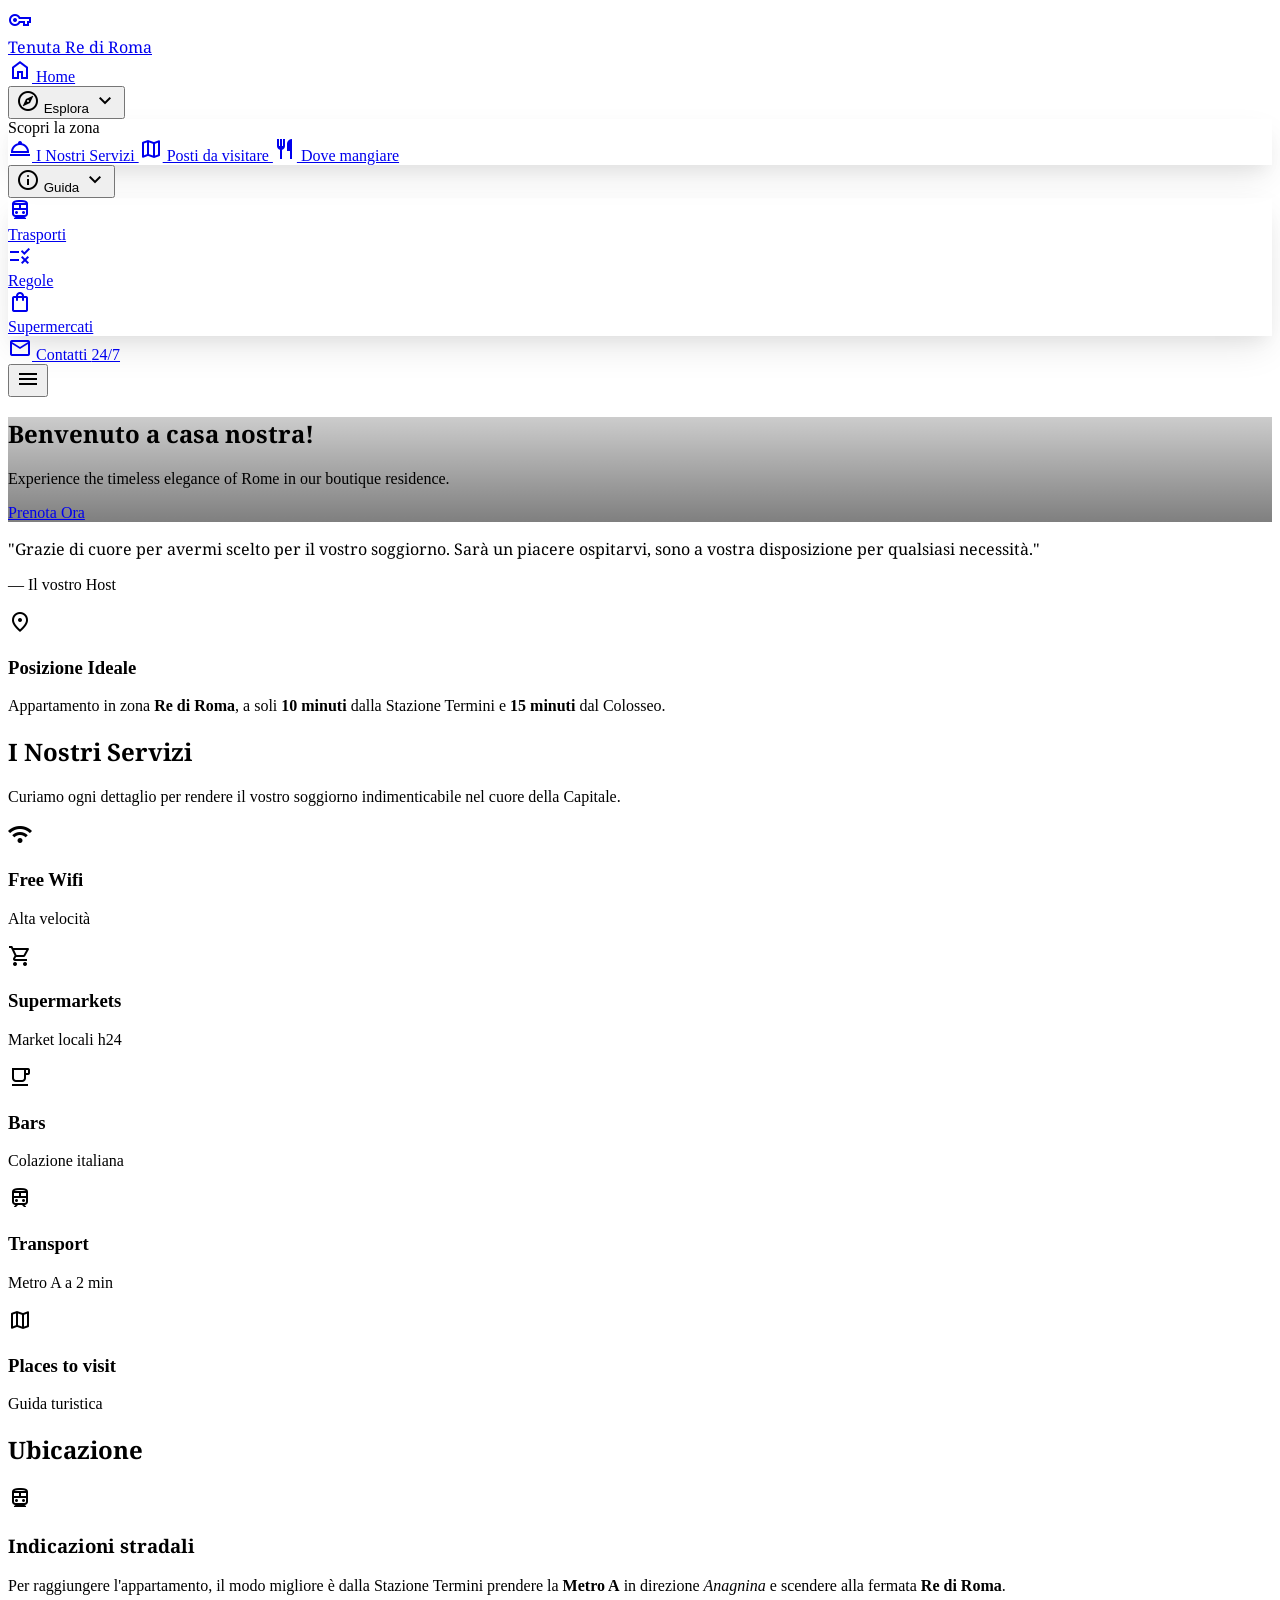
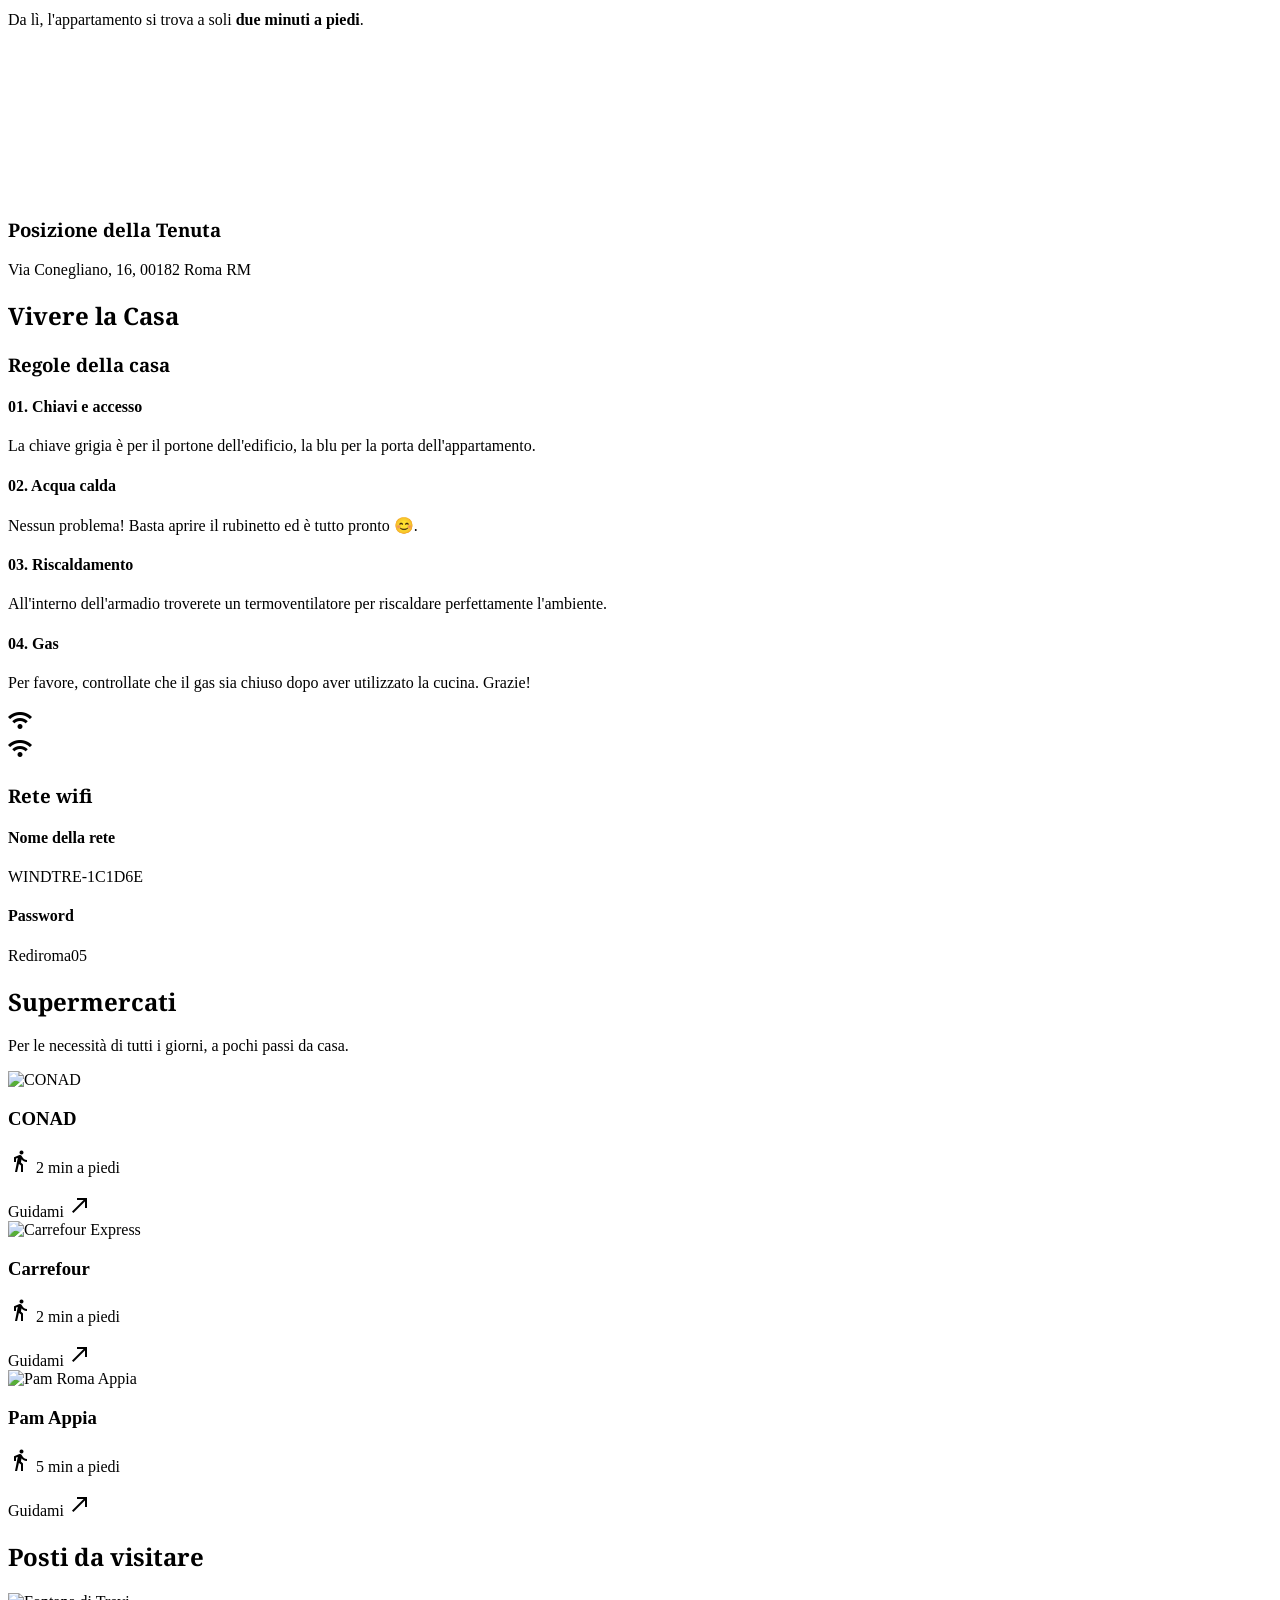
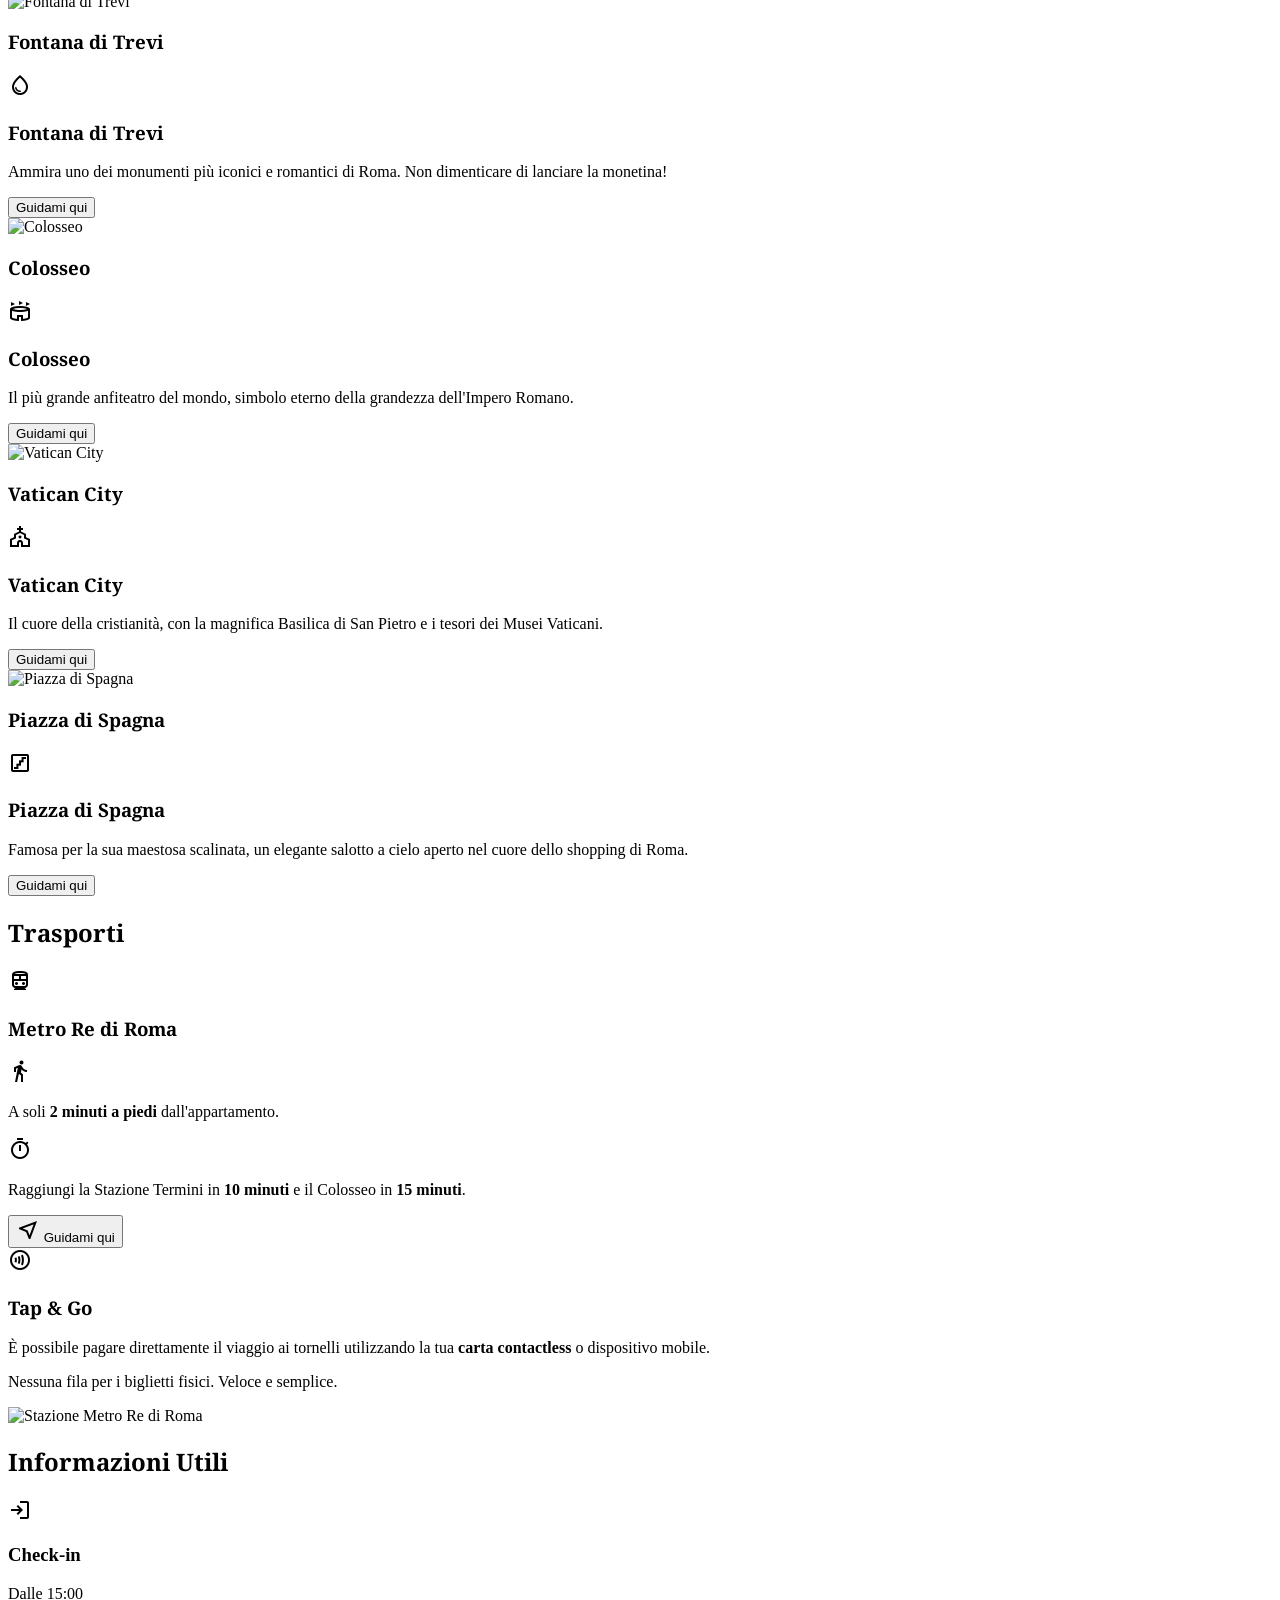
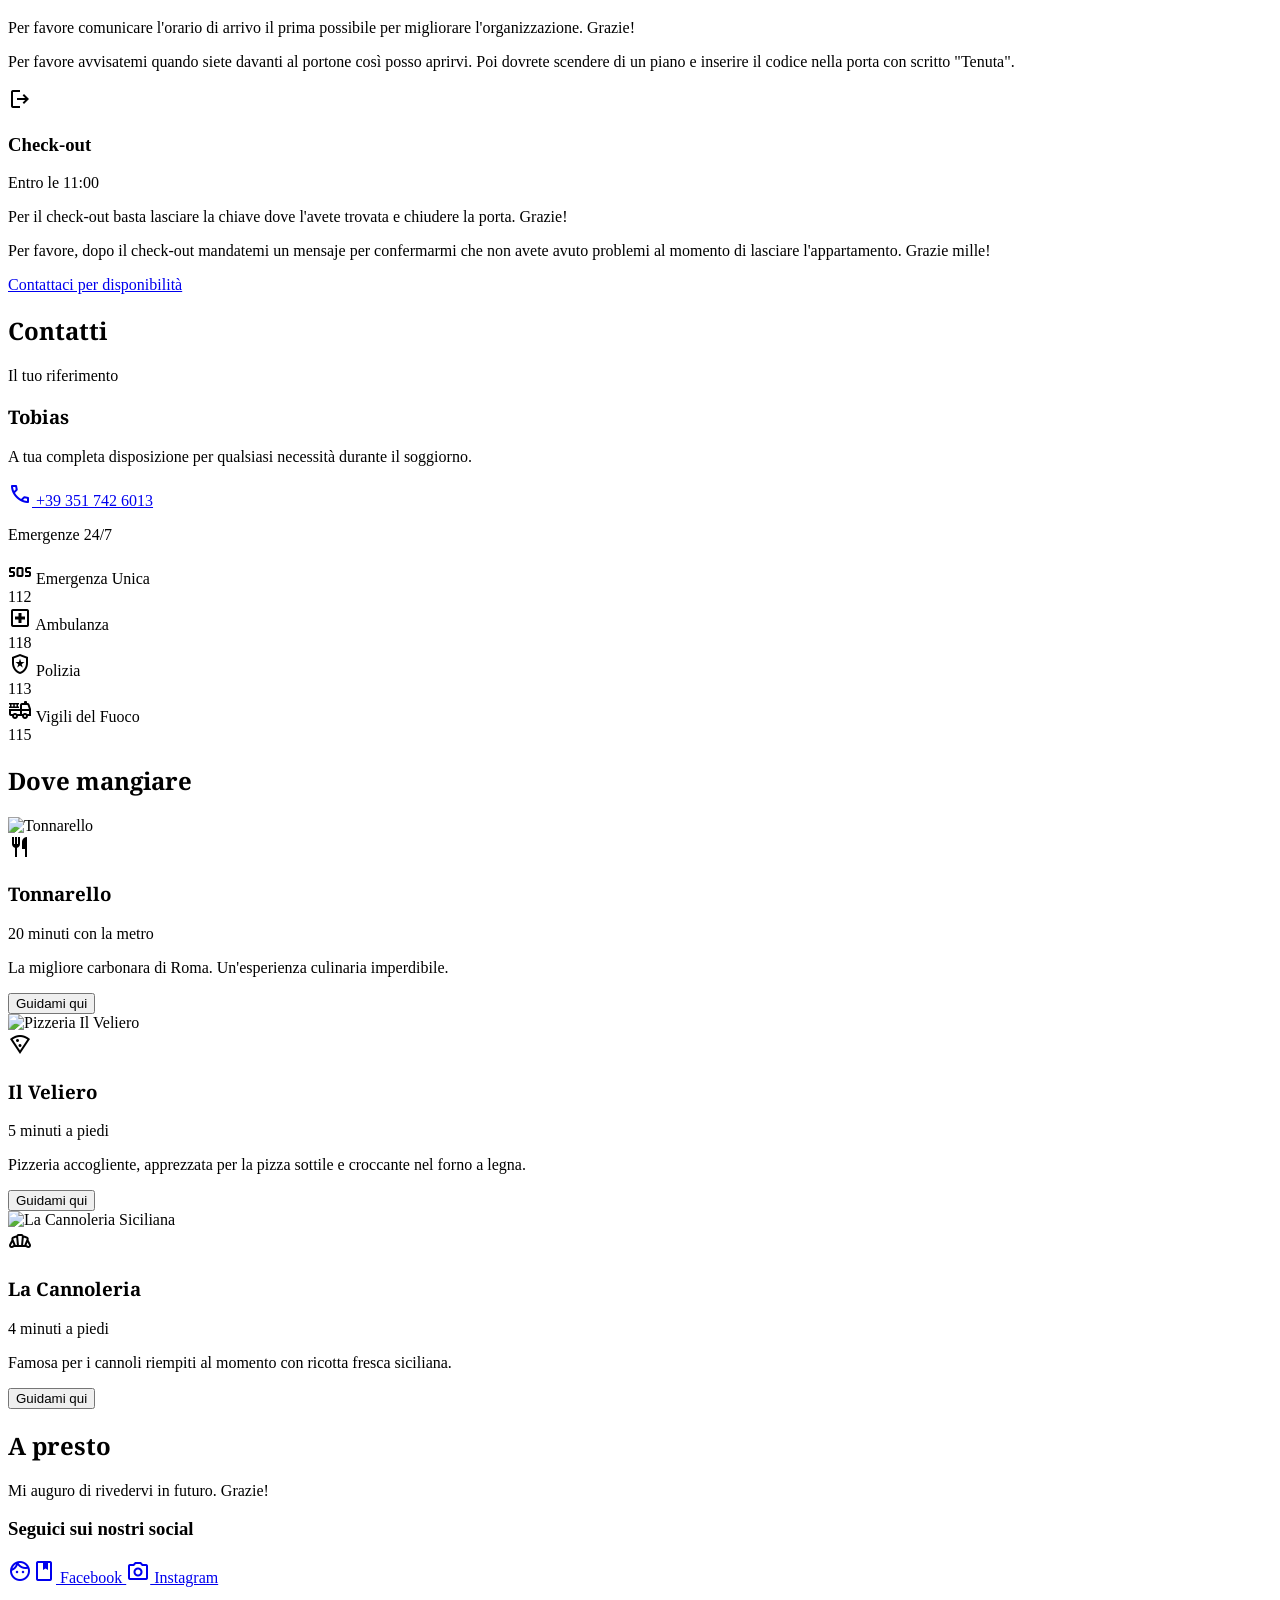
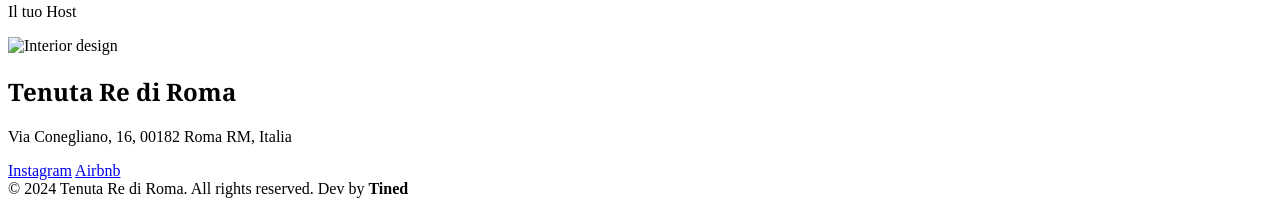
==== index.html @ 9f49d9b4 "primer commit" ====
<!DOCTYPE html>
<html lang="it" class="scroll-smooth">
<head>
<meta charset="utf-8"/>
<meta content="width=device-width, initial-scale=1.0" name="viewport"/>
<title>Tenuta Re di Roma</title>
<script src="https://cdn.tailwindcss.com?plugins=forms,container-queries"></script>
<link href="https://fonts.googleapis.com/css2?family=Work+Sans:wght@300;400;500;600;700;900&family=Noto+Serif:wght@400;700&display=swap" rel="stylesheet"/>
<link href="https://fonts.googleapis.com/css2?family=Material+Symbols+Outlined:wght,FILL@100..700,0..1&display=swap" rel="stylesheet"/>
<script id="tailwind-config">
        tailwind.config = {
            darkMode: "class",
            theme: {
                extend: {
                    colors: {
                        "primary": "#546a2f",
                        "background-light": "#f7f7f6",
                        "background-dark": "#1a1d15",
                        "metro-orange": "#ea580c"
                    },
                    fontFamily: {
                        "display": ["Work Sans", "sans-serif"],
                        "serif": ["Noto Serif", "serif"]
                    },
                    borderRadius: { "DEFAULT": "0.25rem", "lg": "0.5rem", "xl": "0.75rem", "full": "9999px" },
                },
            },
        }
    </script>
<style>
        .serif-title { font-family: 'Noto Serif', serif; }
        body { min-height: max(884px, 100dvh); }
        
        /* Premium Navbar Custom Styles */
        .nav-link {
            position: relative;
            transition: all 0.3s ease;
        }
        .nav-link::after {
            content: '';
            position: absolute;
            width: 0;
            height: 2px;
            bottom: 4px;
            left: 50%;
            transform: translateX(-50%);
            background-color: currentColor;
            transition: width 0.3s ease;
        }
        .nav-link:hover::after {
            width: 80%;
        }
        .dropdown:hover .dropdown-menu {
            opacity: 1;
            visibility: visible;
            transform: translateY(0);
        }
        .dropdown-menu {
            box-shadow: 0 15px 35px -5px rgba(0, 0, 0, 0.1), 0 10px 15px -5px rgba(0, 0, 0, 0.05);
        }
        .mobile-menu {
            max-height: 0;
            overflow: hidden;
            transition: max-height 0.4s ease-out;
        }
        .mobile-menu.open {
            max-height: 1000px;
            transition: max-height 0.5s ease-in;
        }
    </style>
</head>
<body class="bg-background-light dark:bg-background-dark font-display text-slate-900 dark:text-slate-100">

<nav class="bg-white/95 dark:bg-background-dark/95 backdrop-blur-md shadow-sm sticky top-0 z-50 border-b border-primary/10">
    <div class="max-w-7xl mx-auto px-4 sm:px-6 lg:px-8">
        <div class="flex justify-between h-[72px]">
            <div class="flex items-center">
                <a href="#home" class="flex items-center group">
                    <div class="bg-primary group-hover:bg-primary/90 p-2 rounded-lg transition-colors duration-300 flex items-center justify-center">
                        <span class="material-symbols-outlined text-white text-[22px]">vpn_key</span>
                    </div>
                    <span class="ml-3 text-2xl font-bold text-slate-900 dark:text-white group-hover:text-primary transition-colors duration-300 serif-title tracking-tight">Tenuta Re di Roma</span>
                </a>
            </div>

            <div class="hidden lg:flex items-center space-x-1">
                <div class="h-full flex items-center">
                    <a href="#home" class="nav-link text-slate-700 dark:text-slate-300 hover:text-primary dark:hover:text-primary px-4 py-2 flex items-center rounded-lg hover:bg-primary/5 transition-colors duration-200 font-medium">
                        <span class="material-symbols-outlined mr-2 text-[20px]">home</span>
                        Home
                    </a>
                </div>

                <div class="dropdown relative h-full flex items-center">
                    <button class="nav-link text-slate-700 dark:text-slate-300 hover:text-primary dark:hover:text-primary px-4 py-2 flex items-center rounded-lg hover:bg-primary/5 transition-colors duration-200 font-medium">
                        <span class="material-symbols-outlined mr-2 text-[20px]">explore</span>
                        Esplora
                        <span class="material-symbols-outlined ml-1 text-[18px] transition-transform duration-200">expand_more</span>
                    </button>
                    <div class="dropdown-menu absolute left-0 top-[60px] w-60 bg-white dark:bg-[#22251d] rounded-xl shadow-xl py-2 z-50 opacity-0 invisible transition-all duration-300 transform -translate-y-2 border border-slate-100 dark:border-slate-800">
                        <div class="px-5 py-2 text-xs font-bold text-slate-400 uppercase tracking-widest">Scopri la zona</div>
                        <a href="#servizi" class="px-5 py-3 text-slate-700 dark:text-slate-300 hover:bg-primary/5 hover:text-primary flex items-center transition-colors duration-200 font-medium">
                            <span class="material-symbols-outlined text-primary mr-3 text-[22px]">room_service</span> I Nostri Servizi
                        </a>
                        <a href="#posti" class="px-5 py-3 text-slate-700 dark:text-slate-300 hover:bg-primary/5 hover:text-primary flex items-center transition-colors duration-200 font-medium">
                            <span class="material-symbols-outlined text-primary mr-3 text-[22px]">map</span> Posti da visitare
                        </a>
                        <a href="#mangiare" class="px-5 py-3 text-slate-700 dark:text-slate-300 hover:bg-primary/5 hover:text-primary flex items-center transition-colors duration-200 font-medium">
                            <span class="material-symbols-outlined text-primary mr-3 text-[22px]">restaurant</span> Dove mangiare
                        </a>
                    </div>
                </div>

                <div class="dropdown relative h-full flex items-center">
                    <button class="nav-link text-slate-700 dark:text-slate-300 hover:text-primary dark:hover:text-primary px-4 py-2 flex items-center rounded-lg hover:bg-primary/5 transition-colors duration-200 font-medium">
                        <span class="material-symbols-outlined mr-2 text-[20px]">info</span>
                        Guida
                        <span class="material-symbols-outlined ml-1 text-[18px] transition-transform duration-200">expand_more</span>
                    </button>
                    <div class="dropdown-menu absolute left-1/2 -translate-x-1/2 top-[60px] w-72 bg-white dark:bg-[#22251d] rounded-xl shadow-xl py-2 z-50 opacity-0 invisible transition-all duration-300 border border-slate-100 dark:border-slate-800">
                        <div class="grid grid-cols-2 gap-2 p-3">
                            <a href="#trasporti" class="flex flex-col items-center justify-center p-4 rounded-xl hover:bg-primary/5 transition-colors duration-200 group text-center">
                                <div class="bg-primary/10 p-2 rounded-full mb-2 group-hover:scale-110 transition-transform">
                                    <span class="material-symbols-outlined text-primary">directions_subway</span>
                                </div>
                                <span class="font-bold text-slate-800 dark:text-slate-200 text-sm">Trasporti</span>
                            </a>
                            <a href="#regole" class="flex flex-col items-center justify-center p-4 rounded-xl hover:bg-primary/5 transition-colors duration-200 group text-center">
                                <div class="bg-primary/10 p-2 rounded-full mb-2 group-hover:scale-110 transition-transform">
                                    <span class="material-symbols-outlined text-primary">rule</span>
                                </div>
                                <span class="font-bold text-slate-800 dark:text-slate-200 text-sm">Regole</span>
                            </a>
                            <a href="#supermercati" class="flex flex-col items-center justify-center p-4 rounded-xl hover:bg-primary/5 transition-colors duration-200 group text-center col-span-2">
                                <div class="bg-primary/10 p-2 rounded-full mb-2 group-hover:scale-110 transition-transform">
                                    <span class="material-symbols-outlined text-primary">shopping_bag</span>
                                </div>
                                <span class="font-bold text-slate-800 dark:text-slate-200 text-sm">Supermercati</span>
                            </a>
                        </div>
                    </div>
                </div>

                <div class="flex items-center h-full">
                    <a href="#contatti" class="nav-link text-slate-700 dark:text-slate-300 hover:text-primary dark:hover:text-primary px-4 py-2 flex items-center rounded-lg hover:bg-primary/5 transition-colors duration-200 font-medium">
                        <span class="material-symbols-outlined mr-2 text-[20px]">mail</span>
                        Contatti
                        <span class="ml-2 bg-metro-orange text-white text-[10px] font-bold px-2 py-0.5 rounded-full uppercase tracking-wider">24/7</span>
                    </a>
                </div>
            </div>

            <div class="flex items-center">
                <button id="mobile-menu-button" class="lg:hidden p-2 text-slate-600 dark:text-slate-300 hover:text-primary rounded-lg hover:bg-primary/10 transition-colors duration-200">
                    <span class="material-symbols-outlined text-3xl nav-icon">menu</span>
                </button>
            </div>
        </div>
    </div>

    <div id="mobile-menu" class="mobile-menu lg:hidden bg-white dark:bg-background-dark border-t border-slate-100 dark:border-slate-800 absolute w-full shadow-xl">
        <div class="px-4 py-4 space-y-2 max-h-[75vh] overflow-y-auto">
            <a href="#home" class="mobile-link block px-5 py-3.5 rounded-xl text-base font-bold text-slate-700 dark:text-slate-200 hover:text-primary hover:bg-primary/5 flex items-center transition-colors duration-200">
                <span class="material-symbols-outlined text-primary mr-4 text-[24px]">home</span> Home
            </a>
            
            <div class="group">
                <button class="w-full flex justify-between items-center px-5 py-3.5 rounded-xl text-base font-bold text-slate-700 dark:text-slate-200 hover:text-primary hover:bg-primary/5 transition-colors duration-200 focus:bg-primary/5">
                    <div class="flex items-center">
                        <span class="material-symbols-outlined text-primary mr-4 text-[24px]">explore</span> Esplora
                    </div>
                    <span class="material-symbols-outlined transition-transform duration-300 group-focus:rotate-180">expand_more</span>
                </button>
                <div class="pl-14 mt-1 space-y-1 hidden group-focus:block mb-3">
                    <a href="#servizi" class="mobile-link block px-4 py-2.5 rounded-lg text-sm font-medium text-slate-600 dark:text-slate-400 hover:text-primary hover:bg-primary/5">I Nostri Servizi</a>
                    <a href="#posti" class="mobile-link block px-4 py-2.5 rounded-lg text-sm font-medium text-slate-600 dark:text-slate-400 hover:text-primary hover:bg-primary/5">Posti da visitare</a>
                    <a href="#mangiare" class="mobile-link block px-4 py-2.5 rounded-lg text-sm font-medium text-slate-600 dark:text-slate-400 hover:text-primary hover:bg-primary/5">Dove mangiare</a>
                </div>
            </div>

            <div class="group">
                <button class="w-full flex justify-between items-center px-5 py-3.5 rounded-xl text-base font-bold text-slate-700 dark:text-slate-200 hover:text-primary hover:bg-primary/5 transition-colors duration-200 focus:bg-primary/5">
                    <div class="flex items-center">
                        <span class="material-symbols-outlined text-primary mr-4 text-[24px]">info</span> Guida Pratica
                    </div>
                    <span class="material-symbols-outlined transition-transform duration-300 group-focus:rotate-180">expand_more</span>
                </button>
                <div class="pl-14 mt-1 space-y-1 hidden group-focus:block mb-3">
                    <a href="#trasporti" class="mobile-link block px-4 py-2.5 rounded-lg text-sm font-medium text-slate-600 dark:text-slate-400 hover:text-primary hover:bg-primary/5">Trasporti</a>
                    <a href="#regole" class="mobile-link block px-4 py-2.5 rounded-lg text-sm font-medium text-slate-600 dark:text-slate-400 hover:text-primary hover:bg-primary/5">Regole della casa</a>
                    <a href="#supermercati" class="mobile-link block px-4 py-2.5 rounded-lg text-sm font-medium text-slate-600 dark:text-slate-400 hover:text-primary hover:bg-primary/5">Supermercati</a>
                </div>
            </div>

            <a href="#contatti" class="mobile-link block px-5 py-3.5 rounded-xl text-base font-bold text-slate-700 dark:text-slate-200 hover:text-primary hover:bg-primary/5 flex items-center transition-colors duration-200">
                <span class="material-symbols-outlined text-primary mr-4 text-[24px]">mail</span> Contatti
            </a>
        </div>
    </div>
</nav>

<main>
<section id="home" class="@container scroll-mt-20">
    <div class="p-0 @[480px]:p-4">
        <div class="flex min-h-[520px] flex-col gap-6 bg-cover bg-center bg-no-repeat @[480px]:rounded-xl items-center justify-center p-6 text-center" data-alt="Luxury bedroom with elegant Italian furniture and soft lighting" style='background-image: linear-gradient(rgba(0, 0, 0, 0.2), rgba(0, 0, 0, 0.5)), url("https://lh3.googleusercontent.com/aida-public/[base64]");'>
            <div class="flex flex-col gap-4 max-w-2xl">
                <h1 class="text-white text-4xl font-bold leading-tight @[480px]:text-6xl serif-title">
                    Benvenuto a casa nostra!
                </h1>
                <p class="text-white/90 text-lg font-normal leading-relaxed italic">
                    Experience the timeless elegance of Rome in our boutique residence.
                </p>
            </div>
            <a href="#servizi" class="mt-4 flex min-w-[180px] cursor-pointer items-center justify-center overflow-hidden rounded-full h-12 px-8 bg-primary text-white text-base font-bold transition-transform active:scale-95 hover:bg-primary/90 shadow-lg">
                <span class="truncate">Prenota Ora</span>
            </a>
        </div>
    </div>
</section>

<section id="intro" class="px-6 py-12 bg-white dark:bg-background-dark scroll-mt-20">
    <div class="max-w-5xl mx-auto bg-background-light dark:bg-background-dark/50 border-l-4 border-primary rounded-r-2xl p-8 shadow-sm flex flex-col md:flex-row gap-10 items-center justify-between relative overflow-hidden">
        <div class="flex-1 space-y-3 relative z-10">
            <p class="text-slate-700 dark:text-slate-300 text-xl leading-relaxed italic serif-title relative z-10">
                "Grazie di cuore per avermi scelto per il vostro soggiorno. Sarà un piacere ospitarvi, sono a vostra disposizione per qualsiasi necessità."
            </p>
            <p class="text-primary font-bold text-sm tracking-wide uppercase mt-4">— Il vostro Host</p>
        </div>
        <div class="hidden md:block w-px h-28 bg-primary/20"></div>
        <div class="md:hidden w-full h-px bg-primary/20 my-2"></div>
        <div class="flex-1 flex items-start gap-4">
            <div class="bg-primary/10 p-3 rounded-full flex-shrink-0">
                <span class="material-symbols-outlined text-primary text-3xl">location_on</span>
            </div>
            <div>
                <h3 class="text-slate-900 dark:text-slate-100 text-lg font-bold mb-2">Posizione Ideale</h3>
                <p class="text-slate-600 dark:text-slate-400 leading-relaxed">
                    Appartamento in zona <strong class="text-primary">Re di Roma</strong>, a soli <strong>10 minuti</strong> dalla Stazione Termini e <strong>15 minuti</strong> dal Colosseo.
                </p>
            </div>
        </div>
    </div>
</section>

<section id="servizi" class="px-6 py-16 md:py-20 bg-background-light dark:bg-black/40 scroll-mt-20">
    <div class="max-w-6xl mx-auto">
        <div class="text-center mb-12">
            <h2 class="text-primary text-4xl md:text-5xl font-bold serif-title mb-4">I Nostri Servizi</h2>
            <div class="h-1 w-20 bg-primary/70 rounded-full mx-auto mb-6"></div>
            <p class="text-slate-600 dark:text-slate-400 text-base max-w-2xl mx-auto italic">Curiamo ogni dettaglio per rendere il vostro soggiorno indimenticabile nel cuore della Capitale.</p>
        </div>

        <div class="grid grid-cols-2 md:grid-cols-3 lg:grid-cols-5 gap-4">
            <div class="flex flex-col items-center gap-3 rounded-xl border border-primary/10 bg-white dark:bg-background-dark/50 p-6 text-center hover:shadow-md transition-shadow">
                <span class="material-symbols-outlined text-primary text-3xl">wifi</span>
                <div>
                    <h3 class="text-slate-900 dark:text-slate-100 text-sm font-bold">Free Wifi</h3>
                    <p class="text-slate-500 text-xs mt-1">Alta velocità</p>
                </div>
            </div>
            <div class="flex flex-col items-center gap-3 rounded-xl border border-primary/10 bg-white dark:bg-background-dark/50 p-6 text-center hover:shadow-md transition-shadow">
                <span class="material-symbols-outlined text-primary text-3xl">local_grocery_store</span>
                <div>
                    <h3 class="text-slate-900 dark:text-slate-100 text-sm font-bold">Supermarkets</h3>
                    <p class="text-slate-500 text-xs mt-1">Market locali h24</p>
                </div>
            </div>
            <div class="flex flex-col items-center gap-3 rounded-xl border border-primary/10 bg-white dark:bg-background-dark/50 p-6 text-center hover:shadow-md transition-shadow">
                <span class="material-symbols-outlined text-primary text-3xl">local_cafe</span>
                <div>
                    <h3 class="text-slate-900 dark:text-slate-100 text-sm font-bold">Bars</h3>
                    <p class="text-slate-500 text-xs mt-1">Colazione italiana</p>
                </div>
            </div>
            <div class="flex flex-col items-center gap-3 rounded-xl border border-primary/10 bg-white dark:bg-background-dark/50 p-6 text-center hover:shadow-md transition-shadow">
                <span class="material-symbols-outlined text-primary text-3xl">train</span>
                <div>
                    <h3 class="text-slate-900 dark:text-slate-100 text-sm font-bold">Transport</h3>
                    <p class="text-slate-500 text-xs mt-1">Metro A a 2 min</p>
                </div>
            </div>
            <div class="flex flex-col items-center gap-3 rounded-xl border border-primary/10 bg-white dark:bg-background-dark/50 p-6 text-center hover:shadow-md transition-shadow">
                <span class="material-symbols-outlined text-primary text-3xl">map</span>
                <div>
                    <h3 class="text-slate-900 dark:text-slate-100 text-sm font-bold">Places to visit</h3>
                    <p class="text-slate-500 text-xs mt-1">Guida turistica</p>
                </div>
            </div>
        </div>
    </div>
</section>

<section id="ubicazione" class="px-6 py-16 md:py-20 bg-[#f9f6f0] dark:bg-[#22201b] scroll-mt-20">
    <div class="max-w-6xl mx-auto">
        <div class="text-center mb-12">
            <h2 class="text-primary text-4xl md:text-5xl font-bold serif-title mb-4">Ubicazione</h2>
            <div class="h-1 w-20 bg-primary/70 rounded-full mx-auto"></div>
        </div>
        
        <div class="flex flex-col lg:flex-row gap-8 items-stretch">
            <div class="lg:w-1/3 bg-white dark:bg-background-dark/50 border border-primary/20 rounded-2xl p-8 shadow-sm flex flex-col justify-center">
                <div class="flex items-center gap-3 mb-6">
                    <span class="material-symbols-outlined text-primary text-3xl">directions_subway</span>
                    <h3 class="text-primary text-2xl font-bold serif-title">Indicazioni stradali</h3>
                </div>
                <p class="text-slate-700 dark:text-slate-300 text-lg leading-relaxed mb-4">
                    Per raggiungere l'appartamento, il modo migliore è dalla Stazione Termini prendere la <strong>Metro A</strong> in direzione <em>Anagnina</em> e scendere alla fermata <strong>Re di Roma</strong>.
                </p>
                <p class="text-slate-700 dark:text-slate-300 text-lg leading-relaxed">
                    Da lì, l'appartamento si trova a soli <strong>due minuti a piedi</strong>.
                </p>
            </div>

            <div class="lg:w-2/3 rounded-2xl overflow-hidden min-h-[400px] relative shadow-lg group">
                <iframe 
                    class="absolute inset-0 w-full h-full grayscale group-hover:grayscale-0 transition-all duration-500"
                    src="https://maps.google.com/maps?q=Via+Conegliano,+16,+00182+Roma+RM,+Italia&t=&z=16&ie=UTF8&iwloc=&output=embed" 
                    frameborder="0" scrolling="no" marginheight="0" marginwidth="0" loading="lazy" referrerpolicy="no-referrer-when-downgrade">
                </iframe>
                <div class="absolute inset-0 bg-primary/10 pointer-events-none transition-opacity group-hover:opacity-0"></div>
                <div class="absolute bottom-3 left-3 bg-white/90 dark:bg-background-dark/90 p-5 rounded-xl shadow-xl border border-primary/20 backdrop-blur-sm pointer-events-none">
                    <h3 class="text-primary text-xl font-bold serif-title mb-1">Posizione della Tenuta</h3>
                    <p class="text-slate-700 dark:text-slate-300 text-sm font-medium">Via Conegliano, 16, 00182 Roma RM</p>
                </div>
            </div>
        </div>
    </div>
</section>

<section id="regole" class="px-6 py-16 md:py-20 bg-primary/5 dark:bg-primary/10 scroll-mt-20">
    <div class="max-w-6xl mx-auto">
        <div class="text-center mb-12">
            <h2 class="text-primary text-4xl md:text-5xl font-bold serif-title mb-4">Vivere la Casa</h2>
            <div class="h-1 w-20 bg-primary/70 rounded-full mx-auto"></div>
        </div>

        <div class="flex flex-col lg:flex-row gap-12 items-stretch">
            <div class="lg:w-2/3">
                <h3 class="text-primary text-2xl font-bold serif-title mb-8 border-b border-primary/10 pb-4">Regole della casa</h3>
                <div class="grid grid-cols-1 md:grid-cols-2 gap-8">
                    <div>
                        <h4 class="text-slate-900 dark:text-slate-100 text-lg font-bold">01. Chiavi e accesso</h4>
                        <p class="text-slate-600 dark:text-slate-400 mt-2 text-sm">La chiave grigia è per il portone dell'edificio, la blu per la porta dell'appartamento.</p>
                    </div>
                    <div>
                        <h4 class="text-slate-900 dark:text-slate-100 text-lg font-bold">02. Acqua calda</h4>
                        <p class="text-slate-600 dark:text-slate-400 mt-2 text-sm">Nessun problema! Basta aprire il rubinetto ed è tutto pronto 😊.</p>
                    </div>
                    <div>
                        <h4 class="text-slate-900 dark:text-slate-100 text-lg font-bold">03. Riscaldamento</h4>
                        <p class="text-slate-600 dark:text-slate-400 mt-2 text-sm">All'interno dell'armadio troverete un termoventilatore per riscaldare perfettamente l'ambiente.</p>
                    </div>
                    <div>
                        <h4 class="text-slate-900 dark:text-slate-100 text-lg font-bold">04. Gas</h4>
                        <p class="text-slate-600 dark:text-slate-400 mt-2 text-sm">Per favore, controllate che il gas sia chiuso dopo aver utilizzato la cucina. Grazie!</p>
                    </div>
                </div>
            </div>

            <div class="lg:w-1/3 bg-white dark:bg-background-dark border border-primary/20 rounded-2xl p-8 shadow-sm relative overflow-hidden flex flex-col justify-center">
                <span class="material-symbols-outlined text-primary text-[160px] opacity-5 absolute -bottom-6 -right-6 pointer-events-none">wifi</span>
                <div class="flex items-center gap-3 mb-8 relative z-10">
                    <span class="material-symbols-outlined text-primary text-3xl">wifi</span>
                    <h3 class="text-primary text-2xl font-bold serif-title">Rete wifi</h3>
                </div>
                <div class="space-y-6 relative z-10 w-full">
                    <div>
                        <h4 class="text-primary text-xs font-bold uppercase tracking-wider mb-2">Nome della rete</h4>
                        <p class="text-slate-900 dark:text-slate-100 text-lg font-bold bg-primary/5 p-4 rounded-xl border border-primary/10">WINDTRE-1C1D6E</p>
                    </div>
                    <div>
                        <h4 class="text-primary text-xs font-bold uppercase tracking-wider mb-2">Password</h4>
                        <p class="text-slate-900 dark:text-slate-100 text-lg font-bold bg-primary/5 p-4 rounded-xl border border-primary/10">Rediroma05</p>
                    </div>
                </div>
            </div>
        </div>
    </div>
</section>

<section id="supermercati" class="px-6 py-16 md:py-20 bg-white dark:bg-background-dark scroll-mt-20">
    <div class="max-w-6xl mx-auto">
        <div class="text-center mb-12">
            <h2 class="text-primary text-4xl md:text-5xl font-bold serif-title mb-4">Supermercati</h2>
            <div class="h-1 w-20 bg-primary/70 rounded-full mx-auto mb-6"></div>
            <p class="text-slate-600 dark:text-slate-400 text-base max-w-2xl mx-auto italic">Per le necessità di tutti i giorni, a pochi passi da casa.</p>
        </div>

        <div class="bg-background-light dark:bg-background-dark/50 border border-primary/15 rounded-3xl p-6 md:p-8 shadow-sm">
            <div class="grid grid-cols-1 sm:grid-cols-3 gap-6 w-full">
                <div class="flex items-center gap-4 group cursor-pointer hover:bg-white dark:hover:bg-[#1a1d15] p-3 rounded-2xl transition-colors shadow-sm hover:shadow-md">
                    <img alt="CONAD" class="w-16 h-16 rounded-full object-cover border-2 border-white dark:border-[#1a1d15] flex-shrink-0" src="https://lh3.googleusercontent.com/aida-public/[base64]"/>
                    <div class="flex flex-col justify-center">
                        <h3 class="text-slate-900 dark:text-slate-100 font-bold text-base leading-none mb-1.5">CONAD</h3>
                        <p class="text-slate-600 dark:text-slate-400 text-xs font-medium flex items-center gap-1 mb-2">
                            <span class="material-symbols-outlined text-[14px]">directions_walk</span> 2 min a piedi
                        </p>
                        <span class="text-primary text-[10px] font-bold uppercase tracking-wider group-hover:underline flex items-center gap-0.5">
                            Guidami <span class="material-symbols-outlined text-[12px]">north_east</span>
                        </span>
                    </div>
                </div>
                <div class="flex items-center gap-4 group cursor-pointer hover:bg-white dark:hover:bg-[#1a1d15] p-3 rounded-2xl transition-colors shadow-sm hover:shadow-md">
                    <img alt="Carrefour Express" class="w-16 h-16 rounded-full object-cover border-2 border-white dark:border-[#1a1d15] flex-shrink-0" src="https://lh3.googleusercontent.com/aida-public/[base64]"/>
                    <div class="flex flex-col justify-center">
                        <h3 class="text-slate-900 dark:text-slate-100 font-bold text-base leading-none mb-1.5">Carrefour</h3>
                        <p class="text-slate-600 dark:text-slate-400 text-xs font-medium flex items-center gap-1 mb-2">
                            <span class="material-symbols-outlined text-[14px]">directions_walk</span> 2 min a piedi
                        </p>
                        <span class="text-primary text-[10px] font-bold uppercase tracking-wider group-hover:underline flex items-center gap-0.5">
                            Guidami <span class="material-symbols-outlined text-[12px]">north_east</span>
                        </span>
                    </div>
                </div>
                <div class="flex items-center gap-4 group cursor-pointer hover:bg-white dark:hover:bg-[#1a1d15] p-3 rounded-2xl transition-colors shadow-sm hover:shadow-md">
                    <img alt="Pam Roma Appia" class="w-16 h-16 rounded-full object-cover border-2 border-white dark:border-[#1a1d15] flex-shrink-0" src="https://lh3.googleusercontent.com/aida-public/[base64]"/>
                    <div class="flex flex-col justify-center">
                        <h3 class="text-slate-900 dark:text-slate-100 font-bold text-base leading-none mb-1.5">Pam Appia</h3>
                        <p class="text-slate-600 dark:text-slate-400 text-xs font-medium flex items-center gap-1 mb-2">
                            <span class="material-symbols-outlined text-[14px]">directions_walk</span> 5 min a piedi
                        </p>
                        <span class="text-primary text-[10px] font-bold uppercase tracking-wider group-hover:underline flex items-center gap-0.5">
                            Guidami <span class="material-symbols-outlined text-[12px]">north_east</span>
                        </span>
                    </div>
                </div>
            </div>
        </div>
    </div>
</section>

<section id="posti" class="py-16 md:py-20 px-6 bg-background-light dark:bg-black/40 scroll-mt-20">
    <div class="max-w-6xl mx-auto">
        <div class="text-center mb-12">
            <h2 class="text-primary text-4xl md:text-5xl font-bold serif-title mb-4">Posti da visitare</h2>
            <div class="h-1 w-20 bg-primary/70 rounded-full mx-auto"></div>
        </div>

        <div class="flex flex-col md:flex-row h-[750px] md:h-[500px] w-full gap-4">
            <div class="group relative rounded-3xl cursor-pointer overflow-hidden flex-1 md:hover:flex-[4] hover:flex-[2] transition-all duration-700 ease-in-out shadow-lg">
                <img alt="Fontana di Trevi" class="absolute inset-0 w-full h-full object-cover transition-transform duration-700 group-hover:scale-105" src="https://lh3.googleusercontent.com/aida-public/[base64]"/>
                <div class="absolute inset-0 bg-gradient-to-t from-black/80 via-black/30 md:via-black/10 to-transparent opacity-80 group-hover:opacity-90 transition-opacity duration-500"></div>
                <div class="absolute inset-0 flex items-end justify-start md:items-center md:justify-center p-6 md:p-0 opacity-100 group-hover:opacity-0 transition-opacity duration-300">
                    <h3 class="text-white text-3xl md:text-2xl font-bold serif-title md:-rotate-90 tracking-wider whitespace-nowrap drop-shadow-[0_2px_4px_rgba(0,0,0,0.8)]">Fontana di Trevi</h3>
                </div>
                <div class="absolute bottom-0 left-0 w-full p-6 md:p-8 flex flex-col justify-end opacity-0 group-hover:opacity-100 translate-y-8 group-hover:translate-y-0 transition-all duration-500 delay-100">
                    <div class="flex items-center gap-3 mb-3">
                        <span class="material-symbols-outlined text-primary bg-white rounded-full p-2 hidden md:block shadow-md">water_drop</span>
                        <h3 class="text-white text-3xl md:text-4xl font-bold serif-title drop-shadow-md whitespace-nowrap">Fontana di Trevi</h3>
                    </div>
                    <p class="text-white/90 text-sm md:text-base mb-6 max-w-md hidden md:block opacity-0 group-hover:opacity-100 transition-opacity duration-700 delay-300 leading-relaxed">
                        Ammira uno dei monumenti più iconici e romantici di Roma. Non dimenticare di lanciare la monetina!
                    </p>
                    <button class="bg-primary hover:bg-primary/90 text-white text-sm font-bold px-8 py-3 rounded-xl w-max transition-all shadow-lg border border-white/20 hover:scale-105 active:scale-95">Guidami qui</button>
                </div>
            </div>
            <div class="group relative rounded-3xl cursor-pointer overflow-hidden flex-1 md:hover:flex-[4] hover:flex-[2] transition-all duration-700 ease-in-out shadow-lg">
                <img alt="Colosseo" class="absolute inset-0 w-full h-full object-cover transition-transform duration-700 group-hover:scale-105" src="https://lh3.googleusercontent.com/aida-public/[base64]"/>
                <div class="absolute inset-0 bg-gradient-to-t from-black/80 via-black/30 md:via-black/10 to-transparent opacity-80 group-hover:opacity-90 transition-opacity duration-500"></div>
                <div class="absolute inset-0 flex items-end justify-start md:items-center md:justify-center p-6 md:p-0 opacity-100 group-hover:opacity-0 transition-opacity duration-300">
                    <h3 class="text-white text-3xl md:text-2xl font-bold serif-title md:-rotate-90 tracking-wider whitespace-nowrap drop-shadow-[0_2px_4px_rgba(0,0,0,0.8)]">Colosseo</h3>
                </div>
                <div class="absolute bottom-0 left-0 w-full p-6 md:p-8 flex flex-col justify-end opacity-0 group-hover:opacity-100 translate-y-8 group-hover:translate-y-0 transition-all duration-500 delay-100">
                    <div class="flex items-center gap-3 mb-3">
                        <span class="material-symbols-outlined text-primary bg-white rounded-full p-2 hidden md:block shadow-md">stadium</span>
                        <h3 class="text-white text-3xl md:text-4xl font-bold serif-title drop-shadow-md whitespace-nowrap">Colosseo</h3>
                    </div>
                    <p class="text-white/90 text-sm md:text-base mb-6 max-w-md hidden md:block opacity-0 group-hover:opacity-100 transition-opacity duration-700 delay-300 leading-relaxed">
                        Il più grande anfiteatro del mondo, simbolo eterno della grandezza dell'Impero Romano.
                    </p>
                    <button class="bg-primary hover:bg-primary/90 text-white text-sm font-bold px-8 py-3 rounded-xl w-max transition-all shadow-lg border border-white/20 hover:scale-105 active:scale-95">Guidami qui</button>
                </div>
            </div>
            <div class="group relative rounded-3xl cursor-pointer overflow-hidden flex-1 md:hover:flex-[4] hover:flex-[2] transition-all duration-700 ease-in-out shadow-lg">
                <img alt="Vatican City" class="absolute inset-0 w-full h-full object-cover transition-transform duration-700 group-hover:scale-105" src="https://lh3.googleusercontent.com/aida-public/[base64]"/>
                <div class="absolute inset-0 bg-gradient-to-t from-black/80 via-black/30 md:via-black/10 to-transparent opacity-80 group-hover:opacity-90 transition-opacity duration-500"></div>
                <div class="absolute inset-0 flex items-end justify-start md:items-center md:justify-center p-6 md:p-0 opacity-100 group-hover:opacity-0 transition-opacity duration-300">
                    <h3 class="text-white text-3xl md:text-2xl font-bold serif-title md:-rotate-90 tracking-wider whitespace-nowrap drop-shadow-[0_2px_4px_rgba(0,0,0,0.8)]">Vatican City</h3>
                </div>
                <div class="absolute bottom-0 left-0 w-full p-6 md:p-8 flex flex-col justify-end opacity-0 group-hover:opacity-100 translate-y-8 group-hover:translate-y-0 transition-all duration-500 delay-100">
                    <div class="flex items-center gap-3 mb-3">
                        <span class="material-symbols-outlined text-primary bg-white rounded-full p-2 hidden md:block shadow-md">church</span>
                        <h3 class="text-white text-3xl md:text-4xl font-bold serif-title drop-shadow-md whitespace-nowrap">Vatican City</h3>
                    </div>
                    <p class="text-white/90 text-sm md:text-base mb-6 max-w-md hidden md:block opacity-0 group-hover:opacity-100 transition-opacity duration-700 delay-300 leading-relaxed">
                        Il cuore della cristianità, con la magnifica Basilica di San Pietro e i tesori dei Musei Vaticani.
                    </p>
                    <button class="bg-primary hover:bg-primary/90 text-white text-sm font-bold px-8 py-3 rounded-xl w-max transition-all shadow-lg border border-white/20 hover:scale-105 active:scale-95">Guidami qui</button>
                </div>
            </div>
            <div class="group relative rounded-3xl cursor-pointer overflow-hidden flex-1 md:hover:flex-[4] hover:flex-[2] transition-all duration-700 ease-in-out shadow-lg">
                <img alt="Piazza di Spagna" class="absolute inset-0 w-full h-full object-cover transition-transform duration-700 group-hover:scale-105" src="https://lh3.googleusercontent.com/aida-public/[base64]"/>
                <div class="absolute inset-0 bg-gradient-to-t from-black/80 via-black/30 md:via-black/10 to-transparent opacity-80 group-hover:opacity-90 transition-opacity duration-500"></div>
                <div class="absolute inset-0 flex items-end justify-start md:items-center md:justify-center p-6 md:p-0 opacity-100 group-hover:opacity-0 transition-opacity duration-300">
                    <h3 class="text-white text-3xl md:text-2xl font-bold serif-title md:-rotate-90 tracking-wider whitespace-nowrap drop-shadow-[0_2px_4px_rgba(0,0,0,0.8)]">Piazza di Spagna</h3>
                </div>
                <div class="absolute bottom-0 left-0 w-full p-6 md:p-8 flex flex-col justify-end opacity-0 group-hover:opacity-100 translate-y-8 group-hover:translate-y-0 transition-all duration-500 delay-100">
                    <div class="flex items-center gap-3 mb-3">
                        <span class="material-symbols-outlined text-primary bg-white rounded-full p-2 hidden md:block shadow-md">stairs</span>
                        <h3 class="text-white text-3xl md:text-4xl font-bold serif-title drop-shadow-md whitespace-nowrap">Piazza di Spagna</h3>
                    </div>
                    <p class="text-white/90 text-sm md:text-base mb-6 max-w-md hidden md:block opacity-0 group-hover:opacity-100 transition-opacity duration-700 delay-300 leading-relaxed">
                        Famosa per la sua maestosa scalinata, un elegante salotto a cielo aperto nel cuore dello shopping di Roma.
                    </p>
                    <button class="bg-primary hover:bg-primary/90 text-white text-sm font-bold px-8 py-3 rounded-xl w-max transition-all shadow-lg border border-white/20 hover:scale-105 active:scale-95">Guidami qui</button>
                </div>
            </div>
        </div>
    </div>
</section>

<section id="trasporti" class="px-6 py-16 md:py-20 bg-[#f9f6f0] dark:bg-[#22201b] scroll-mt-20">
    <div class="max-w-6xl mx-auto">
        <div class="text-center mb-12">
            <h2 class="text-primary text-4xl md:text-5xl font-bold serif-title mb-4">Trasporti</h2>
            <div class="h-1 w-20 bg-primary/70 rounded-full mx-auto"></div>
        </div>
        
        <div class="grid grid-cols-1 lg:grid-cols-3 gap-8 items-stretch">
            <div class="bg-white dark:bg-background-dark/50 border border-primary/10 rounded-3xl p-8 shadow-sm flex flex-col hover:shadow-md transition-shadow">
                <div class="flex items-center gap-4 mb-6 pb-6 border-b border-primary/10">
                    <span class="material-symbols-outlined text-primary text-4xl">directions_subway</span>
                    <h3 class="text-primary text-2xl font-bold serif-title">Metro Re di Roma</h3>
                </div>
                <div class="space-y-5 flex-grow">
                    <div class="flex items-start gap-3">
                        <span class="material-symbols-outlined text-primary mt-1">directions_walk</span>
                        <p class="text-slate-700 dark:text-slate-300 text-lg leading-relaxed">A soli <strong class="text-primary font-bold">2 minuti a piedi</strong> dall'appartamento.</p>
                    </div>
                    <div class="flex items-start gap-3">
                        <span class="material-symbols-outlined text-primary mt-1">timer</span>
                        <p class="text-slate-700 dark:text-slate-300 text-lg leading-relaxed">Raggiungi la Stazione Termini in <strong class="text-primary font-bold">10 minuti</strong> e il Colosseo in <strong class="text-primary font-bold">15 minuti</strong>.</p>
                    </div>
                </div>
                <button class="mt-8 w-full bg-primary/10 hover:bg-primary/20 text-primary px-8 py-3 rounded-xl text-sm font-bold transition-all flex items-center justify-center gap-2">
                    <span class="material-symbols-outlined text-lg">near_me</span> Guidami qui
                </button>
            </div>

            <div class="bg-white dark:bg-background-dark/50 border border-primary/10 rounded-3xl p-8 shadow-sm flex flex-col hover:shadow-md transition-shadow">
                <div class="flex items-center gap-4 mb-6 pb-6 border-b border-primary/10">
                    <span class="material-symbols-outlined text-primary text-4xl">contactless</span>
                    <h3 class="text-primary text-2xl font-bold serif-title">Tap & Go</h3>
                </div>
                <div class="space-y-5 flex-grow">
                    <p class="text-slate-700 dark:text-slate-300 text-lg leading-relaxed">È possibile pagare direttamente il viaggio ai tornelli utilizzando la tua <strong class="text-primary font-bold">carta contactless</strong> o dispositivo mobile.</p>
                    <p class="text-slate-700 dark:text-slate-300 text-lg leading-relaxed italic">Nessuna fila per i biglietti fisici. Veloce e semplice.</p>
                </div>
            </div>

            <div class="rounded-3xl overflow-hidden aspect-[4/5] shadow-lg border border-primary/10">
                <img alt="Stazione Metro Re di Roma" class="w-full h-full object-cover" src="https://lh3.googleusercontent.com/aida-public/[base64]"/>
            </div>
        </div>
    </div>
</section>

<section id="informazioni" class="px-6 py-16 md:py-20 bg-primary/5 dark:bg-primary/10 scroll-mt-20">
    <div class="max-w-5xl mx-auto">
        <div class="text-center mb-12">
            <h2 class="text-primary text-4xl md:text-5xl font-bold serif-title mb-4">Informazioni Utili</h2>
            <div class="h-1 w-20 bg-primary/70 rounded-full mx-auto"></div>
        </div>
        
        <div class="bg-white dark:bg-background-dark/50 border border-primary/20 rounded-2xl p-8 shadow-sm">
            <div class="grid grid-cols-1 md:grid-cols-2 gap-x-8 gap-y-12">
                <div class="flex flex-col h-full">
                    <div class="flex justify-between items-center mb-6 pb-4 border-b border-slate-200 dark:border-slate-800">
                        <div class="flex items-center gap-3">
                            <span class="material-symbols-outlined text-primary text-2xl">login</span>
                            <h3 class="text-slate-700 dark:text-slate-300 font-bold text-xl">Check-in</h3>
                        </div>
                        <p class="text-slate-900 dark:text-slate-100 font-bold text-lg">Dalle 15:00</p>
                    </div>
                    <div class="bg-background-light dark:bg-primary/10 rounded-2xl p-6 space-y-4 flex-grow relative shadow-inner before:content-[''] before:absolute before:-top-3 before:left-8 before:w-6 before:h-6 before:bg-background-light dark:before:bg-primary/10 before:rotate-45 before:rounded-sm">
                        <p class="text-slate-700 dark:text-slate-300 text-sm leading-relaxed relative z-10">Per favore comunicare l'orario di arrivo il prima possibile per migliorare l'organizzazione. Grazie!</p>
                        <p class="text-slate-700 dark:text-slate-300 text-sm leading-relaxed relative z-10">Per favore avvisatemi quando siete davanti al portone così posso aprirvi. Poi dovrete scendere di un piano e inserire il codice nella porta con scritto "Tenuta".</p>
                    </div>
                </div>

                <div class="flex flex-col h-full">
                    <div class="flex justify-between items-center mb-6 pb-4 border-b border-slate-200 dark:border-slate-800">
                        <div class="flex items-center gap-3">
                            <span class="material-symbols-outlined text-primary text-2xl">logout</span>
                            <h3 class="text-slate-700 dark:text-slate-300 font-bold text-xl">Check-out</h3>
                        </div>
                        <p class="text-slate-900 dark:text-slate-100 font-bold text-lg">Entro le 11:00</p>
                    </div>
                    <div class="bg-background-light dark:bg-primary/10 rounded-2xl p-6 space-y-4 flex-grow relative shadow-inner before:content-[''] before:absolute before:-top-3 before:left-8 md:before:left-auto md:before:right-8 before:w-6 before:h-6 before:bg-background-light dark:before:bg-primary/10 before:rotate-45 before:rounded-sm">
                        <p class="text-slate-700 dark:text-slate-300 text-sm leading-relaxed relative z-10">Per il check-out basta lasciare la chiave dove l'avete trovata e chiudere la porta. Grazie!</p>
                        <p class="text-slate-700 dark:text-slate-300 text-sm leading-relaxed relative z-10">Per favore, dopo il check-out mandatemi un mensaje per confermarmi che non avete avuto problemi al momento di lasciare l'appartamento. Grazie mille!</p>
                    </div>
                </div>
            </div>

            <div class="mt-12 max-w-md mx-auto">
                <a href="#contatti" class="w-full flex justify-center bg-primary text-white font-bold py-4 rounded-xl hover:bg-primary/90 transition-colors shadow-md text-lg">
                    Contattaci per disponibilità
                </a>
            </div>
        </div>
    </div>
</section>

<section id="contatti" class="px-6 py-16 md:py-20 bg-white dark:bg-background-dark scroll-mt-20">
    <div class="max-w-5xl mx-auto">
        <div class="text-center mb-12">
            <h2 class="text-primary text-4xl md:text-5xl font-bold serif-title mb-4">Contatti</h2>
            <div class="h-1 w-20 bg-primary/70 rounded-full mx-auto"></div>
        </div>

        <div class="relative p-8 md:p-12 bg-background-light dark:bg-[#1a1d15] border-[6px] border-double border-primary/20 shadow-sm">
            <div class="absolute top-2 left-2 w-4 h-4 border-t-2 border-l-2 border-primary/40"></div>
            <div class="absolute top-2 right-2 w-4 h-4 border-t-2 border-r-2 border-primary/40"></div>
            <div class="absolute bottom-2 left-2 w-4 h-4 border-b-2 border-l-2 border-primary/40"></div>
            <div class="absolute bottom-2 right-2 w-4 h-4 border-b-2 border-r-2 border-primary/40"></div>

            <div class="grid grid-cols-1 md:grid-cols-2 gap-12 items-center">
                <div class="text-center md:text-left md:border-r border-slate-200 dark:border-slate-800 md:pr-12">
                    <p class="text-slate-500 dark:text-slate-400 text-sm tracking-[0.2em] uppercase mb-2">Il tuo riferimento</p>
                    <h3 class="text-slate-900 dark:text-slate-100 text-5xl font-bold serif-title mb-4">Tobias</h3>
                    <p class="text-slate-600 dark:text-slate-400 text-base leading-relaxed mb-6 italic">A tua completa disposizione per qualsiasi necessità durante il soggiorno.</p>
                    <a href="tel:+393517426013" class="inline-flex items-center gap-3 text-2xl font-bold text-primary hover:text-primary/70 transition-colors border-b border-primary/30 pb-1">
                        <span class="material-symbols-outlined text-3xl">call</span> +39 351 742 6013
                    </a>
                </div>

                <div class="space-y-5">
                    <p class="text-slate-500 dark:text-slate-400 text-sm tracking-[0.2em] uppercase mb-4 text-center md:text-left">Emergenze 24/7</p>

                    <div class="flex items-end justify-between border-b border-slate-200 dark:border-slate-800 pb-2 hover:border-red-400 transition-colors group">
                        <div class="flex items-center gap-3">
                            <span class="material-symbols-outlined text-red-600/80 text-2xl group-hover:text-red-600 transition-colors">sos</span>
                            <span class="text-slate-800 dark:text-slate-200 font-medium text-lg">Emergenza Unica</span>
                        </div>
                        <span class="text-red-600/90 text-3xl font-bold font-display leading-none group-hover:text-red-600 transition-colors">112</span>
                    </div>

                    <div class="flex items-end justify-between border-b border-slate-200 dark:border-slate-800 pb-2 hover:border-blue-400 transition-colors group">
                        <div class="flex items-center gap-3">
                            <span class="material-symbols-outlined text-blue-600/80 text-2xl group-hover:text-blue-600 transition-colors">local_hospital</span>
                            <span class="text-slate-800 dark:text-slate-200 font-medium text-lg">Ambulanza</span>
                        </div>
                        <span class="text-blue-600/90 text-3xl font-bold font-display leading-none group-hover:text-blue-600 transition-colors">118</span>
                    </div>

                    <div class="flex items-end justify-between border-b border-slate-200 dark:border-slate-800 pb-2 hover:border-slate-500 transition-colors group">
                        <div class="flex items-center gap-3">
                            <span class="material-symbols-outlined text-slate-500 text-2xl group-hover:text-slate-700 dark:group-hover:text-slate-300 transition-colors">local_police</span>
                            <span class="text-slate-800 dark:text-slate-200 font-medium text-lg">Polizia</span>
                        </div>
                        <span class="text-slate-700 dark:text-slate-300 text-3xl font-bold font-display leading-none group-hover:text-slate-900 dark:group-hover:text-white transition-colors">113</span>
                    </div>

                    <div class="flex items-end justify-between border-b border-slate-200 dark:border-slate-800 pb-2 hover:border-orange-400 transition-colors group">
                        <div class="flex items-center gap-3">
                            <span class="material-symbols-outlined text-orange-500/80 text-2xl group-hover:text-orange-500 transition-colors">fire_truck</span>
                            <span class="text-slate-800 dark:text-slate-200 font-medium text-lg">Vigili del Fuoco</span>
                        </div>
                        <span class="text-orange-500/90 text-3xl font-bold font-display leading-none group-hover:text-orange-500 transition-colors">115</span>
                    </div>
                </div>
            </div>
        </div>
    </div>
</section>

<section id="mangiare" class="px-6 py-16 md:py-20 bg-background-light dark:bg-black/40 scroll-mt-20">
    <div class="max-w-5xl mx-auto">
        <div class="text-center mb-12">
            <h2 class="text-primary text-4xl md:text-5xl font-bold serif-title mb-4">Dove mangiare</h2>
            <div class="h-1 w-20 bg-primary/70 rounded-full mx-auto"></div>
        </div>

        <div class="flex flex-col md:flex-row w-full gap-4 md:gap-5 h-[400px] overflow-x-auto md:overflow-visible snap-x snap-mandatory pb-4 md:pb-0 scroll-smooth [&::-webkit-scrollbar]:hidden [-ms-overflow-style:none] [scrollbar-width:none]">
            <div class="group relative flex-none w-[80vw] sm:w-[60vw] md:w-auto md:flex-1 md:hover:flex-[1.8] snap-center h-full overflow-hidden transition-all duration-700 ease-in-out cursor-pointer rounded-t-full rounded-b-[2rem] shadow-lg border-[4px] border-white dark:border-[#1a1d15]">
                <img alt="Tonnarello" class="absolute inset-0 w-full h-full object-cover transition-transform duration-1000 md:group-hover:scale-110 md:group-hover:rotate-1" src="https://lh3.googleusercontent.com/aida-public/[base64]"/>
                <div class="absolute inset-0 bg-gradient-to-t from-[#1a1d15]/95 via-[#1a1d15]/40 to-transparent opacity-90 md:opacity-80 md:group-hover:opacity-90 transition-opacity duration-500"></div>
                <div class="absolute inset-0 flex flex-col justify-end p-6 text-center pb-8">
                    <div class="w-10 h-10 rounded-full bg-primary text-white flex items-center justify-center mx-auto mb-3 shadow-lg md:group-hover:scale-110 transition-transform duration-500">
                        <span class="material-symbols-outlined text-xl">restaurant</span>
                    </div>
                    <h3 class="text-white text-2xl md:text-3xl font-bold serif-title mb-1 drop-shadow-md">Tonnarello</h3>
                    <p class="text-[#e8e4d9] text-xs italic mb-2 md:mb-0 md:group-hover:mb-3 transition-all duration-500 font-medium tracking-wide">20 minuti con la metro</p>
                    <div class="grid grid-rows-[1fr] md:grid-rows-[0fr] md:group-hover:grid-rows-[1fr] transition-all duration-500 overflow-hidden">
                        <div class="min-h-0 opacity-100 md:opacity-0 md:group-hover:opacity-100 transition-opacity duration-500 flex flex-col items-center">
                            <p class="text-white/90 text-xs md:text-sm leading-relaxed mb-4 max-w-[220px] md:max-w-xs">La migliore carbonara di Roma. Un'esperienza culinaria imperdibile.</p>
                            <button class="bg-white/10 border border-white/30 text-white md:hover:bg-primary md:hover:border-primary px-6 py-2 rounded-full text-xs font-bold transition-colors shadow-lg">Guidami qui</button>
                        </div>
                    </div>
                </div>
            </div>

            <div class="group relative flex-none w-[80vw] sm:w-[60vw] md:w-auto md:flex-1 md:hover:flex-[1.8] snap-center h-full overflow-hidden transition-all duration-700 ease-in-out cursor-pointer rounded-t-full rounded-b-[2rem] shadow-lg border-[4px] border-white dark:border-[#1a1d15]">
                <img alt="Pizzeria Il Veliero" class="absolute inset-0 w-full h-full object-cover transition-transform duration-1000 md:group-hover:scale-110 md:group-hover:-rotate-1" src="https://lh3.googleusercontent.com/aida-public/[base64]"/>
                <div class="absolute inset-0 bg-gradient-to-t from-[#1a1d15]/95 via-[#1a1d15]/40 to-transparent opacity-90 md:opacity-80 md:group-hover:opacity-90 transition-opacity duration-500"></div>
                <div class="absolute inset-0 flex flex-col justify-end p-6 text-center pb-8">
                    <div class="w-10 h-10 rounded-full bg-primary text-white flex items-center justify-center mx-auto mb-3 shadow-lg md:group-hover:scale-110 transition-transform duration-500">
                        <span class="material-symbols-outlined text-xl">local_pizza</span>
                    </div>
                    <h3 class="text-white text-2xl md:text-3xl font-bold serif-title mb-1 drop-shadow-md">Il Veliero</h3>
                    <p class="text-[#e8e4d9] text-xs italic mb-2 md:mb-0 md:group-hover:mb-3 transition-all duration-500 font-medium tracking-wide">5 minuti a piedi</p>
                    <div class="grid grid-rows-[1fr] md:grid-rows-[0fr] md:group-hover:grid-rows-[1fr] transition-all duration-500 overflow-hidden">
                        <div class="min-h-0 opacity-100 md:opacity-0 md:group-hover:opacity-100 transition-opacity duration-500 flex flex-col items-center">
                            <p class="text-white/90 text-xs md:text-sm leading-relaxed mb-4 max-w-[220px] md:max-w-xs">Pizzeria accogliente, apprezzata per la pizza sottile e croccante nel forno a legna.</p>
                            <button class="bg-white/10 border border-white/30 text-white md:hover:bg-primary md:hover:border-primary px-6 py-2 rounded-full text-xs font-bold transition-colors shadow-lg">Guidami qui</button>
                        </div>
                    </div>
                </div>
            </div>

            <div class="group relative flex-none w-[80vw] sm:w-[60vw] md:w-auto md:flex-1 md:hover:flex-[1.8] snap-center h-full overflow-hidden transition-all duration-700 ease-in-out cursor-pointer rounded-t-full rounded-b-[2rem] shadow-lg border-[4px] border-white dark:border-[#1a1d15]">
                <img alt="La Cannoleria Siciliana" class="absolute inset-0 w-full h-full object-cover transition-transform duration-1000 md:group-hover:scale-110 md:group-hover:rotate-1" src="https://lh3.googleusercontent.com/aida-public/[base64]"/>
                <div class="absolute inset-0 bg-gradient-to-t from-[#1a1d15]/95 via-[#1a1d15]/40 to-transparent opacity-90 md:opacity-80 md:group-hover:opacity-90 transition-opacity duration-500"></div>
                <div class="absolute inset-0 flex flex-col justify-end p-6 text-center pb-8">
                    <div class="w-10 h-10 rounded-full bg-primary text-white flex items-center justify-center mx-auto mb-3 shadow-lg md:group-hover:scale-110 transition-transform duration-500">
                        <span class="material-symbols-outlined text-xl">bakery_dining</span>
                    </div>
                    <h3 class="text-white text-2xl md:text-3xl font-bold serif-title mb-1 drop-shadow-md leading-tight">La Cannoleria</h3>
                    <p class="text-[#e8e4d9] text-xs italic mb-2 md:mb-0 md:group-hover:mb-3 transition-all duration-500 font-medium tracking-wide">4 minuti a piedi</p>
                    <div class="grid grid-rows-[1fr] md:grid-rows-[0fr] md:group-hover:grid-rows-[1fr] transition-all duration-500 overflow-hidden">
                        <div class="min-h-0 opacity-100 md:opacity-0 md:group-hover:opacity-100 transition-opacity duration-500 flex flex-col items-center">
                            <p class="text-white/90 text-xs md:text-sm leading-relaxed mb-4 max-w-[220px] md:max-w-xs">Famosa per i cannoli riempiti al momento con ricotta fresca siciliana.</p>
                            <button class="bg-white/10 border border-white/30 text-white md:hover:bg-primary md:hover:border-primary px-6 py-2 rounded-full text-xs font-bold transition-colors shadow-lg">Guidami qui</button>
                        </div>
                    </div>
                </div>
            </div>
        </div>
    </div>
</section>

<section class="px-6 py-16 md:py-20 bg-[#f9f6f0] dark:bg-[#22201b]">
    <div class="max-w-5xl mx-auto flex flex-col items-center">
        <div class="text-center mb-12">
            <h2 class="text-primary text-4xl md:text-5xl font-bold serif-title mb-4">A presto</h2>
            <div class="h-1 w-20 bg-primary/70 rounded-full mx-auto"></div>
        </div>

        <div class="w-full bg-white dark:bg-background-dark/60 rounded-[3rem] p-8 md:p-12 shadow-lg border border-primary/10 flex flex-col md:flex-row items-center justify-between gap-12 relative overflow-hidden">
            <div class="flex-1 space-y-8 text-center md:text-left relative z-10 w-full">
                <p class="text-slate-600 dark:text-slate-400 text-xl md:text-2xl italic font-light">
                    Mi auguro di rivedervi in futuro. Grazie!
                </p>
                <div class="pt-2">
                    <h3 class="text-primary text-sm font-bold uppercase tracking-widest mb-4">Seguici sui nostri social</h3>
                    <div class="flex flex-col sm:flex-row items-center justify-center md:justify-start gap-4">
                        <a class="flex items-center justify-center gap-3 w-full sm:w-auto bg-background-light dark:bg-[#1a1d15] hover:bg-primary text-primary hover:text-white px-7 py-3.5 rounded-full font-bold transition-all shadow-sm border border-primary/10 active:scale-95" href="#">
                            <span class="material-symbols-outlined text-2xl">facebook</span> Facebook
                        </a>
                        <a class="flex items-center justify-center gap-3 w-full sm:w-auto bg-background-light dark:bg-[#1a1d15] hover:bg-primary text-primary hover:text-white px-7 py-3.5 rounded-full font-bold transition-all shadow-sm border border-primary/10 active:scale-95" href="#">
                            <span class="material-symbols-outlined text-2xl">photo_camera</span> Instagram
                        </a>
                    </div>
                </div>
                <p class="text-primary text-3xl pt-2 opacity-80" style="font-family: 'Brush Script MT', cursive;">Il tuo Host</p>
            </div>

            <div class="md:w-[400px] w-full max-w-sm flex-shrink-0 relative z-10">
                <div class="relative rounded-[2.5rem] overflow-hidden shadow-xl border-[6px] border-white dark:border-[#1a1d15] transform md:rotate-3 hover:rotate-0 transition-transform duration-500">
                    <img alt="Interior design" class="w-full aspect-square object-cover" src="https://lh3.googleusercontent.com/aida-public/[base64]"/>
                </div>
            </div>
        </div>
    </div>
</section>

</main>

<footer class="bg-slate-900 text-slate-300 py-12 px-6">
    <div class="max-w-6xl mx-auto flex flex-col md:flex-row justify-between items-center gap-8">
        <div class="text-center md:text-left">
            <h2 class="text-white text-2xl font-bold serif-title mb-2">Tenuta Re di Roma</h2>
            <p class="text-sm opacity-75">Via Conegliano, 16, 00182 Roma RM, Italia</p>
        </div>
        
        <div class="flex gap-6">
            <a class="hover:text-primary transition-colors font-medium" href="#">Instagram</a>
            <a class="hover:text-primary transition-colors font-medium" href="#">Airbnb</a>
        </div>
        
        <div class="text-xs opacity-50 text-center md:text-right flex flex-col gap-1">
            <span>© 2024 Tenuta Re di Roma. All rights reserved.</span>
            <span>Dev by <strong class="font-medium tracking-wide">Tined</strong></span>
        </div>
    </div>
</footer>

<script>
    document.addEventListener('DOMContentLoaded', function() {
        // Interacción del Menú Móvil (Botón Hamburguesa)
        const mobileMenuButton = document.getElementById('mobile-menu-button');
        const mobileMenu = document.getElementById('mobile-menu');
        
        if (mobileMenuButton && mobileMenu) {
            mobileMenuButton.addEventListener('click', function() {
                const isExpanded = mobileMenu.classList.contains('open');
                if (isExpanded) {
                    mobileMenu.classList.remove('open');
                    setTimeout(() => {
                        mobileMenu.classList.add('hidden');
                    }, 400); 
                } else {
                    mobileMenu.classList.remove('hidden');
                    void mobileMenu.offsetHeight; // Reflow para forzar animación
                    mobileMenu.classList.add('open');
                }
                
                const icon = this.querySelector('span.nav-icon');
                if (icon) {
                    icon.textContent = isExpanded ? 'menu' : 'close';
                }
            });
        }

        // Cierra el menú móvil al hacer click en cualquier link interno
        const mobileLinks = document.querySelectorAll('.mobile-link');
        mobileLinks.forEach(link => {
            link.addEventListener('click', () => {
                if (mobileMenu && mobileMenu.classList.contains('open')) {
                    mobileMenuButton.click(); // Simula el click para cerrar con animación
                }
            });
        });

        // Interacción de Dropdowns en Desktop
        const dropdowns = document.querySelectorAll('.dropdown');
        
        dropdowns.forEach(dropdown => {
            const button = dropdown.querySelector('button');
            const menu = dropdown.querySelector('.dropdown-menu');
            
            if (button && menu) {
                // Evento Clic
                button.addEventListener('click', (e) => {
                    if (window.innerWidth <= 1024) return;
                    e.stopPropagation();
                    const isOpen = !menu.classList.contains('opacity-0');
                    
                    // Cierra los demás menús
                    document.querySelectorAll('.dropdown-menu').forEach(m => {
                        if (m !== menu) m.classList.add('opacity-0', 'invisible', '-translate-y-2');
                    });
                    
                    if (isOpen) {
                        menu.classList.add('opacity-0', 'invisible', '-translate-y-2');
                    } else {
                        menu.classList.remove('opacity-0', 'invisible', '-translate-y-2');
                    }
                });
                
                // Evento Hover (Hover funciona solo en pantallas grandes)
                if (window.innerWidth > 1024) {
                    dropdown.addEventListener('mouseenter', () => {
                        menu.classList.remove('opacity-0', 'invisible', '-translate-y-2');
                    });
                    
                    dropdown.addEventListener('mouseleave', () => {
                        menu.classList.add('opacity-0', 'invisible', '-translate-y-2');
                    });
                }
            }
        });
        
        // Cierra los dropdowns si haces clic fuera de ellos (incluso al navegar)
        document.addEventListener('click', function() {
            document.querySelectorAll('.dropdown-menu').forEach(menu => {
                menu.classList.add('opacity-0', 'invisible', '-translate-y-2');
            });
        });
        
        // Maneja el redimensionamiento de pantalla (reset de mobile menu)
        window.addEventListener('resize', function() {
            if (window.innerWidth > 1024 && mobileMenu) {
                mobileMenu.classList.remove('open');
                mobileMenu.classList.add('hidden');
                const menuButton = document.getElementById('mobile-menu-button');
                if (menuButton) {
                    const icon = menuButton.querySelector('span.nav-icon');
                    if (icon) icon.textContent = 'menu';
                }
            }
        });
    });
</script>

</body>
</html>
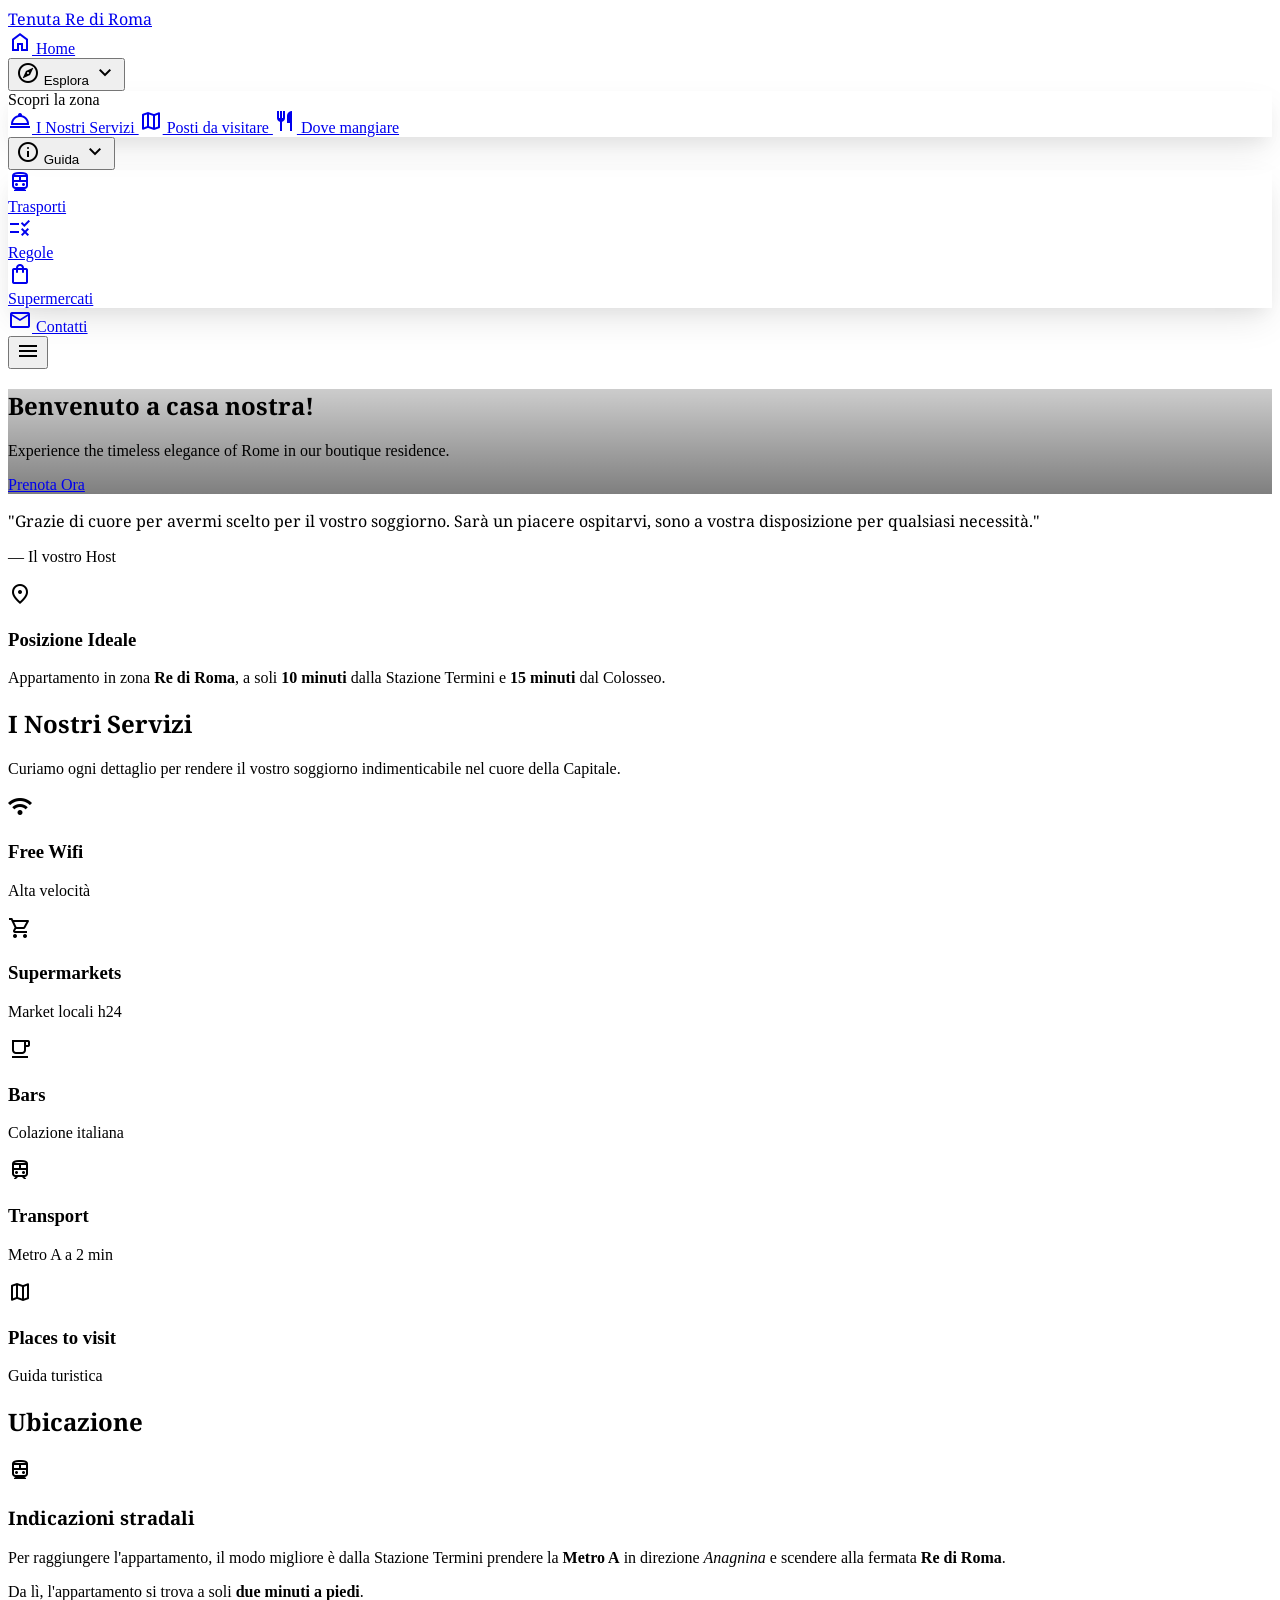
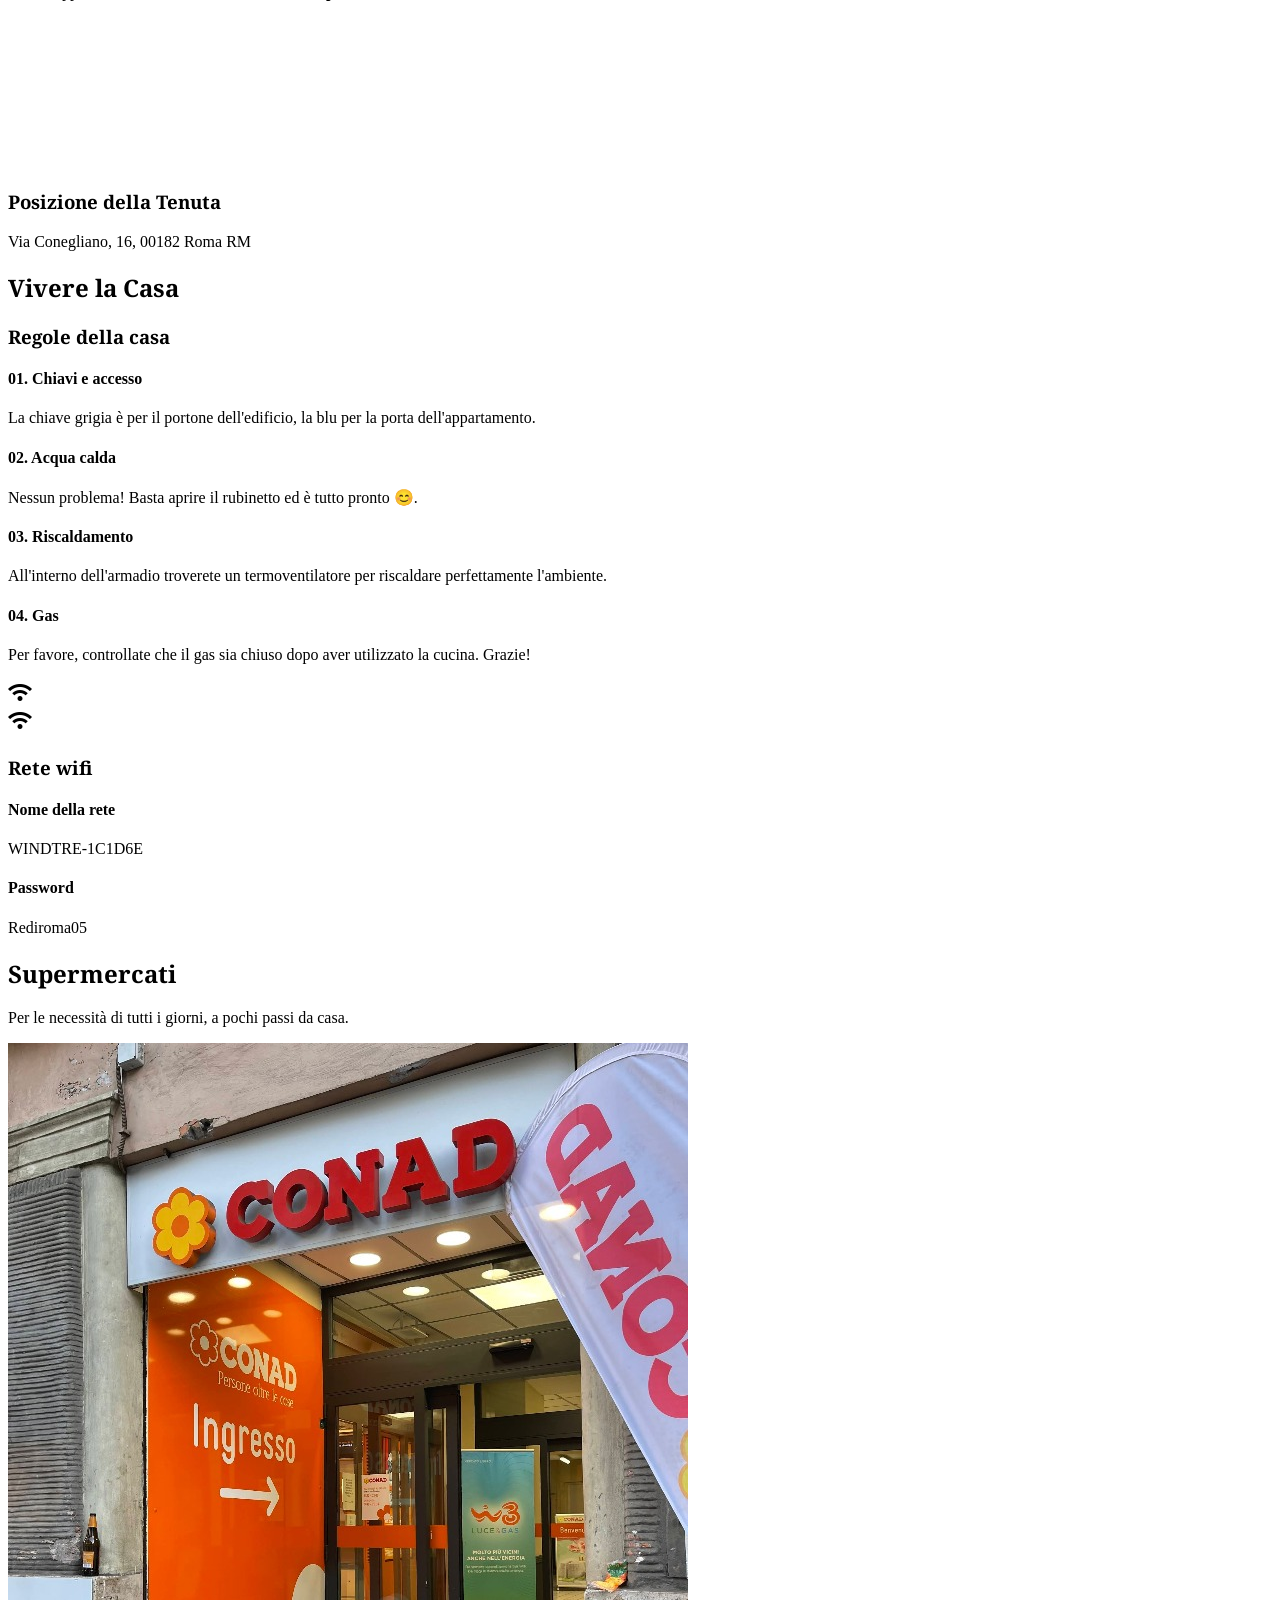
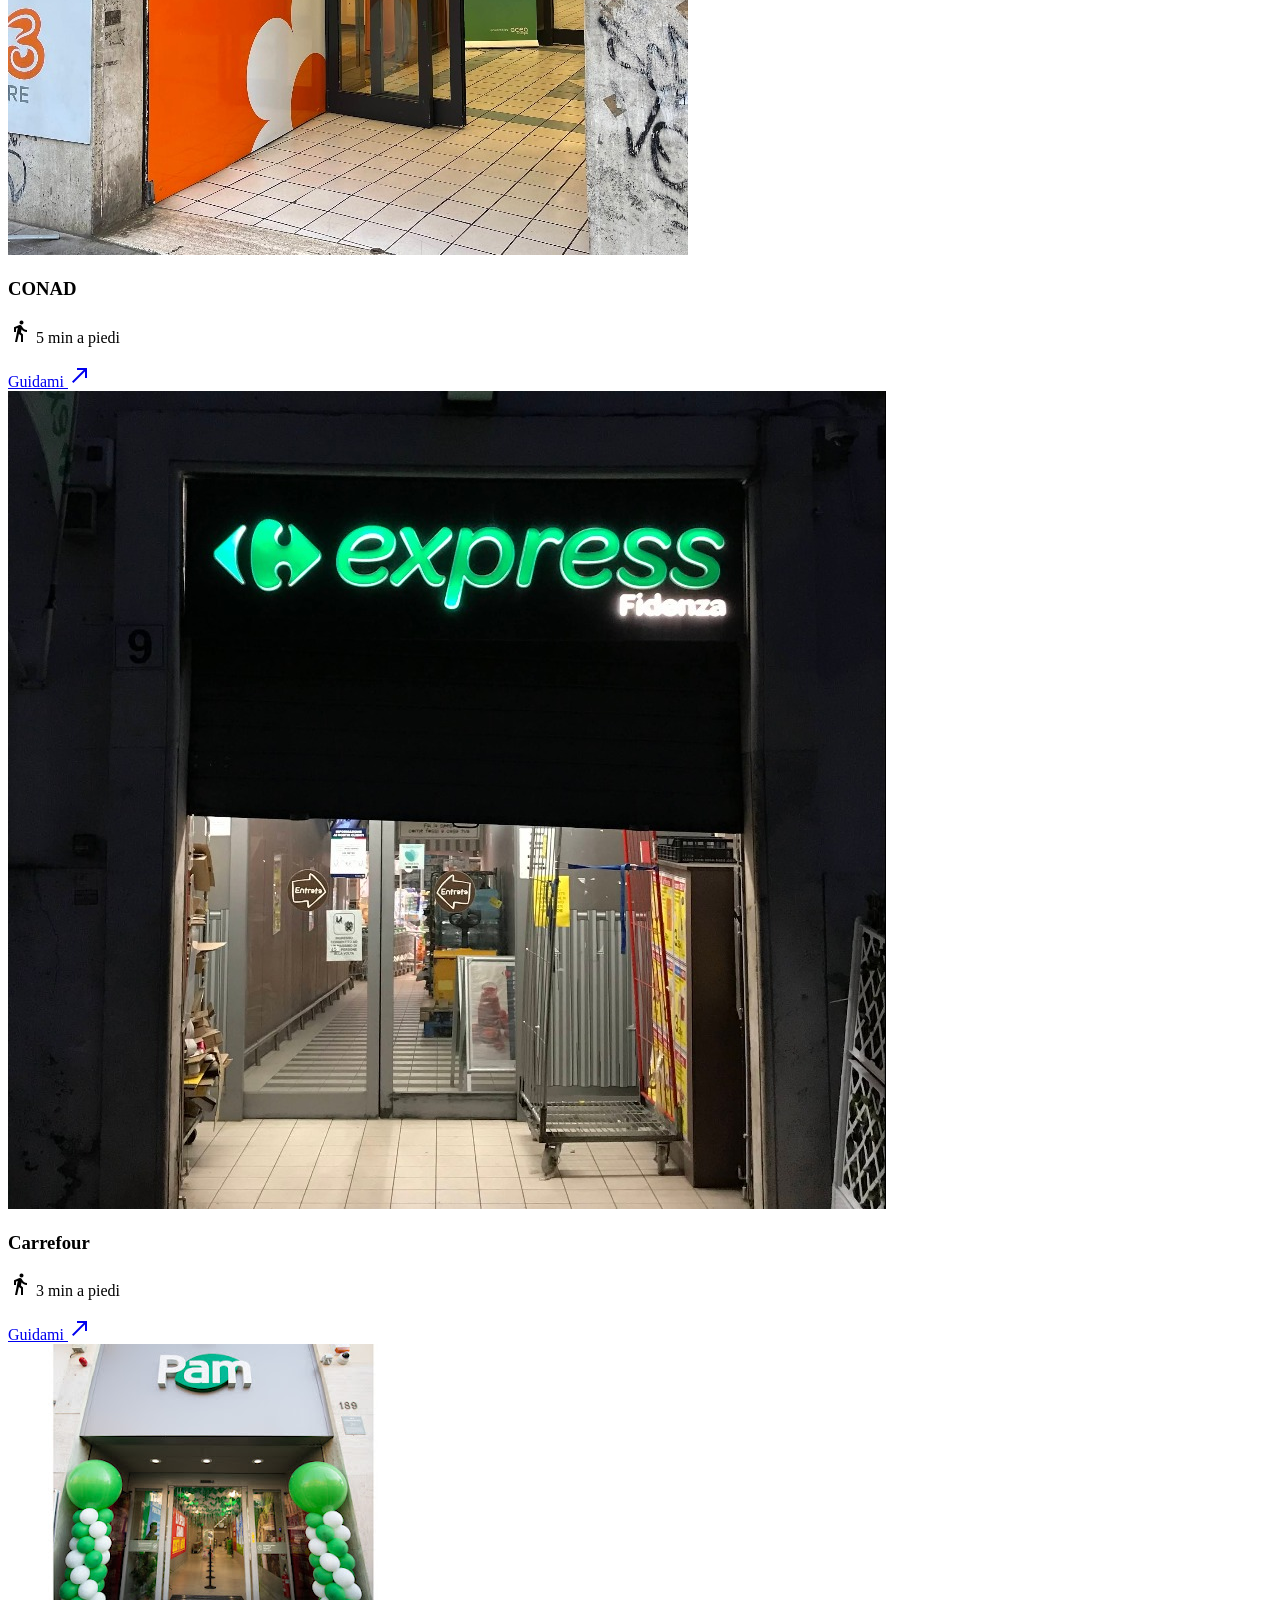
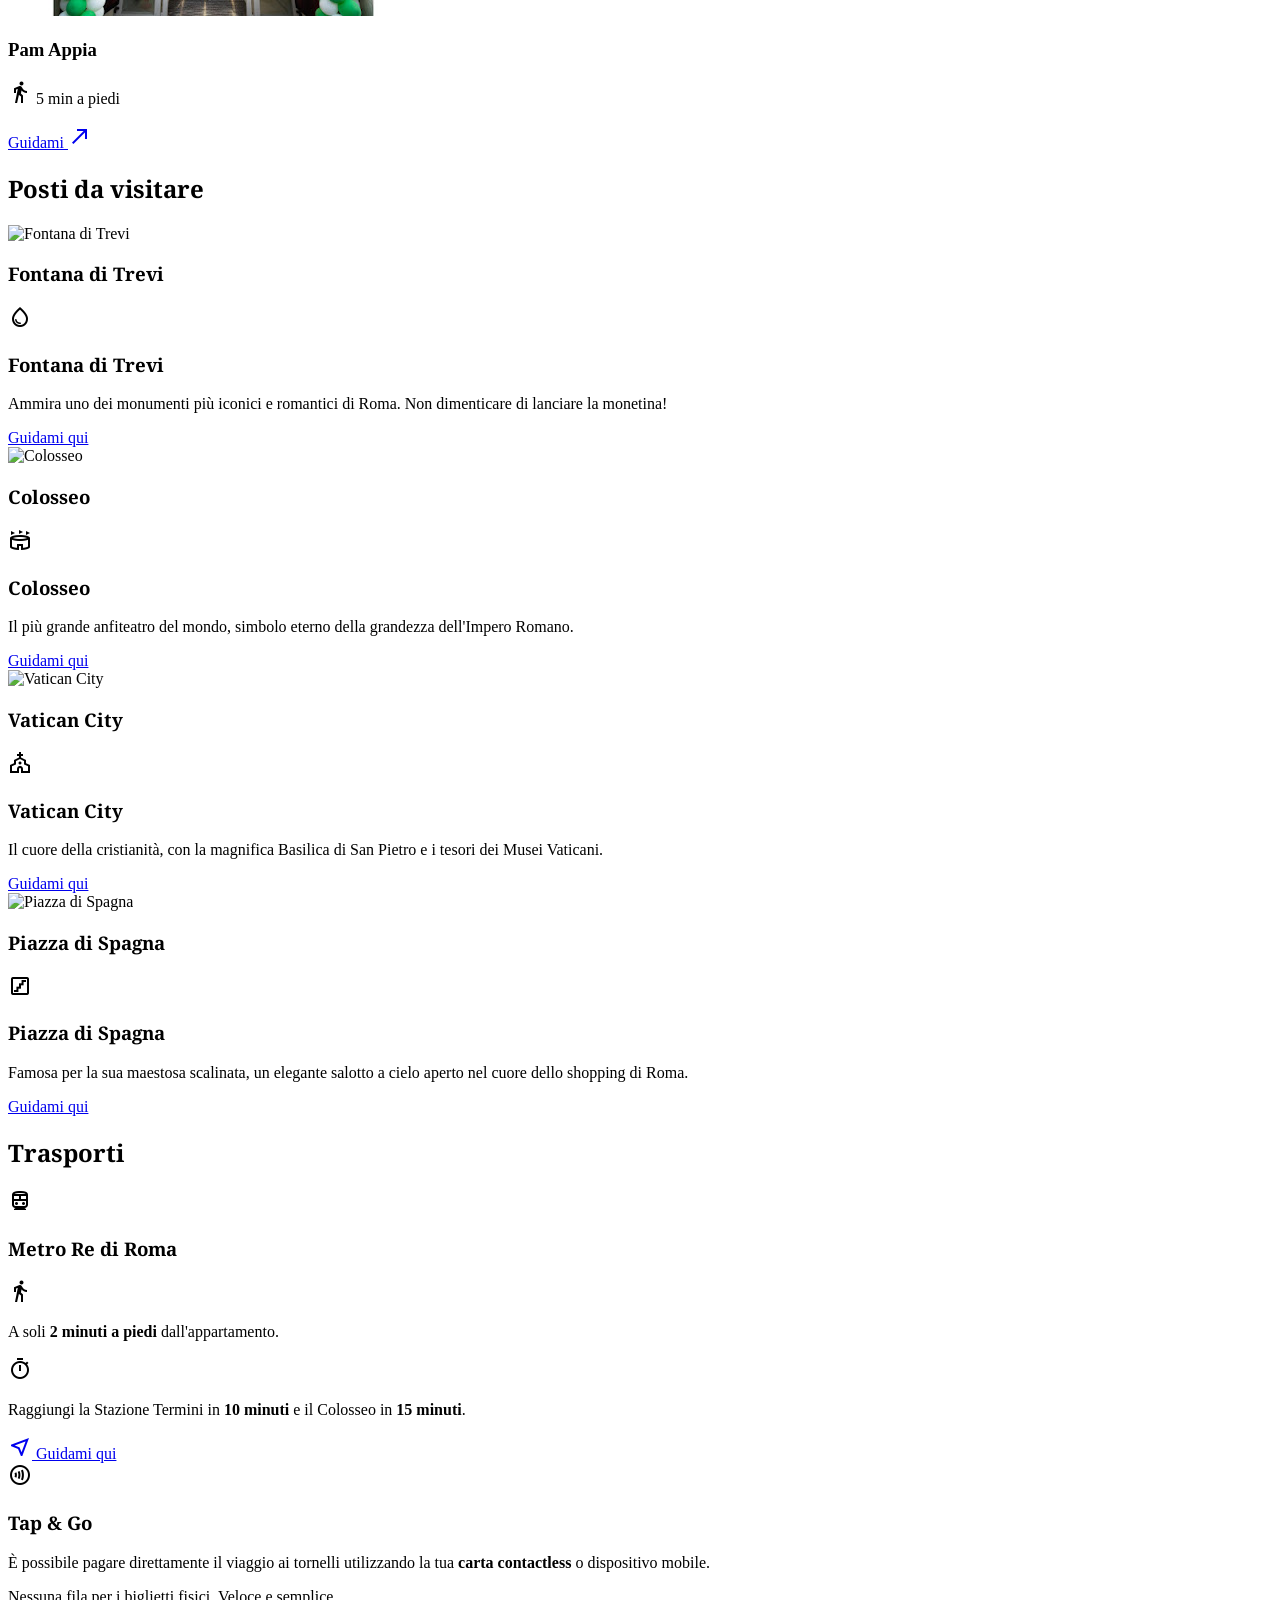
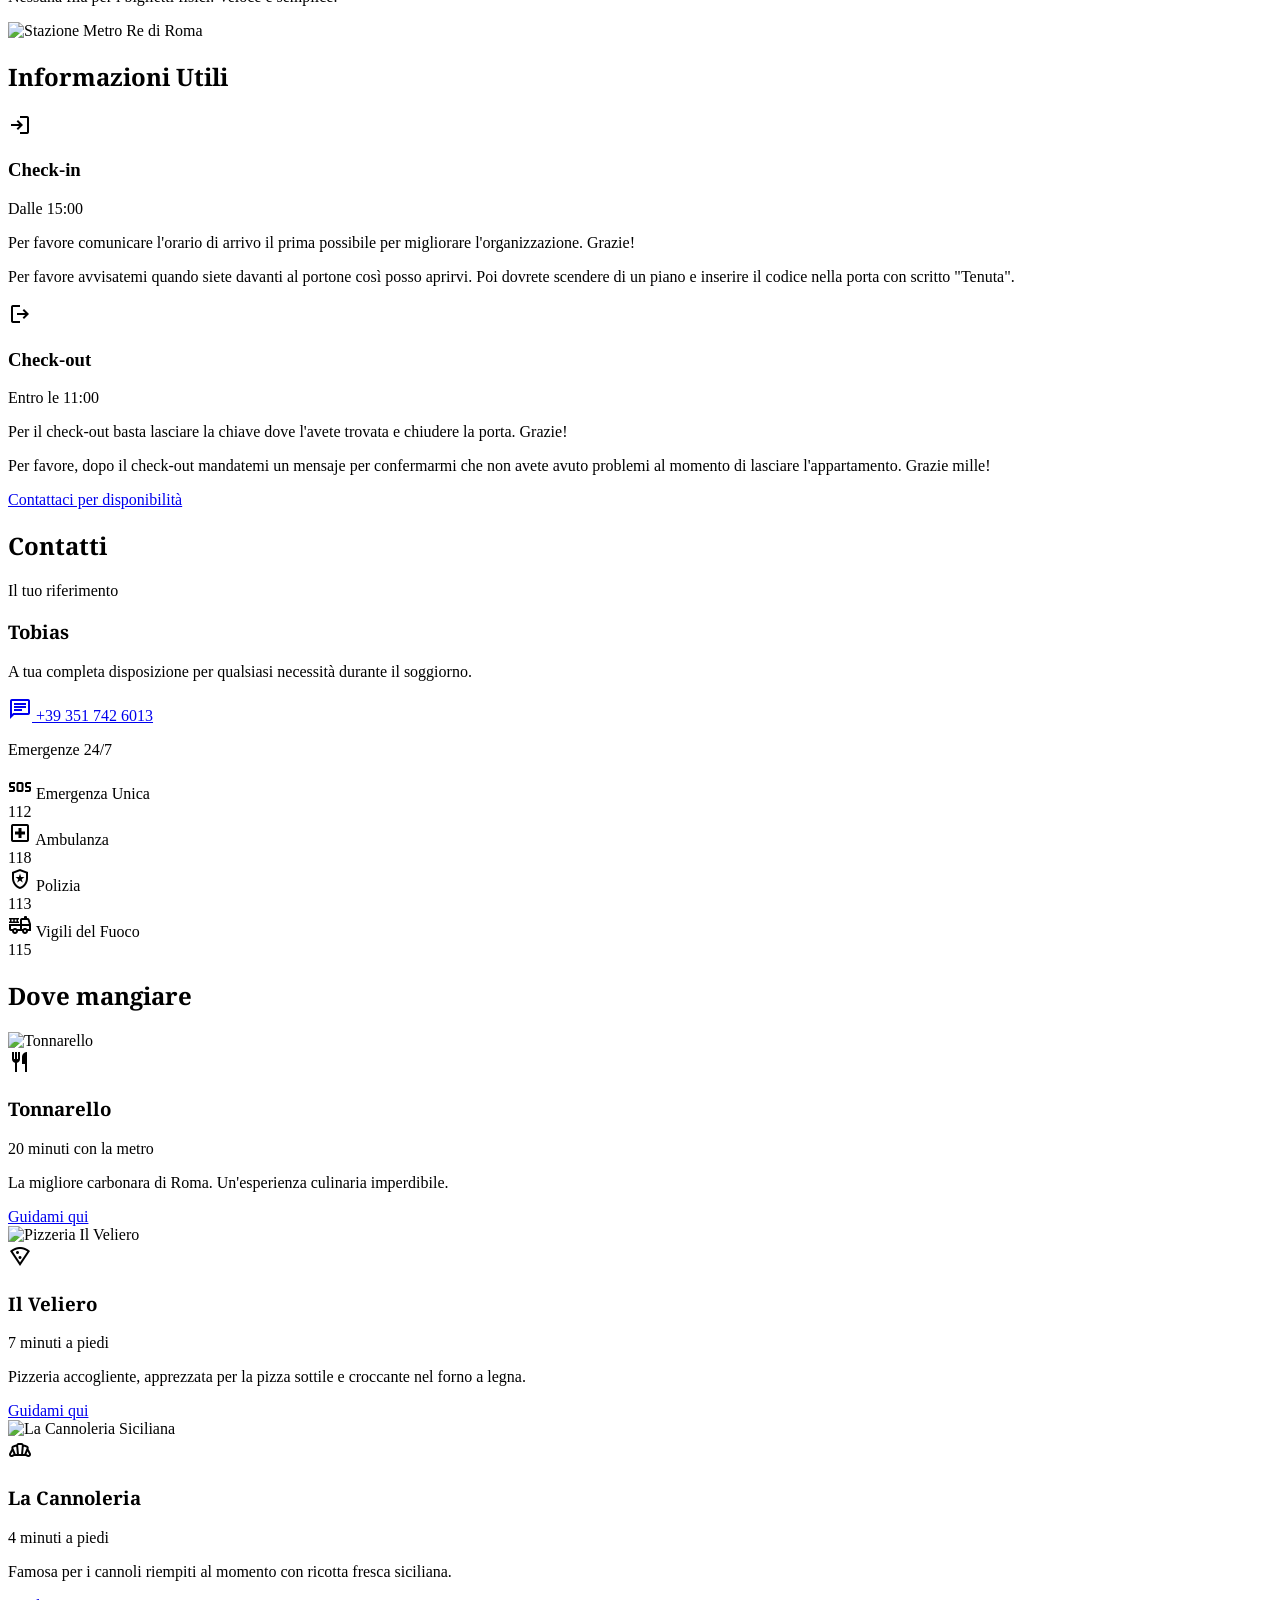
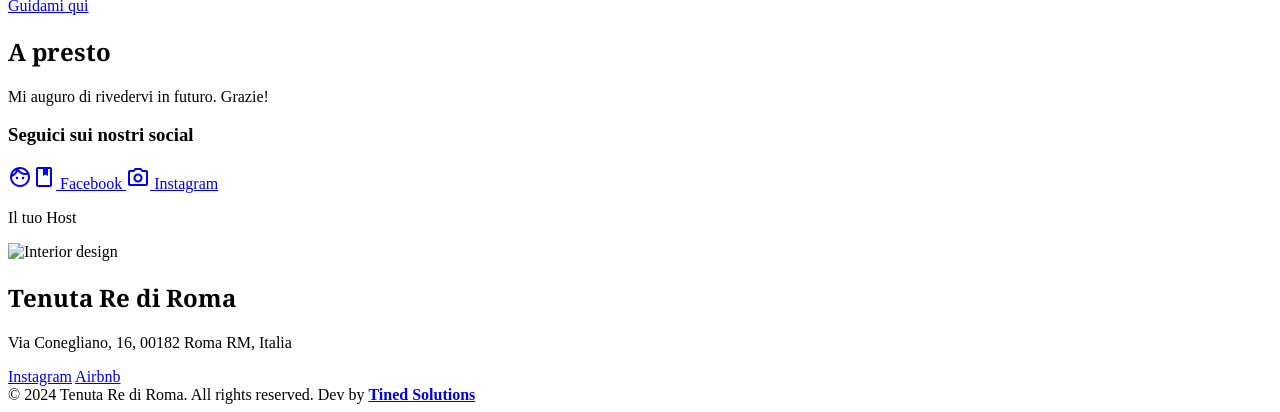
==== commit 18b48d08: "se acomodo le nav, se ajustaron las fotos y se agrego animacion de carga" ====
--- a/index.html
+++ b/index.html
@@ -76,9 +76,6 @@
         <div class="flex justify-between h-[72px]">
             <div class="flex items-center">
                 <a href="#home" class="flex items-center group">
-                    <div class="bg-primary group-hover:bg-primary/90 p-2 rounded-lg transition-colors duration-300 flex items-center justify-center">
-                        <span class="material-symbols-outlined text-white text-[22px]">vpn_key</span>
-                    </div>
                     <span class="ml-3 text-2xl font-bold text-slate-900 dark:text-white group-hover:text-primary transition-colors duration-300 serif-title tracking-tight">Tenuta Re di Roma</span>
                 </a>
             </div>
@@ -145,7 +142,6 @@
                     <a href="#contatti" class="nav-link text-slate-700 dark:text-slate-300 hover:text-primary dark:hover:text-primary px-4 py-2 flex items-center rounded-lg hover:bg-primary/5 transition-colors duration-200 font-medium">
                         <span class="material-symbols-outlined mr-2 text-[20px]">mail</span>
                         Contatti
-                        <span class="ml-2 bg-metro-orange text-white text-[10px] font-bold px-2 py-0.5 rounded-full uppercase tracking-wider">24/7</span>
                     </a>
                 </div>
             </div>
@@ -389,39 +385,39 @@
         <div class="bg-background-light dark:bg-background-dark/50 border border-primary/15 rounded-3xl p-6 md:p-8 shadow-sm">
             <div class="grid grid-cols-1 sm:grid-cols-3 gap-6 w-full">
                 <div class="flex items-center gap-4 group cursor-pointer hover:bg-white dark:hover:bg-[#1a1d15] p-3 rounded-2xl transition-colors shadow-sm hover:shadow-md">
-                    <img alt="CONAD" class="w-16 h-16 rounded-full object-cover border-2 border-white dark:border-[#1a1d15] flex-shrink-0" src="https://lh3.googleusercontent.com/aida-public/[base64]"/>
+                    <img alt="CONAD" class="w-16 h-16 rounded-full object-cover border-2 border-white dark:border-[#1a1d15] flex-shrink-0" src="assets/conad.png"/>
                     <div class="flex flex-col justify-center">
                         <h3 class="text-slate-900 dark:text-slate-100 font-bold text-base leading-none mb-1.5">CONAD</h3>
                         <p class="text-slate-600 dark:text-slate-400 text-xs font-medium flex items-center gap-1 mb-2">
-                            <span class="material-symbols-outlined text-[14px]">directions_walk</span> 2 min a piedi
+                            <span class="material-symbols-outlined text-[14px]">directions_walk</span> 5 min a piedi
                         </p>
-                        <span class="text-primary text-[10px] font-bold uppercase tracking-wider group-hover:underline flex items-center gap-0.5">
+                        <a class="text-primary text-[10px] font-bold uppercase tracking-wider group-hover:underline flex items-center gap-0.5" href="https://maps.app.goo.gl/LXSuS91xs7KBV5Ca9" target="_blank" rel="noopener noreferrer">
                             Guidami <span class="material-symbols-outlined text-[12px]">north_east</span>
-                        </span>
+                        </a>
                     </div>
                 </div>
                 <div class="flex items-center gap-4 group cursor-pointer hover:bg-white dark:hover:bg-[#1a1d15] p-3 rounded-2xl transition-colors shadow-sm hover:shadow-md">
-                    <img alt="Carrefour Express" class="w-16 h-16 rounded-full object-cover border-2 border-white dark:border-[#1a1d15] flex-shrink-0" src="https://lh3.googleusercontent.com/aida-public/[base64]"/>
+                    <img alt="Carrefour Express" class="w-16 h-16 rounded-full object-cover border-2 border-white dark:border-[#1a1d15] flex-shrink-0" src="assets/carrefour.png"/>
                     <div class="flex flex-col justify-center">
                         <h3 class="text-slate-900 dark:text-slate-100 font-bold text-base leading-none mb-1.5">Carrefour</h3>
                         <p class="text-slate-600 dark:text-slate-400 text-xs font-medium flex items-center gap-1 mb-2">
-                            <span class="material-symbols-outlined text-[14px]">directions_walk</span> 2 min a piedi
+                            <span class="material-symbols-outlined text-[14px]">directions_walk</span> 3 min a piedi
                         </p>
-                        <span class="text-primary text-[10px] font-bold uppercase tracking-wider group-hover:underline flex items-center gap-0.5">
+                        <a class="text-primary text-[10px] font-bold uppercase tracking-wider group-hover:underline flex items-center gap-0.5" href="https://maps.app.goo.gl/BBjXbfizJsN1ssM48" target="_blank" rel="noopener noreferrer">
                             Guidami <span class="material-symbols-outlined text-[12px]">north_east</span>
-                        </span>
+                        </a>
                     </div>
                 </div>
                 <div class="flex items-center gap-4 group cursor-pointer hover:bg-white dark:hover:bg-[#1a1d15] p-3 rounded-2xl transition-colors shadow-sm hover:shadow-md">
-                    <img alt="Pam Roma Appia" class="w-16 h-16 rounded-full object-cover border-2 border-white dark:border-[#1a1d15] flex-shrink-0" src="https://lh3.googleusercontent.com/aida-public/[base64]"/>
+                    <img alt="Pam Roma Appia" class="w-16 h-16 rounded-full object-cover border-2 border-white dark:border-[#1a1d15] flex-shrink-0" src="assets/pam.png"/>
                     <div class="flex flex-col justify-center">
                         <h3 class="text-slate-900 dark:text-slate-100 font-bold text-base leading-none mb-1.5">Pam Appia</h3>
                         <p class="text-slate-600 dark:text-slate-400 text-xs font-medium flex items-center gap-1 mb-2">
                             <span class="material-symbols-outlined text-[14px]">directions_walk</span> 5 min a piedi
                         </p>
-                        <span class="text-primary text-[10px] font-bold uppercase tracking-wider group-hover:underline flex items-center gap-0.5">
+                        <a class="text-primary text-[10px] font-bold uppercase tracking-wider group-hover:underline flex items-center gap-0.5" href="https://maps.app.goo.gl/bDMkhxHFH1cnk5Ku6" target="_blank" rel="noopener noreferrer">
                             Guidami <span class="material-symbols-outlined text-[12px]">north_east</span>
-                        </span>
+                        </a>
                     </div>
                 </div>
             </div>
@@ -451,7 +447,7 @@
                     <p class="text-white/90 text-sm md:text-base mb-6 max-w-md hidden md:block opacity-0 group-hover:opacity-100 transition-opacity duration-700 delay-300 leading-relaxed">
                         Ammira uno dei monumenti più iconici e romantici di Roma. Non dimenticare di lanciare la monetina!
                     </p>
-                    <button class="bg-primary hover:bg-primary/90 text-white text-sm font-bold px-8 py-3 rounded-xl w-max transition-all shadow-lg border border-white/20 hover:scale-105 active:scale-95">Guidami qui</button>
+                    <a class="bg-primary hover:bg-primary/90 text-white text-sm font-bold px-8 py-3 rounded-xl w-max transition-all shadow-lg border border-white/20 hover:scale-105 active:scale-95" href="https://maps.app.goo.gl/aFReWCCfqyArhsjR7" target="_blank" rel="noopener noreferrer">Guidami qui</a>
                 </div>
             </div>
             <div class="group relative rounded-3xl cursor-pointer overflow-hidden flex-1 md:hover:flex-[4] hover:flex-[2] transition-all duration-700 ease-in-out shadow-lg">
@@ -468,7 +464,7 @@
                     <p class="text-white/90 text-sm md:text-base mb-6 max-w-md hidden md:block opacity-0 group-hover:opacity-100 transition-opacity duration-700 delay-300 leading-relaxed">
                         Il più grande anfiteatro del mondo, simbolo eterno della grandezza dell'Impero Romano.
                     </p>
-                    <button class="bg-primary hover:bg-primary/90 text-white text-sm font-bold px-8 py-3 rounded-xl w-max transition-all shadow-lg border border-white/20 hover:scale-105 active:scale-95">Guidami qui</button>
+                    <a class="bg-primary hover:bg-primary/90 text-white text-sm font-bold px-8 py-3 rounded-xl w-max transition-all shadow-lg border border-white/20 hover:scale-105 active:scale-95" href="https://maps.app.goo.gl/Pf1dQ5LTfvcM843s9" target="_blank" rel="noopener noreferrer">Guidami qui</a>
                 </div>
             </div>
             <div class="group relative rounded-3xl cursor-pointer overflow-hidden flex-1 md:hover:flex-[4] hover:flex-[2] transition-all duration-700 ease-in-out shadow-lg">
@@ -485,7 +481,7 @@
                     <p class="text-white/90 text-sm md:text-base mb-6 max-w-md hidden md:block opacity-0 group-hover:opacity-100 transition-opacity duration-700 delay-300 leading-relaxed">
                         Il cuore della cristianità, con la magnifica Basilica di San Pietro e i tesori dei Musei Vaticani.
                     </p>
-                    <button class="bg-primary hover:bg-primary/90 text-white text-sm font-bold px-8 py-3 rounded-xl w-max transition-all shadow-lg border border-white/20 hover:scale-105 active:scale-95">Guidami qui</button>
+                    <a class="bg-primary hover:bg-primary/90 text-white text-sm font-bold px-8 py-3 rounded-xl w-max transition-all shadow-lg border border-white/20 hover:scale-105 active:scale-95" href="https://maps.app.goo.gl/5o1D8Jooex8oS45u6" target="_blank" rel="noopener noreferrer">Guidami qui</a>
                 </div>
             </div>
             <div class="group relative rounded-3xl cursor-pointer overflow-hidden flex-1 md:hover:flex-[4] hover:flex-[2] transition-all duration-700 ease-in-out shadow-lg">
@@ -502,7 +498,7 @@
                     <p class="text-white/90 text-sm md:text-base mb-6 max-w-md hidden md:block opacity-0 group-hover:opacity-100 transition-opacity duration-700 delay-300 leading-relaxed">
                         Famosa per la sua maestosa scalinata, un elegante salotto a cielo aperto nel cuore dello shopping di Roma.
                     </p>
-                    <button class="bg-primary hover:bg-primary/90 text-white text-sm font-bold px-8 py-3 rounded-xl w-max transition-all shadow-lg border border-white/20 hover:scale-105 active:scale-95">Guidami qui</button>
+                    <a class="bg-primary hover:bg-primary/90 text-white text-sm font-bold px-8 py-3 rounded-xl w-max transition-all shadow-lg border border-white/20 hover:scale-105 active:scale-95" href="https://maps.app.goo.gl/nmwLko2UQwv6D1Kd6" target="_blank" rel="noopener noreferrer">Guidami qui</a>
                 </div>
             </div>
         </div>
@@ -532,9 +528,9 @@
                         <p class="text-slate-700 dark:text-slate-300 text-lg leading-relaxed">Raggiungi la Stazione Termini in <strong class="text-primary font-bold">10 minuti</strong> e il Colosseo in <strong class="text-primary font-bold">15 minuti</strong>.</p>
                     </div>
                 </div>
-                <button class="mt-8 w-full bg-primary/10 hover:bg-primary/20 text-primary px-8 py-3 rounded-xl text-sm font-bold transition-all flex items-center justify-center gap-2">
+                <a class="mt-8 w-full bg-primary/10 hover:bg-primary/20 text-primary px-8 py-3 rounded-xl text-sm font-bold transition-all flex items-center justify-center gap-2" href="https://maps.app.goo.gl/qvpm8ay9vjTev4AQ8" target="_blank" rel="noopener noreferrer">
                     <span class="material-symbols-outlined text-lg">near_me</span> Guidami qui
-                </button>
+                </a>
             </div>
 
             <div class="bg-white dark:bg-background-dark/50 border border-primary/10 rounded-3xl p-8 shadow-sm flex flex-col hover:shadow-md transition-shadow">
@@ -620,9 +616,9 @@
                     <p class="text-slate-500 dark:text-slate-400 text-sm tracking-[0.2em] uppercase mb-2">Il tuo riferimento</p>
                     <h3 class="text-slate-900 dark:text-slate-100 text-5xl font-bold serif-title mb-4">Tobias</h3>
                     <p class="text-slate-600 dark:text-slate-400 text-base leading-relaxed mb-6 italic">A tua completa disposizione per qualsiasi necessità durante il soggiorno.</p>
-                    <a href="tel:+393517426013" class="inline-flex items-center gap-3 text-2xl font-bold text-primary hover:text-primary/70 transition-colors border-b border-primary/30 pb-1">
-                        <span class="material-symbols-outlined text-3xl">call</span> +39 351 742 6013
-                    </a>
+                    <a href="https://wa.me/393517426013" target="_blank" rel="noopener noreferrer" class="inline-flex items-center gap-3 text-2xl font-bold text-primary hover:text-primary/70 transition-colors border-b border-primary/30 pb-1">
+    <span class="material-symbols-outlined text-3xl">chat</span> +39 351 742 6013
+</a>
                 </div>
 
                 <div class="space-y-5">
@@ -685,7 +681,7 @@
                     <div class="grid grid-rows-[1fr] md:grid-rows-[0fr] md:group-hover:grid-rows-[1fr] transition-all duration-500 overflow-hidden">
                         <div class="min-h-0 opacity-100 md:opacity-0 md:group-hover:opacity-100 transition-opacity duration-500 flex flex-col items-center">
                             <p class="text-white/90 text-xs md:text-sm leading-relaxed mb-4 max-w-[220px] md:max-w-xs">La migliore carbonara di Roma. Un'esperienza culinaria imperdibile.</p>
-                            <button class="bg-white/10 border border-white/30 text-white md:hover:bg-primary md:hover:border-primary px-6 py-2 rounded-full text-xs font-bold transition-colors shadow-lg">Guidami qui</button>
+                            <a class="bg-white/10 border border-white/30 text-white md:hover:bg-primary md:hover:border-primary px-6 py-2 rounded-full text-xs font-bold transition-colors shadow-lg" href="https://maps.app.goo.gl/dHrSL9TZ3vPLc5d19" target="_blank" rel="noopener noreferrer">Guidami qui</a>
                         </div>
                     </div>
                 </div>
@@ -699,11 +695,11 @@
                         <span class="material-symbols-outlined text-xl">local_pizza</span>
                     </div>
                     <h3 class="text-white text-2xl md:text-3xl font-bold serif-title mb-1 drop-shadow-md">Il Veliero</h3>
-                    <p class="text-[#e8e4d9] text-xs italic mb-2 md:mb-0 md:group-hover:mb-3 transition-all duration-500 font-medium tracking-wide">5 minuti a piedi</p>
+                    <p class="text-[#e8e4d9] text-xs italic mb-2 md:mb-0 md:group-hover:mb-3 transition-all duration-500 font-medium tracking-wide">7 minuti a piedi</p>
                     <div class="grid grid-rows-[1fr] md:grid-rows-[0fr] md:group-hover:grid-rows-[1fr] transition-all duration-500 overflow-hidden">
                         <div class="min-h-0 opacity-100 md:opacity-0 md:group-hover:opacity-100 transition-opacity duration-500 flex flex-col items-center">
                             <p class="text-white/90 text-xs md:text-sm leading-relaxed mb-4 max-w-[220px] md:max-w-xs">Pizzeria accogliente, apprezzata per la pizza sottile e croccante nel forno a legna.</p>
-                            <button class="bg-white/10 border border-white/30 text-white md:hover:bg-primary md:hover:border-primary px-6 py-2 rounded-full text-xs font-bold transition-colors shadow-lg">Guidami qui</button>
+                            <a class="bg-white/10 border border-white/30 text-white md:hover:bg-primary md:hover:border-primary px-6 py-2 rounded-full text-xs font-bold transition-colors shadow-lg" href="https://maps.app.goo.gl/gEqyPUXifxhgB1JJ8" target="_blank" rel="noopener noreferrer">Guidami qui</a>
                         </div>
                     </div>
                 </div>
@@ -721,7 +717,7 @@
                     <div class="grid grid-rows-[1fr] md:grid-rows-[0fr] md:group-hover:grid-rows-[1fr] transition-all duration-500 overflow-hidden">
                         <div class="min-h-0 opacity-100 md:opacity-0 md:group-hover:opacity-100 transition-opacity duration-500 flex flex-col items-center">
                             <p class="text-white/90 text-xs md:text-sm leading-relaxed mb-4 max-w-[220px] md:max-w-xs">Famosa per i cannoli riempiti al momento con ricotta fresca siciliana.</p>
-                            <button class="bg-white/10 border border-white/30 text-white md:hover:bg-primary md:hover:border-primary px-6 py-2 rounded-full text-xs font-bold transition-colors shadow-lg">Guidami qui</button>
+                            <a class="bg-white/10 border border-white/30 text-white md:hover:bg-primary md:hover:border-primary px-6 py-2 rounded-full text-xs font-bold transition-colors shadow-lg" href="https://maps.app.goo.gl/CE4FR1Kn4uP4PpKs9" target="_blank" rel="noopener noreferrer">Guidami qui</a>
                         </div>
                     </div>
                 </div>
@@ -781,11 +777,10 @@
         
         <div class="text-xs opacity-50 text-center md:text-right flex flex-col gap-1">
             <span>© 2024 Tenuta Re di Roma. All rights reserved.</span>
-            <span>Dev by <strong class="font-medium tracking-wide">Tined</strong></span>
+            <span>Dev by <a href="mailto:tinedsolutions@gmail.com" class="hover:text-white transition-colors"><strong class="font-medium tracking-wide">Tined Solutions</strong></a></span>
         </div>
     </div>
 </footer>
-
 <script>
     document.addEventListener('DOMContentLoaded', function() {
         // Interacción del Menú Móvil (Botón Hamburguesa)
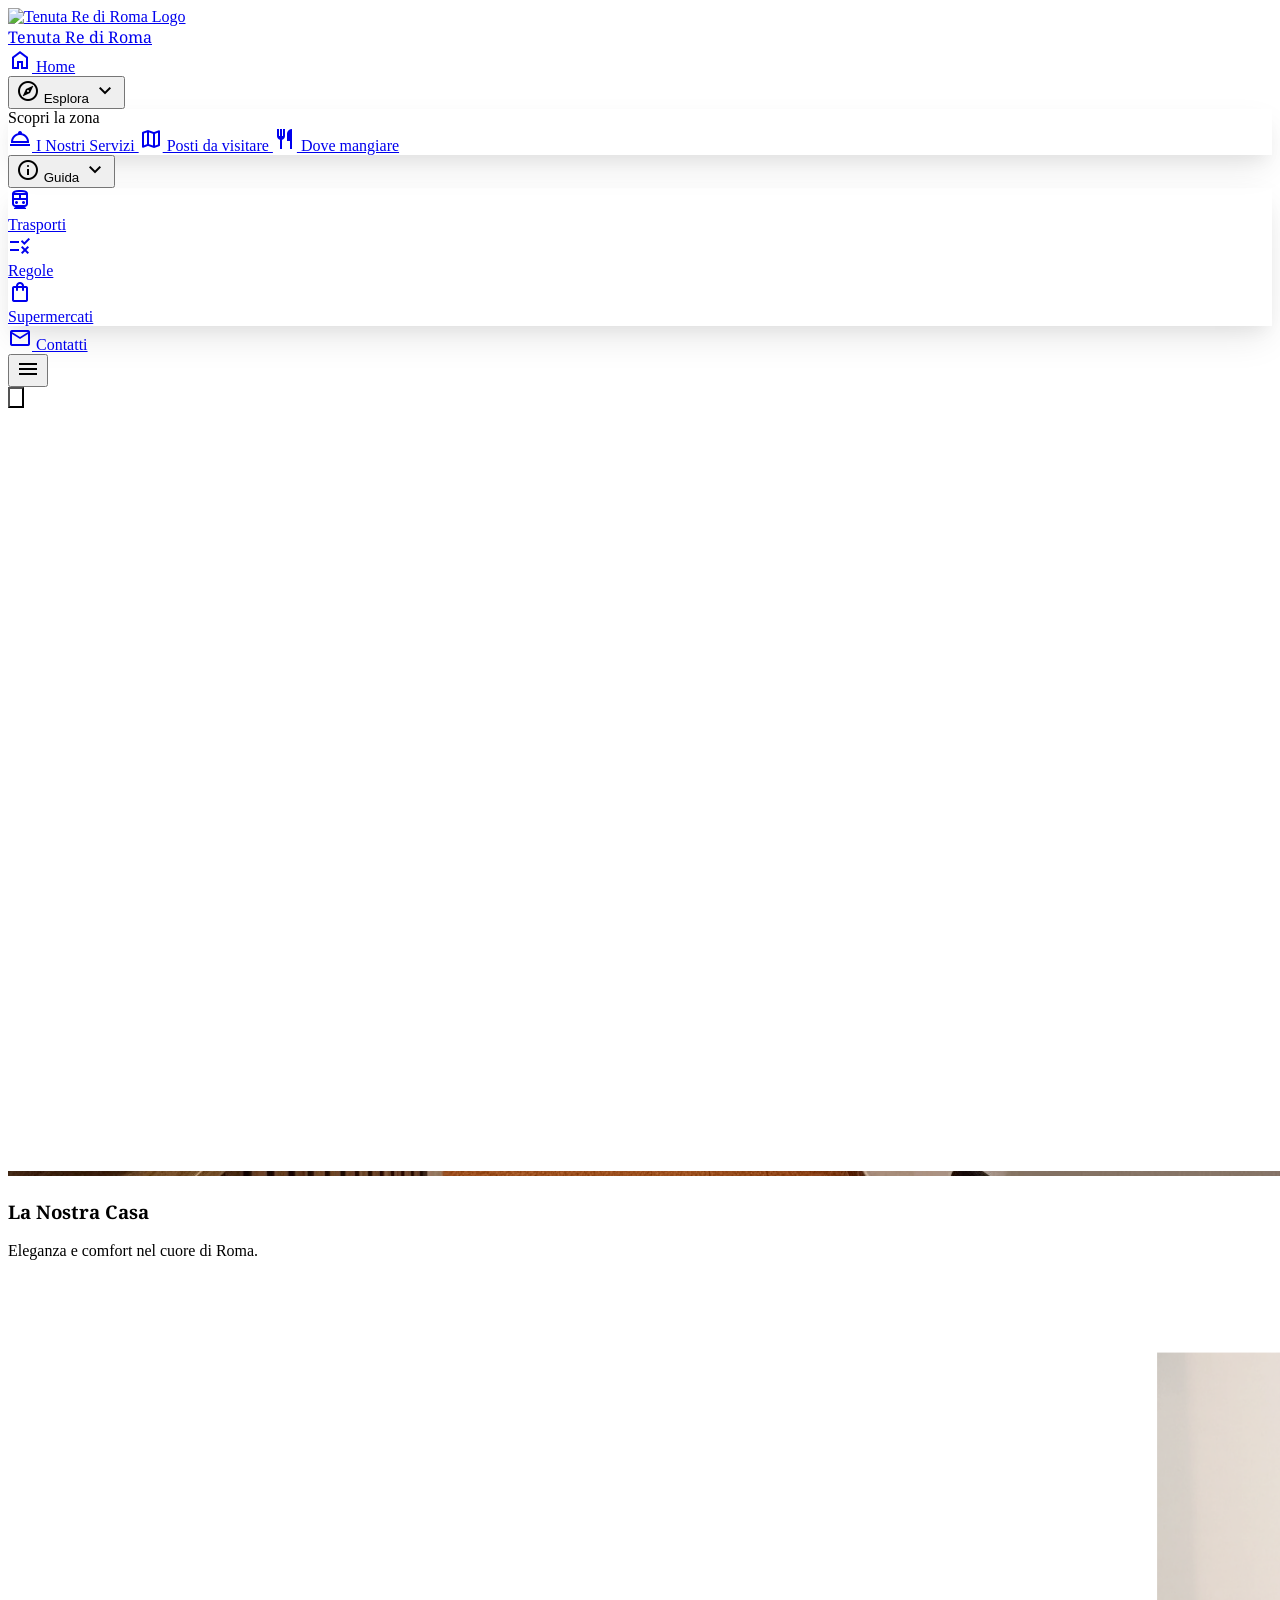
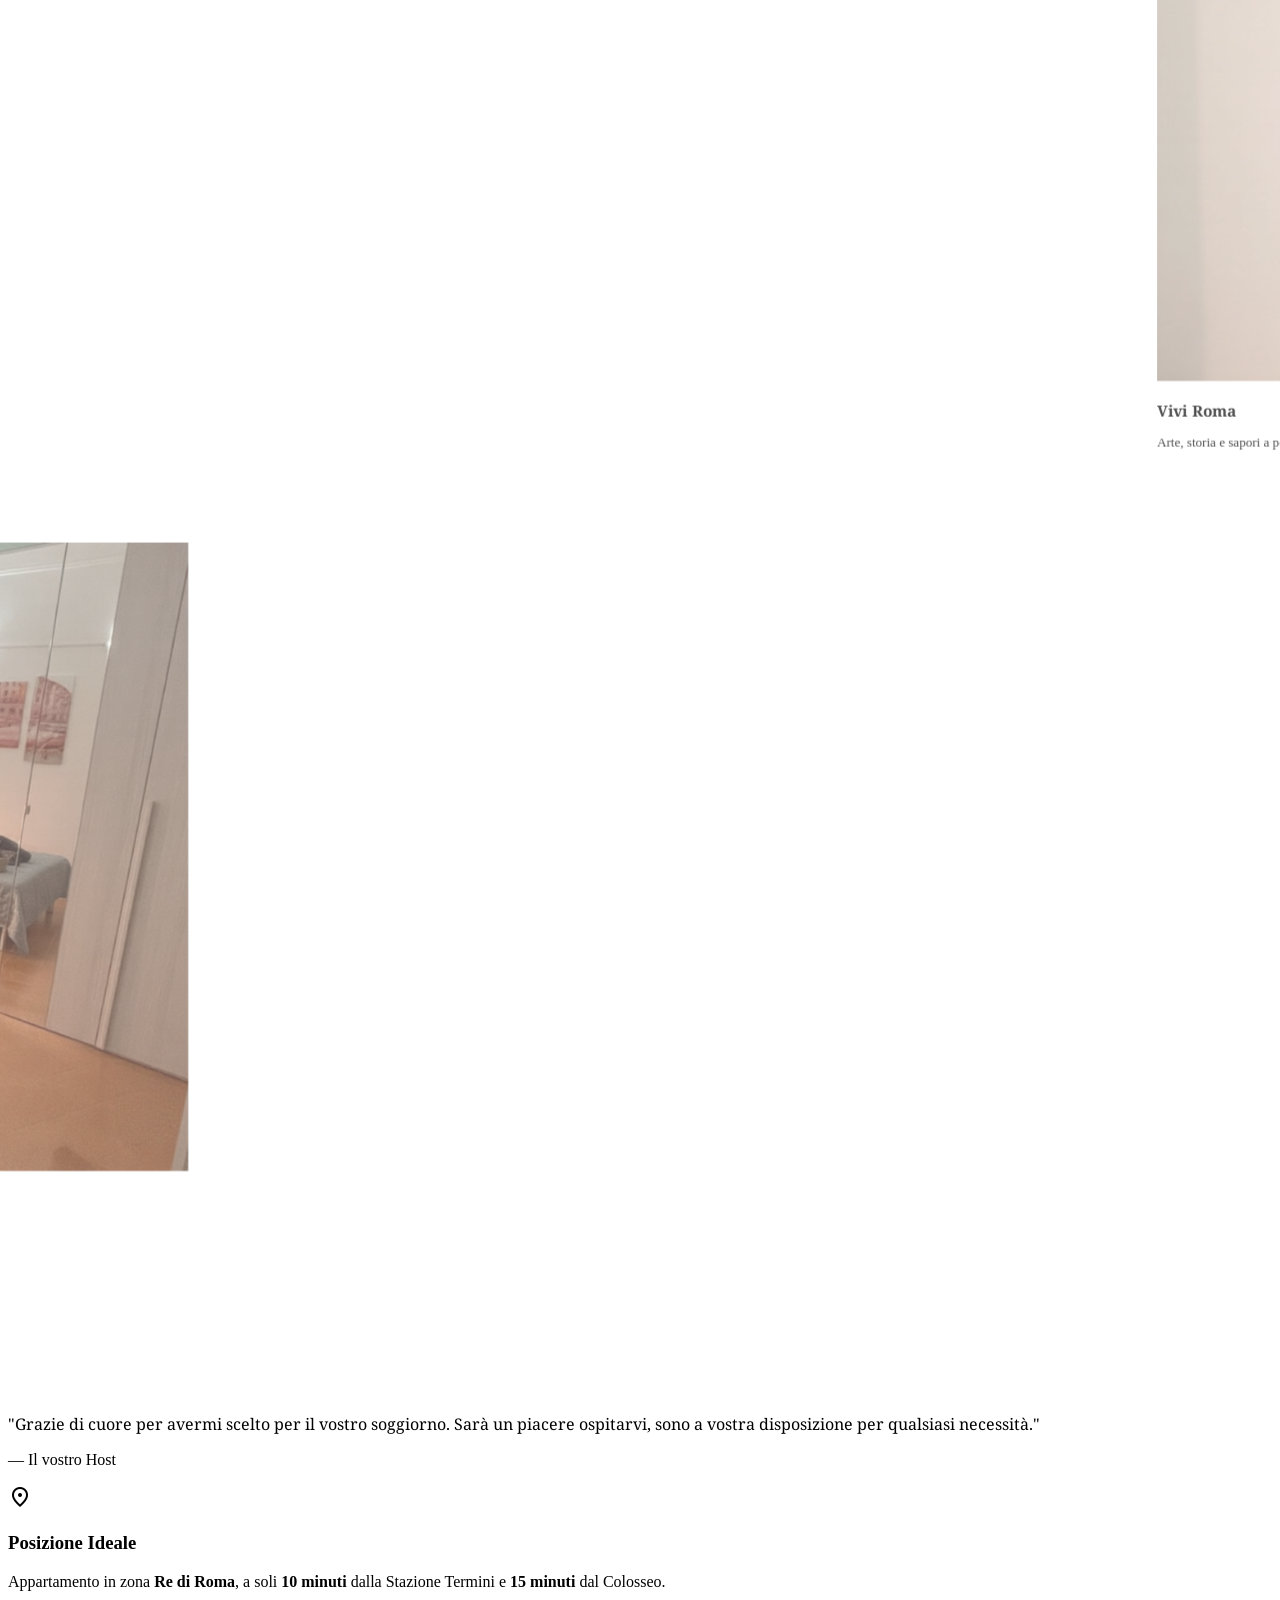
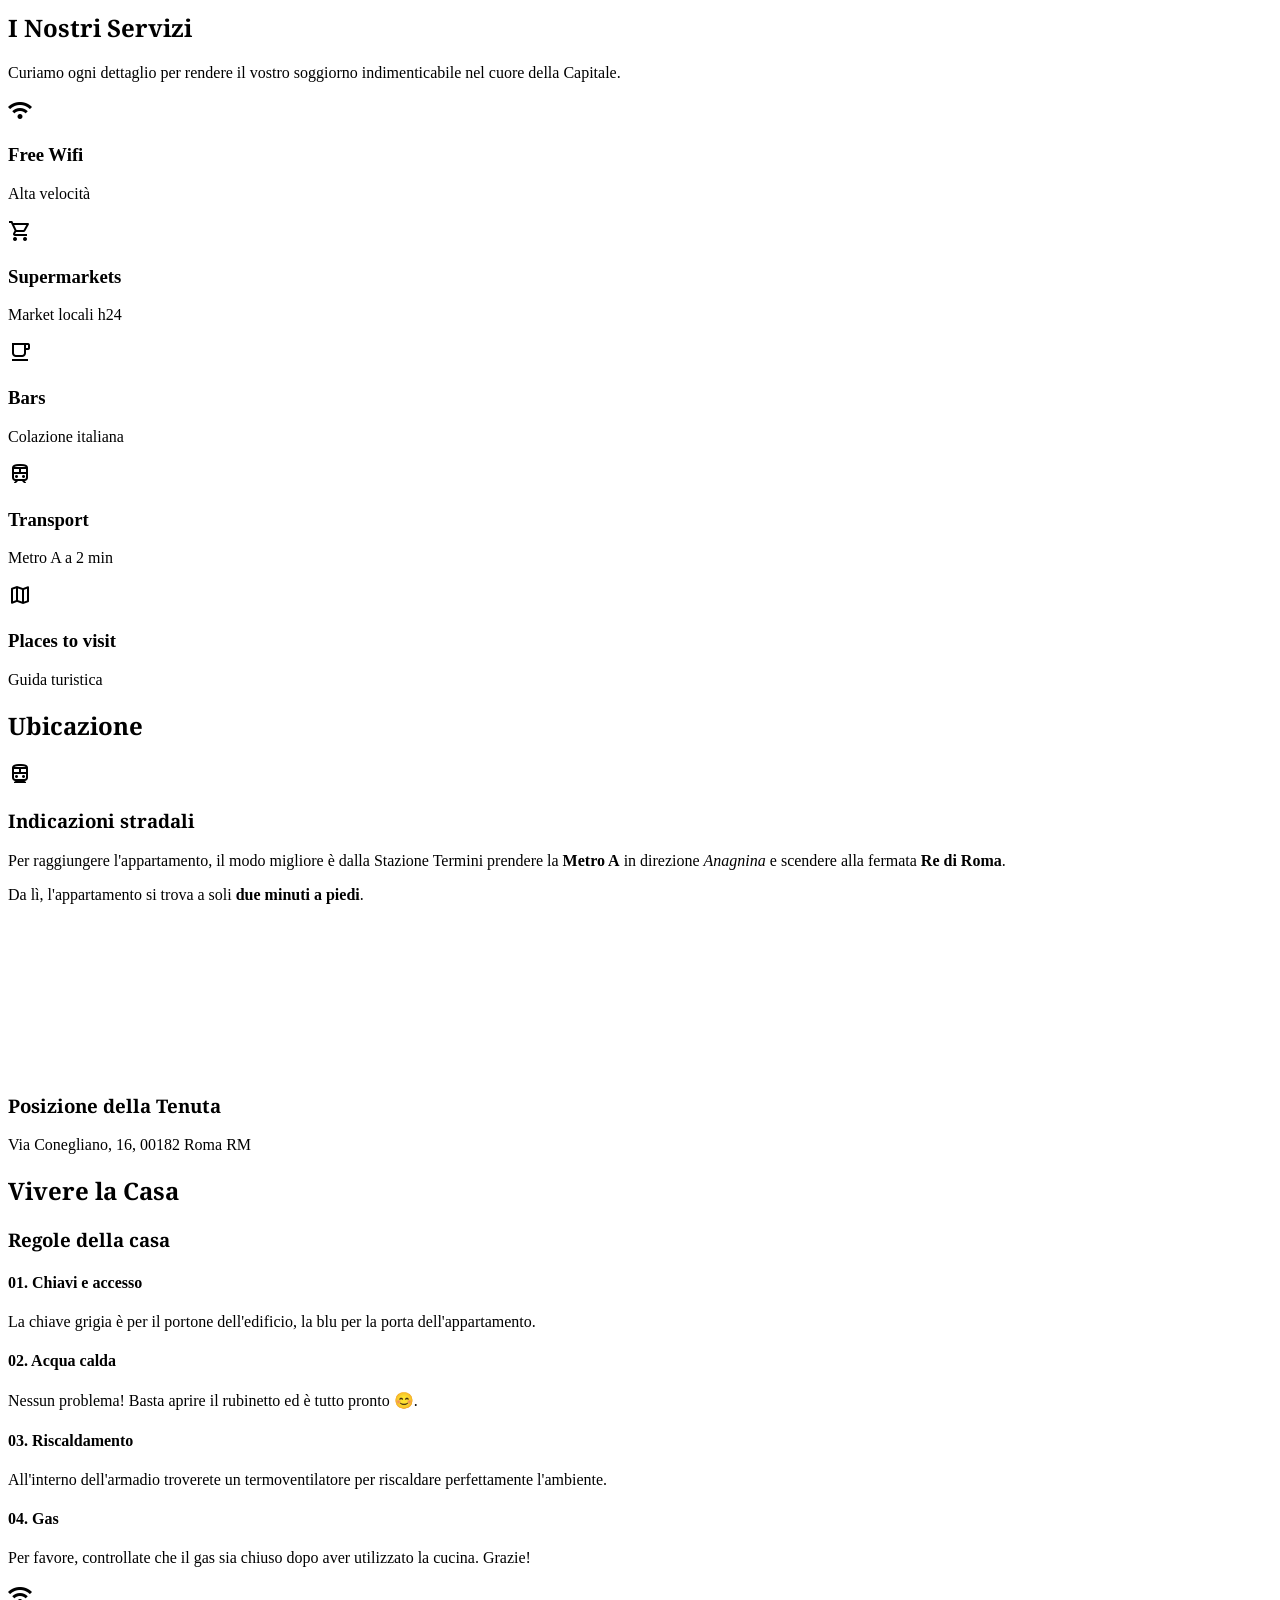
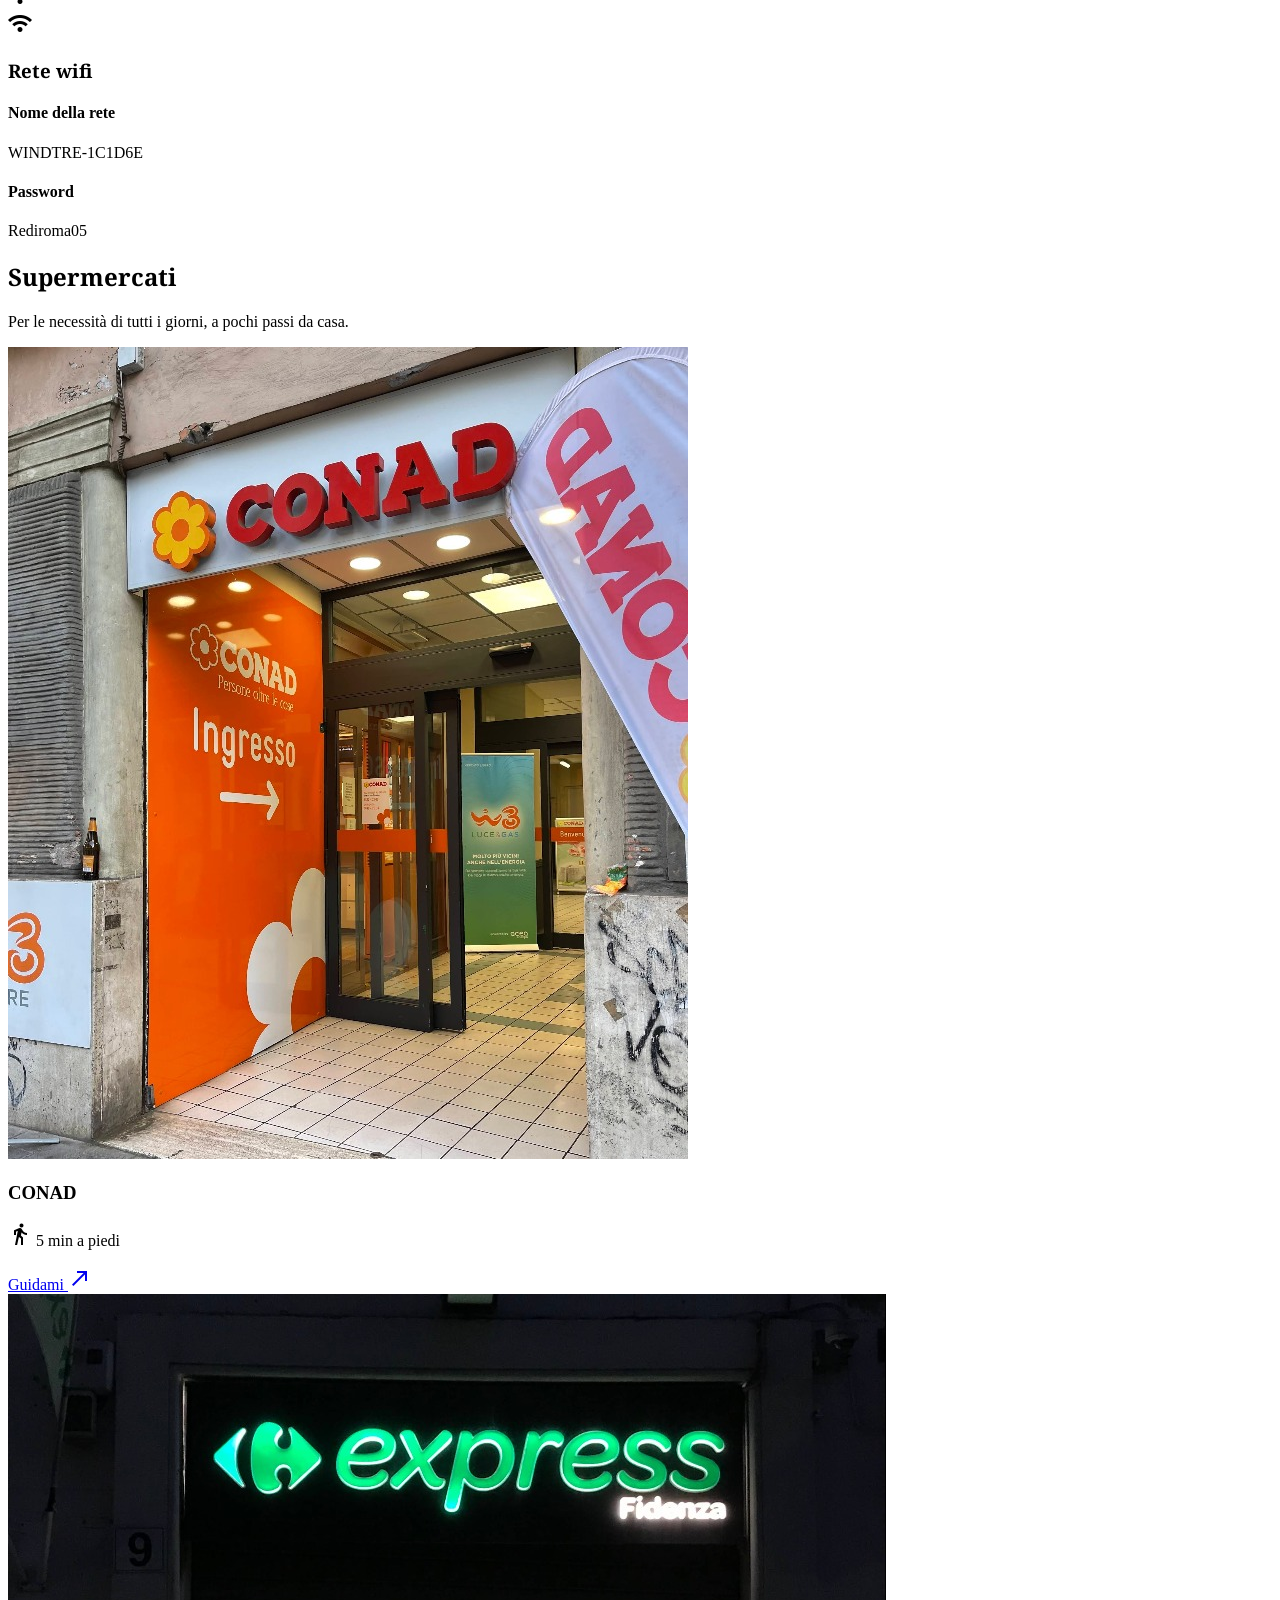
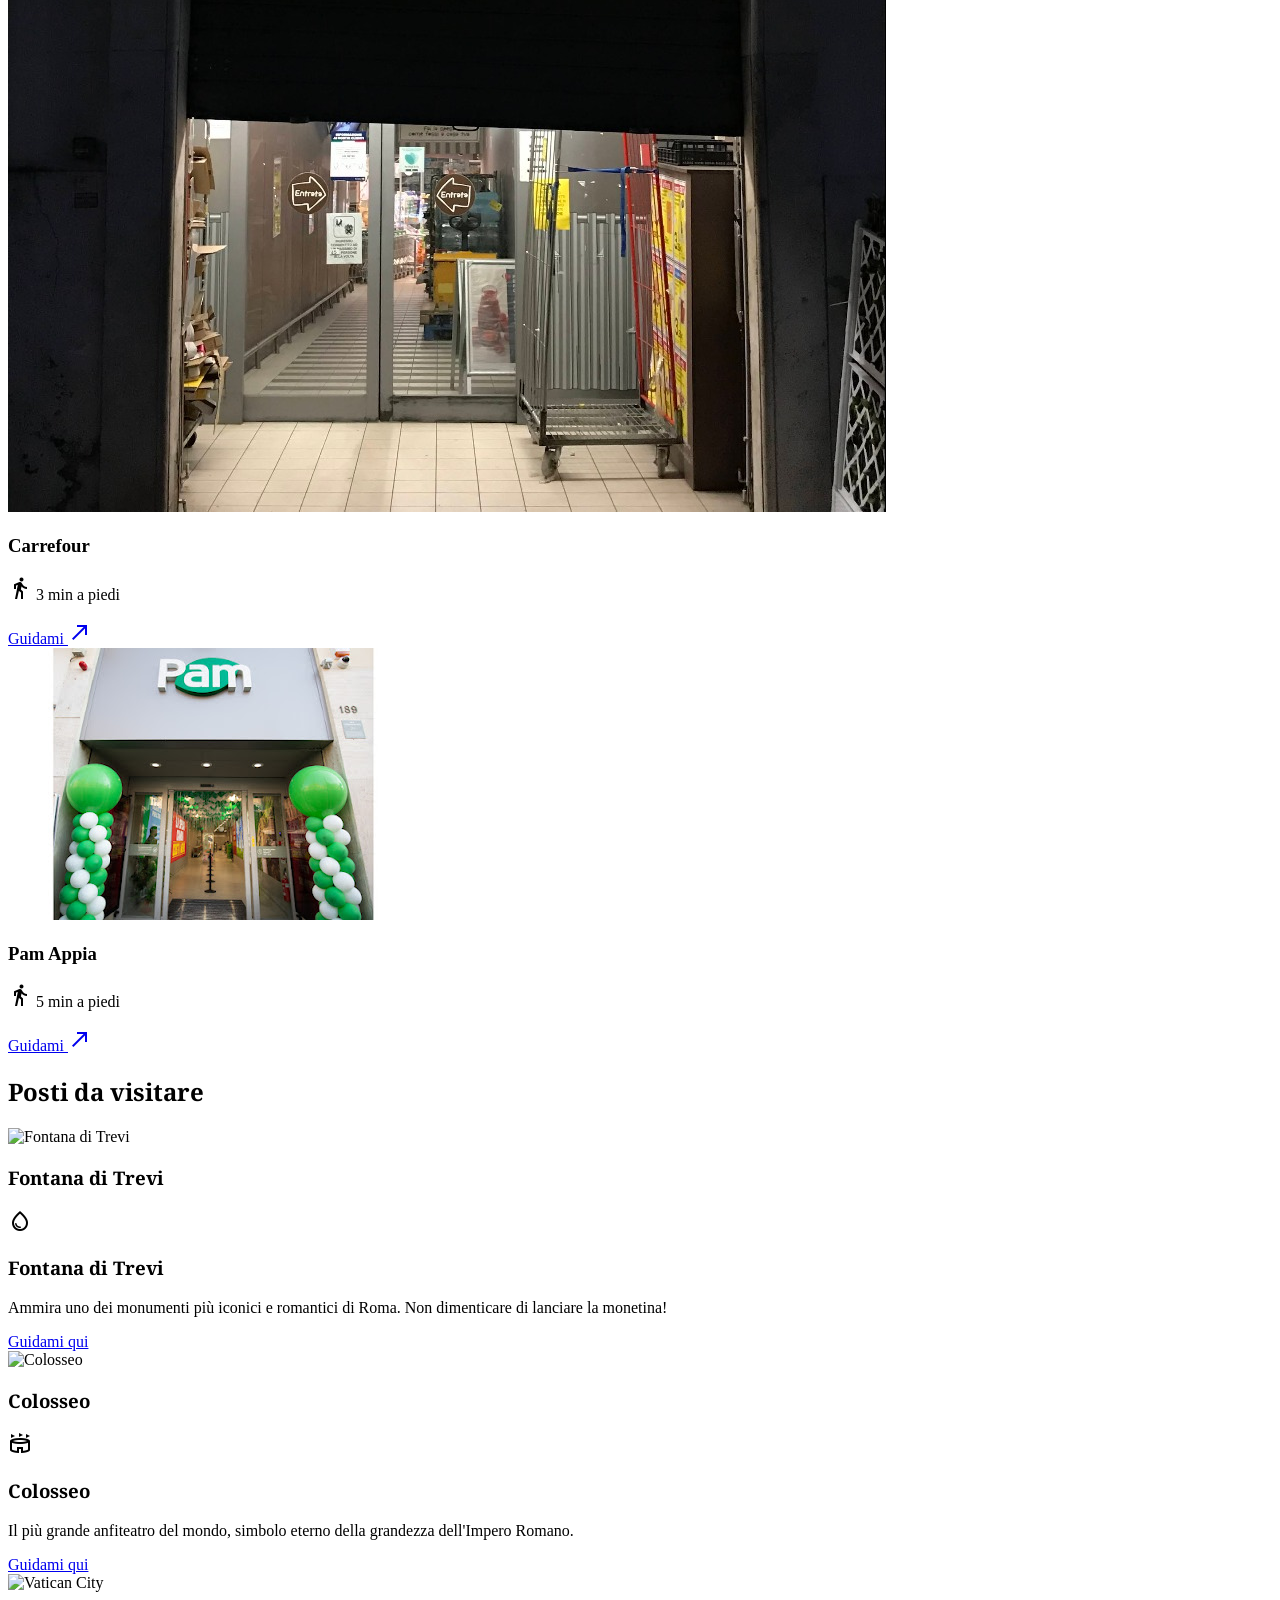
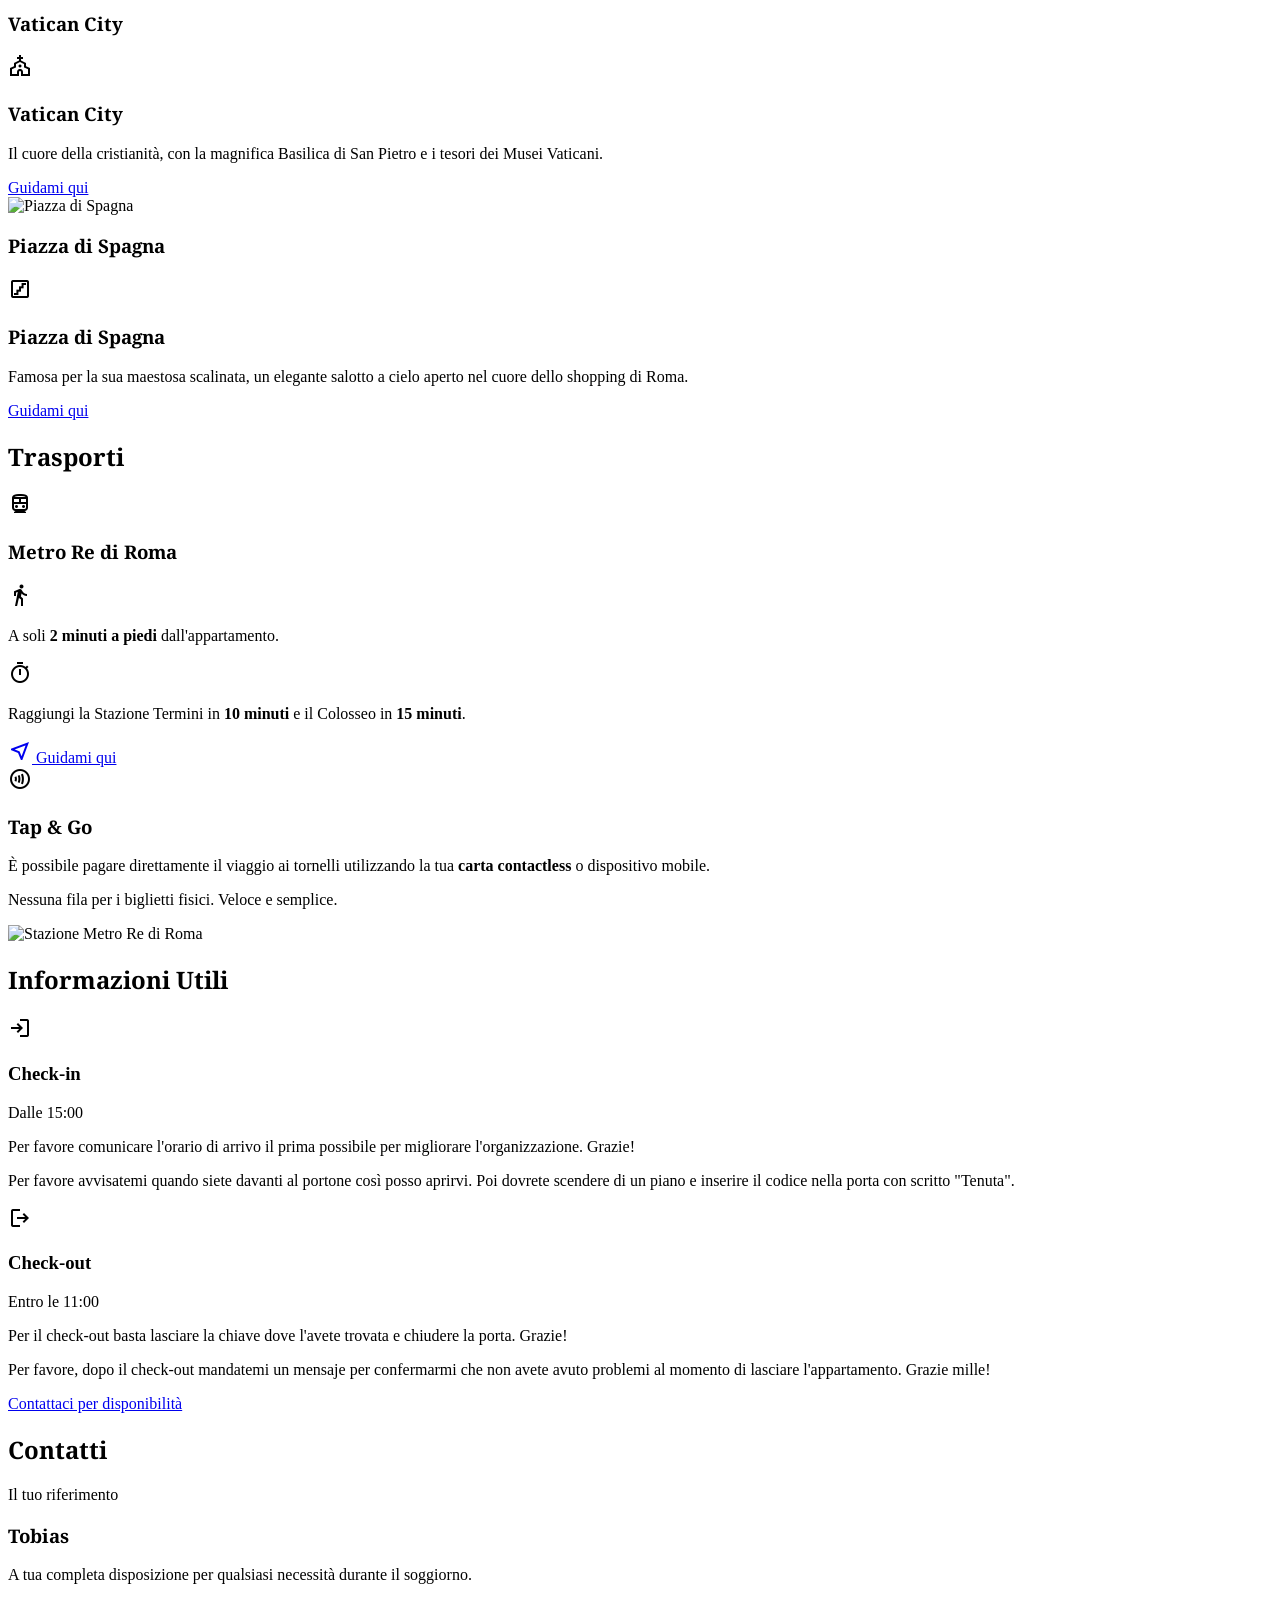
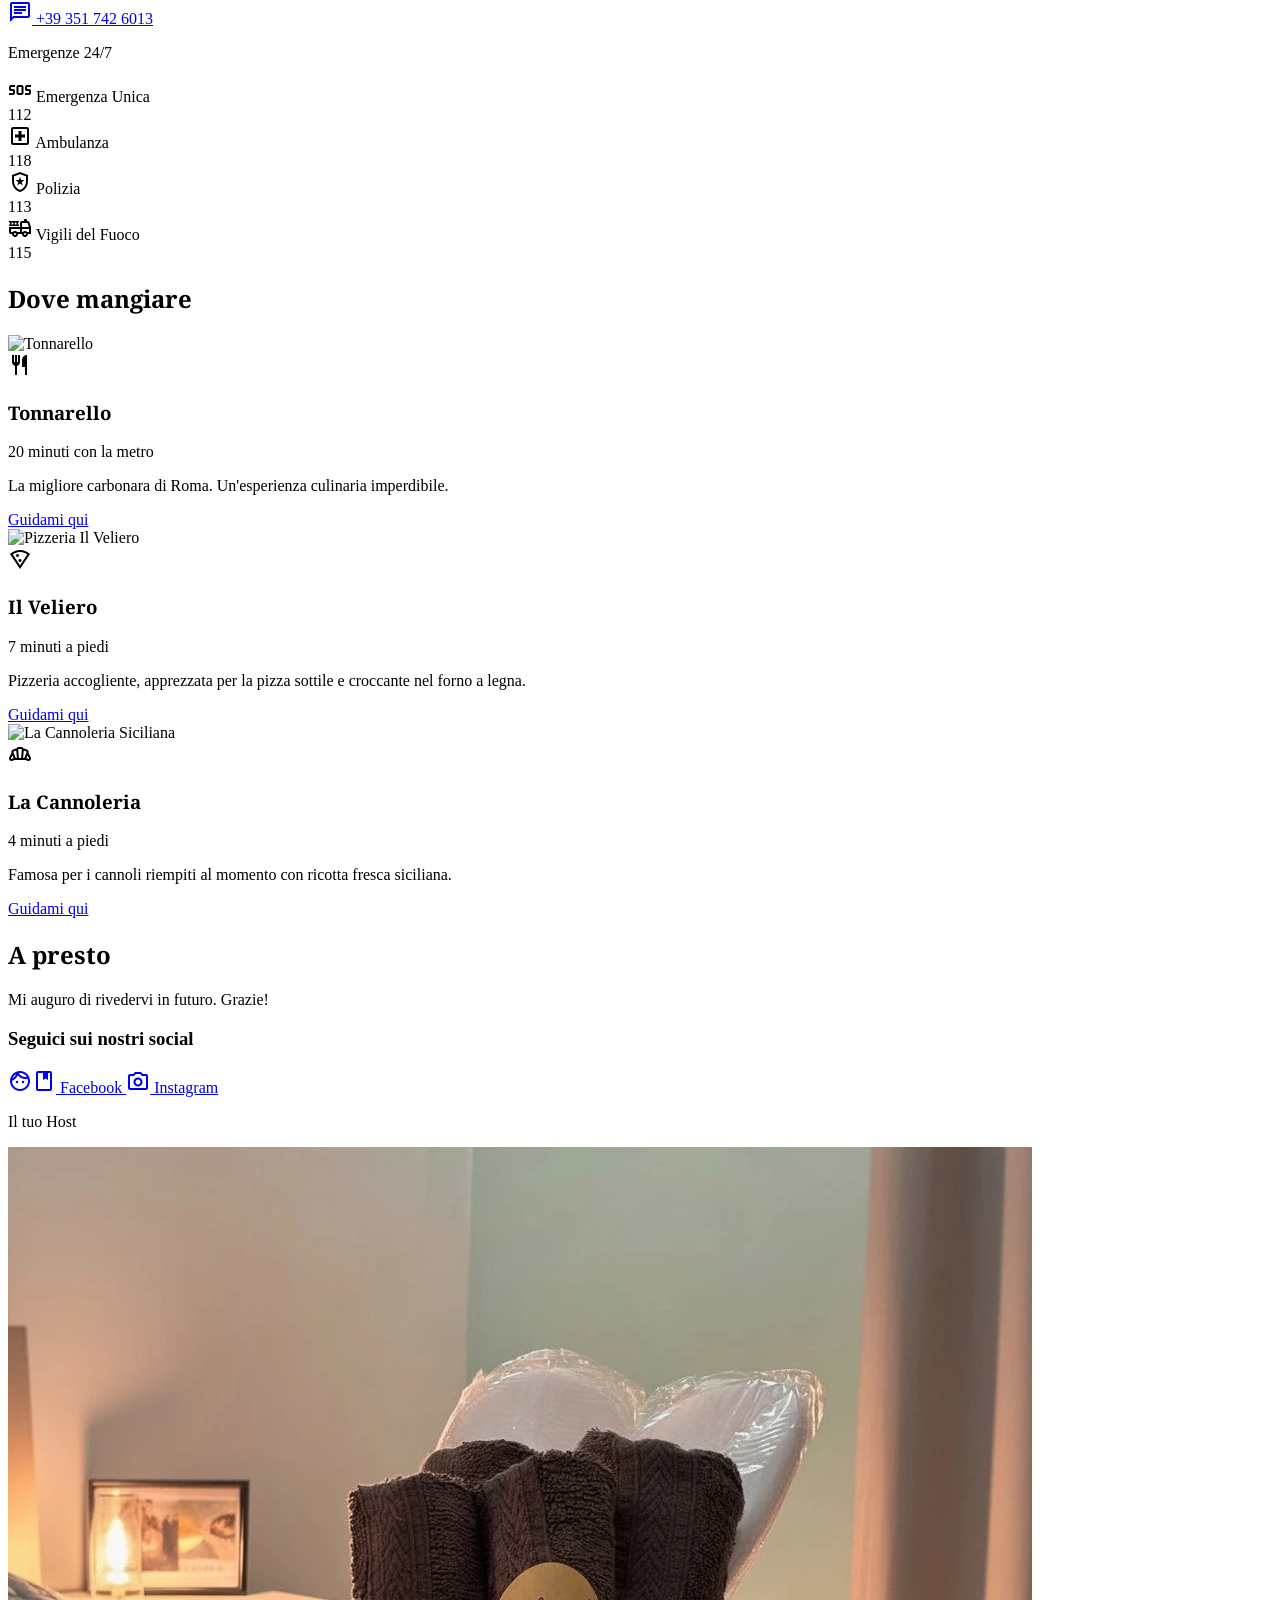
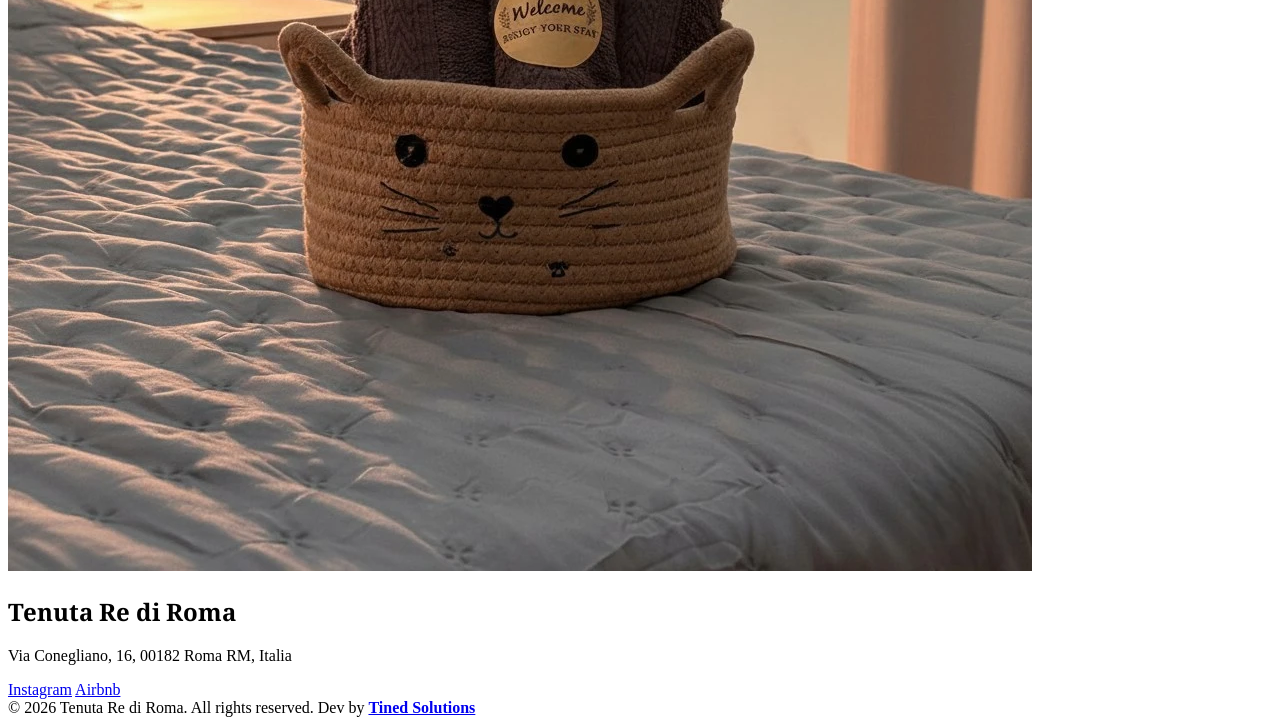
==== commit 6bab600f: "Refactor con carrusel del hero e imagenes nuevas" ====
--- a/index.html
+++ b/index.html
@@ -67,6 +67,66 @@
             max-height: 1000px;
             transition: max-height 0.5s ease-in;
         }
+
+        /* ── Hero Carousel ── */
+        .carousel-container {
+            perspective: 1000px;
+            touch-action: pan-y pinch-zoom;
+        }
+        .carousel-track {
+            transform-style: preserve-3d;
+            transition: transform 0.5s cubic-bezier(0.23, 1, 0.32, 1);
+        }
+        .carousel-item {
+            backface-visibility: hidden;
+            transition: all 0.5s cubic-bezier(0.23, 1, 0.32, 1);
+        }
+        .carousel-item.active {
+            opacity: 1;
+            transform: scale(1) translateZ(0);
+        }
+        @media (max-width: 640px) {
+            .carousel-item.prev {
+                opacity: 0;
+                transform: scale(0.8) translateX(-50%) translateZ(-100px);
+            }
+            .carousel-item.next {
+                opacity: 0;
+                transform: scale(0.8) translateX(50%) translateZ(-100px);
+            }
+        }
+        @media (min-width: 641px) {
+            .carousel-item.prev {
+                opacity: 0.7;
+                transform: scale(0.9) translateX(-100%) translateZ(-100px);
+            }
+            .carousel-item.next {
+                opacity: 0.7;
+                transform: scale(0.9) translateX(100%) translateZ(-100px);
+            }
+        }
+        .carousel-item.hidden {
+            opacity: 0;
+            transform: scale(0.8) translateZ(-200px);
+        }
+        .hero-nav-btn {
+            transition: all 0.3s;
+            background: rgba(255, 255, 255, 0.1);
+            backdrop-filter: blur(8px);
+            -webkit-backdrop-filter: blur(8px);
+        }
+        @media (hover: hover) {
+            .hero-nav-btn:hover {
+                background: rgba(255, 255, 255, 0.2);
+                transform: scale(1.1);
+            }
+        }
+        .hero-nav-btn:active {
+            transform: scale(0.95);
+        }
+        .progress-bar {
+            transition: width 0.5s cubic-bezier(0.23, 1, 0.32, 1);
+        }
     </style>
 </head>
 <body class="bg-background-light dark:bg-background-dark font-display text-slate-900 dark:text-slate-100">
@@ -76,6 +136,9 @@
         <div class="flex justify-between h-[72px]">
             <div class="flex items-center">
                 <a href="#home" class="flex items-center group">
+                    <div class="p-2 rounded-lg transition-colors duration-300 flex items-center justify-center">
+                        <img src="assets/logo.webp" alt="Tenuta Re di Roma Logo" class="w-10 h-10 object-cover rounded-full">
+                    </div>
                     <span class="ml-3 text-2xl font-bold text-slate-900 dark:text-white group-hover:text-primary transition-colors duration-300 serif-title tracking-tight">Tenuta Re di Roma</span>
                 </a>
             </div>
@@ -196,20 +259,79 @@
 </nav>
 
 <main>
-<section id="home" class="@container scroll-mt-20">
-    <div class="p-0 @[480px]:p-4">
-        <div class="flex min-h-[520px] flex-col gap-6 bg-cover bg-center bg-no-repeat @[480px]:rounded-xl items-center justify-center p-6 text-center" data-alt="Luxury bedroom with elegant Italian furniture and soft lighting" style='background-image: linear-gradient(rgba(0, 0, 0, 0.2), rgba(0, 0, 0, 0.5)), url("https://lh3.googleusercontent.com/aida-public/[base64]");'>
-            <div class="flex flex-col gap-4 max-w-2xl">
-                <h1 class="text-white text-4xl font-bold leading-tight @[480px]:text-6xl serif-title">
-                    Benvenuto a casa nostra!
-                </h1>
-                <p class="text-white/90 text-lg font-normal leading-relaxed italic">
-                    Experience the timeless elegance of Rome in our boutique residence.
-                </p>
-            </div>
-            <a href="#servizi" class="mt-4 flex min-w-[180px] cursor-pointer items-center justify-center overflow-hidden rounded-full h-12 px-8 bg-primary text-white text-base font-bold transition-transform active:scale-95 hover:bg-primary/90 shadow-lg">
-                <span class="truncate">Prenota Ora</span>
-            </a>
+<section id="home" class="scroll-mt-20 relative overflow-hidden bg-[#1a1d15]">
+    <!-- Background atmospheric effects -->
+    <div class="absolute inset-0 pointer-events-none">
+        <div class="absolute inset-0 bg-gradient-to-br from-primary/20 via-transparent to-primary/10"></div>
+        <div class="absolute top-1/4 left-1/4 w-48 h-48 sm:w-96 sm:h-96 bg-primary/10 rounded-full filter blur-3xl"></div>
+        <div class="absolute bottom-1/4 right-1/4 w-48 h-48 sm:w-96 sm:h-96 bg-primary/10 rounded-full filter blur-3xl"></div>
+    </div>
+
+    <div class="relative w-full max-w-6xl mx-auto px-4 sm:px-8 py-8 sm:py-12">
+        <div class="carousel-container relative">
+
+            <!-- Navigation buttons -->
+            <button class="hero-nav-btn absolute left-2 sm:left-4 top-1/2 -translate-y-1/2 w-10 h-10 sm:w-12 sm:h-12 rounded-full flex items-center justify-center z-20 text-white touch-manipulation" onclick="heroCarouselPrev()" title="Slide precedente">
+                <svg class="w-5 h-5 sm:w-6 sm:h-6" fill="none" stroke="currentColor" viewBox="0 0 24 24">
+                    <path stroke-linecap="round" stroke-linejoin="round" stroke-width="2" d="M15 19l-7-7 7-7"></path>
+                </svg>
+            </button>
+            <button class="hero-nav-btn absolute right-2 sm:right-4 top-1/2 -translate-y-1/2 w-10 h-10 sm:w-12 sm:h-12 rounded-full flex items-center justify-center z-20 text-white touch-manipulation" onclick="heroCarouselNext()" title="Slide successiva">
+                <svg class="w-5 h-5 sm:w-6 sm:h-6" fill="none" stroke="currentColor" viewBox="0 0 24 24">
+                    <path stroke-linecap="round" stroke-linejoin="round" stroke-width="2" d="M9 5l7 7-7 7"></path>
+                </svg>
+            </button>
+
+            <!-- Carousel track -->
+            <div class="carousel-track relative h-[400px] sm:h-[500px] md:h-[600px] overflow-hidden">
+
+                <!-- Slide 1 -->
+                <div class="carousel-item active absolute top-0 left-0 w-full h-full">
+                    <div class="w-full h-full p-4 sm:p-8">
+                        <div class="w-full h-full rounded-xl sm:rounded-2xl overflow-hidden relative group bg-[#1a1d15]">
+                            <!-- Sostituisci src con il percorso della tua immagine -->
+                            <img src="assets/pasilloTenuta.webp" alt="La Nostra Casa" class="absolute inset-0 w-full h-full object-fit transition-transform duration-500 group-hover:scale-110" />
+                            <div class="absolute inset-0 bg-gradient-to-br from-primary/40 to-primary/20 mix-blend-overlay"></div>
+                            <div class="absolute inset-x-0 bottom-0 p-4 sm:p-8 bg-gradient-to-t from-black/80 via-black/40 to-transparent">
+                                <h3 class="text-white text-xl sm:text-2xl md:text-3xl font-bold serif-title mb-2 sm:mb-3">La Nostra Casa</h3>
+                                <p class="text-gray-200 text-sm sm:text-base md:text-lg max-w-2xl">Eleganza e comfort nel cuore di Roma.</p>
+                            </div>
+                        </div>
+                    </div>
+                </div>
+
+                <!-- Slide 2 -->
+                <div class="carousel-item next absolute top-0 left-0 w-full h-full">
+                    <div class="w-full h-full p-4 sm:p-8">
+                        <div class="w-full h-full rounded-xl sm:rounded-2xl overflow-hidden relative group bg-[#1a1d15]">
+                            <!-- Sostituisci src con il percorso della tua immagine -->
+                            <img src="assets\mesaConTe.png" alt="Vivi Roma" class="absolute inset-0 w-full h-full object-cover transition-transform duration-500 group-hover:scale-110" />
+                            <div class="absolute inset-0 bg-gradient-to-br from-primary/30 to-[#2a3a15]/40 mix-blend-overlay"></div>
+                            <div class="absolute inset-x-0 bottom-0 p-4 sm:p-8 bg-gradient-to-t from-black/80 via-black/40 to-transparent">
+                                <h3 class="text-white text-xl sm:text-2xl md:text-3xl font-bold serif-title mb-2 sm:mb-3">Vivi Roma</h3>
+                                <p class="text-gray-200 text-sm sm:text-base md:text-lg max-w-2xl">Arte, storia e sapori a pochi passi da te.</p>
+                            </div>
+                        </div>
+                    </div>
+                </div>
+
+                <!-- Slide 3 -->
+                <div class="carousel-item hidden absolute top-0 left-0 w-full h-full">
+                    <div class="w-full h-full p-4 sm:p-8">
+                        <div class="w-full h-full rounded-xl sm:rounded-2xl overflow-hidden relative group bg-[#1a1d15]">
+                            <!-- Sostituisci src con il percorso della tua immagine -->
+                            <img src="assets\habitacionTenuta.png" alt="Il Tuo Rifugio" class="absolute inset-0 w-full h-full object-cover transition-transform duration-500 group-hover:scale-110" />
+                            <div class="absolute inset-0 bg-gradient-to-br from-[#415a22]/40 to-primary/20 mix-blend-overlay"></div>
+                            <div class="absolute inset-x-0 bottom-0 p-4 sm:p-8 bg-gradient-to-t from-black/80 via-black/40 to-transparent">
+                                <h3 class="text-white text-xl sm:text-2xl md:text-3xl font-bold serif-title mb-2 sm:mb-3">Il Tuo Rifugio</h3>
+                                <p class="text-gray-200 text-sm sm:text-base md:text-lg max-w-2xl">Un angolo di pace per scoprire la Città Eterna.</p>
+                            </div>
+                        </div>
+                    </div>
+                </div>
+
+            </div>
+
         </div>
     </div>
 </section>
@@ -742,7 +864,7 @@
                     <h3 class="text-primary text-sm font-bold uppercase tracking-widest mb-4">Seguici sui nostri social</h3>
                     <div class="flex flex-col sm:flex-row items-center justify-center md:justify-start gap-4">
                         <a class="flex items-center justify-center gap-3 w-full sm:w-auto bg-background-light dark:bg-[#1a1d15] hover:bg-primary text-primary hover:text-white px-7 py-3.5 rounded-full font-bold transition-all shadow-sm border border-primary/10 active:scale-95" href="#">
-                            <span class="material-symbols-outlined text-2xl">facebook</span> Facebook
+                            <span class="material-symbols-outlined text-2xl">facebook </span> Facebook
                         </a>
                         <a class="flex items-center justify-center gap-3 w-full sm:w-auto bg-background-light dark:bg-[#1a1d15] hover:bg-primary text-primary hover:text-white px-7 py-3.5 rounded-full font-bold transition-all shadow-sm border border-primary/10 active:scale-95" href="#">
                             <span class="material-symbols-outlined text-2xl">photo_camera</span> Instagram
@@ -754,7 +876,7 @@
 
             <div class="md:w-[400px] w-full max-w-sm flex-shrink-0 relative z-10">
                 <div class="relative rounded-[2.5rem] overflow-hidden shadow-xl border-[6px] border-white dark:border-[#1a1d15] transform md:rotate-3 hover:rotate-0 transition-transform duration-500">
-                    <img alt="Interior design" class="w-full aspect-square object-cover" src="https://lh3.googleusercontent.com/aida-public/[base64]"/>
+                    <img alt="Interior design" class="w-full aspect-square object-cover" src="assets/canastito.webp"/>
                 </div>
             </div>
         </div>
@@ -776,7 +898,7 @@
         </div>
         
         <div class="text-xs opacity-50 text-center md:text-right flex flex-col gap-1">
-            <span>© 2024 Tenuta Re di Roma. All rights reserved.</span>
+            <span>© 2026 Tenuta Re di Roma. All rights reserved.</span>
             <span>Dev by <a href="mailto:tinedsolutions@gmail.com" class="hover:text-white transition-colors"><strong class="font-medium tracking-wide">Tined Solutions</strong></a></span>
         </div>
     </div>
@@ -879,5 +1001,85 @@
     });
 </script>
 
+<script>
+    (function () {
+        let currentSlide = 0;
+        const slides = document.querySelectorAll('.carousel-item');
+        const indicators = document.querySelectorAll('#hero-indicators button');
+        const progressBar = document.querySelector('.progress-bar');
+        let autoAdvanceTimer;
+        let touchStartX = 0;
+        let touchEndX = 0;
+        const carouselTrack = document.querySelector('.carousel-track');
+
+        if (!carouselTrack || slides.length === 0) return;
+
+        carouselTrack.addEventListener('touchstart', e => {
+            touchStartX = e.changedTouches[0].screenX;
+        }, { passive: true });
+
+        carouselTrack.addEventListener('touchend', e => {
+            touchEndX = e.changedTouches[0].screenX;
+            const diff = touchStartX - touchEndX;
+            if (Math.abs(diff) > 50) {
+                diff > 0 ? heroCarouselNext() : heroCarouselPrev();
+            }
+        }, { passive: true });
+
+        function updateSlides() {
+            slides.forEach((slide, index) => {
+                slide.className = 'carousel-item absolute top-0 left-0 w-full h-full';
+                if (index === currentSlide) {
+                    slide.classList.add('active');
+                } else if (index === (currentSlide + 1) % slides.length) {
+                    slide.classList.add('next');
+                } else if (index === (currentSlide - 1 + slides.length) % slides.length) {
+                    slide.classList.add('prev');
+                } else {
+                    slide.classList.add('hidden');
+                }
+            });
+
+            indicators.forEach((indicator, index) => {
+                indicator.className = [
+                    'w-8 sm:w-12 h-1 sm:h-1.5 rounded-full transition-colors hover:bg-white/60',
+                    index === currentSlide ? 'bg-white/40' : 'bg-white/20'
+                ].join(' ');
+            });
+
+            if (progressBar) {
+                progressBar.style.width = `${((currentSlide + 1) / slides.length) * 100}%`;
+            }
+        }
+
+        function resetAutoAdvance() {
+            clearInterval(autoAdvanceTimer);
+            autoAdvanceTimer = setInterval(heroCarouselNext, 5000);
+        }
+
+        window.heroCarouselNext = function () {
+            currentSlide = (currentSlide + 1) % slides.length;
+            updateSlides();
+            resetAutoAdvance();
+        };
+
+        window.heroCarouselPrev = function () {
+            currentSlide = (currentSlide - 1 + slides.length) % slides.length;
+            updateSlides();
+            resetAutoAdvance();
+        };
+
+        indicators.forEach((indicator, index) => {
+            indicator.addEventListener('click', () => {
+                currentSlide = index;
+                updateSlides();
+                resetAutoAdvance();
+            });
+        });
+
+        updateSlides();
+        resetAutoAdvance();
+    })();
+</script>
 </body>
 </html>
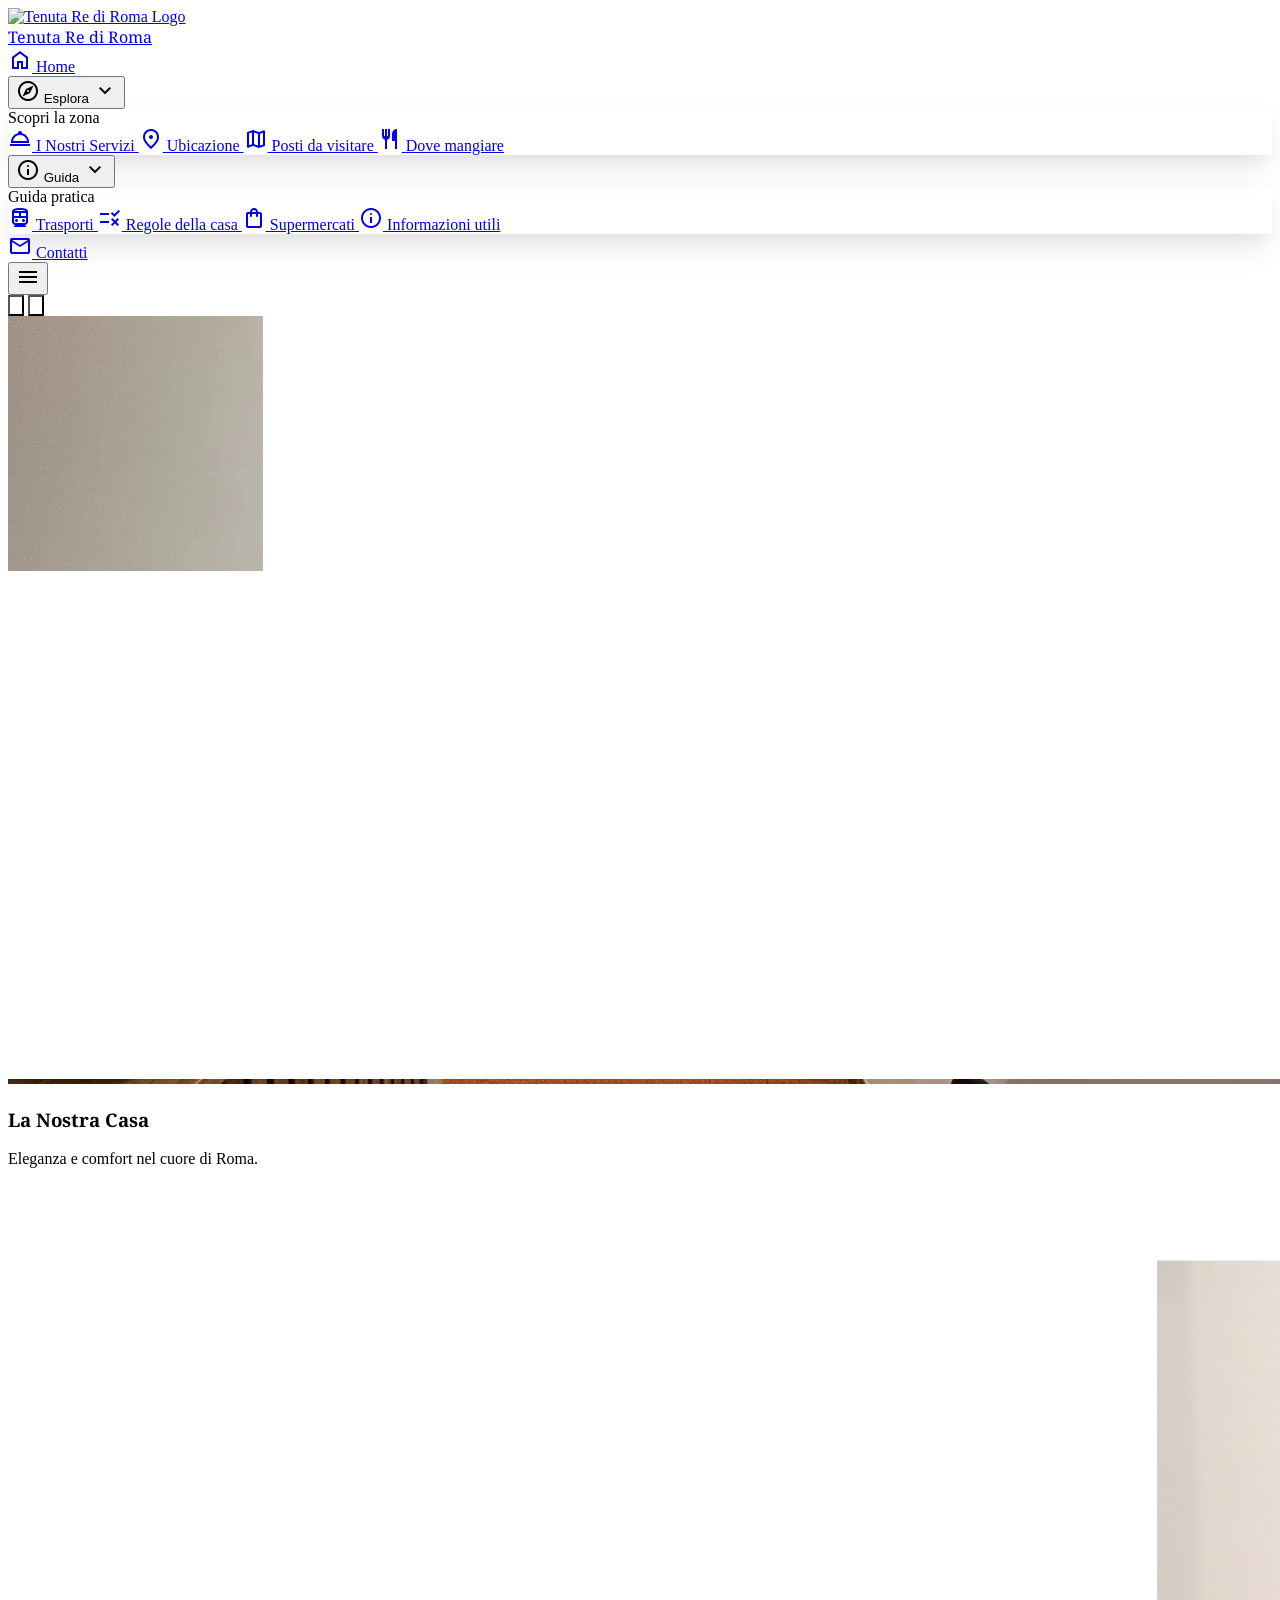
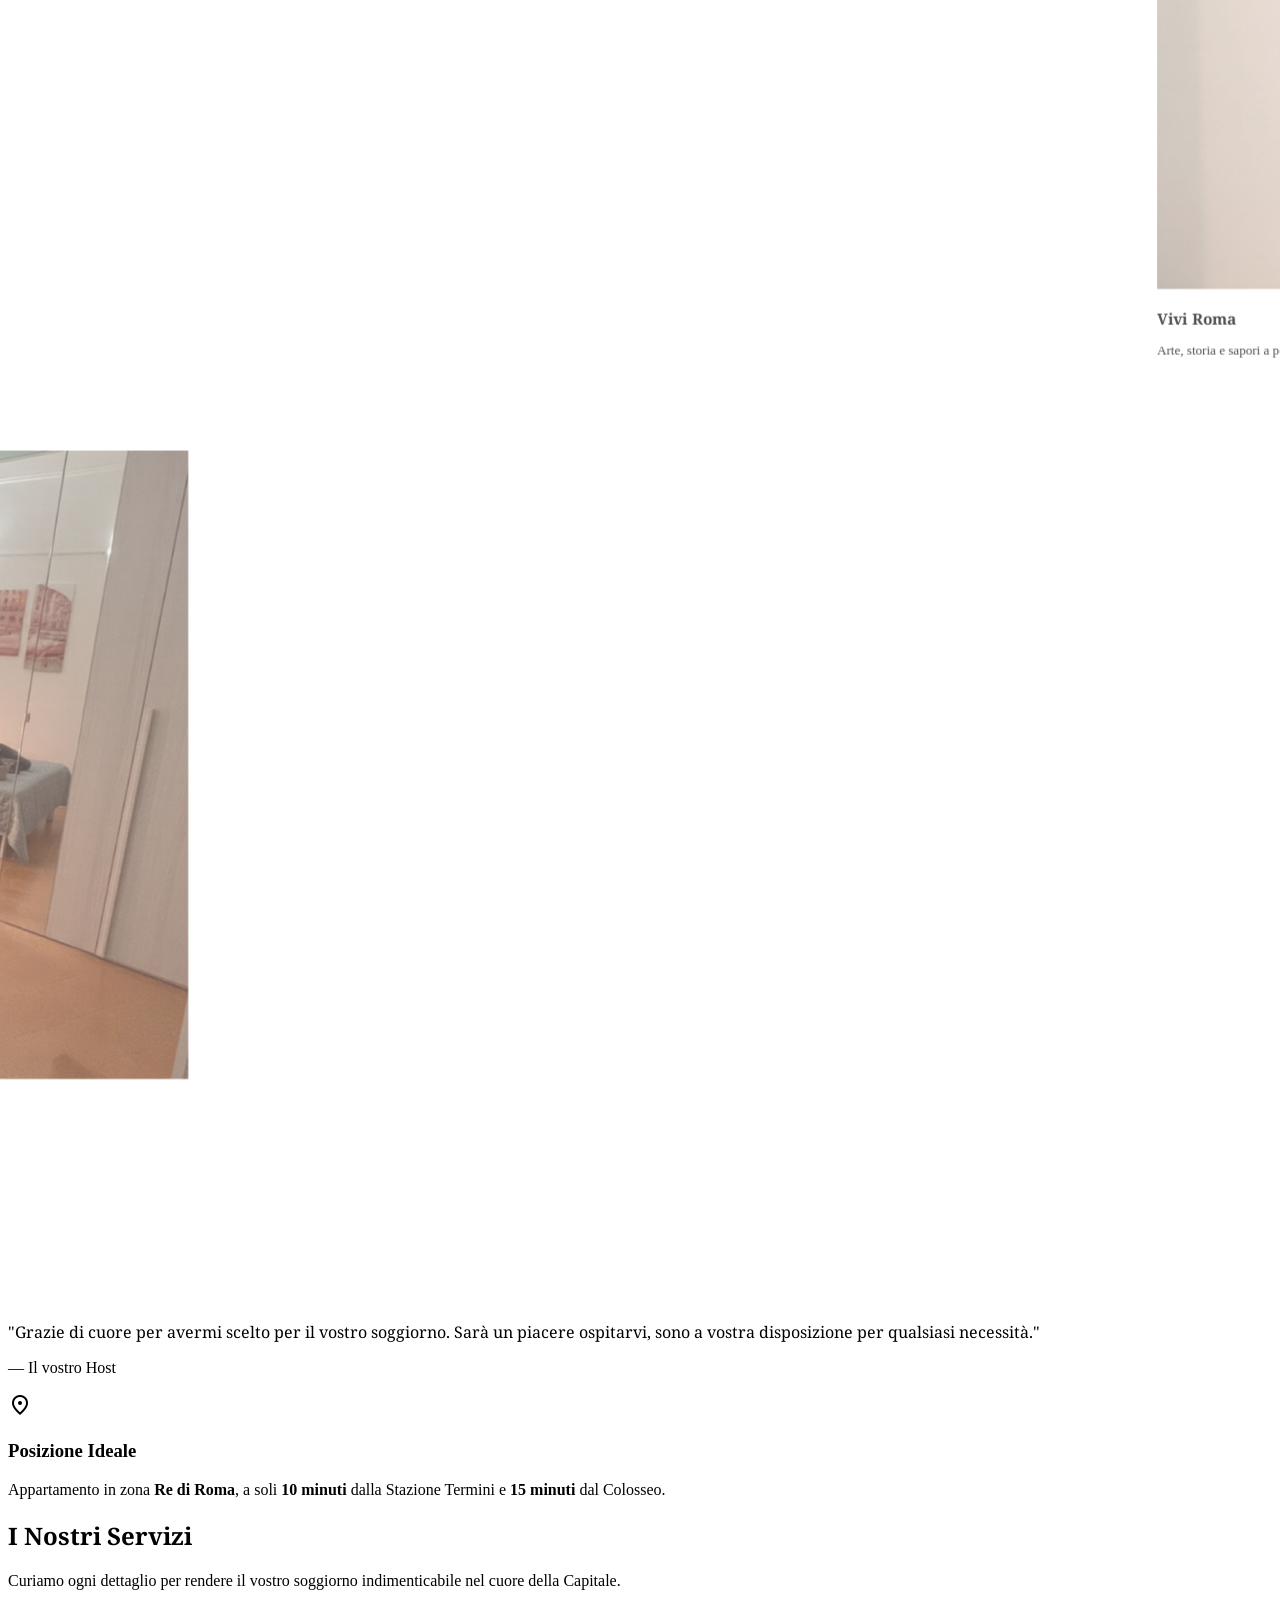
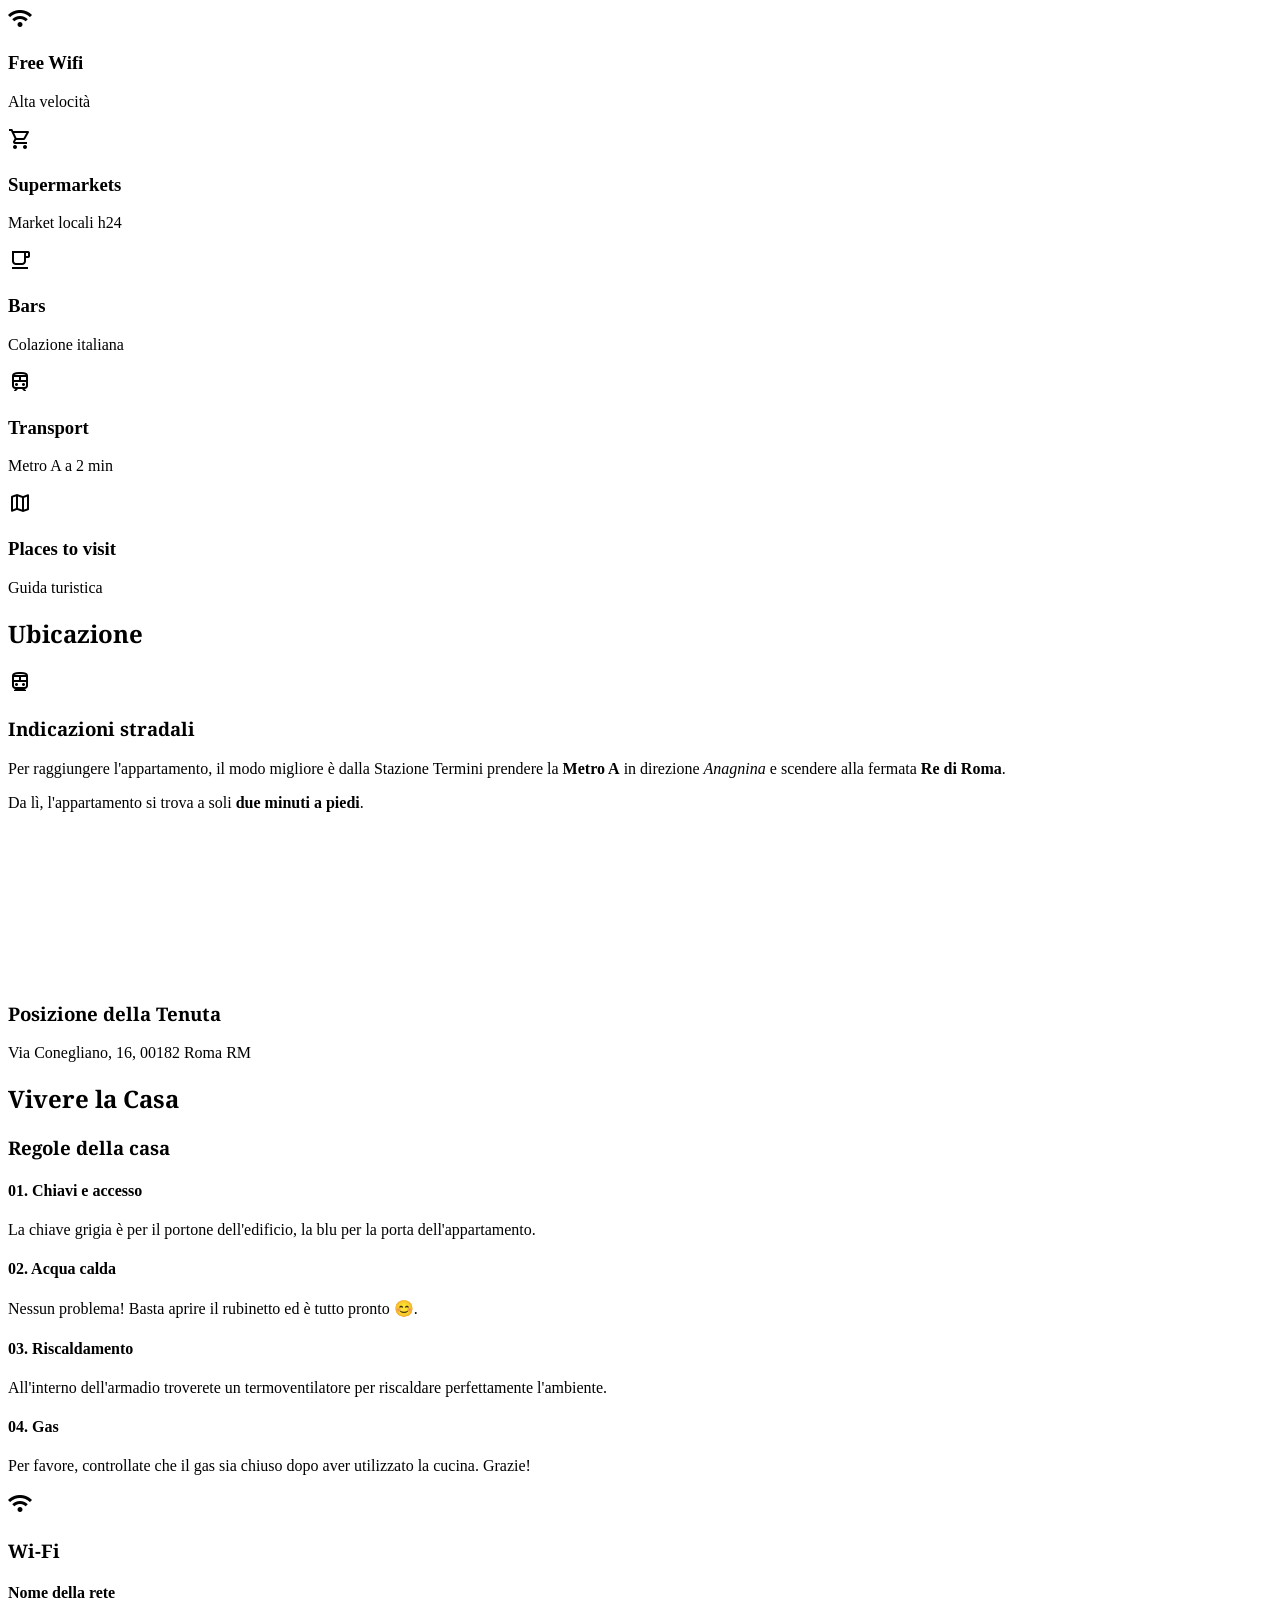
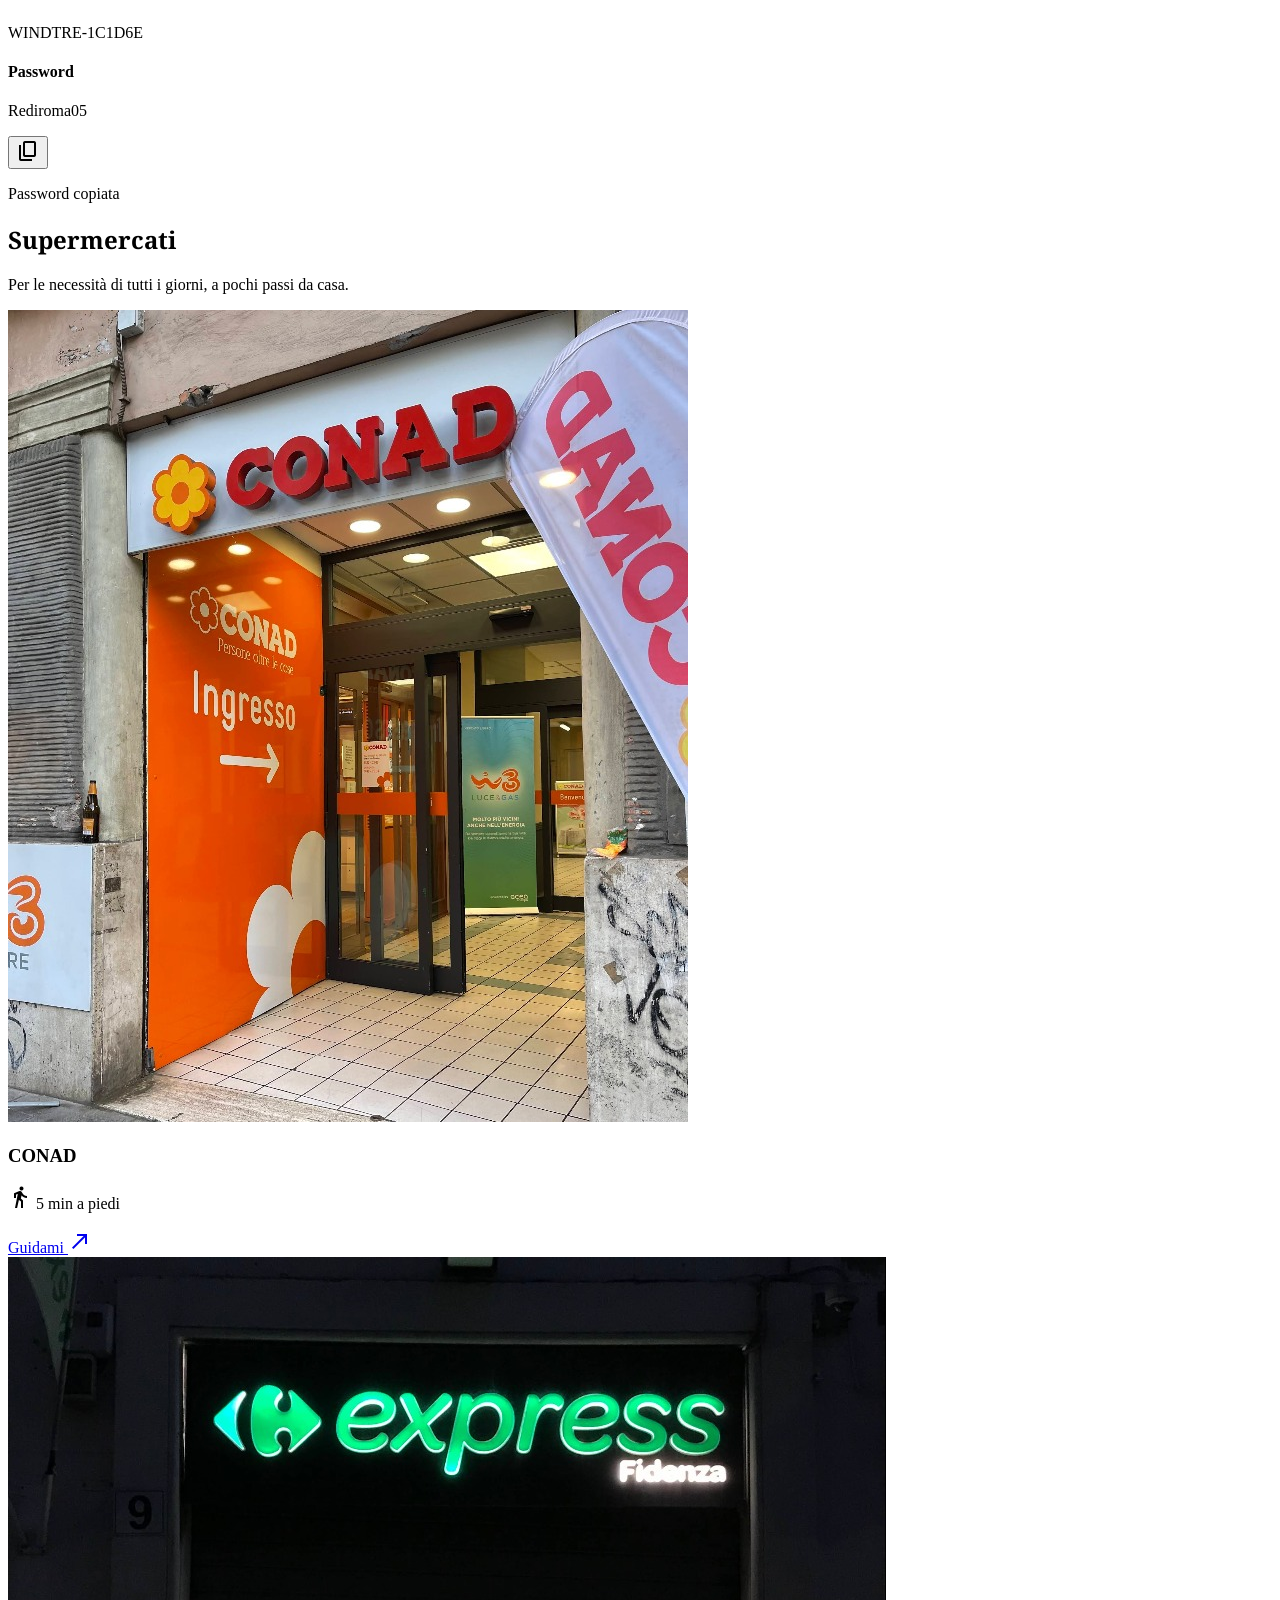
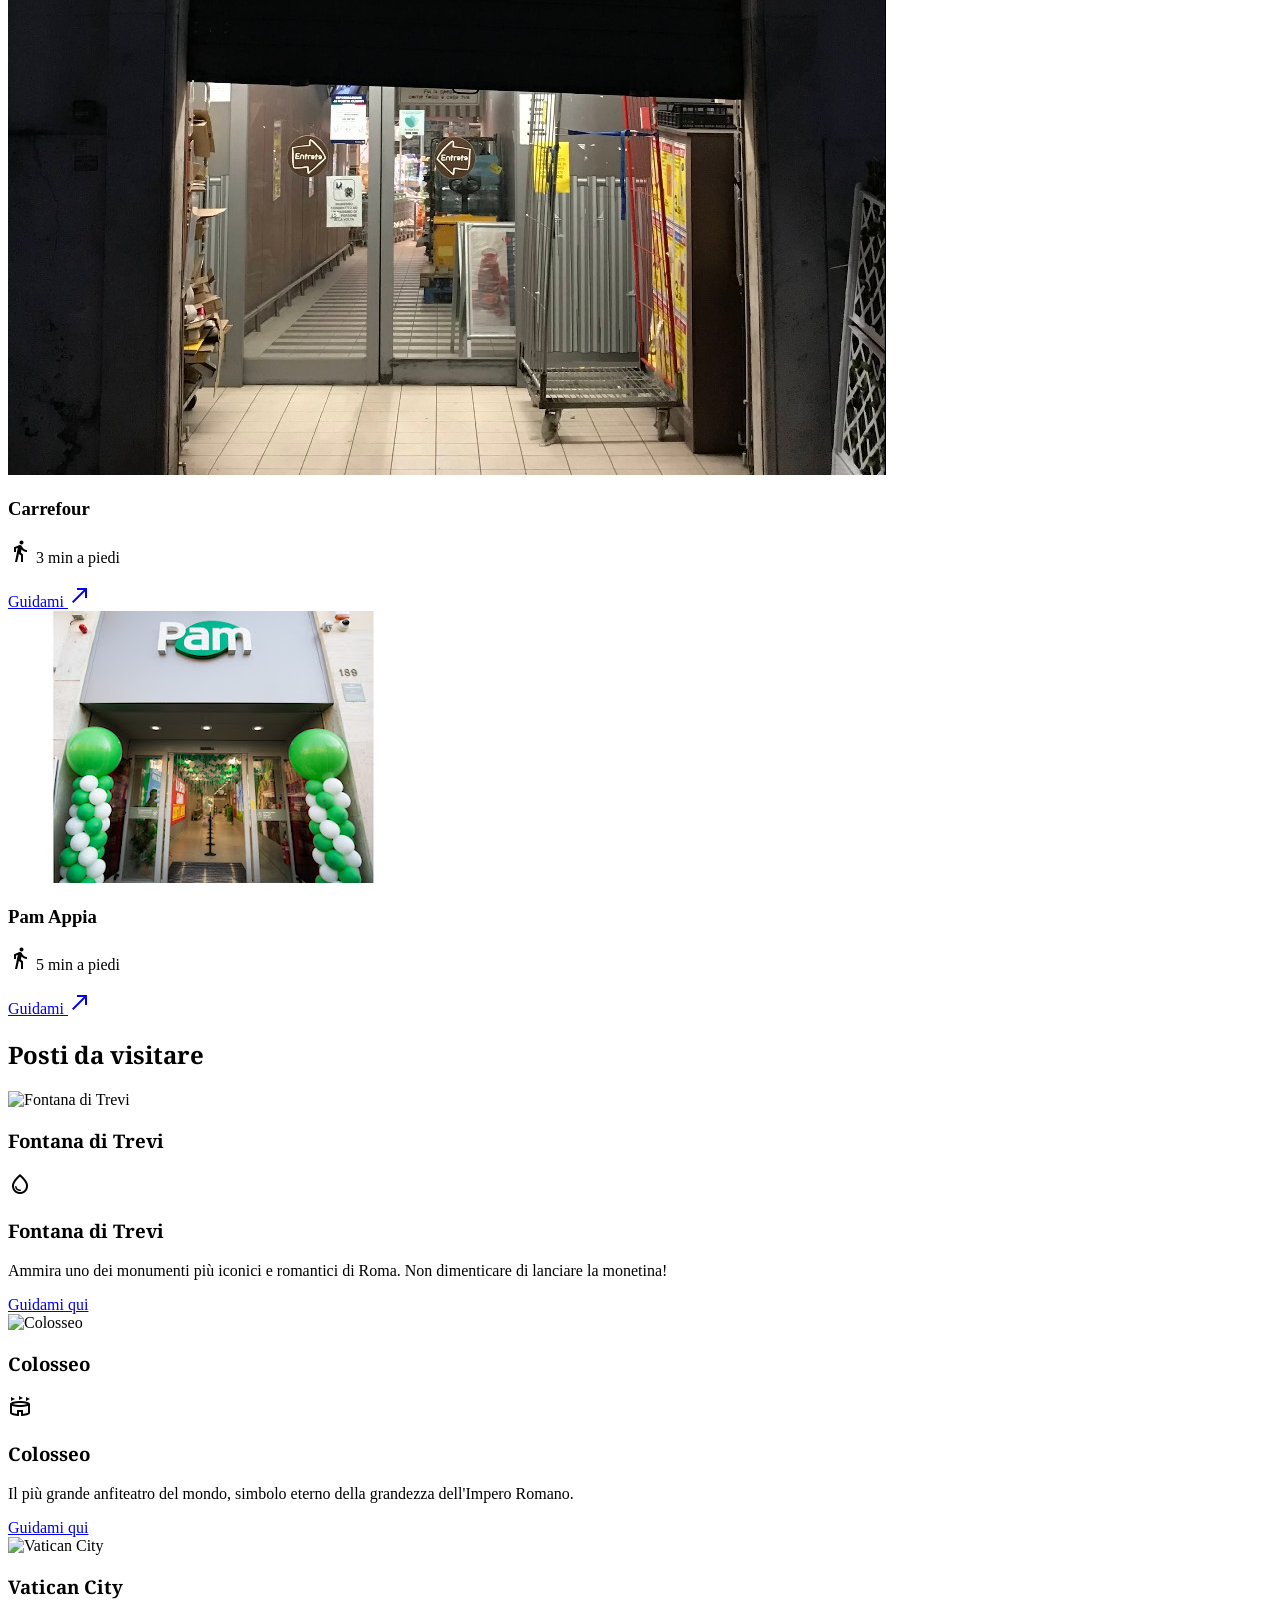
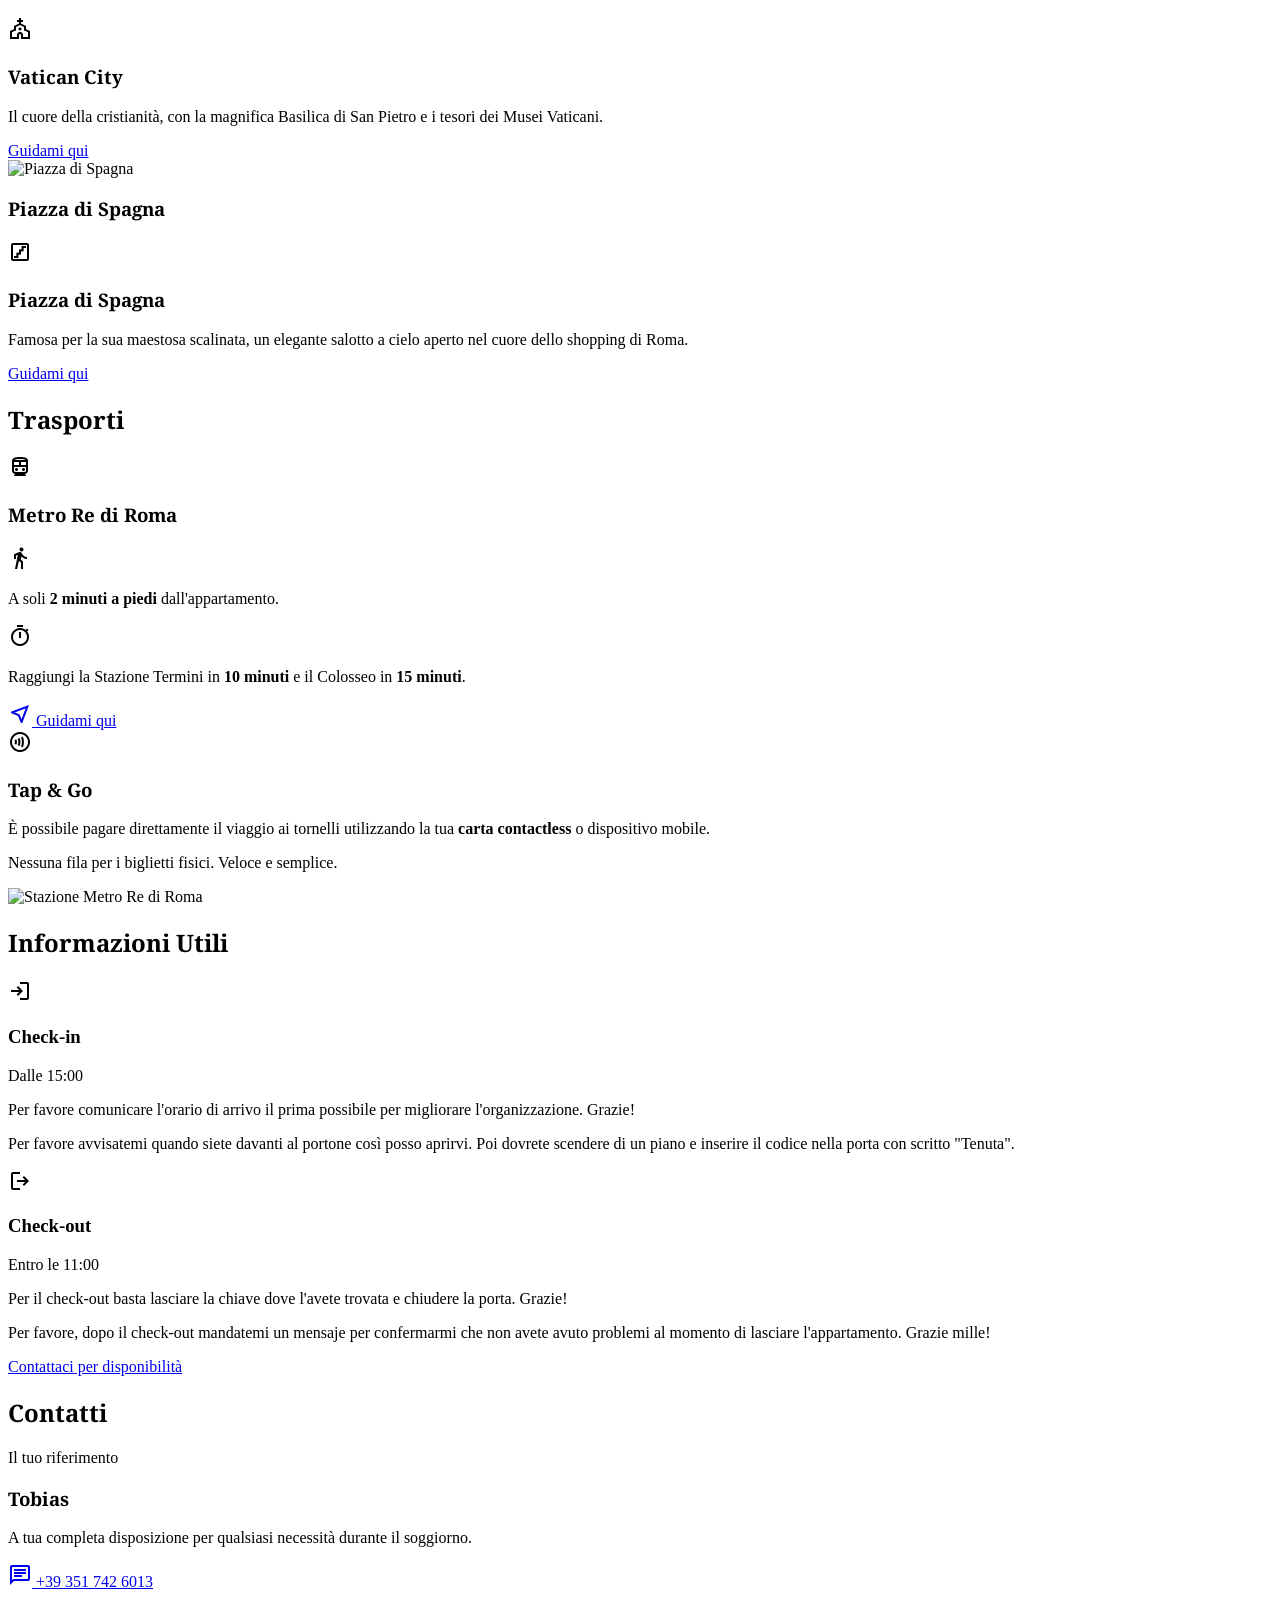
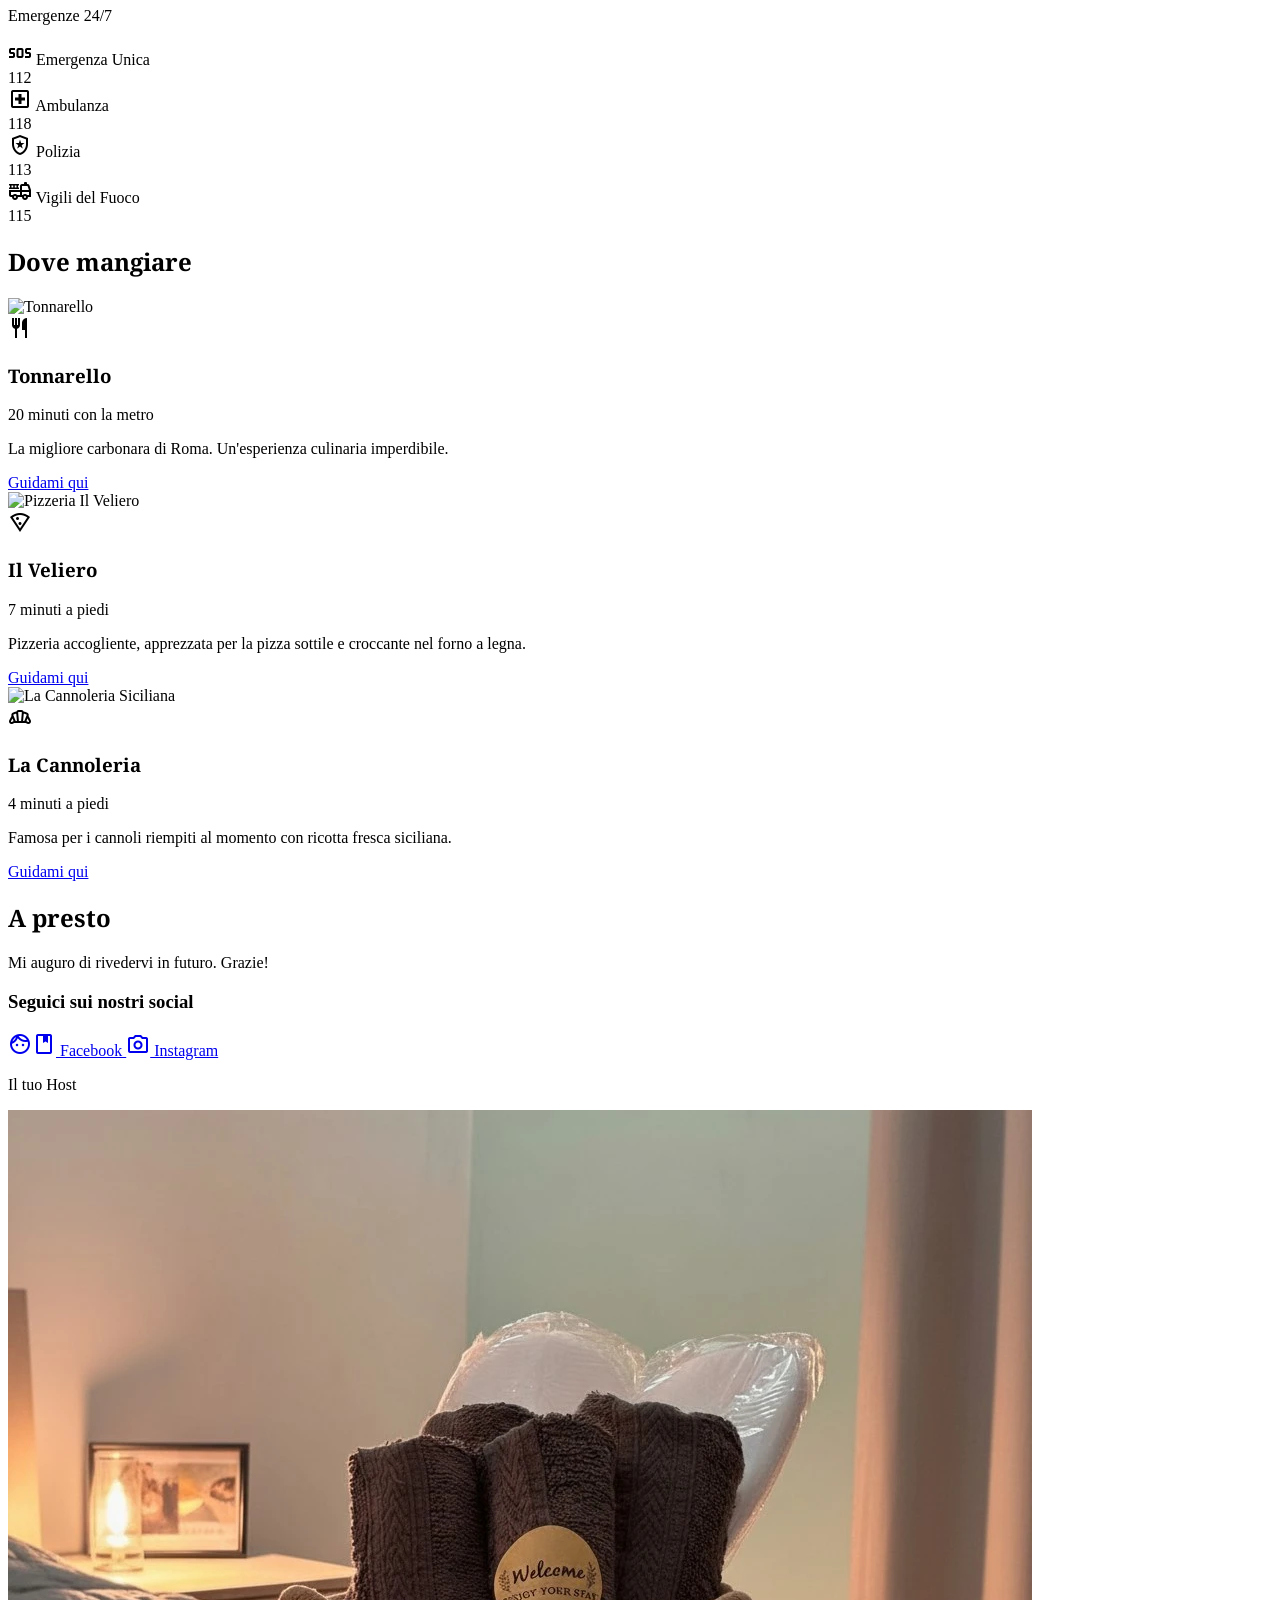
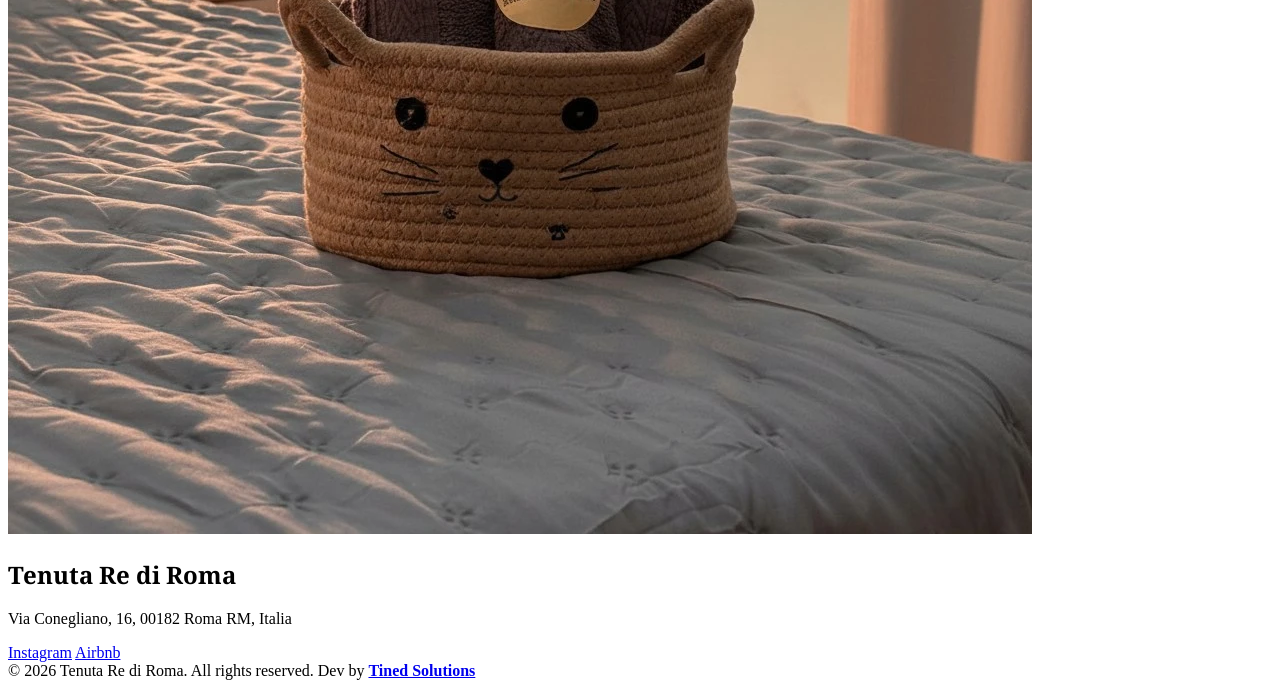
==== commit a73cbaa5: "fix del Navbar con submenus totalmente funcionales e iconos y funcionalidad para WiFi copy-to-clipbo" ====
--- a/index.html
+++ b/index.html
@@ -67,6 +67,22 @@
             max-height: 1000px;
             transition: max-height 0.5s ease-in;
         }
+        .mobile-submenu {
+            max-height: 0;
+            overflow: hidden;
+            transition: max-height 0.3s ease, opacity 0.2s ease;
+            opacity: 0;
+        }
+        .mobile-submenu.open {
+            max-height: 320px;
+            opacity: 1;
+        }
+        .mobile-submenu-toggle .submenu-icon {
+            transition: transform 0.3s ease;
+        }
+        .mobile-submenu-toggle[aria-expanded="true"] .submenu-icon {
+            transform: rotate(180deg);
+        }
 
         /* ── Hero Carousel ── */
         .carousel-container {
@@ -157,10 +173,13 @@
                         Esplora
                         <span class="material-symbols-outlined ml-1 text-[18px] transition-transform duration-200">expand_more</span>
                     </button>
-                    <div class="dropdown-menu absolute left-0 top-[60px] w-60 bg-white dark:bg-[#22251d] rounded-xl shadow-xl py-2 z-50 opacity-0 invisible transition-all duration-300 transform -translate-y-2 border border-slate-100 dark:border-slate-800">
+                    <div class="dropdown-menu absolute left-0 top-[60px] w-64 bg-white dark:bg-[#22251d] rounded-xl shadow-xl py-2 z-50 opacity-0 invisible transition-all duration-300 transform -translate-y-2 border border-slate-100 dark:border-slate-800">
                         <div class="px-5 py-2 text-xs font-bold text-slate-400 uppercase tracking-widest">Scopri la zona</div>
                         <a href="#servizi" class="px-5 py-3 text-slate-700 dark:text-slate-300 hover:bg-primary/5 hover:text-primary flex items-center transition-colors duration-200 font-medium">
                             <span class="material-symbols-outlined text-primary mr-3 text-[22px]">room_service</span> I Nostri Servizi
+                        </a>
+                        <a href="#ubicazione" class="px-5 py-3 text-slate-700 dark:text-slate-300 hover:bg-primary/5 hover:text-primary flex items-center transition-colors duration-200 font-medium">
+                            <span class="material-symbols-outlined text-primary mr-3 text-[22px]">location_on</span> Ubicazione
                         </a>
                         <a href="#posti" class="px-5 py-3 text-slate-700 dark:text-slate-300 hover:bg-primary/5 hover:text-primary flex items-center transition-colors duration-200 font-medium">
                             <span class="material-symbols-outlined text-primary mr-3 text-[22px]">map</span> Posti da visitare
@@ -177,27 +196,20 @@
                         Guida
                         <span class="material-symbols-outlined ml-1 text-[18px] transition-transform duration-200">expand_more</span>
                     </button>
-                    <div class="dropdown-menu absolute left-1/2 -translate-x-1/2 top-[60px] w-72 bg-white dark:bg-[#22251d] rounded-xl shadow-xl py-2 z-50 opacity-0 invisible transition-all duration-300 border border-slate-100 dark:border-slate-800">
-                        <div class="grid grid-cols-2 gap-2 p-3">
-                            <a href="#trasporti" class="flex flex-col items-center justify-center p-4 rounded-xl hover:bg-primary/5 transition-colors duration-200 group text-center">
-                                <div class="bg-primary/10 p-2 rounded-full mb-2 group-hover:scale-110 transition-transform">
-                                    <span class="material-symbols-outlined text-primary">directions_subway</span>
-                                </div>
-                                <span class="font-bold text-slate-800 dark:text-slate-200 text-sm">Trasporti</span>
-                            </a>
-                            <a href="#regole" class="flex flex-col items-center justify-center p-4 rounded-xl hover:bg-primary/5 transition-colors duration-200 group text-center">
-                                <div class="bg-primary/10 p-2 rounded-full mb-2 group-hover:scale-110 transition-transform">
-                                    <span class="material-symbols-outlined text-primary">rule</span>
-                                </div>
-                                <span class="font-bold text-slate-800 dark:text-slate-200 text-sm">Regole</span>
-                            </a>
-                            <a href="#supermercati" class="flex flex-col items-center justify-center p-4 rounded-xl hover:bg-primary/5 transition-colors duration-200 group text-center col-span-2">
-                                <div class="bg-primary/10 p-2 rounded-full mb-2 group-hover:scale-110 transition-transform">
-                                    <span class="material-symbols-outlined text-primary">shopping_bag</span>
-                                </div>
-                                <span class="font-bold text-slate-800 dark:text-slate-200 text-sm">Supermercati</span>
-                            </a>
-                        </div>
+                    <div class="dropdown-menu absolute left-1/2 -translate-x-1/2 top-[60px] w-64 bg-white dark:bg-[#22251d] rounded-xl shadow-xl py-2 z-50 opacity-0 invisible transition-all duration-300 transform -translate-y-2 border border-slate-100 dark:border-slate-800">
+                        <div class="px-5 py-2 text-xs font-bold text-slate-400 uppercase tracking-widest">Guida pratica</div>
+                        <a href="#trasporti" class="px-5 py-3 text-slate-700 dark:text-slate-300 hover:bg-primary/5 hover:text-primary flex items-center transition-colors duration-200 font-medium">
+                            <span class="material-symbols-outlined text-primary mr-3 text-[22px]">directions_subway</span> Trasporti
+                        </a>
+                        <a href="#regole" class="px-5 py-3 text-slate-700 dark:text-slate-300 hover:bg-primary/5 hover:text-primary flex items-center transition-colors duration-200 font-medium">
+                            <span class="material-symbols-outlined text-primary mr-3 text-[22px]">rule</span> Regole della casa
+                        </a>
+                        <a href="#supermercati" class="px-5 py-3 text-slate-700 dark:text-slate-300 hover:bg-primary/5 hover:text-primary flex items-center transition-colors duration-200 font-medium">
+                            <span class="material-symbols-outlined text-primary mr-3 text-[22px]">shopping_bag</span> Supermercati
+                        </a>
+                        <a href="#informazioni" class="px-5 py-3 text-slate-700 dark:text-slate-300 hover:bg-primary/5 hover:text-primary flex items-center transition-colors duration-200 font-medium">
+                            <span class="material-symbols-outlined text-primary mr-3 text-[22px]">info</span> Informazioni utili
+                        </a>
                     </div>
                 </div>
 
@@ -223,31 +235,49 @@
                 <span class="material-symbols-outlined text-primary mr-4 text-[24px]">home</span> Home
             </a>
             
-            <div class="group">
-                <button class="w-full flex justify-between items-center px-5 py-3.5 rounded-xl text-base font-bold text-slate-700 dark:text-slate-200 hover:text-primary hover:bg-primary/5 transition-colors duration-200 focus:bg-primary/5">
+            <div>
+                <button type="button" class="mobile-submenu-toggle w-full flex justify-between items-center px-5 py-3.5 rounded-xl text-base font-bold text-slate-700 dark:text-slate-200 hover:text-primary hover:bg-primary/5 transition-colors duration-200" data-mobile-submenu="explore" aria-expanded="false" aria-controls="mobile-submenu-explore">
                     <div class="flex items-center">
                         <span class="material-symbols-outlined text-primary mr-4 text-[24px]">explore</span> Esplora
                     </div>
-                    <span class="material-symbols-outlined transition-transform duration-300 group-focus:rotate-180">expand_more</span>
+                    <span class="material-symbols-outlined submenu-icon">expand_more</span>
                 </button>
-                <div class="pl-14 mt-1 space-y-1 hidden group-focus:block mb-3">
-                    <a href="#servizi" class="mobile-link block px-4 py-2.5 rounded-lg text-sm font-medium text-slate-600 dark:text-slate-400 hover:text-primary hover:bg-primary/5">I Nostri Servizi</a>
-                    <a href="#posti" class="mobile-link block px-4 py-2.5 rounded-lg text-sm font-medium text-slate-600 dark:text-slate-400 hover:text-primary hover:bg-primary/5">Posti da visitare</a>
-                    <a href="#mangiare" class="mobile-link block px-4 py-2.5 rounded-lg text-sm font-medium text-slate-600 dark:text-slate-400 hover:text-primary hover:bg-primary/5">Dove mangiare</a>
-                </div>
-            </div>
-
-            <div class="group">
-                <button class="w-full flex justify-between items-center px-5 py-3.5 rounded-xl text-base font-bold text-slate-700 dark:text-slate-200 hover:text-primary hover:bg-primary/5 transition-colors duration-200 focus:bg-primary/5">
+                <div id="mobile-submenu-explore" class="mobile-submenu pl-14 mt-1 space-y-1 mb-3" aria-hidden="true">
+                    <a href="#servizi" class="mobile-link flex items-center px-4 py-2.5 rounded-lg text-sm font-medium text-slate-600 dark:text-slate-400 hover:text-primary hover:bg-primary/5 transition-colors duration-200">
+                        <span class="material-symbols-outlined text-primary mr-3 text-[18px]">room_service</span>I Nostri Servizi
+                    </a>
+                    <a href="#ubicazione" class="mobile-link flex items-center px-4 py-2.5 rounded-lg text-sm font-medium text-slate-600 dark:text-slate-400 hover:text-primary hover:bg-primary/5 transition-colors duration-200">
+                        <span class="material-symbols-outlined text-primary mr-3 text-[18px]">location_on</span>Ubicazione
+                    </a>
+                    <a href="#posti" class="mobile-link flex items-center px-4 py-2.5 rounded-lg text-sm font-medium text-slate-600 dark:text-slate-400 hover:text-primary hover:bg-primary/5 transition-colors duration-200">
+                        <span class="material-symbols-outlined text-primary mr-3 text-[18px]">map</span>Posti da visitare
+                    </a>
+                    <a href="#mangiare" class="mobile-link flex items-center px-4 py-2.5 rounded-lg text-sm font-medium text-slate-600 dark:text-slate-400 hover:text-primary hover:bg-primary/5 transition-colors duration-200">
+                        <span class="material-symbols-outlined text-primary mr-3 text-[18px]">restaurant</span>Dove mangiare
+                    </a>
+                </div>
+            </div>
+
+            <div>
+                <button type="button" class="mobile-submenu-toggle w-full flex justify-between items-center px-5 py-3.5 rounded-xl text-base font-bold text-slate-700 dark:text-slate-200 hover:text-primary hover:bg-primary/5 transition-colors duration-200" data-mobile-submenu="guide" aria-expanded="false" aria-controls="mobile-submenu-guide">
                     <div class="flex items-center">
                         <span class="material-symbols-outlined text-primary mr-4 text-[24px]">info</span> Guida Pratica
                     </div>
-                    <span class="material-symbols-outlined transition-transform duration-300 group-focus:rotate-180">expand_more</span>
+                    <span class="material-symbols-outlined submenu-icon">expand_more</span>
                 </button>
-                <div class="pl-14 mt-1 space-y-1 hidden group-focus:block mb-3">
-                    <a href="#trasporti" class="mobile-link block px-4 py-2.5 rounded-lg text-sm font-medium text-slate-600 dark:text-slate-400 hover:text-primary hover:bg-primary/5">Trasporti</a>
-                    <a href="#regole" class="mobile-link block px-4 py-2.5 rounded-lg text-sm font-medium text-slate-600 dark:text-slate-400 hover:text-primary hover:bg-primary/5">Regole della casa</a>
-                    <a href="#supermercati" class="mobile-link block px-4 py-2.5 rounded-lg text-sm font-medium text-slate-600 dark:text-slate-400 hover:text-primary hover:bg-primary/5">Supermercati</a>
+                <div id="mobile-submenu-guide" class="mobile-submenu pl-14 mt-1 space-y-1 mb-3" aria-hidden="true">
+                    <a href="#trasporti" class="mobile-link flex items-center px-4 py-2.5 rounded-lg text-sm font-medium text-slate-600 dark:text-slate-400 hover:text-primary hover:bg-primary/5 transition-colors duration-200">
+                        <span class="material-symbols-outlined text-primary mr-3 text-[18px]">directions_subway</span>Trasporti
+                    </a>
+                    <a href="#regole" class="mobile-link flex items-center px-4 py-2.5 rounded-lg text-sm font-medium text-slate-600 dark:text-slate-400 hover:text-primary hover:bg-primary/5 transition-colors duration-200">
+                        <span class="material-symbols-outlined text-primary mr-3 text-[18px]">rule</span>Regole della casa
+                    </a>
+                    <a href="#supermercati" class="mobile-link flex items-center px-4 py-2.5 rounded-lg text-sm font-medium text-slate-600 dark:text-slate-400 hover:text-primary hover:bg-primary/5 transition-colors duration-200">
+                        <span class="material-symbols-outlined text-primary mr-3 text-[18px]">shopping_bag</span>Supermercati
+                    </a>
+                    <a href="#informazioni" class="mobile-link flex items-center px-4 py-2.5 rounded-lg text-sm font-medium text-slate-600 dark:text-slate-400 hover:text-primary hover:bg-primary/5 transition-colors duration-200">
+                        <span class="material-symbols-outlined text-primary mr-3 text-[18px]">info</span>Informazioni utili
+                    </a>
                 </div>
             </div>
 
@@ -476,10 +506,9 @@
             </div>
 
             <div class="lg:w-1/3 bg-white dark:bg-background-dark border border-primary/20 rounded-2xl p-8 shadow-sm relative overflow-hidden flex flex-col justify-center">
-                <span class="material-symbols-outlined text-primary text-[160px] opacity-5 absolute -bottom-6 -right-6 pointer-events-none">wifi</span>
+                <span class="material-symbols-outlined text-primary text-[84px] opacity-10 absolute top-4 right-4 pointer-events-none">wifi</span>
                 <div class="flex items-center gap-3 mb-8 relative z-10">
-                    <span class="material-symbols-outlined text-primary text-3xl">wifi</span>
-                    <h3 class="text-primary text-2xl font-bold serif-title">Rete wifi</h3>
+                    <h3 class="text-primary text-2xl font-bold serif-title">Wi-Fi</h3>
                 </div>
                 <div class="space-y-6 relative z-10 w-full">
                     <div>
@@ -488,7 +517,13 @@
                     </div>
                     <div>
                         <h4 class="text-primary text-xs font-bold uppercase tracking-wider mb-2">Password</h4>
-                        <p class="text-slate-900 dark:text-slate-100 text-lg font-bold bg-primary/5 p-4 rounded-xl border border-primary/10">Rediroma05</p>
+                        <div class="flex items-center gap-2 text-slate-900 dark:text-slate-100 text-lg font-bold bg-primary/5 p-2 rounded-xl border border-primary/10">
+                            <p id="wifi-password" class="flex-1 px-2 py-2">Rediroma05</p>
+                            <button id="copy-wifi-password" type="button" class="inline-flex items-center justify-center w-11 h-11 rounded-lg bg-white/80 dark:bg-background-dark/80 text-primary hover:bg-primary hover:text-white transition-colors duration-200 active:scale-95" title="Copia password wifi" aria-label="Copia password wifi">
+                                <span class="material-symbols-outlined text-[22px]">content_copy</span>
+                            </button>
+                        </div>
+                        <p id="wifi-copy-feedback" class="text-primary text-xs font-semibold mt-2 opacity-0 transition-opacity duration-200">Password copiata</p>
                     </div>
                 </div>
             </div>
@@ -930,11 +965,44 @@
             });
         }
 
+        const mobileSubmenuButtons = document.querySelectorAll('.mobile-submenu-toggle');
+
+        function closeMobileSubmenus() {
+            mobileSubmenuButtons.forEach(button => {
+                const submenuId = button.getAttribute('aria-controls');
+                const submenu = submenuId ? document.getElementById(submenuId) : null;
+                button.setAttribute('aria-expanded', 'false');
+                if (submenu) {
+                    submenu.classList.remove('open');
+                    submenu.setAttribute('aria-hidden', 'true');
+                }
+            });
+        }
+
+        mobileSubmenuButtons.forEach(button => {
+            button.addEventListener('click', () => {
+                const submenuId = button.getAttribute('aria-controls');
+                const submenu = submenuId ? document.getElementById(submenuId) : null;
+                const isExpanded = button.getAttribute('aria-expanded') === 'true';
+
+                closeMobileSubmenus();
+
+                if (!submenu || isExpanded) {
+                    return;
+                }
+
+                button.setAttribute('aria-expanded', 'true');
+                submenu.classList.add('open');
+                submenu.setAttribute('aria-hidden', 'false');
+            });
+        });
+
         // Cierra el menú móvil al hacer click en cualquier link interno
         const mobileLinks = document.querySelectorAll('.mobile-link');
         mobileLinks.forEach(link => {
             link.addEventListener('click', () => {
                 if (mobileMenu && mobileMenu.classList.contains('open')) {
+                    closeMobileSubmenus();
                     mobileMenuButton.click(); // Simula el click para cerrar con animación
                 }
             });
@@ -989,6 +1057,7 @@
         // Maneja el redimensionamiento de pantalla (reset de mobile menu)
         window.addEventListener('resize', function() {
             if (window.innerWidth > 1024 && mobileMenu) {
+                closeMobileSubmenus();
                 mobileMenu.classList.remove('open');
                 mobileMenu.classList.add('hidden');
                 const menuButton = document.getElementById('mobile-menu-button');
@@ -998,6 +1067,59 @@
                 }
             }
         });
+
+        const copyWifiPasswordButton = document.getElementById('copy-wifi-password');
+        const wifiPassword = document.getElementById('wifi-password');
+        const wifiCopyFeedback = document.getElementById('wifi-copy-feedback');
+        let wifiCopyFeedbackTimeout;
+
+        function fallbackCopyText(text) {
+            const textArea = document.createElement('textarea');
+            textArea.value = text;
+            textArea.setAttribute('readonly', '');
+            textArea.style.position = 'absolute';
+            textArea.style.left = '-9999px';
+            document.body.appendChild(textArea);
+            textArea.select();
+            document.execCommand('copy');
+            document.body.removeChild(textArea);
+        }
+
+        async function copyWifiPassword() {
+            if (!wifiPassword) return;
+
+            const passwordText = wifiPassword.textContent.trim();
+
+            try {
+                if (navigator.clipboard && window.isSecureContext) {
+                    await navigator.clipboard.writeText(passwordText);
+                } else {
+                    fallbackCopyText(passwordText);
+                }
+
+                if (wifiCopyFeedback) {
+                    wifiCopyFeedback.textContent = 'Password copiata';
+                    wifiCopyFeedback.classList.remove('opacity-0');
+                    clearTimeout(wifiCopyFeedbackTimeout);
+                    wifiCopyFeedbackTimeout = setTimeout(() => {
+                        wifiCopyFeedback.classList.add('opacity-0');
+                    }, 1800);
+                }
+            } catch (error) {
+                if (wifiCopyFeedback) {
+                    wifiCopyFeedback.textContent = 'Copia non riuscita';
+                    wifiCopyFeedback.classList.remove('opacity-0');
+                    clearTimeout(wifiCopyFeedbackTimeout);
+                    wifiCopyFeedbackTimeout = setTimeout(() => {
+                        wifiCopyFeedback.classList.add('opacity-0');
+                    }, 2200);
+                }
+            }
+        }
+
+        if (copyWifiPasswordButton) {
+            copyWifiPasswordButton.addEventListener('click', copyWifiPassword);
+        }
     });
 </script>
 
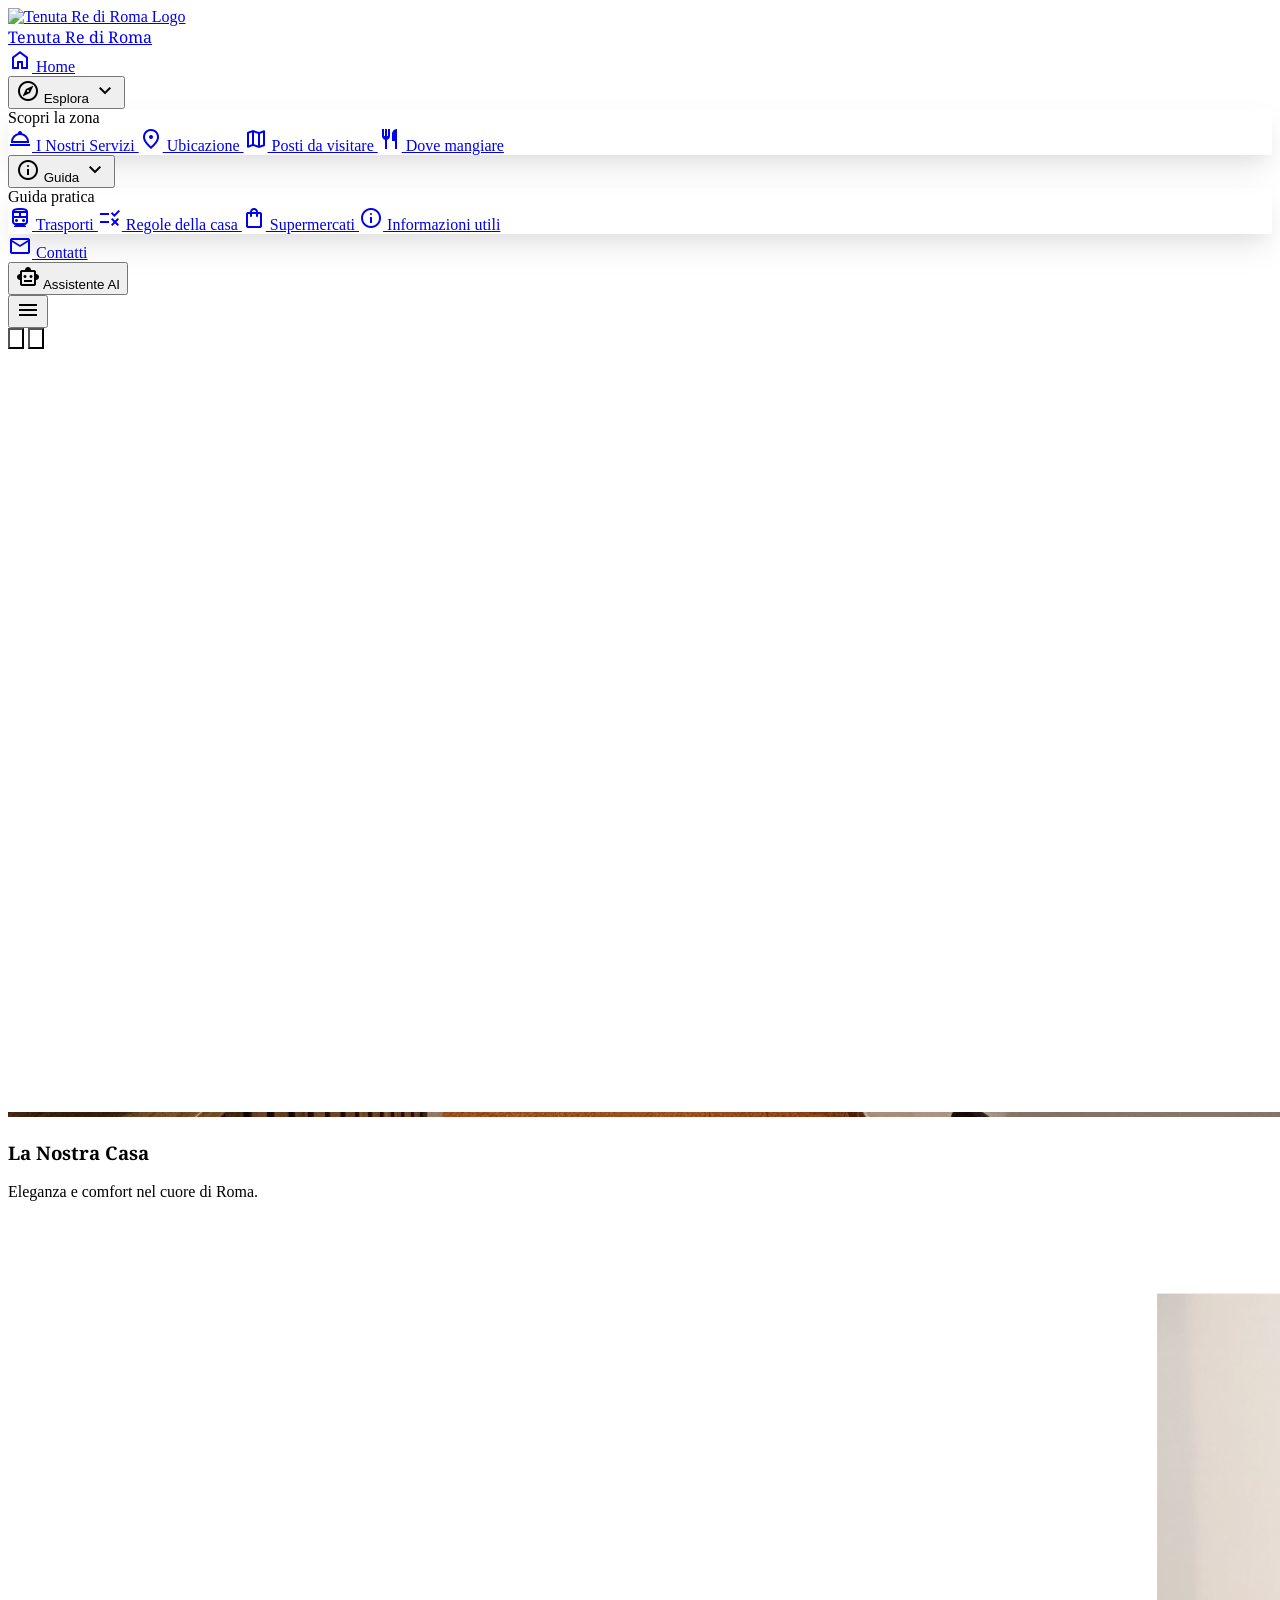
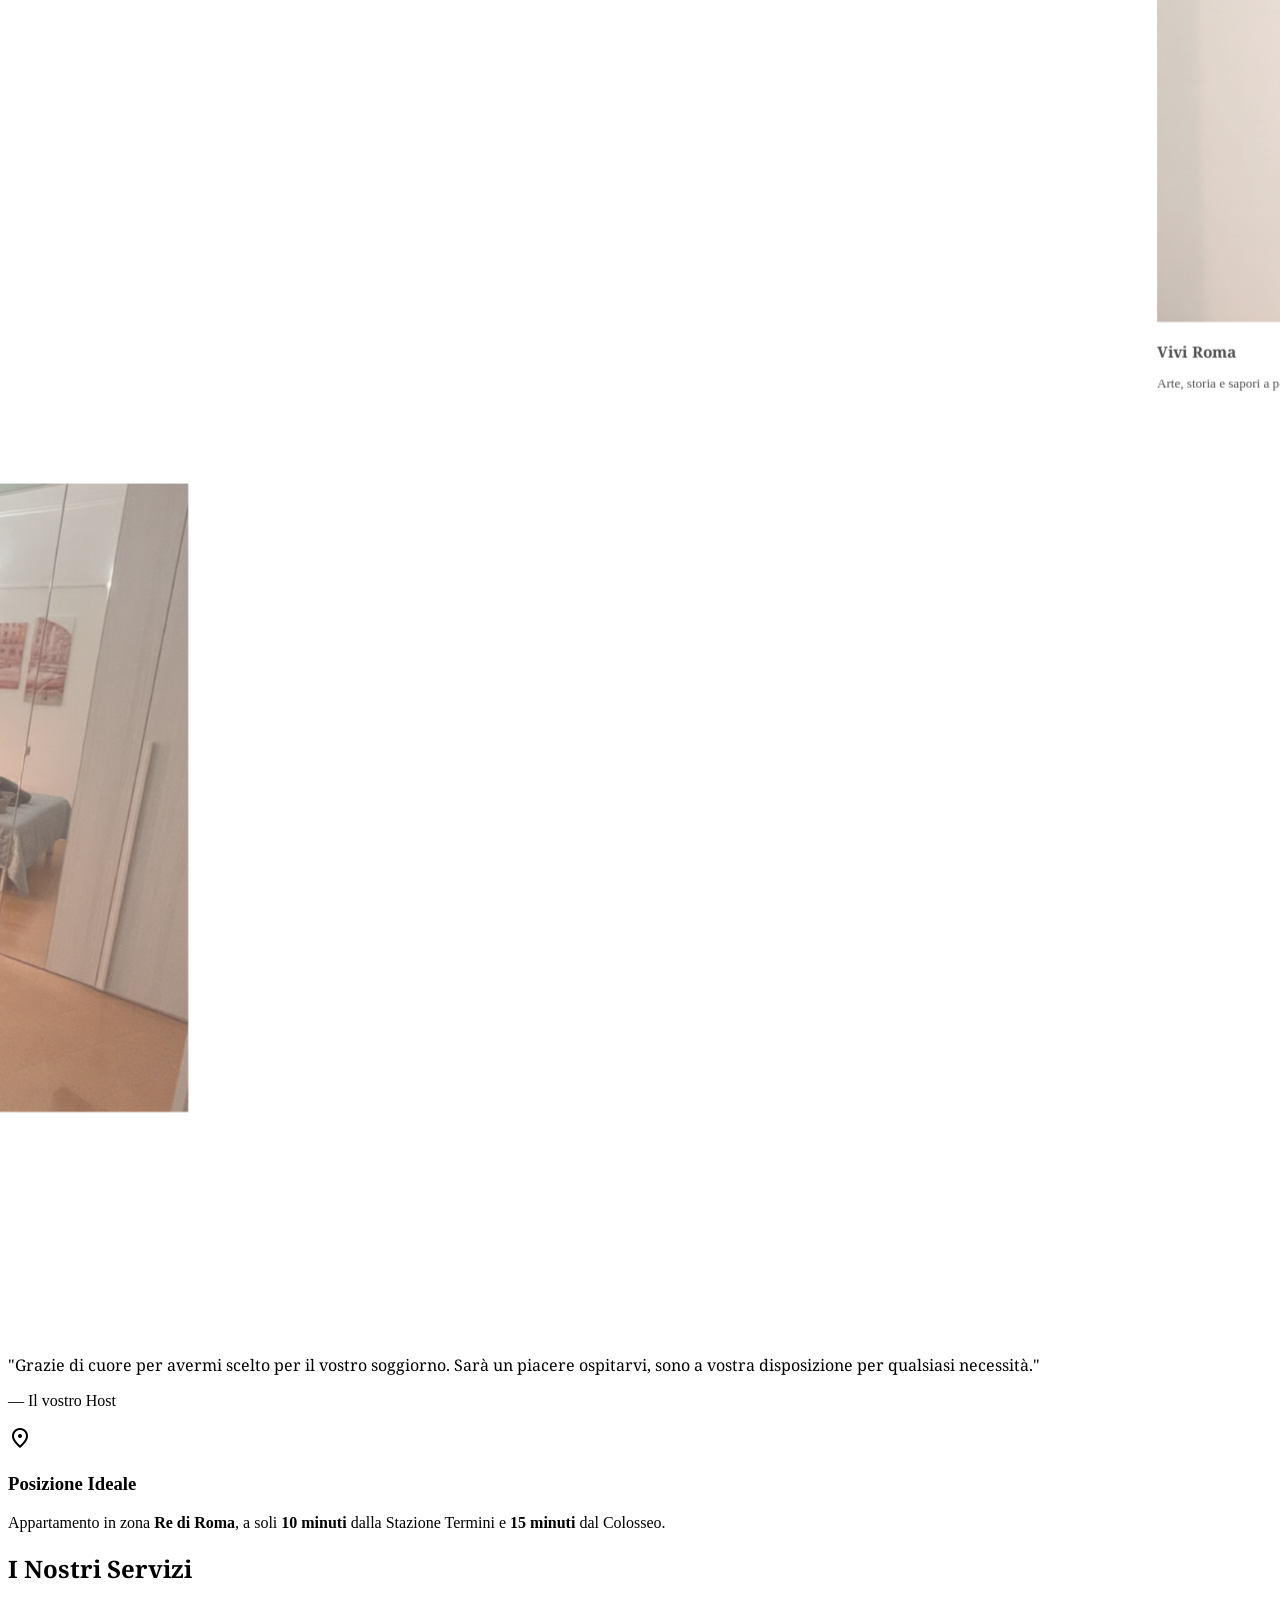
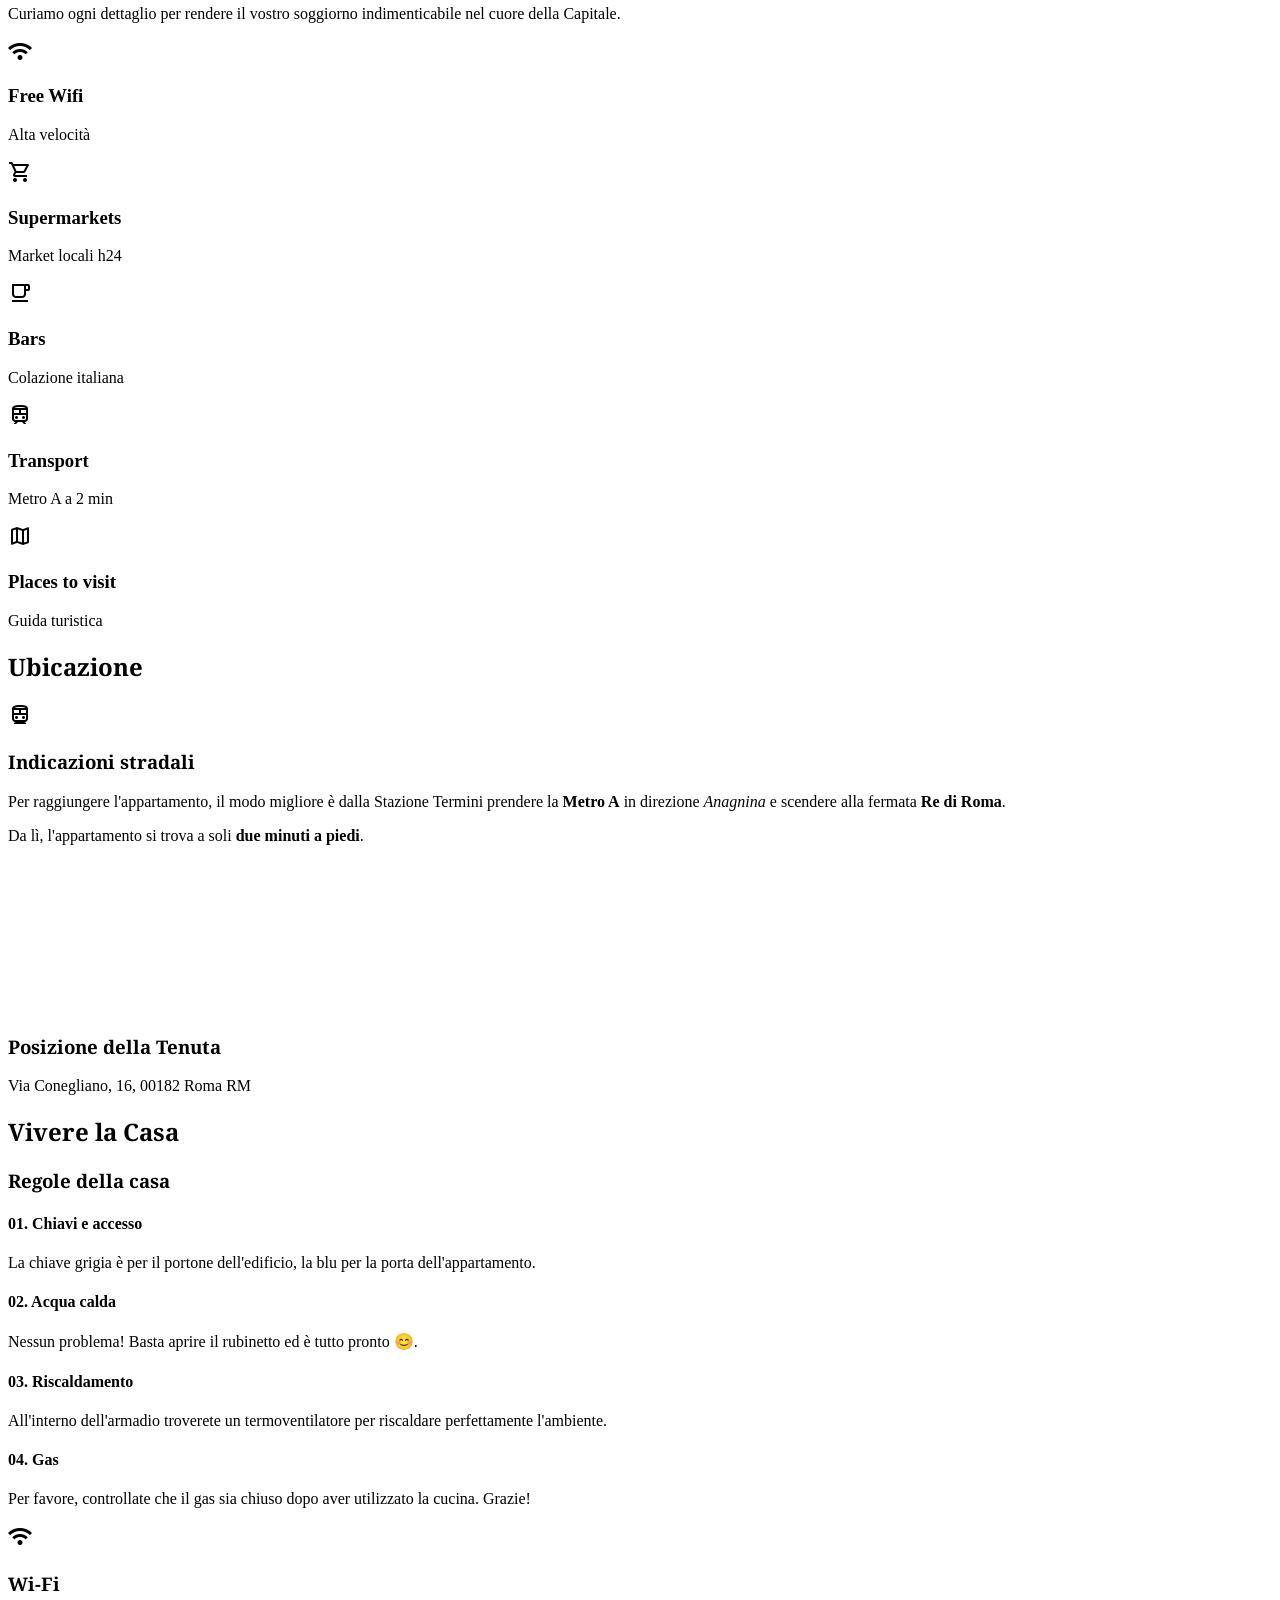
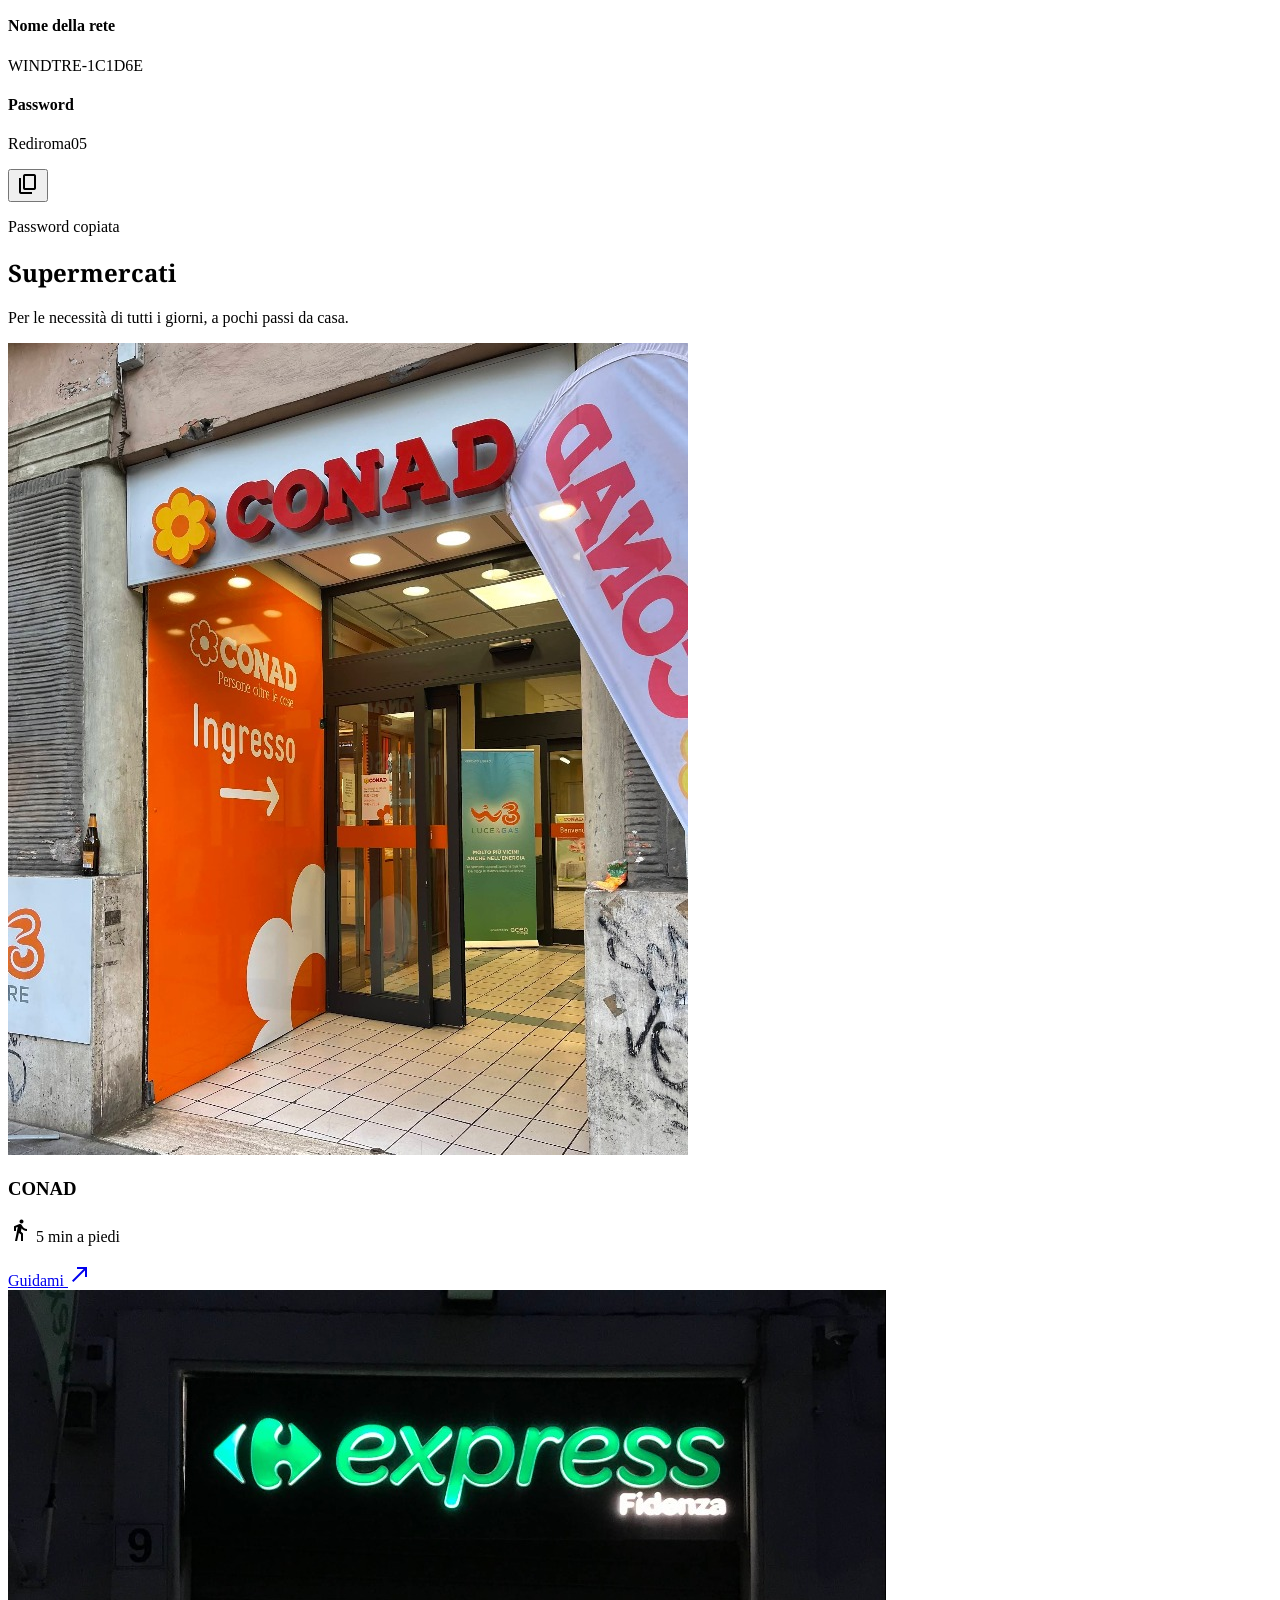
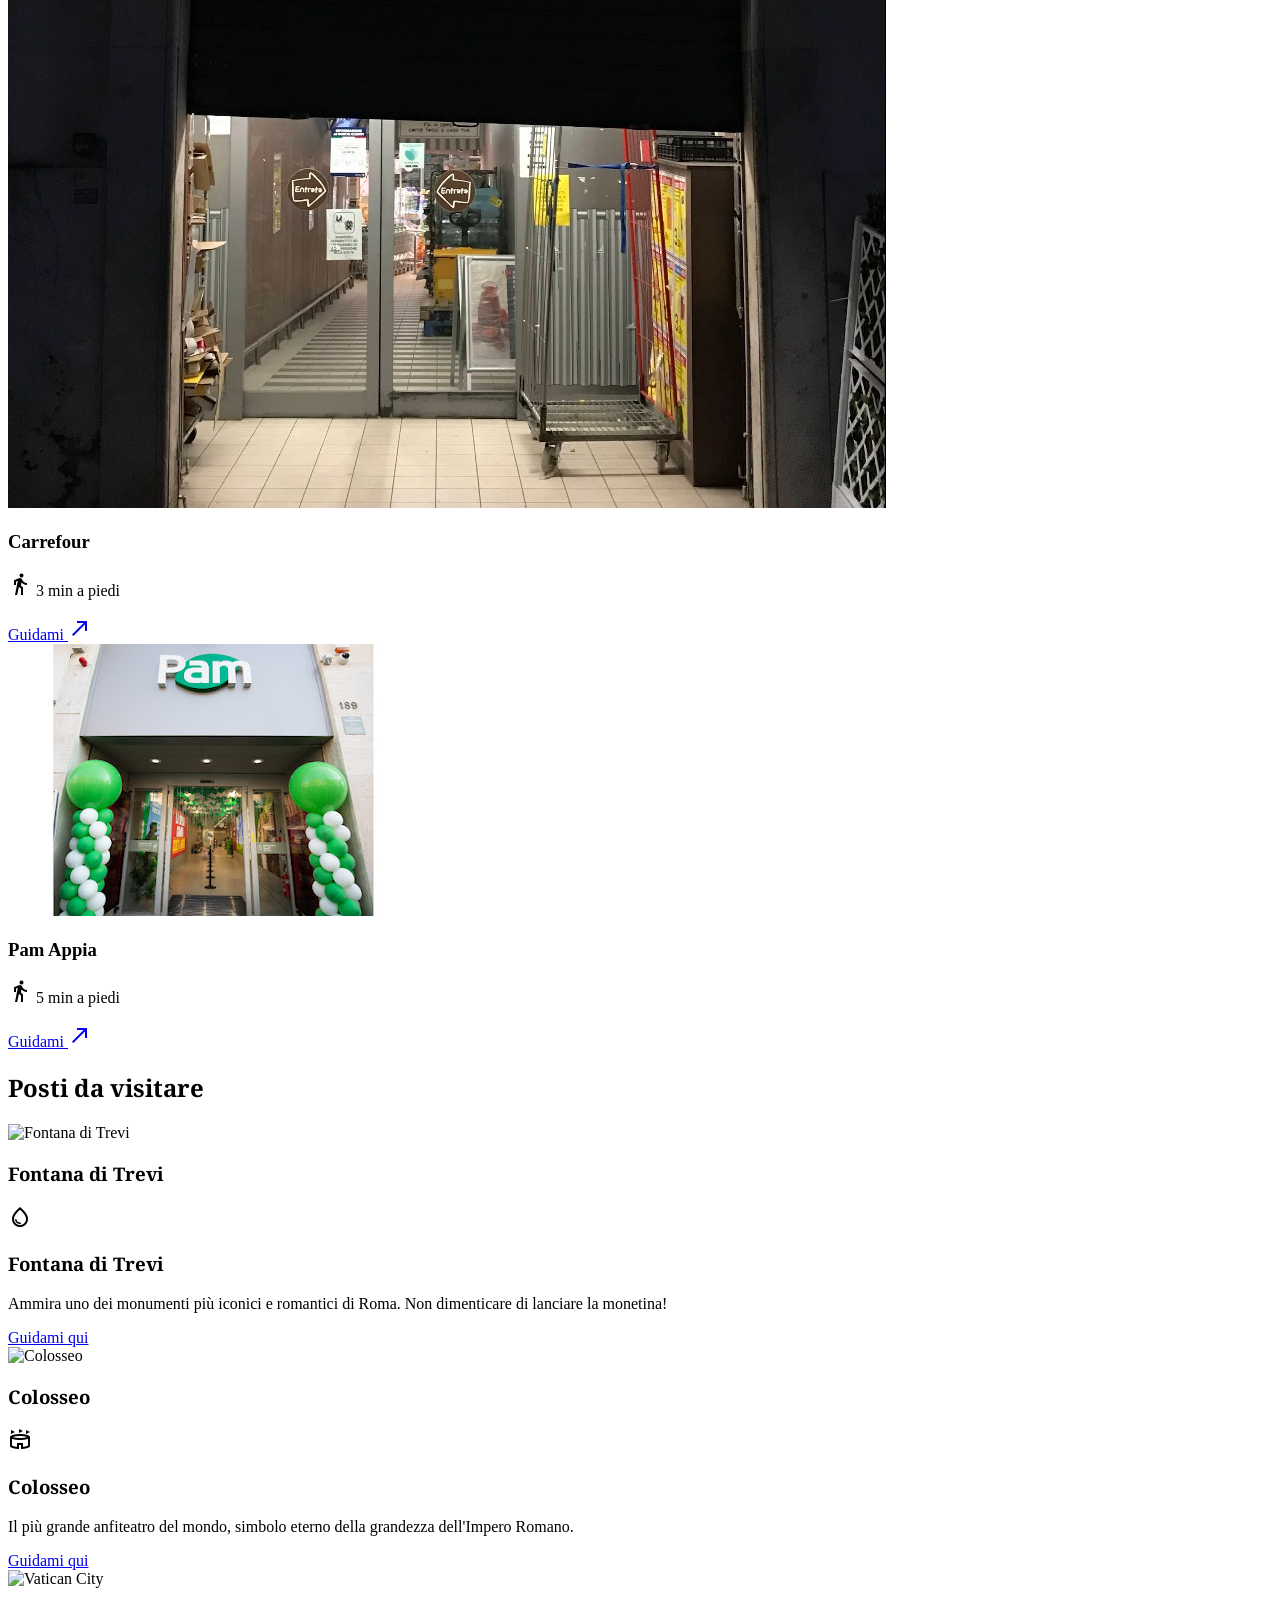
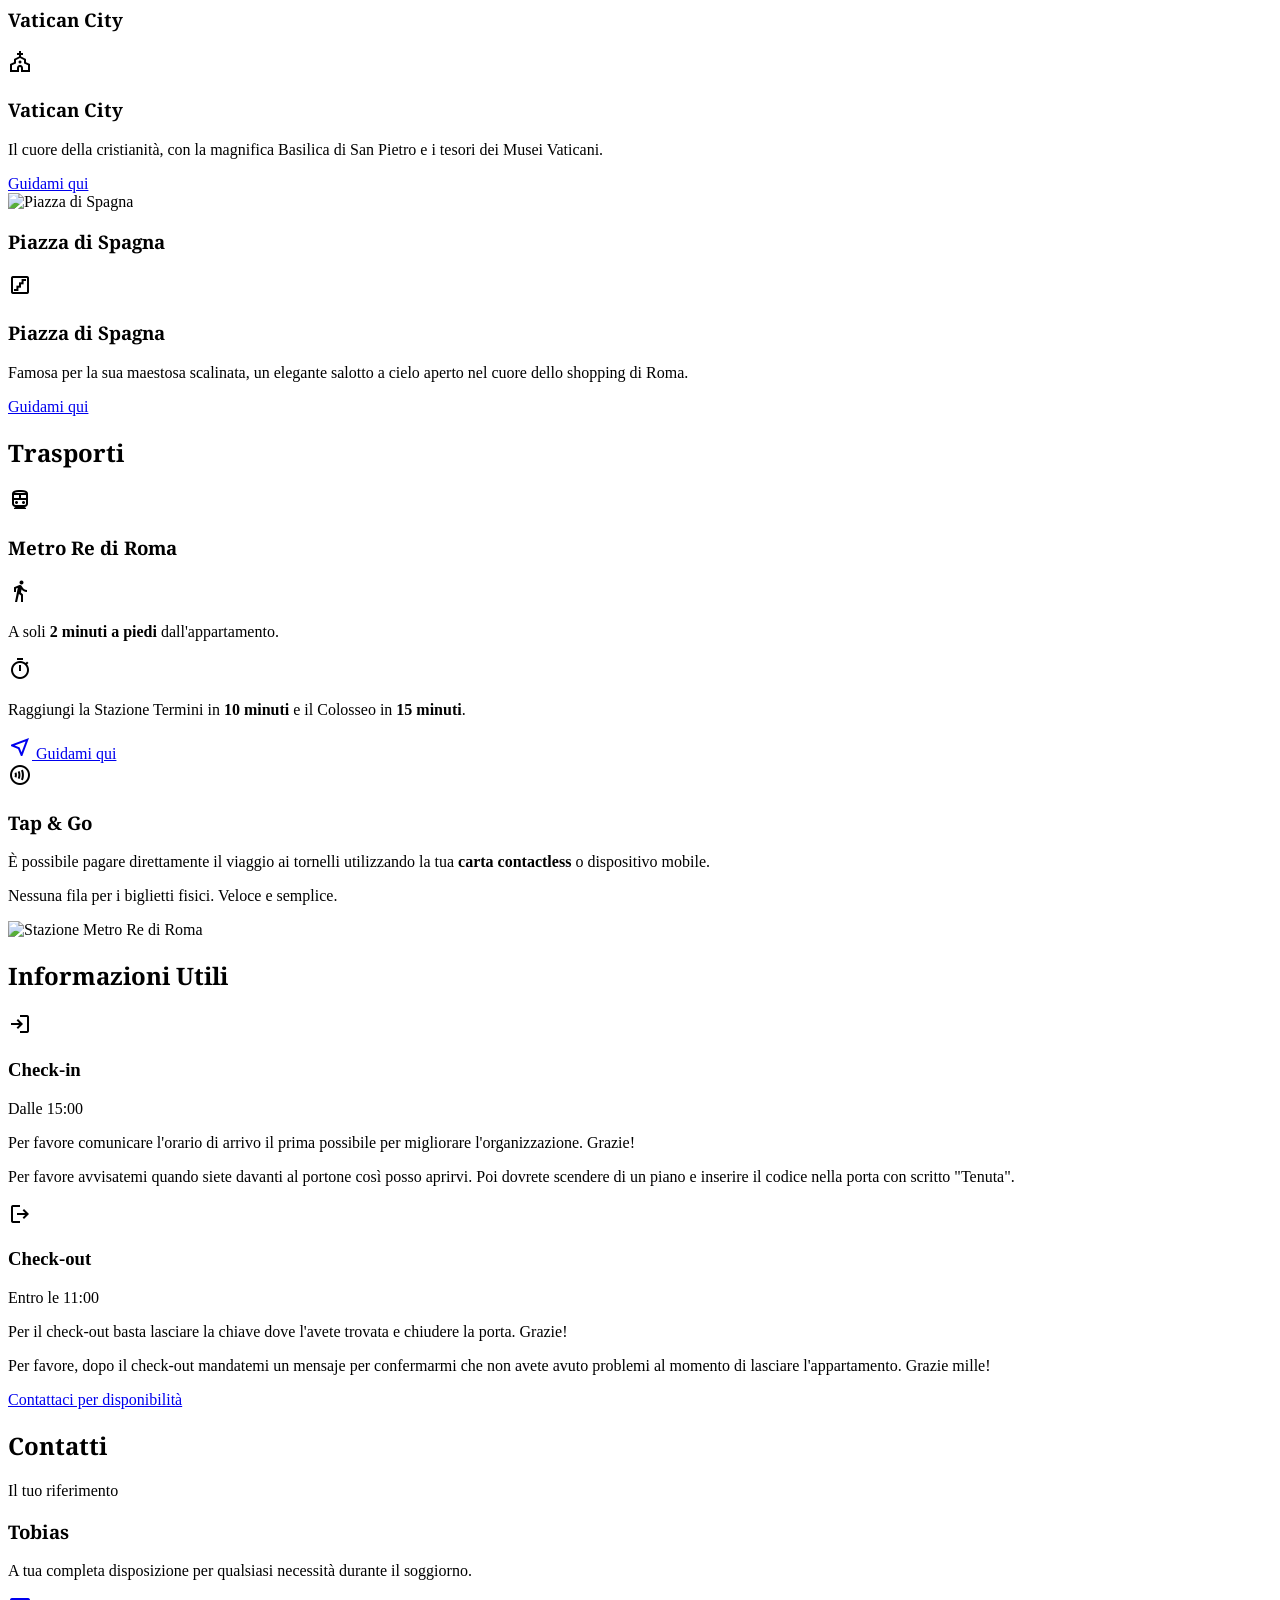
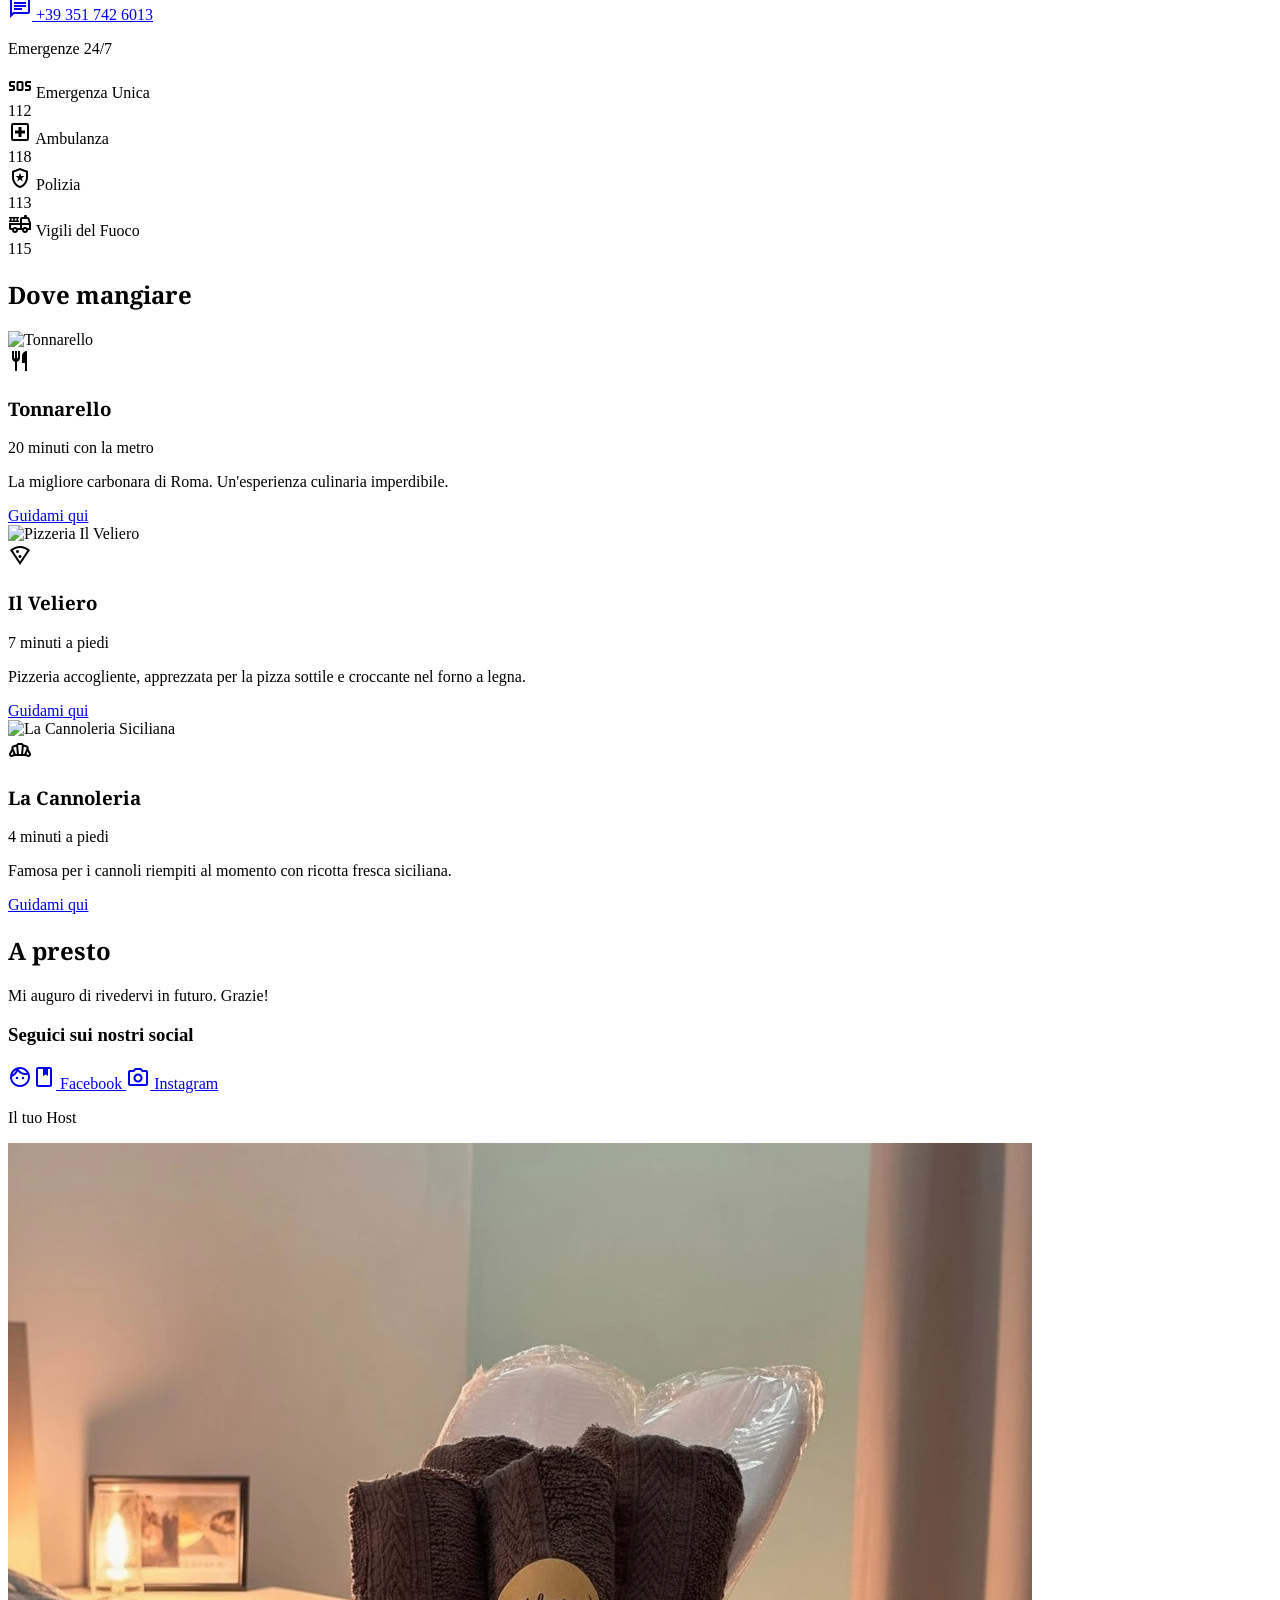
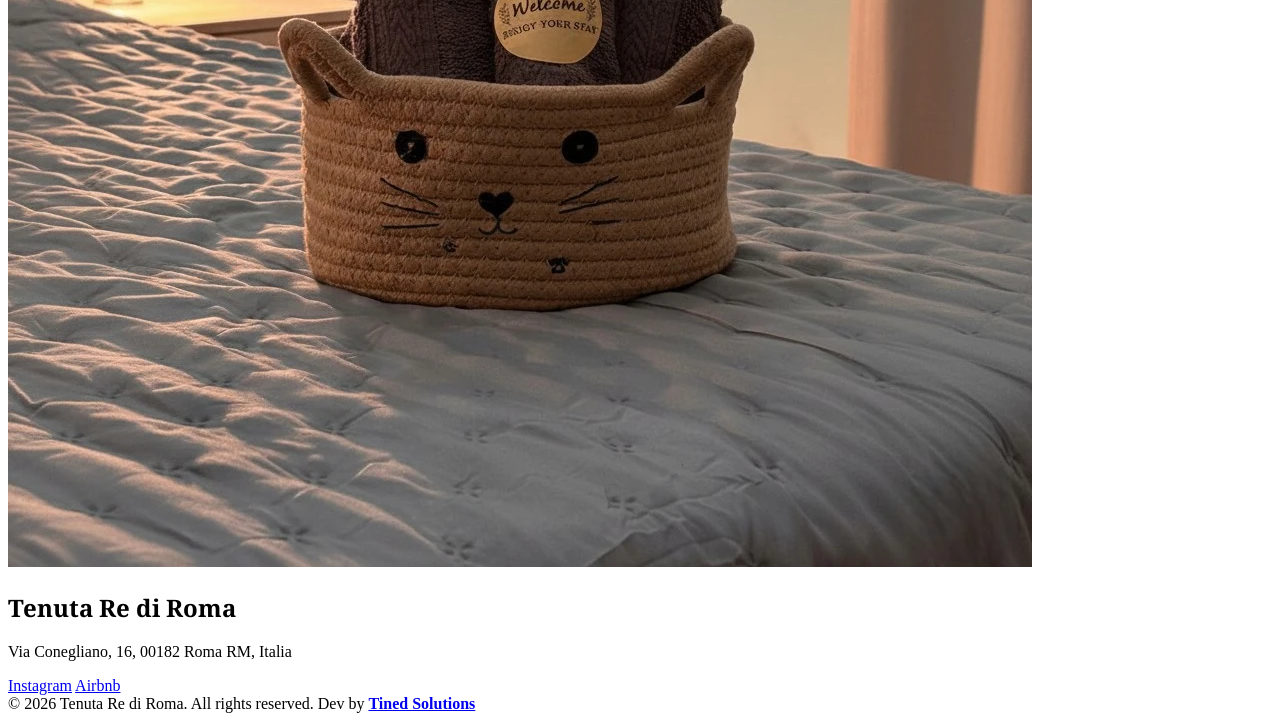
==== commit 6d0f2e56: "Agregado de IA para chatbot" ====
--- a/index.html
+++ b/index.html
@@ -219,6 +219,13 @@
                         Contatti
                     </a>
                 </div>
+
+                <div class="flex items-center h-full">
+                    <button onclick="toggleChatbot()" class="flex items-center gap-2 bg-primary text-white px-5 py-2 rounded-full font-semibold hover:bg-primary/90 transition-all duration-200 shadow-sm active:scale-95 ml-2">
+                        <span class="material-symbols-outlined text-[20px]">smart_toy</span>
+                        Assistente AI
+                    </button>
+                </div>
             </div>
 
             <div class="flex items-center">
@@ -919,6 +926,104 @@
 </section>
 
 </main>
+
+<!-- Floating Chat Widget -->
+<style>
+    #chat-widget-window {
+        width: 380px;
+        height: 560px;
+        border-radius: 16px;
+        box-shadow: 0 12px 40px -4px rgba(0,0,0,0.22), 0 4px 16px -2px rgba(0,0,0,0.12);
+        transform-origin: bottom right;
+        transform: scale(0.85) translateY(16px);
+        opacity: 0;
+        pointer-events: none;
+        transition: transform 0.25s cubic-bezier(0.34,1.56,0.64,1), opacity 0.22s ease;
+        overflow: hidden;
+    }
+    #chat-widget-window.open {
+        transform: scale(1) translateY(0);
+        opacity: 1;
+        pointer-events: auto;
+    }
+    #chat-fab {
+        pointer-events: auto;
+        box-shadow: 0 4px 20px rgba(84,106,47,0.45);
+        transition: transform 0.2s ease, box-shadow 0.2s ease;
+    }
+    #chat-fab:hover {
+        transform: scale(1.08);
+        box-shadow: 0 6px 28px rgba(84,106,47,0.55);
+    }
+    #chat-fab:active { transform: scale(0.95); }
+
+    /* ── Desktop: open below navbar, top-right ── */
+    @media (min-width: 1024px) {
+        #chat-fab { display: none !important; }
+        #chat-widget {
+            bottom: auto !important;
+            top: 80px;
+        }
+        #chat-widget-window {
+            width: 520px;
+            height: calc(100dvh - 96px);
+            transform-origin: top right;
+            transform: scale(0.85) translateY(-16px);
+        }
+        #chat-widget-window.open {
+            transform: scale(1) translateY(0);
+        }
+    }
+
+    /* Mobile: full-width window */
+    @media (max-width: 480px) {
+        #chat-widget-window {
+            width: calc(100vw - 24px);
+            height: 75dvh;
+            border-radius: 16px;
+        }
+    }
+</style>
+
+<div id="chat-widget" style="position:fixed; bottom:24px; right:20px; z-index:1000; display:flex; flex-direction:column; align-items:flex-end; gap:12px; pointer-events:none;">
+
+    <!-- Chat window -->
+    <div id="chat-widget-window" style="position:relative; background:#fff; display:flex; flex-direction:column;">
+
+        <!-- Header -->
+        <div style="background:#546a2f; padding: 14px 16px; display:flex; align-items:center; gap:10px; flex-shrink:0;">
+            <div style="width:36px; height:36px; border-radius:50%; background:rgba(255,255,255,0.2); display:flex; align-items:center; justify-content:center; flex-shrink:0;">
+                <span class="material-symbols-outlined" style="color:#fff; font-size:20px;">smart_toy</span>
+            </div>
+            <div style="flex:1; min-width:0;">
+                <div style="color:#fff; font-weight:700; font-size:15px; font-family:'Work Sans',sans-serif; line-height:1.2;">Assistente AI</div>
+                <div style="color:rgba(255,255,255,0.8); font-size:12px; font-family:'Work Sans',sans-serif;">Di solito risponde subito</div>
+            </div>
+            <button onclick="toggleChatbot()" aria-label="Chiudi chat" style="background:rgba(255,255,255,0.15); border:none; border-radius:50%; width:32px; height:32px; display:flex; align-items:center; justify-content:center; cursor:pointer; flex-shrink:0; transition:background 0.2s;" onmouseover="this.style.background='rgba(255,255,255,0.28)'" onmouseout="this.style.background='rgba(255,255,255,0.15)'">
+                <span class="material-symbols-outlined" style="color:#fff; font-size:20px;">close</span>
+            </button>
+        </div>
+
+        <!-- iFrame body -->
+        <div style="flex:1; overflow:hidden; background:#f7f7f6;">
+            <iframe
+                src="https://app.boei.help/p/bot/a1420c70-adbd-4ebb-874f-b0242e8b774b"
+                width="100%"
+                style="height:100%; border:0; display:block;"
+                frameborder="0"
+                loading="lazy"
+            ></iframe>
+        </div>
+    </div>
+
+    <!-- FAB bubble -->
+    <button id="chat-fab" onclick="toggleChatbot()" aria-label="Apri assistente AI" style="width:56px; height:56px; border-radius:50%; background:#546a2f; border:none; cursor:pointer; display:flex; align-items:center; justify-content:center; position:relative;">
+        <span id="chat-fab-open" class="material-symbols-outlined" style="color:#fff; font-size:28px;">smart_toy</span>
+        <span id="chat-fab-close" class="material-symbols-outlined" style="color:#fff; font-size:28px; display:none;">close</span>
+        <!-- Notification dot -->
+        <span id="chat-notif-dot" style="position:absolute; top:6px; right:6px; width:10px; height:10px; border-radius:50%; background:#ea580c; border:2px solid #fff;"></span>
+    </button>
+</div>
 
 <footer class="bg-slate-900 text-slate-300 py-12 px-6">
     <div class="max-w-6xl mx-auto flex flex-col md:flex-row justify-between items-center gap-8">
@@ -1122,6 +1227,29 @@
         }
     });
 </script>
+<script>
+    (function() {
+        let chatOpen = false;
+        const win = document.getElementById('chat-widget-window');
+        const fabOpen = document.getElementById('chat-fab-open');
+        const fabClose = document.getElementById('chat-fab-close');
+        const notifDot = document.getElementById('chat-notif-dot');
+
+        window.toggleChatbot = function() {
+            chatOpen = !chatOpen;
+            if (chatOpen) {
+                win.classList.add('open');
+                fabOpen.style.display = 'none';
+                fabClose.style.display = '';
+                if (notifDot) notifDot.style.display = 'none';
+            } else {
+                win.classList.remove('open');
+                fabOpen.style.display = '';
+                fabClose.style.display = 'none';
+            }
+        };
+    })();
+</script>
 
 <script>
     (function () {
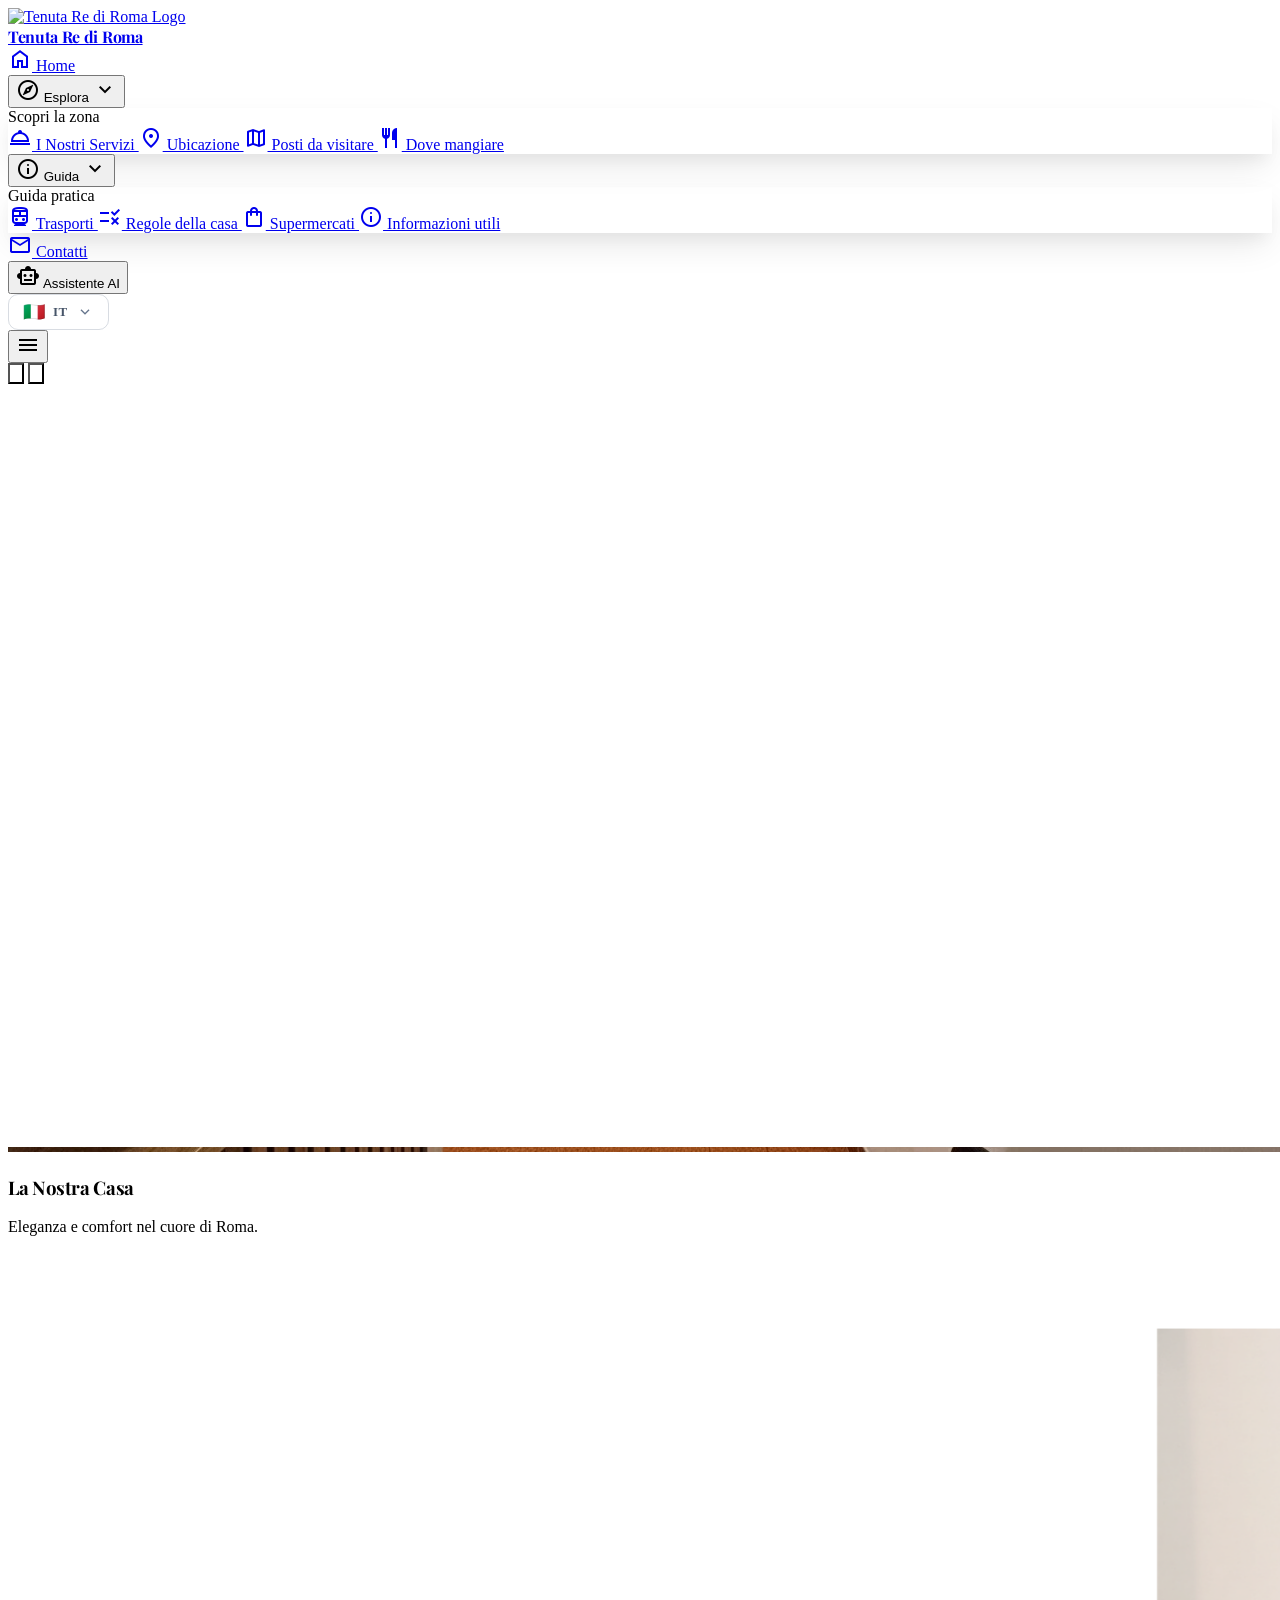
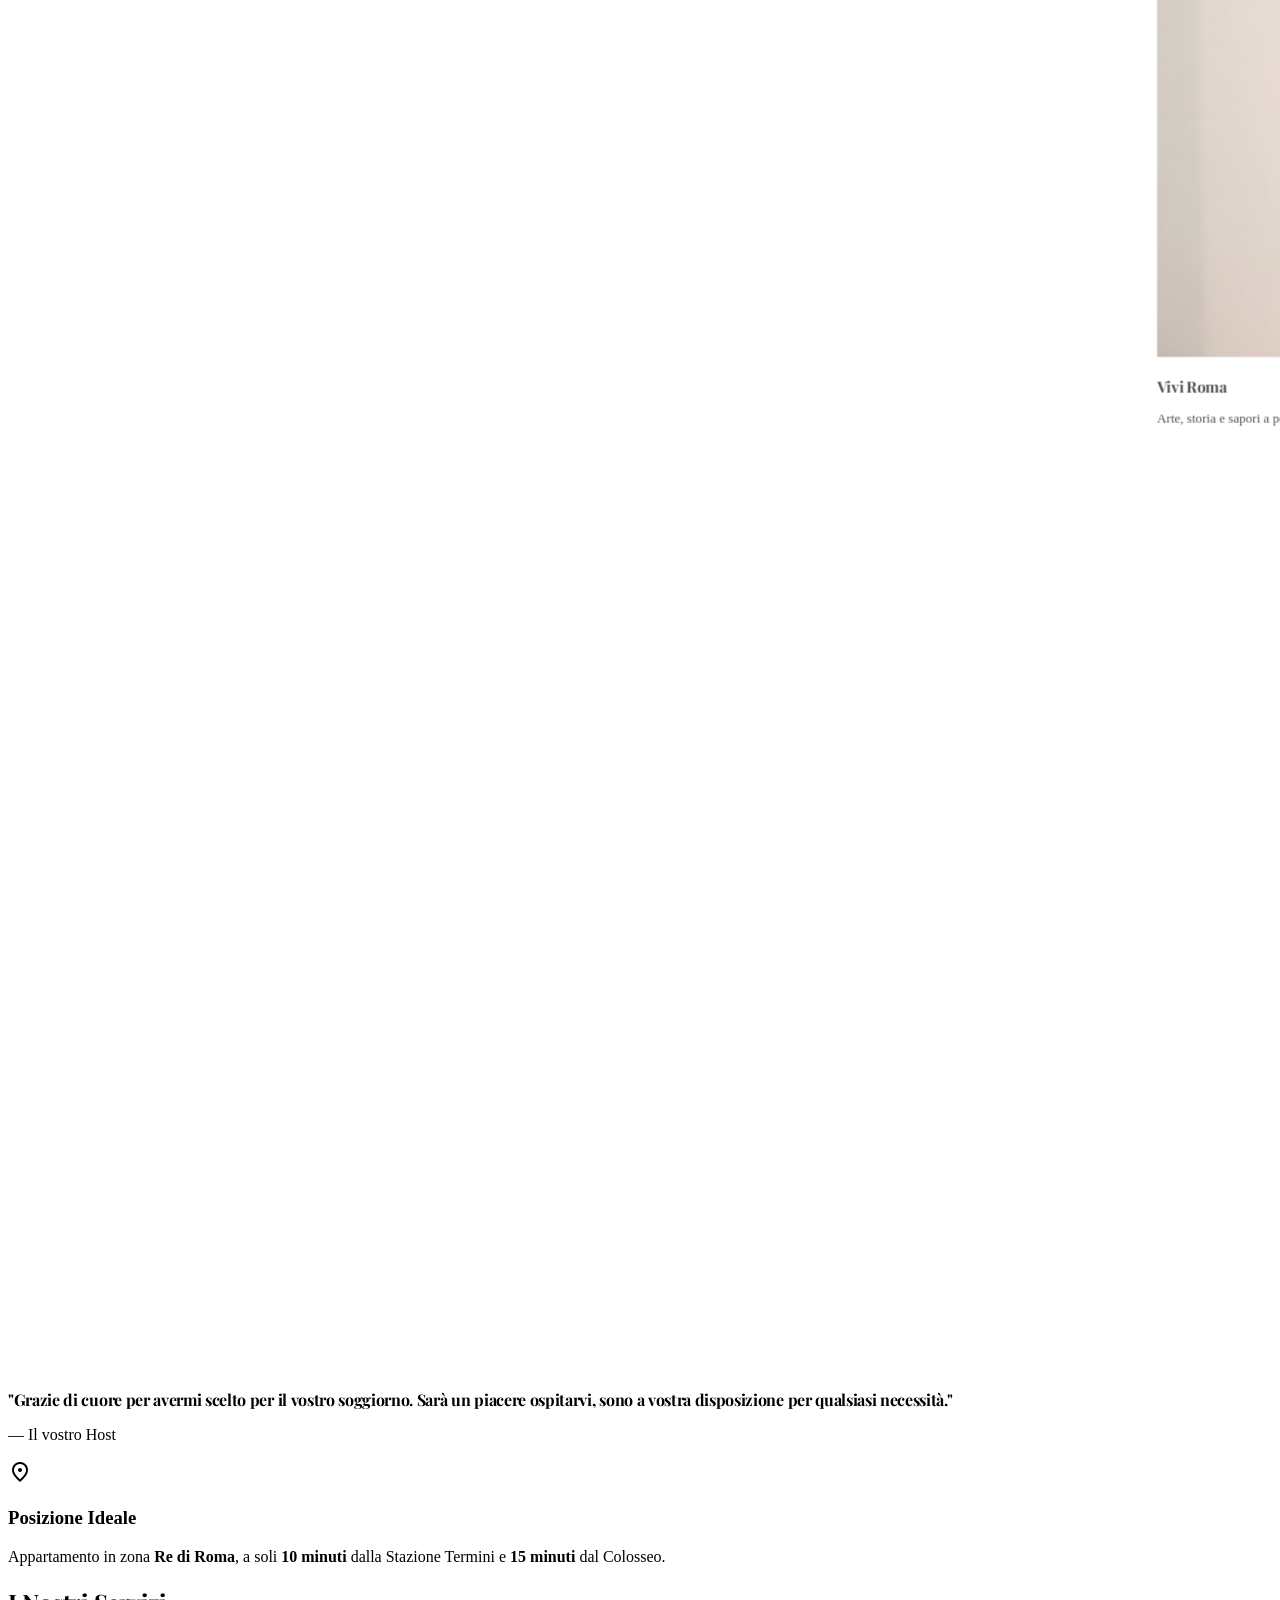
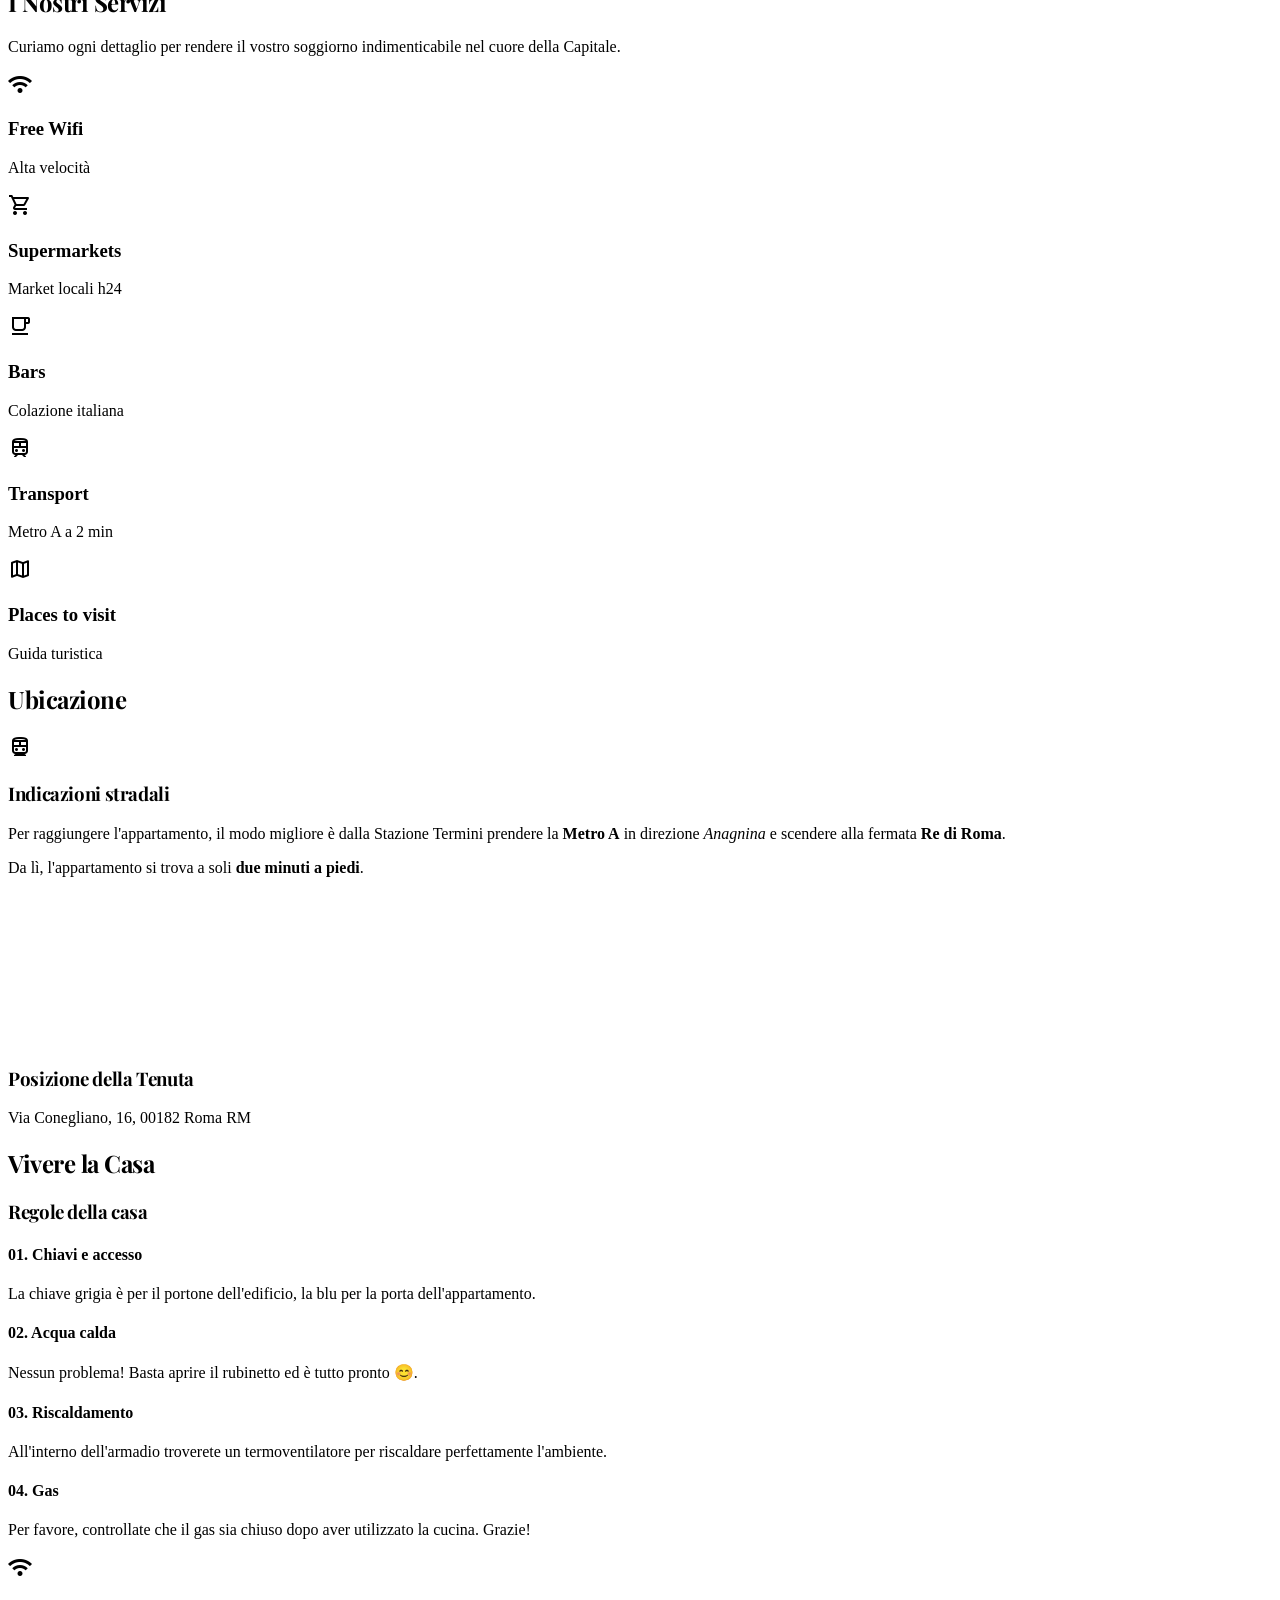
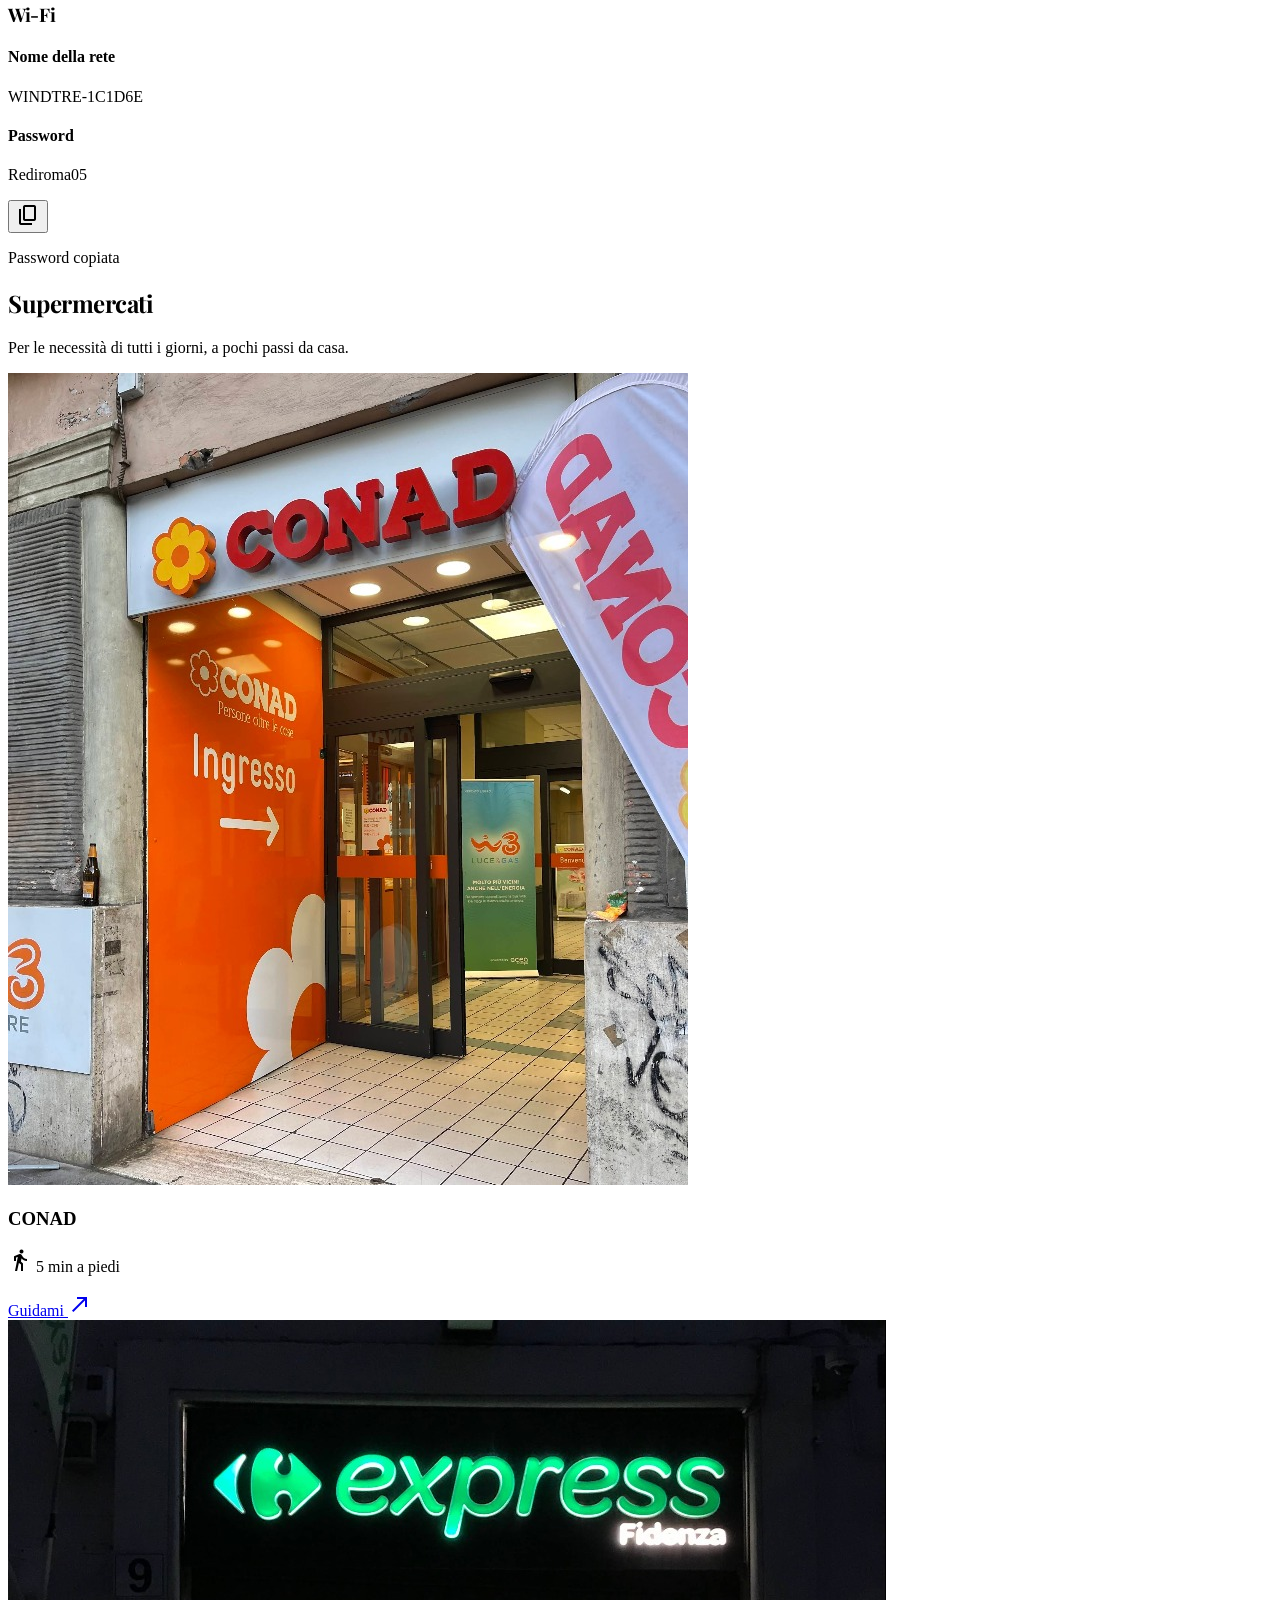
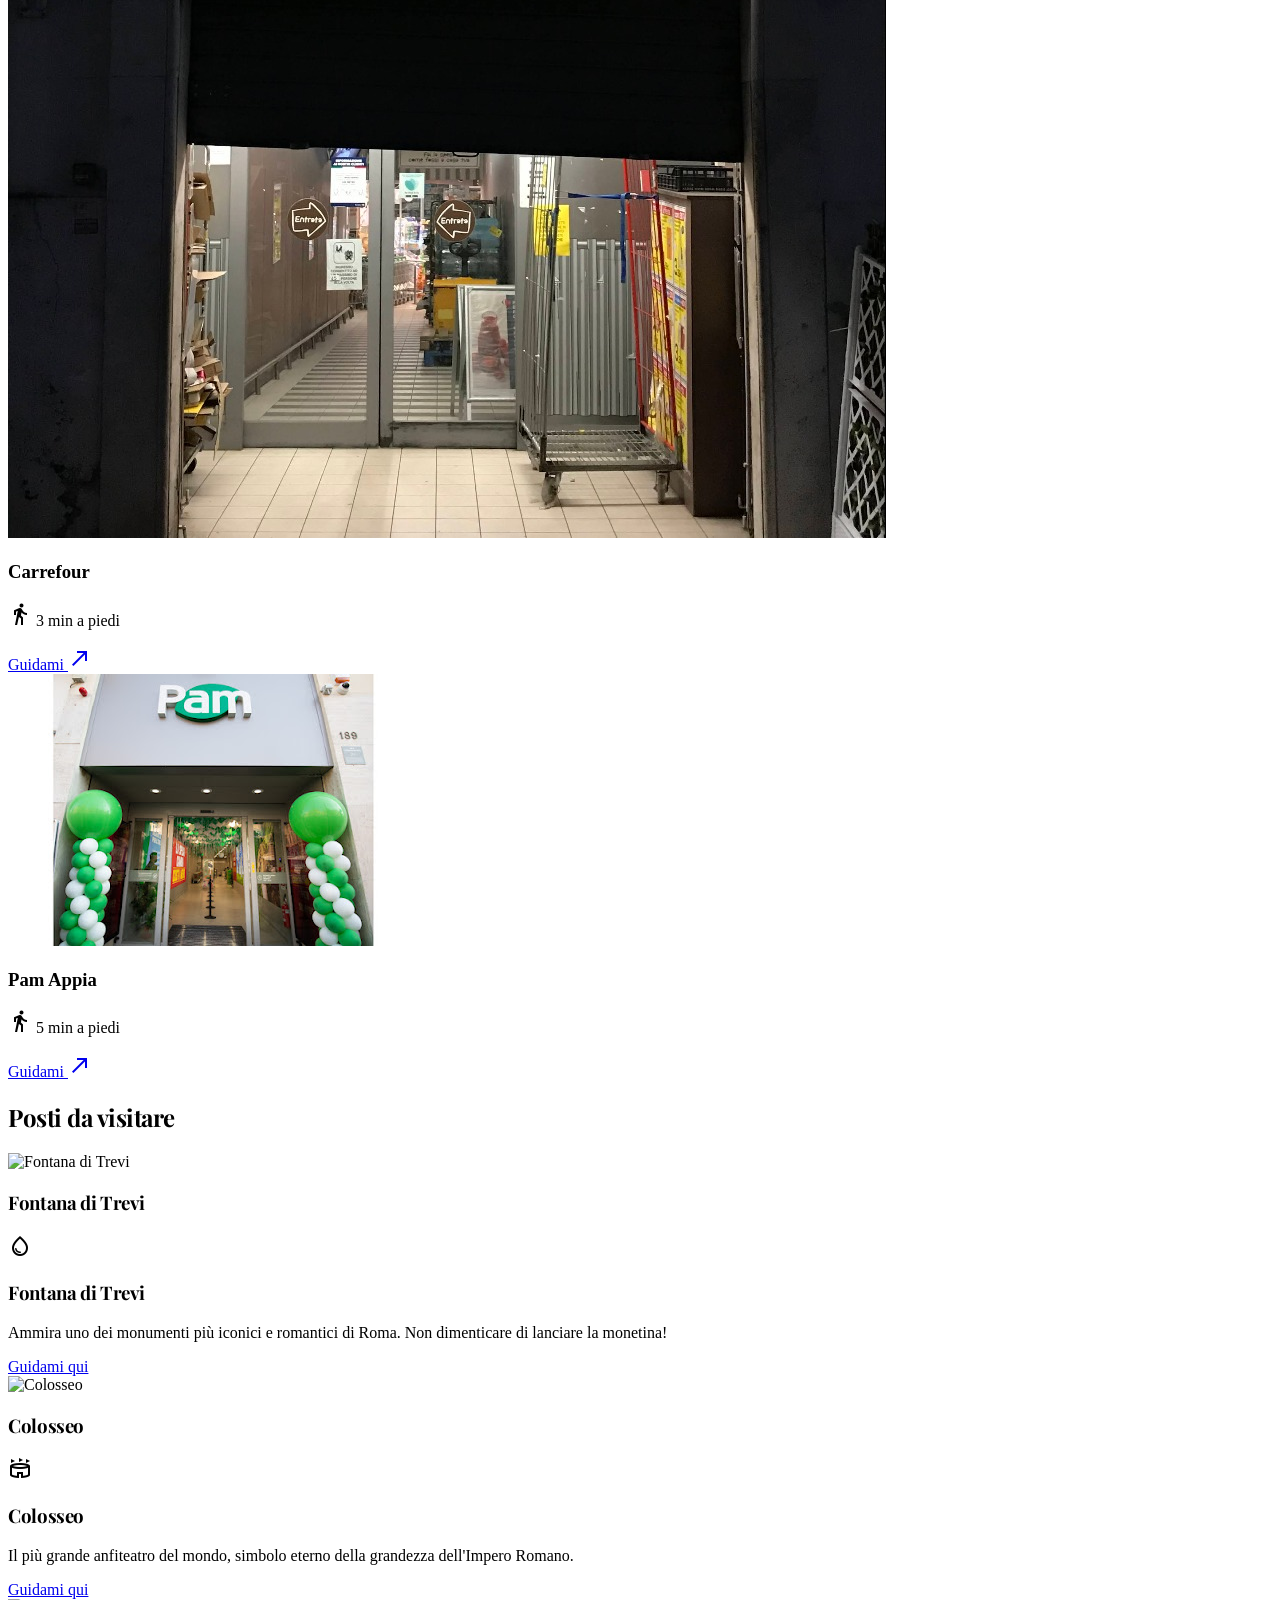
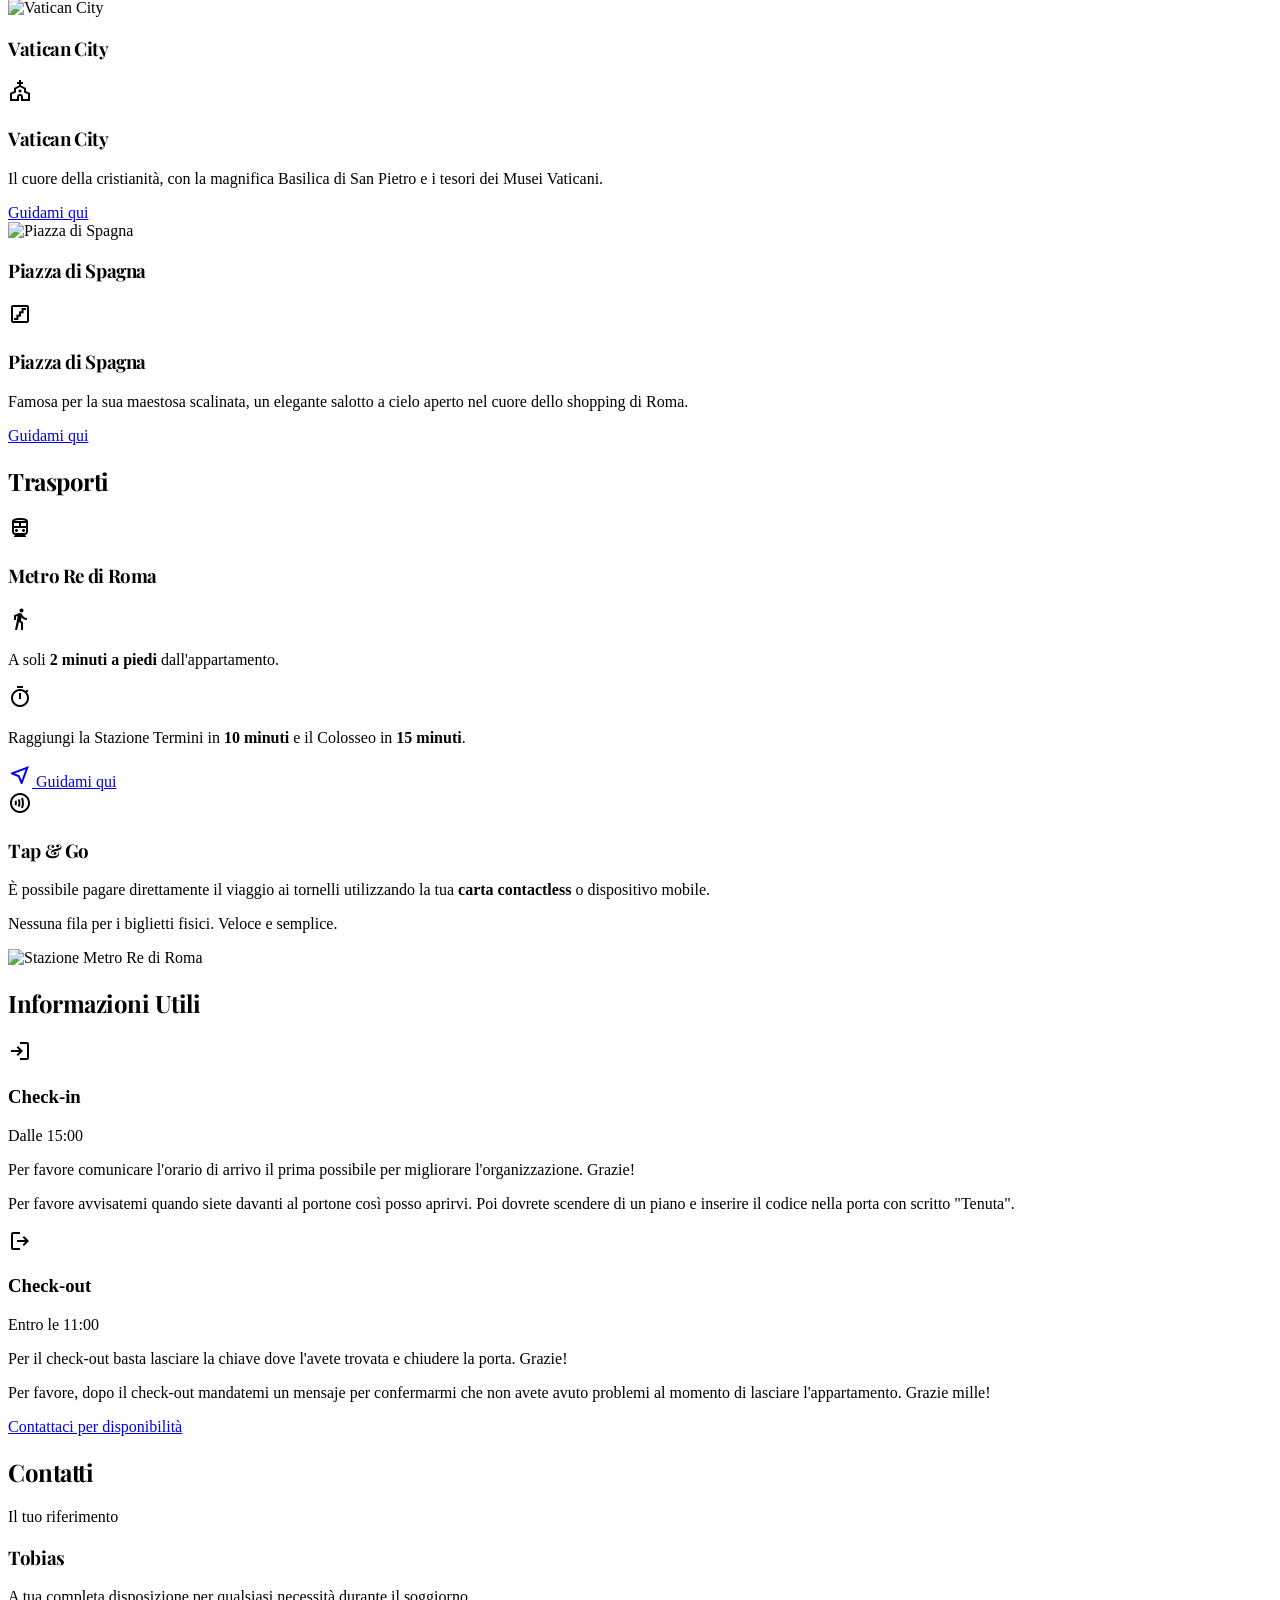
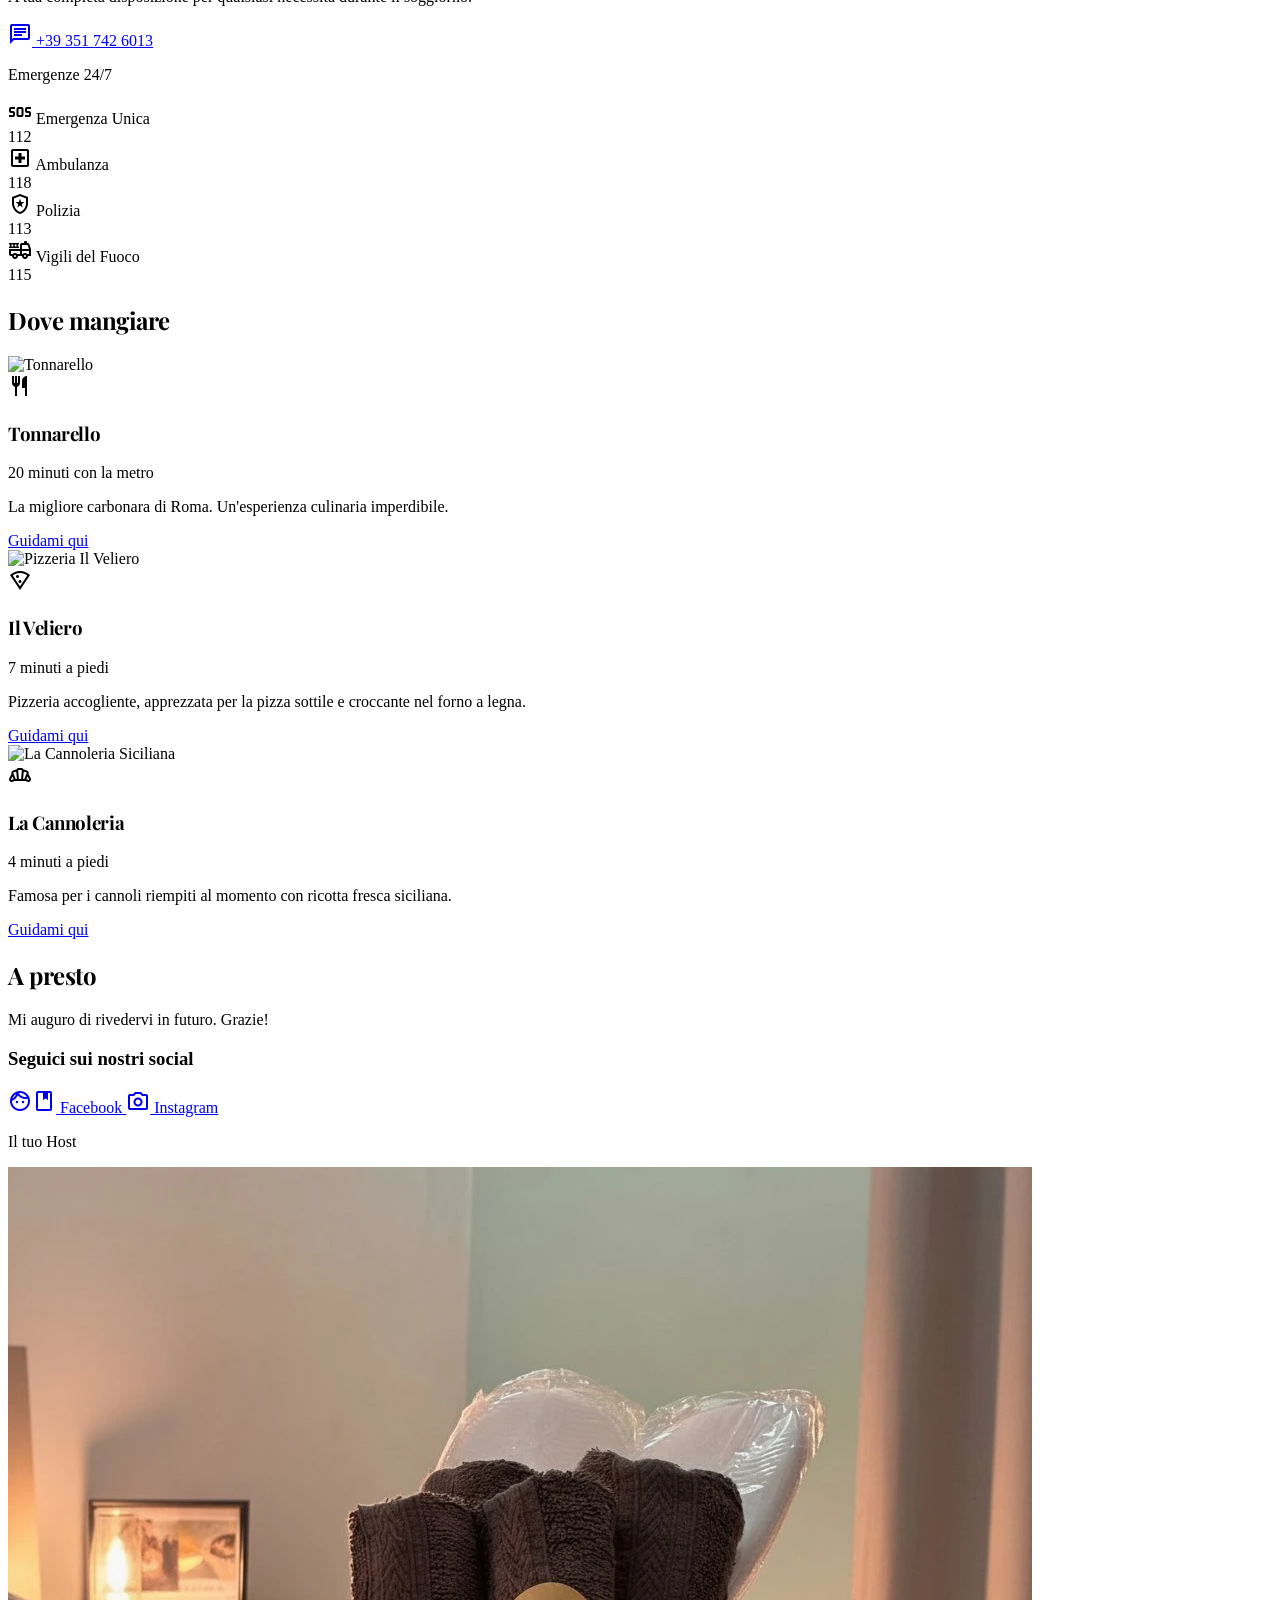
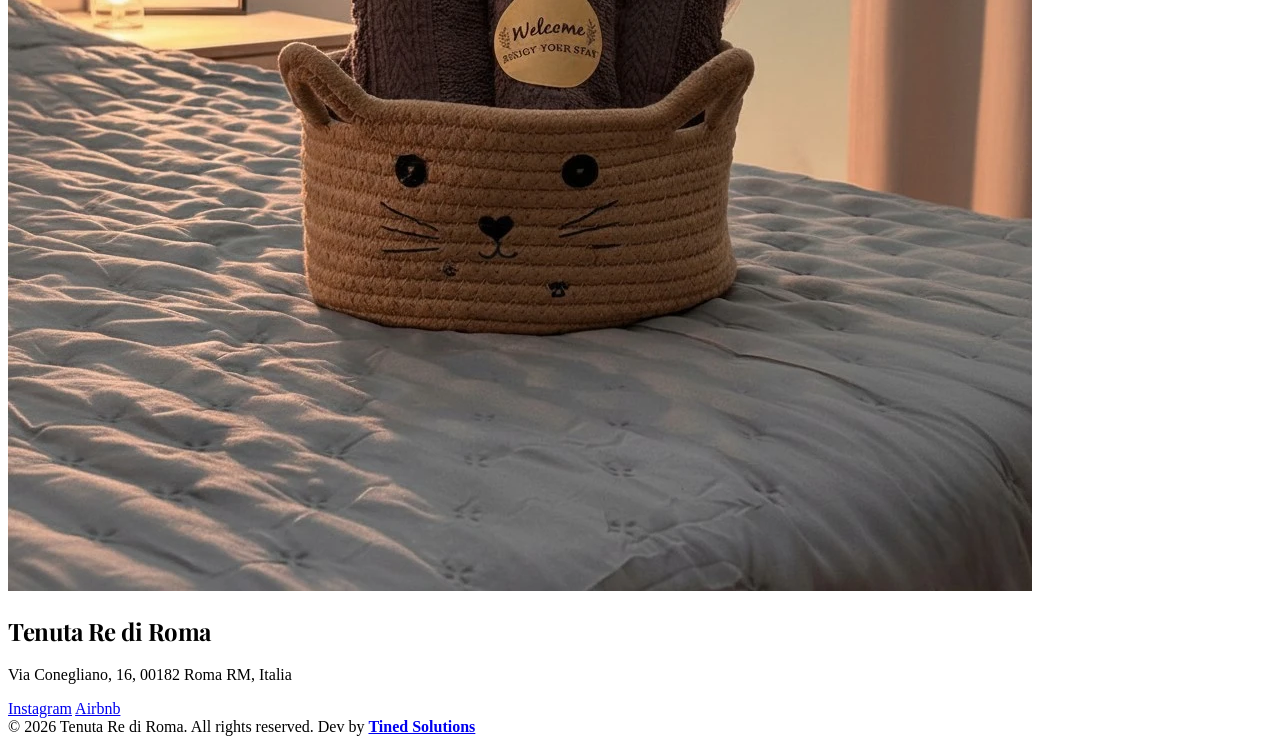
==== commit 90ae5291: "feat: implementar tipografía premium Playfair Display - Agregar Playfair Display como fuente princip" ====
--- a/index.html
+++ b/index.html
@@ -5,145 +5,14 @@
 <meta content="width=device-width, initial-scale=1.0" name="viewport"/>
 <title>Tenuta Re di Roma</title>
 <script src="https://cdn.tailwindcss.com?plugins=forms,container-queries"></script>
-<link href="https://fonts.googleapis.com/css2?family=Work+Sans:wght@300;400;500;600;700;900&family=Noto+Serif:wght@400;700&display=swap" rel="stylesheet"/>
+<link href="https://fonts.googleapis.com/css2?family=Work+Sans:wght@300;400;500;600;700;900&family=Playfair+Display:wght@400;500;600;700;800;900&family=Noto+Serif:wght@400;700&display=swap" rel="stylesheet"/>
 <link href="https://fonts.googleapis.com/css2?family=Material+Symbols+Outlined:wght,FILL@100..700,0..1&display=swap" rel="stylesheet"/>
-<script id="tailwind-config">
-        tailwind.config = {
-            darkMode: "class",
-            theme: {
-                extend: {
-                    colors: {
-                        "primary": "#546a2f",
-                        "background-light": "#f7f7f6",
-                        "background-dark": "#1a1d15",
-                        "metro-orange": "#ea580c"
-                    },
-                    fontFamily: {
-                        "display": ["Work Sans", "sans-serif"],
-                        "serif": ["Noto Serif", "serif"]
-                    },
-                    borderRadius: { "DEFAULT": "0.25rem", "lg": "0.5rem", "xl": "0.75rem", "full": "9999px" },
-                },
-            },
-        }
-    </script>
-<style>
-        .serif-title { font-family: 'Noto Serif', serif; }
-        body { min-height: max(884px, 100dvh); }
-        
-        /* Premium Navbar Custom Styles */
-        .nav-link {
-            position: relative;
-            transition: all 0.3s ease;
-        }
-        .nav-link::after {
-            content: '';
-            position: absolute;
-            width: 0;
-            height: 2px;
-            bottom: 4px;
-            left: 50%;
-            transform: translateX(-50%);
-            background-color: currentColor;
-            transition: width 0.3s ease;
-        }
-        .nav-link:hover::after {
-            width: 80%;
-        }
-        .dropdown:hover .dropdown-menu {
-            opacity: 1;
-            visibility: visible;
-            transform: translateY(0);
-        }
-        .dropdown-menu {
-            box-shadow: 0 15px 35px -5px rgba(0, 0, 0, 0.1), 0 10px 15px -5px rgba(0, 0, 0, 0.05);
-        }
-        .mobile-menu {
-            max-height: 0;
-            overflow: hidden;
-            transition: max-height 0.4s ease-out;
-        }
-        .mobile-menu.open {
-            max-height: 1000px;
-            transition: max-height 0.5s ease-in;
-        }
-        .mobile-submenu {
-            max-height: 0;
-            overflow: hidden;
-            transition: max-height 0.3s ease, opacity 0.2s ease;
-            opacity: 0;
-        }
-        .mobile-submenu.open {
-            max-height: 320px;
-            opacity: 1;
-        }
-        .mobile-submenu-toggle .submenu-icon {
-            transition: transform 0.3s ease;
-        }
-        .mobile-submenu-toggle[aria-expanded="true"] .submenu-icon {
-            transform: rotate(180deg);
-        }
-
-        /* ── Hero Carousel ── */
-        .carousel-container {
-            perspective: 1000px;
-            touch-action: pan-y pinch-zoom;
-        }
-        .carousel-track {
-            transform-style: preserve-3d;
-            transition: transform 0.5s cubic-bezier(0.23, 1, 0.32, 1);
-        }
-        .carousel-item {
-            backface-visibility: hidden;
-            transition: all 0.5s cubic-bezier(0.23, 1, 0.32, 1);
-        }
-        .carousel-item.active {
-            opacity: 1;
-            transform: scale(1) translateZ(0);
-        }
-        @media (max-width: 640px) {
-            .carousel-item.prev {
-                opacity: 0;
-                transform: scale(0.8) translateX(-50%) translateZ(-100px);
-            }
-            .carousel-item.next {
-                opacity: 0;
-                transform: scale(0.8) translateX(50%) translateZ(-100px);
-            }
-        }
-        @media (min-width: 641px) {
-            .carousel-item.prev {
-                opacity: 0.7;
-                transform: scale(0.9) translateX(-100%) translateZ(-100px);
-            }
-            .carousel-item.next {
-                opacity: 0.7;
-                transform: scale(0.9) translateX(100%) translateZ(-100px);
-            }
-        }
-        .carousel-item.hidden {
-            opacity: 0;
-            transform: scale(0.8) translateZ(-200px);
-        }
-        .hero-nav-btn {
-            transition: all 0.3s;
-            background: rgba(255, 255, 255, 0.1);
-            backdrop-filter: blur(8px);
-            -webkit-backdrop-filter: blur(8px);
-        }
-        @media (hover: hover) {
-            .hero-nav-btn:hover {
-                background: rgba(255, 255, 255, 0.2);
-                transform: scale(1.1);
-            }
-        }
-        .hero-nav-btn:active {
-            transform: scale(0.95);
-        }
-        .progress-bar {
-            transition: width 0.5s cubic-bezier(0.23, 1, 0.32, 1);
-        }
-    </style>
+
+<!-- Tailwind Configuration -->
+<script src="js/tailwind.config.js"></script>
+
+<!-- Custom Styles -->
+<link rel="stylesheet" href="css/styles.css"/>
 </head>
 <body class="bg-background-light dark:bg-background-dark font-display text-slate-900 dark:text-slate-100">
 
@@ -226,6 +95,31 @@
                         Assistente AI
                     </button>
                 </div>
+
+                <!-- Language Switcher -->
+                <div class="flex items-center h-full ml-3">
+                    <div class="lang-switcher" id="lang-switcher">
+                        <button class="lang-trigger" aria-expanded="false" aria-haspopup="true">
+                            <span class="lang-flag">🇮🇹</span>
+                            <span class="lang-code">IT</span>
+                            <span class="material-symbols-outlined lang-arrow">expand_more</span>
+                        </button>
+                        <div class="lang-dropdown">
+                            <a href="index.html" class="lang-option active">
+                                <span class="lang-flag">🇮🇹</span>
+                                <span class="lang-name">Italiano</span>
+                            </a>
+                            <a href="es.html" class="lang-option">
+                                <span class="lang-flag">🇪🇸</span>
+                                <span class="lang-name">Español</span>
+                            </a>
+                            <a href="en.html" class="lang-option">
+                                <span class="lang-flag">🇬🇧</span>
+                                <span class="lang-name">English</span>
+                            </a>
+                        </div>
+                    </div>
+                </div>
             </div>
 
             <div class="flex items-center">
@@ -238,7 +132,7 @@
 
     <div id="mobile-menu" class="mobile-menu lg:hidden bg-white dark:bg-background-dark border-t border-slate-100 dark:border-slate-800 absolute w-full shadow-xl">
         <div class="px-4 py-4 space-y-2 max-h-[75vh] overflow-y-auto">
-            <a href="#home" class="mobile-link block px-5 py-3.5 rounded-xl text-base font-bold text-slate-700 dark:text-slate-200 hover:text-primary hover:bg-primary/5 flex items-center transition-colors duration-200">
+            <a href="#home" class="mobile-link flex px-5 py-3.5 rounded-xl text-base font-bold text-slate-700 dark:text-slate-200 hover:text-primary hover:bg-primary/5 items-center transition-colors duration-200">
                 <span class="material-symbols-outlined text-primary mr-4 text-[24px]">home</span> Home
             </a>
             
@@ -288,9 +182,29 @@
                 </div>
             </div>
 
-            <a href="#contatti" class="mobile-link block px-5 py-3.5 rounded-xl text-base font-bold text-slate-700 dark:text-slate-200 hover:text-primary hover:bg-primary/5 flex items-center transition-colors duration-200">
+            <a href="#contatti" class="mobile-link flex px-5 py-3.5 rounded-xl text-base font-bold text-slate-700 dark:text-slate-200 hover:text-primary hover:bg-primary/5 items-center transition-colors duration-200">
                 <span class="material-symbols-outlined text-primary mr-4 text-[24px]">mail</span> Contatti
             </a>
+
+            <!-- Mobile Language Switcher -->
+            <div class="lang-switcher-mobile">
+                <span class="lang-label">Lingua</span>
+                <a href="index.html" class="lang-option-mobile active">
+                    <span class="lang-flag">🇮🇹</span>
+                    <span class="lang-name">Italiano</span>
+                    <span class="material-symbols-outlined lang-check">check_circle</span>
+                </a>
+                <a href="es.html" class="lang-option-mobile">
+                    <span class="lang-flag">🇪🇸</span>
+                    <span class="lang-name">Español</span>
+                    <span class="material-symbols-outlined lang-check">check_circle</span>
+                </a>
+                <a href="en.html" class="lang-option-mobile">
+                    <span class="lang-flag">🇬🇧</span>
+                    <span class="lang-name">English</span>
+                    <span class="material-symbols-outlined lang-check">check_circle</span>
+                </a>
+            </div>
         </div>
     </div>
 </nav>
@@ -304,7 +218,7 @@
         <div class="absolute bottom-1/4 right-1/4 w-48 h-48 sm:w-96 sm:h-96 bg-primary/10 rounded-full filter blur-3xl"></div>
     </div>
 
-    <div class="relative w-full max-w-6xl mx-auto px-4 sm:px-8 py-8 sm:py-12">
+    <div class="relative w-full max-w-6xl mx-auto px-4 sm:px-8 py-6 sm:py-8 md:py-10">
         <div class="carousel-container relative">
 
             <!-- Navigation buttons -->
@@ -320,14 +234,14 @@
             </button>
 
             <!-- Carousel track -->
-            <div class="carousel-track relative h-[400px] sm:h-[500px] md:h-[600px] overflow-hidden">
+            <div class="carousel-track relative h-[300px] sm:h-[380px] md:h-[460px] lg:h-[520px] xl:h-[480px] overflow-hidden">
 
                 <!-- Slide 1 -->
                 <div class="carousel-item active absolute top-0 left-0 w-full h-full">
-                    <div class="w-full h-full p-4 sm:p-8">
-                        <div class="w-full h-full rounded-xl sm:rounded-2xl overflow-hidden relative group bg-[#1a1d15]">
+                    <div class="w-full h-full p-3 sm:p-6 md:p-8">
+                        <div class="w-full h-full rounded-xl sm:rounded-2xl overflow-hidden relative group bg-[#1a1d15] flex items-center justify-center">
                             <!-- Sostituisci src con il percorso della tua immagine -->
-                            <img src="assets/pasilloTenuta.webp" alt="La Nostra Casa" class="absolute inset-0 w-full h-full object-fit transition-transform duration-500 group-hover:scale-110" />
+                            <img src="assets/pasilloTenuta.webp" alt="La Nostra Casa" class="w-full h-full object-cover transition-transform duration-500 group-hover:scale-105" />
                             <div class="absolute inset-0 bg-gradient-to-br from-primary/40 to-primary/20 mix-blend-overlay"></div>
                             <div class="absolute inset-x-0 bottom-0 p-4 sm:p-8 bg-gradient-to-t from-black/80 via-black/40 to-transparent">
                                 <h3 class="text-white text-xl sm:text-2xl md:text-3xl font-bold serif-title mb-2 sm:mb-3">La Nostra Casa</h3>
@@ -339,10 +253,10 @@
 
                 <!-- Slide 2 -->
                 <div class="carousel-item next absolute top-0 left-0 w-full h-full">
-                    <div class="w-full h-full p-4 sm:p-8">
-                        <div class="w-full h-full rounded-xl sm:rounded-2xl overflow-hidden relative group bg-[#1a1d15]">
+                    <div class="w-full h-full p-3 sm:p-6 md:p-8">
+                        <div class="w-full h-full rounded-xl sm:rounded-2xl overflow-hidden relative group bg-[#1a1d15] flex items-center justify-center">
                             <!-- Sostituisci src con il percorso della tua immagine -->
-                            <img src="assets\mesaConTe.png" alt="Vivi Roma" class="absolute inset-0 w-full h-full object-cover transition-transform duration-500 group-hover:scale-110" />
+                            <img src="assets\mesaConTe.png" alt="Vivi Roma" class="w-full h-full object-cover transition-transform duration-500 group-hover:scale-105" />
                             <div class="absolute inset-0 bg-gradient-to-br from-primary/30 to-[#2a3a15]/40 mix-blend-overlay"></div>
                             <div class="absolute inset-x-0 bottom-0 p-4 sm:p-8 bg-gradient-to-t from-black/80 via-black/40 to-transparent">
                                 <h3 class="text-white text-xl sm:text-2xl md:text-3xl font-bold serif-title mb-2 sm:mb-3">Vivi Roma</h3>
@@ -351,13 +265,12 @@
                         </div>
                     </div>
                 </div>
-
                 <!-- Slide 3 -->
                 <div class="carousel-item hidden absolute top-0 left-0 w-full h-full">
-                    <div class="w-full h-full p-4 sm:p-8">
-                        <div class="w-full h-full rounded-xl sm:rounded-2xl overflow-hidden relative group bg-[#1a1d15]">
+                    <div class="w-full h-full p-3 sm:p-6 md:p-8">
+                        <div class="w-full h-full rounded-xl sm:rounded-2xl overflow-hidden relative group bg-[#1a1d15] flex items-center justify-center">
                             <!-- Sostituisci src con il percorso della tua immagine -->
-                            <img src="assets\habitacionTenuta.png" alt="Il Tuo Rifugio" class="absolute inset-0 w-full h-full object-cover transition-transform duration-500 group-hover:scale-110" />
+                            <img src="assets\habitacionTenuta.png" alt="Il Tuo Rifugio" class="w-full h-full object-cover transition-transform duration-500 group-hover:scale-105" />
                             <div class="absolute inset-0 bg-gradient-to-br from-[#415a22]/40 to-primary/20 mix-blend-overlay"></div>
                             <div class="absolute inset-x-0 bottom-0 p-4 sm:p-8 bg-gradient-to-t from-black/80 via-black/40 to-transparent">
                                 <h3 class="text-white text-xl sm:text-2xl md:text-3xl font-bold serif-title mb-2 sm:mb-3">Il Tuo Rifugio</h3>
@@ -832,8 +745,8 @@
             <div class="h-1 w-20 bg-primary/70 rounded-full mx-auto"></div>
         </div>
 
-        <div class="flex flex-col md:flex-row w-full gap-4 md:gap-5 h-[400px] overflow-x-auto md:overflow-visible snap-x snap-mandatory pb-4 md:pb-0 scroll-smooth [&::-webkit-scrollbar]:hidden [-ms-overflow-style:none] [scrollbar-width:none]">
-            <div class="group relative flex-none w-[80vw] sm:w-[60vw] md:w-auto md:flex-1 md:hover:flex-[1.8] snap-center h-full overflow-hidden transition-all duration-700 ease-in-out cursor-pointer rounded-t-full rounded-b-[2rem] shadow-lg border-[4px] border-white dark:border-[#1a1d15]">
+        <div class="flex flex-row flex-nowrap w-full gap-3 md:gap-5 h-[420px] sm:h-[460px] md:h-[500px] overflow-x-auto md:overflow-visible snap-x snap-mandatory pb-4 md:pb-0 scroll-smooth px-2 sm:px-0 [&::-webkit-scrollbar]:hidden [-ms-overflow-style:none] [scrollbar-width:none]">
+            <div class="group relative flex-none w-[calc(100vw-40px)] sm:w-[calc(60vw-12px)] md:w-auto md:flex-1 md:hover:flex-[1.8] snap-center h-full overflow-hidden transition-all duration-700 ease-in-out cursor-pointer rounded-t-full rounded-b-[2rem] shadow-lg border-[4px] border-white dark:border-[#1a1d15]">
                 <img alt="Tonnarello" class="absolute inset-0 w-full h-full object-cover transition-transform duration-1000 md:group-hover:scale-110 md:group-hover:rotate-1" src="https://lh3.googleusercontent.com/aida-public/[base64]"/>
                 <div class="absolute inset-0 bg-gradient-to-t from-[#1a1d15]/95 via-[#1a1d15]/40 to-transparent opacity-90 md:opacity-80 md:group-hover:opacity-90 transition-opacity duration-500"></div>
                 <div class="absolute inset-0 flex flex-col justify-end p-6 text-center pb-8">
@@ -851,7 +764,7 @@
                 </div>
             </div>
 
-            <div class="group relative flex-none w-[80vw] sm:w-[60vw] md:w-auto md:flex-1 md:hover:flex-[1.8] snap-center h-full overflow-hidden transition-all duration-700 ease-in-out cursor-pointer rounded-t-full rounded-b-[2rem] shadow-lg border-[4px] border-white dark:border-[#1a1d15]">
+            <div class="group relative flex-none w-[calc(100vw-40px)] sm:w-[calc(60vw-12px)] md:w-auto md:flex-1 md:hover:flex-[1.8] snap-center h-full overflow-hidden transition-all duration-700 ease-in-out cursor-pointer rounded-t-full rounded-b-[2rem] shadow-lg border-[4px] border-white dark:border-[#1a1d15]">
                 <img alt="Pizzeria Il Veliero" class="absolute inset-0 w-full h-full object-cover transition-transform duration-1000 md:group-hover:scale-110 md:group-hover:-rotate-1" src="https://lh3.googleusercontent.com/aida-public/[base64]"/>
                 <div class="absolute inset-0 bg-gradient-to-t from-[#1a1d15]/95 via-[#1a1d15]/40 to-transparent opacity-90 md:opacity-80 md:group-hover:opacity-90 transition-opacity duration-500"></div>
                 <div class="absolute inset-0 flex flex-col justify-end p-6 text-center pb-8">
@@ -869,7 +782,7 @@
                 </div>
             </div>
 
-            <div class="group relative flex-none w-[80vw] sm:w-[60vw] md:w-auto md:flex-1 md:hover:flex-[1.8] snap-center h-full overflow-hidden transition-all duration-700 ease-in-out cursor-pointer rounded-t-full rounded-b-[2rem] shadow-lg border-[4px] border-white dark:border-[#1a1d15]">
+            <div class="group relative flex-none w-[calc(100vw-40px)] sm:w-[calc(60vw-12px)] md:w-auto md:flex-1 md:hover:flex-[1.8] snap-center h-full overflow-hidden transition-all duration-700 ease-in-out cursor-pointer rounded-t-full rounded-b-[2rem] shadow-lg border-[4px] border-white dark:border-[#1a1d15]">
                 <img alt="La Cannoleria Siciliana" class="absolute inset-0 w-full h-full object-cover transition-transform duration-1000 md:group-hover:scale-110 md:group-hover:rotate-1" src="https://lh3.googleusercontent.com/aida-public/[base64]"/>
                 <div class="absolute inset-0 bg-gradient-to-t from-[#1a1d15]/95 via-[#1a1d15]/40 to-transparent opacity-90 md:opacity-80 md:group-hover:opacity-90 transition-opacity duration-500"></div>
                 <div class="absolute inset-0 flex flex-col justify-end p-6 text-center pb-8">
@@ -928,63 +841,6 @@
 </main>
 
 <!-- Floating Chat Widget -->
-<style>
-    #chat-widget-window {
-        width: 380px;
-        height: 560px;
-        border-radius: 16px;
-        box-shadow: 0 12px 40px -4px rgba(0,0,0,0.22), 0 4px 16px -2px rgba(0,0,0,0.12);
-        transform-origin: bottom right;
-        transform: scale(0.85) translateY(16px);
-        opacity: 0;
-        pointer-events: none;
-        transition: transform 0.25s cubic-bezier(0.34,1.56,0.64,1), opacity 0.22s ease;
-        overflow: hidden;
-    }
-    #chat-widget-window.open {
-        transform: scale(1) translateY(0);
-        opacity: 1;
-        pointer-events: auto;
-    }
-    #chat-fab {
-        pointer-events: auto;
-        box-shadow: 0 4px 20px rgba(84,106,47,0.45);
-        transition: transform 0.2s ease, box-shadow 0.2s ease;
-    }
-    #chat-fab:hover {
-        transform: scale(1.08);
-        box-shadow: 0 6px 28px rgba(84,106,47,0.55);
-    }
-    #chat-fab:active { transform: scale(0.95); }
-
-    /* ── Desktop: open below navbar, top-right ── */
-    @media (min-width: 1024px) {
-        #chat-fab { display: none !important; }
-        #chat-widget {
-            bottom: auto !important;
-            top: 80px;
-        }
-        #chat-widget-window {
-            width: 520px;
-            height: calc(100dvh - 96px);
-            transform-origin: top right;
-            transform: scale(0.85) translateY(-16px);
-        }
-        #chat-widget-window.open {
-            transform: scale(1) translateY(0);
-        }
-    }
-
-    /* Mobile: full-width window */
-    @media (max-width: 480px) {
-        #chat-widget-window {
-            width: calc(100vw - 24px);
-            height: 75dvh;
-            border-radius: 16px;
-        }
-    }
-</style>
-
 <div id="chat-widget" style="position:fixed; bottom:24px; right:20px; z-index:1000; display:flex; flex-direction:column; align-items:flex-end; gap:12px; pointer-events:none;">
 
     <!-- Chat window -->
@@ -1043,293 +899,8 @@
         </div>
     </div>
 </footer>
-<script>
-    document.addEventListener('DOMContentLoaded', function() {
-        // Interacción del Menú Móvil (Botón Hamburguesa)
-        const mobileMenuButton = document.getElementById('mobile-menu-button');
-        const mobileMenu = document.getElementById('mobile-menu');
-        
-        if (mobileMenuButton && mobileMenu) {
-            mobileMenuButton.addEventListener('click', function() {
-                const isExpanded = mobileMenu.classList.contains('open');
-                if (isExpanded) {
-                    mobileMenu.classList.remove('open');
-                    setTimeout(() => {
-                        mobileMenu.classList.add('hidden');
-                    }, 400); 
-                } else {
-                    mobileMenu.classList.remove('hidden');
-                    void mobileMenu.offsetHeight; // Reflow para forzar animación
-                    mobileMenu.classList.add('open');
-                }
-                
-                const icon = this.querySelector('span.nav-icon');
-                if (icon) {
-                    icon.textContent = isExpanded ? 'menu' : 'close';
-                }
-            });
-        }
-
-        const mobileSubmenuButtons = document.querySelectorAll('.mobile-submenu-toggle');
-
-        function closeMobileSubmenus() {
-            mobileSubmenuButtons.forEach(button => {
-                const submenuId = button.getAttribute('aria-controls');
-                const submenu = submenuId ? document.getElementById(submenuId) : null;
-                button.setAttribute('aria-expanded', 'false');
-                if (submenu) {
-                    submenu.classList.remove('open');
-                    submenu.setAttribute('aria-hidden', 'true');
-                }
-            });
-        }
-
-        mobileSubmenuButtons.forEach(button => {
-            button.addEventListener('click', () => {
-                const submenuId = button.getAttribute('aria-controls');
-                const submenu = submenuId ? document.getElementById(submenuId) : null;
-                const isExpanded = button.getAttribute('aria-expanded') === 'true';
-
-                closeMobileSubmenus();
-
-                if (!submenu || isExpanded) {
-                    return;
-                }
-
-                button.setAttribute('aria-expanded', 'true');
-                submenu.classList.add('open');
-                submenu.setAttribute('aria-hidden', 'false');
-            });
-        });
-
-        // Cierra el menú móvil al hacer click en cualquier link interno
-        const mobileLinks = document.querySelectorAll('.mobile-link');
-        mobileLinks.forEach(link => {
-            link.addEventListener('click', () => {
-                if (mobileMenu && mobileMenu.classList.contains('open')) {
-                    closeMobileSubmenus();
-                    mobileMenuButton.click(); // Simula el click para cerrar con animación
-                }
-            });
-        });
-
-        // Interacción de Dropdowns en Desktop
-        const dropdowns = document.querySelectorAll('.dropdown');
-        
-        dropdowns.forEach(dropdown => {
-            const button = dropdown.querySelector('button');
-            const menu = dropdown.querySelector('.dropdown-menu');
-            
-            if (button && menu) {
-                // Evento Clic
-                button.addEventListener('click', (e) => {
-                    if (window.innerWidth <= 1024) return;
-                    e.stopPropagation();
-                    const isOpen = !menu.classList.contains('opacity-0');
-                    
-                    // Cierra los demás menús
-                    document.querySelectorAll('.dropdown-menu').forEach(m => {
-                        if (m !== menu) m.classList.add('opacity-0', 'invisible', '-translate-y-2');
-                    });
-                    
-                    if (isOpen) {
-                        menu.classList.add('opacity-0', 'invisible', '-translate-y-2');
-                    } else {
-                        menu.classList.remove('opacity-0', 'invisible', '-translate-y-2');
-                    }
-                });
-                
-                // Evento Hover (Hover funciona solo en pantallas grandes)
-                if (window.innerWidth > 1024) {
-                    dropdown.addEventListener('mouseenter', () => {
-                        menu.classList.remove('opacity-0', 'invisible', '-translate-y-2');
-                    });
-                    
-                    dropdown.addEventListener('mouseleave', () => {
-                        menu.classList.add('opacity-0', 'invisible', '-translate-y-2');
-                    });
-                }
-            }
-        });
-        
-        // Cierra los dropdowns si haces clic fuera de ellos (incluso al navegar)
-        document.addEventListener('click', function() {
-            document.querySelectorAll('.dropdown-menu').forEach(menu => {
-                menu.classList.add('opacity-0', 'invisible', '-translate-y-2');
-            });
-        });
-        
-        // Maneja el redimensionamiento de pantalla (reset de mobile menu)
-        window.addEventListener('resize', function() {
-            if (window.innerWidth > 1024 && mobileMenu) {
-                closeMobileSubmenus();
-                mobileMenu.classList.remove('open');
-                mobileMenu.classList.add('hidden');
-                const menuButton = document.getElementById('mobile-menu-button');
-                if (menuButton) {
-                    const icon = menuButton.querySelector('span.nav-icon');
-                    if (icon) icon.textContent = 'menu';
-                }
-            }
-        });
-
-        const copyWifiPasswordButton = document.getElementById('copy-wifi-password');
-        const wifiPassword = document.getElementById('wifi-password');
-        const wifiCopyFeedback = document.getElementById('wifi-copy-feedback');
-        let wifiCopyFeedbackTimeout;
-
-        function fallbackCopyText(text) {
-            const textArea = document.createElement('textarea');
-            textArea.value = text;
-            textArea.setAttribute('readonly', '');
-            textArea.style.position = 'absolute';
-            textArea.style.left = '-9999px';
-            document.body.appendChild(textArea);
-            textArea.select();
-            document.execCommand('copy');
-            document.body.removeChild(textArea);
-        }
-
-        async function copyWifiPassword() {
-            if (!wifiPassword) return;
-
-            const passwordText = wifiPassword.textContent.trim();
-
-            try {
-                if (navigator.clipboard && window.isSecureContext) {
-                    await navigator.clipboard.writeText(passwordText);
-                } else {
-                    fallbackCopyText(passwordText);
-                }
-
-                if (wifiCopyFeedback) {
-                    wifiCopyFeedback.textContent = 'Password copiata';
-                    wifiCopyFeedback.classList.remove('opacity-0');
-                    clearTimeout(wifiCopyFeedbackTimeout);
-                    wifiCopyFeedbackTimeout = setTimeout(() => {
-                        wifiCopyFeedback.classList.add('opacity-0');
-                    }, 1800);
-                }
-            } catch (error) {
-                if (wifiCopyFeedback) {
-                    wifiCopyFeedback.textContent = 'Copia non riuscita';
-                    wifiCopyFeedback.classList.remove('opacity-0');
-                    clearTimeout(wifiCopyFeedbackTimeout);
-                    wifiCopyFeedbackTimeout = setTimeout(() => {
-                        wifiCopyFeedback.classList.add('opacity-0');
-                    }, 2200);
-                }
-            }
-        }
-
-        if (copyWifiPasswordButton) {
-            copyWifiPasswordButton.addEventListener('click', copyWifiPassword);
-        }
-    });
-</script>
-<script>
-    (function() {
-        let chatOpen = false;
-        const win = document.getElementById('chat-widget-window');
-        const fabOpen = document.getElementById('chat-fab-open');
-        const fabClose = document.getElementById('chat-fab-close');
-        const notifDot = document.getElementById('chat-notif-dot');
-
-        window.toggleChatbot = function() {
-            chatOpen = !chatOpen;
-            if (chatOpen) {
-                win.classList.add('open');
-                fabOpen.style.display = 'none';
-                fabClose.style.display = '';
-                if (notifDot) notifDot.style.display = 'none';
-            } else {
-                win.classList.remove('open');
-                fabOpen.style.display = '';
-                fabClose.style.display = 'none';
-            }
-        };
-    })();
-</script>
-
-<script>
-    (function () {
-        let currentSlide = 0;
-        const slides = document.querySelectorAll('.carousel-item');
-        const indicators = document.querySelectorAll('#hero-indicators button');
-        const progressBar = document.querySelector('.progress-bar');
-        let autoAdvanceTimer;
-        let touchStartX = 0;
-        let touchEndX = 0;
-        const carouselTrack = document.querySelector('.carousel-track');
-
-        if (!carouselTrack || slides.length === 0) return;
-
-        carouselTrack.addEventListener('touchstart', e => {
-            touchStartX = e.changedTouches[0].screenX;
-        }, { passive: true });
-
-        carouselTrack.addEventListener('touchend', e => {
-            touchEndX = e.changedTouches[0].screenX;
-            const diff = touchStartX - touchEndX;
-            if (Math.abs(diff) > 50) {
-                diff > 0 ? heroCarouselNext() : heroCarouselPrev();
-            }
-        }, { passive: true });
-
-        function updateSlides() {
-            slides.forEach((slide, index) => {
-                slide.className = 'carousel-item absolute top-0 left-0 w-full h-full';
-                if (index === currentSlide) {
-                    slide.classList.add('active');
-                } else if (index === (currentSlide + 1) % slides.length) {
-                    slide.classList.add('next');
-                } else if (index === (currentSlide - 1 + slides.length) % slides.length) {
-                    slide.classList.add('prev');
-                } else {
-                    slide.classList.add('hidden');
-                }
-            });
-
-            indicators.forEach((indicator, index) => {
-                indicator.className = [
-                    'w-8 sm:w-12 h-1 sm:h-1.5 rounded-full transition-colors hover:bg-white/60',
-                    index === currentSlide ? 'bg-white/40' : 'bg-white/20'
-                ].join(' ');
-            });
-
-            if (progressBar) {
-                progressBar.style.width = `${((currentSlide + 1) / slides.length) * 100}%`;
-            }
-        }
-
-        function resetAutoAdvance() {
-            clearInterval(autoAdvanceTimer);
-            autoAdvanceTimer = setInterval(heroCarouselNext, 5000);
-        }
-
-        window.heroCarouselNext = function () {
-            currentSlide = (currentSlide + 1) % slides.length;
-            updateSlides();
-            resetAutoAdvance();
-        };
-
-        window.heroCarouselPrev = function () {
-            currentSlide = (currentSlide - 1 + slides.length) % slides.length;
-            updateSlides();
-            resetAutoAdvance();
-        };
-
-        indicators.forEach((indicator, index) => {
-            indicator.addEventListener('click', () => {
-                currentSlide = index;
-                updateSlides();
-                resetAutoAdvance();
-            });
-        });
-
-        updateSlides();
-        resetAutoAdvance();
-    })();
-</script>
+
+<!-- Main JavaScript -->
+<script src="js/main.js"></script>
 </body>
 </html>
--- a/css/styles.css
+++ b/css/styles.css
@@ -0,0 +1,513 @@
+/**
+ * ============================================
+ * TENUTA RE DI ROMA - CUSTOM STYLES
+ * ============================================
+ * 
+ * Estructura:
+ * 1. Variables y configuración base
+ * 2. Tipografía y utilidades
+ * 3. Navbar y navegación
+ * 4. Hero Carousel
+ * 5. Chat Widget
+ * 6. Responsive / Media Queries
+ * 
+ * Author: Tined Solutions
+ * Version: 1.0.0
+ */
+
+/* ============================================
+   1. VARIABLES Y CONFIGURACIÓN BASE
+   ============================================ */
+
+:root {
+    --color-primary: #546a2f;
+    --color-background-light: #f7f7f6;
+    --color-background-dark: #1a1d15;
+    --color-metro-orange: #ea580c;
+    
+    --transition-smooth: cubic-bezier(0.23, 1, 0.32, 1);
+    --transition-bounce: cubic-bezier(0.34, 1.56, 0.64, 1);
+}
+
+/* ============================================
+   2. TIPOGRAFÍA Y UTILIDADES
+   ============================================ */
+
+.serif-title {
+    font-family: 'Playfair Display', 'Noto Serif', serif;
+    font-weight: 700;
+    letter-spacing: -0.02em;
+}
+
+body {
+    min-height: max(884px, 100dvh);
+}
+
+/* ============================================
+   3. NAVBAR Y NAVEGACIÓN
+   ============================================ */
+
+/* Premium Navbar Custom Styles */
+.nav-link {
+    position: relative;
+    transition: all 0.3s ease;
+}
+
+.nav-link::after {
+    content: '';
+    position: absolute;
+    width: 0;
+    height: 2px;
+    bottom: 4px;
+    left: 50%;
+    transform: translateX(-50%);
+    background-color: currentColor;
+    transition: width 0.3s ease;
+}
+
+.nav-link:hover::after {
+    width: 80%;
+}
+
+/* Dropdown Menu Styles */
+.dropdown:hover .dropdown-menu {
+    opacity: 1;
+    visibility: visible;
+    transform: translateY(0);
+}
+
+.dropdown-menu {
+    box-shadow: 0 15px 35px -5px rgba(0, 0, 0, 0.1), 
+                0 10px 15px -5px rgba(0, 0, 0, 0.05);
+}
+
+/* Mobile Menu Styles */
+.mobile-menu {
+    max-height: 0;
+    overflow: hidden;
+    transition: max-height 0.4s ease-out;
+}
+
+.mobile-menu.open {
+    max-height: 1000px;
+    transition: max-height 0.5s ease-in;
+}
+
+.mobile-submenu {
+    max-height: 0;
+    overflow: hidden;
+    transition: max-height 0.3s ease, opacity 0.2s ease;
+    opacity: 0;
+}
+
+.mobile-submenu.open {
+    max-height: 320px;
+    opacity: 1;
+}
+
+.mobile-submenu-toggle .submenu-icon {
+    transition: transform 0.3s ease;
+}
+
+.mobile-submenu-toggle[aria-expanded="true"] .submenu-icon {
+    transform: rotate(180deg);
+}
+
+/* ============================================
+   4. HERO CAROUSEL
+   ============================================ */
+
+.carousel-container {
+    perspective: 1000px;
+    touch-action: pan-y pinch-zoom;
+}
+
+.carousel-track {
+    transform-style: preserve-3d;
+    transition: transform 0.5s var(--transition-smooth);
+}
+
+.carousel-item {
+    backface-visibility: hidden;
+    transition: all 0.5s var(--transition-smooth);
+}
+
+.carousel-item.active {
+    opacity: 1;
+    transform: scale(1) translateZ(0);
+}
+
+.carousel-item.hidden {
+    opacity: 0;
+    transform: scale(0.8) translateZ(-200px);
+}
+
+/* Hero Navigation Buttons */
+.hero-nav-btn {
+    transition: all 0.3s;
+    background: rgba(255, 255, 255, 0.1);
+    backdrop-filter: blur(8px);
+    -webkit-backdrop-filter: blur(8px);
+}
+
+.hero-nav-btn:active {
+    transform: scale(0.95);
+}
+
+/* Progress Bar */
+.progress-bar {
+    transition: width 0.5s var(--transition-smooth);
+}
+
+/* ============================================
+   5. CHAT WIDGET
+   ============================================ */
+
+#chat-widget-window {
+    width: 380px;
+    height: 560px;
+    border-radius: 16px;
+    box-shadow: 0 12px 40px -4px rgba(0, 0, 0, 0.22), 
+                0 4px 16px -2px rgba(0, 0, 0, 0.12);
+    transform-origin: bottom right;
+    transform: scale(0.85) translateY(16px);
+    opacity: 0;
+    pointer-events: none;
+    transition: transform 0.25s var(--transition-bounce), 
+                opacity 0.22s ease;
+    overflow: hidden;
+}
+
+#chat-widget-window.open {
+    transform: scale(1) translateY(0);
+    opacity: 1;
+    pointer-events: auto;
+}
+
+#chat-fab {
+    pointer-events: auto;
+    box-shadow: 0 4px 20px rgba(84, 106, 47, 0.45);
+    transition: transform 0.2s ease, box-shadow 0.2s ease;
+}
+
+#chat-fab:hover {
+    transform: scale(1.08);
+    box-shadow: 0 6px 28px rgba(84, 106, 47, 0.55);
+}
+
+#chat-fab:active {
+    transform: scale(0.95);
+}
+
+/* ============================================
+   6. RESPONSIVE / MEDIA QUERIES
+   ============================================ */
+
+/* --- Mobile (max-width: 640px) --- */
+@media (max-width: 640px) {
+    .carousel-item.prev {
+        opacity: 0;
+        transform: scale(0.8) translateX(-50%) translateZ(-100px);
+    }
+    
+    .carousel-item.next {
+        opacity: 0;
+        transform: scale(0.8) translateX(50%) translateZ(-100px);
+    }
+}
+
+/* --- Tablet and above (min-width: 641px) --- */
+@media (min-width: 641px) {
+    .carousel-item.prev {
+        opacity: 0.7;
+        transform: scale(0.9) translateX(-100%) translateZ(-100px);
+    }
+    
+    .carousel-item.next {
+        opacity: 0.7;
+        transform: scale(0.9) translateX(100%) translateZ(-100px);
+    }
+}
+
+/* --- Hover capable devices --- */
+@media (hover: hover) {
+    .hero-nav-btn:hover {
+        background: rgba(255, 255, 255, 0.2);
+        transform: scale(1.1);
+    }
+}
+
+/* --- Desktop (min-width: 1024px) --- */
+@media (min-width: 1024px) {
+    #chat-fab {
+        display: none !important;
+    }
+    
+    #chat-widget {
+        bottom: auto !important;
+        top: 80px;
+    }
+    
+    #chat-widget-window {
+        width: 520px;
+        height: calc(100dvh - 96px);
+        transform-origin: top right;
+        transform: scale(0.85) translateY(-16px);
+    }
+    
+    #chat-widget-window.open {
+        transform: scale(1) translateY(0);
+    }
+}
+
+/* --- Mobile Chat Widget (max-width: 480px) --- */
+@media (max-width: 480px) {
+    #chat-widget-window {
+        width: calc(100vw - 24px);
+        height: 75dvh;
+        border-radius: 16px;
+    }
+}
+
+/* ============================================
+   7. LANGUAGE SWITCHER
+   ============================================ */
+
+/* Container - Dropdown trigger button */
+.lang-switcher {
+    position: relative;
+}
+
+.lang-trigger {
+    display: flex;
+    align-items: center;
+    gap: 8px;
+    padding: 8px 14px;
+    background: transparent;
+    border: 1.5px solid rgba(100, 116, 139, 0.25);
+    border-radius: 10px;
+    cursor: pointer;
+    transition: all 0.3s var(--transition-smooth);
+    font-family: inherit;
+}
+
+.lang-trigger:hover {
+    border-color: var(--color-primary);
+    background: rgba(84, 106, 47, 0.05);
+}
+
+.lang-trigger .lang-flag {
+    font-size: 18px;
+    line-height: 1;
+}
+
+.lang-trigger .lang-code {
+    font-size: 13px;
+    font-weight: 600;
+    color: #475569;
+    text-transform: uppercase;
+    letter-spacing: 0.5px;
+}
+
+.lang-trigger .lang-arrow {
+    font-size: 18px;
+    color: #64748b;
+    transition: transform 0.3s var(--transition-smooth);
+}
+
+.lang-switcher.open .lang-trigger {
+    border-color: var(--color-primary);
+    background: rgba(84, 106, 47, 0.08);
+}
+
+.lang-switcher.open .lang-trigger .lang-arrow {
+    transform: rotate(180deg);
+}
+
+/* Dropdown panel */
+.lang-dropdown {
+    position: absolute;
+    top: calc(100% + 8px);
+    right: 0;
+    min-width: 160px;
+    background: white;
+    border-radius: 14px;
+    box-shadow: 0 10px 40px -5px rgba(0, 0, 0, 0.15),
+                0 4px 12px -2px rgba(0, 0, 0, 0.08);
+    border: 1px solid rgba(100, 116, 139, 0.1);
+    padding: 8px;
+    opacity: 0;
+    visibility: hidden;
+    transform: translateY(-10px) scale(0.95);
+    transform-origin: top right;
+    transition: all 0.25s var(--transition-bounce);
+    z-index: 100;
+}
+
+.lang-switcher.open .lang-dropdown {
+    opacity: 1;
+    visibility: visible;
+    transform: translateY(0) scale(1);
+}
+
+/* Dropdown options */
+.lang-option {
+    display: flex;
+    align-items: center;
+    gap: 12px;
+    padding: 12px 14px;
+    font-size: 14px;
+    font-weight: 500;
+    color: #475569;
+    text-decoration: none;
+    border-radius: 10px;
+    transition: all 0.2s ease;
+    position: relative;
+    overflow: hidden;
+}
+
+.lang-option:hover {
+    background: rgba(84, 106, 47, 0.08);
+    color: var(--color-primary);
+}
+
+.lang-option.active {
+    background: linear-gradient(135deg, var(--color-primary) 0%, #3d4f22 100%);
+    color: white;
+    font-weight: 600;
+}
+
+.lang-option.active::after {
+    content: '';
+    position: absolute;
+    right: 14px;
+    width: 6px;
+    height: 6px;
+    background: white;
+    border-radius: 50%;
+    box-shadow: 0 0 8px rgba(255, 255, 255, 0.5);
+}
+
+.lang-option .lang-flag {
+    font-size: 20px;
+    line-height: 1;
+}
+
+.lang-option .lang-name {
+    flex: 1;
+}
+
+/* Dark mode */
+.dark .lang-trigger {
+    border-color: rgba(255, 255, 255, 0.15);
+}
+
+.dark .lang-trigger:hover {
+    border-color: var(--color-primary);
+    background: rgba(84, 106, 47, 0.15);
+}
+
+.dark .lang-trigger .lang-code {
+    color: #e2e8f0;
+}
+
+.dark .lang-trigger .lang-arrow {
+    color: #94a3b8;
+}
+
+.dark .lang-dropdown {
+    background: #22251d;
+    border-color: rgba(255, 255, 255, 0.1);
+    box-shadow: 0 10px 40px -5px rgba(0, 0, 0, 0.4);
+}
+
+.dark .lang-option {
+    color: #e2e8f0;
+}
+
+.dark .lang-option:hover {
+    background: rgba(84, 106, 47, 0.2);
+    color: #a3c45a;
+}
+
+/* Mobile Language Switcher in Menu */
+.lang-switcher-mobile {
+    display: flex;
+    flex-direction: column;
+    gap: 6px;
+    padding: 16px 20px;
+    border-top: 1px solid rgba(100, 116, 139, 0.1);
+    background: linear-gradient(180deg, rgba(84, 106, 47, 0.02) 0%, transparent 100%);
+}
+
+.lang-switcher-mobile .lang-label {
+    font-size: 11px;
+    font-weight: 700;
+    color: #94a3b8;
+    text-transform: uppercase;
+    letter-spacing: 1.5px;
+    margin-bottom: 8px;
+    padding-left: 4px;
+}
+
+.lang-option-mobile {
+    display: flex;
+    align-items: center;
+    gap: 12px;
+    padding: 14px 16px;
+    font-size: 15px;
+    font-weight: 500;
+    text-decoration: none;
+    color: #475569;
+    background: white;
+    border-radius: 12px;
+    border: 1.5px solid transparent;
+    transition: all 0.25s var(--transition-smooth);
+    box-shadow: 0 1px 3px rgba(0, 0, 0, 0.04);
+}
+
+.lang-option-mobile:hover {
+    border-color: rgba(84, 106, 47, 0.3);
+    transform: translateX(4px);
+}
+
+.lang-option-mobile.active {
+    background: linear-gradient(135deg, var(--color-primary) 0%, #3d4f22 100%);
+    color: white;
+    font-weight: 600;
+    box-shadow: 0 4px 12px rgba(84, 106, 47, 0.25);
+}
+
+.lang-option-mobile .lang-flag {
+    font-size: 22px;
+}
+
+.lang-option-mobile .lang-name {
+    flex: 1;
+}
+
+.lang-option-mobile .lang-check {
+    font-size: 20px;
+    opacity: 0;
+    transform: scale(0.5);
+    transition: all 0.2s var(--transition-bounce);
+}
+
+.lang-option-mobile.active .lang-check {
+    opacity: 1;
+    transform: scale(1);
+}
+
+/* Dark mode mobile */
+.dark .lang-switcher-mobile {
+    border-color: rgba(255, 255, 255, 0.05);
+}
+
+.dark .lang-option-mobile:not(.active) {
+    background: rgba(255, 255, 255, 0.03);
+    color: #e2e8f0;
+}
+
+.dark .lang-option-mobile:hover:not(.active) {
+    background: rgba(255, 255, 255, 0.08);
+}
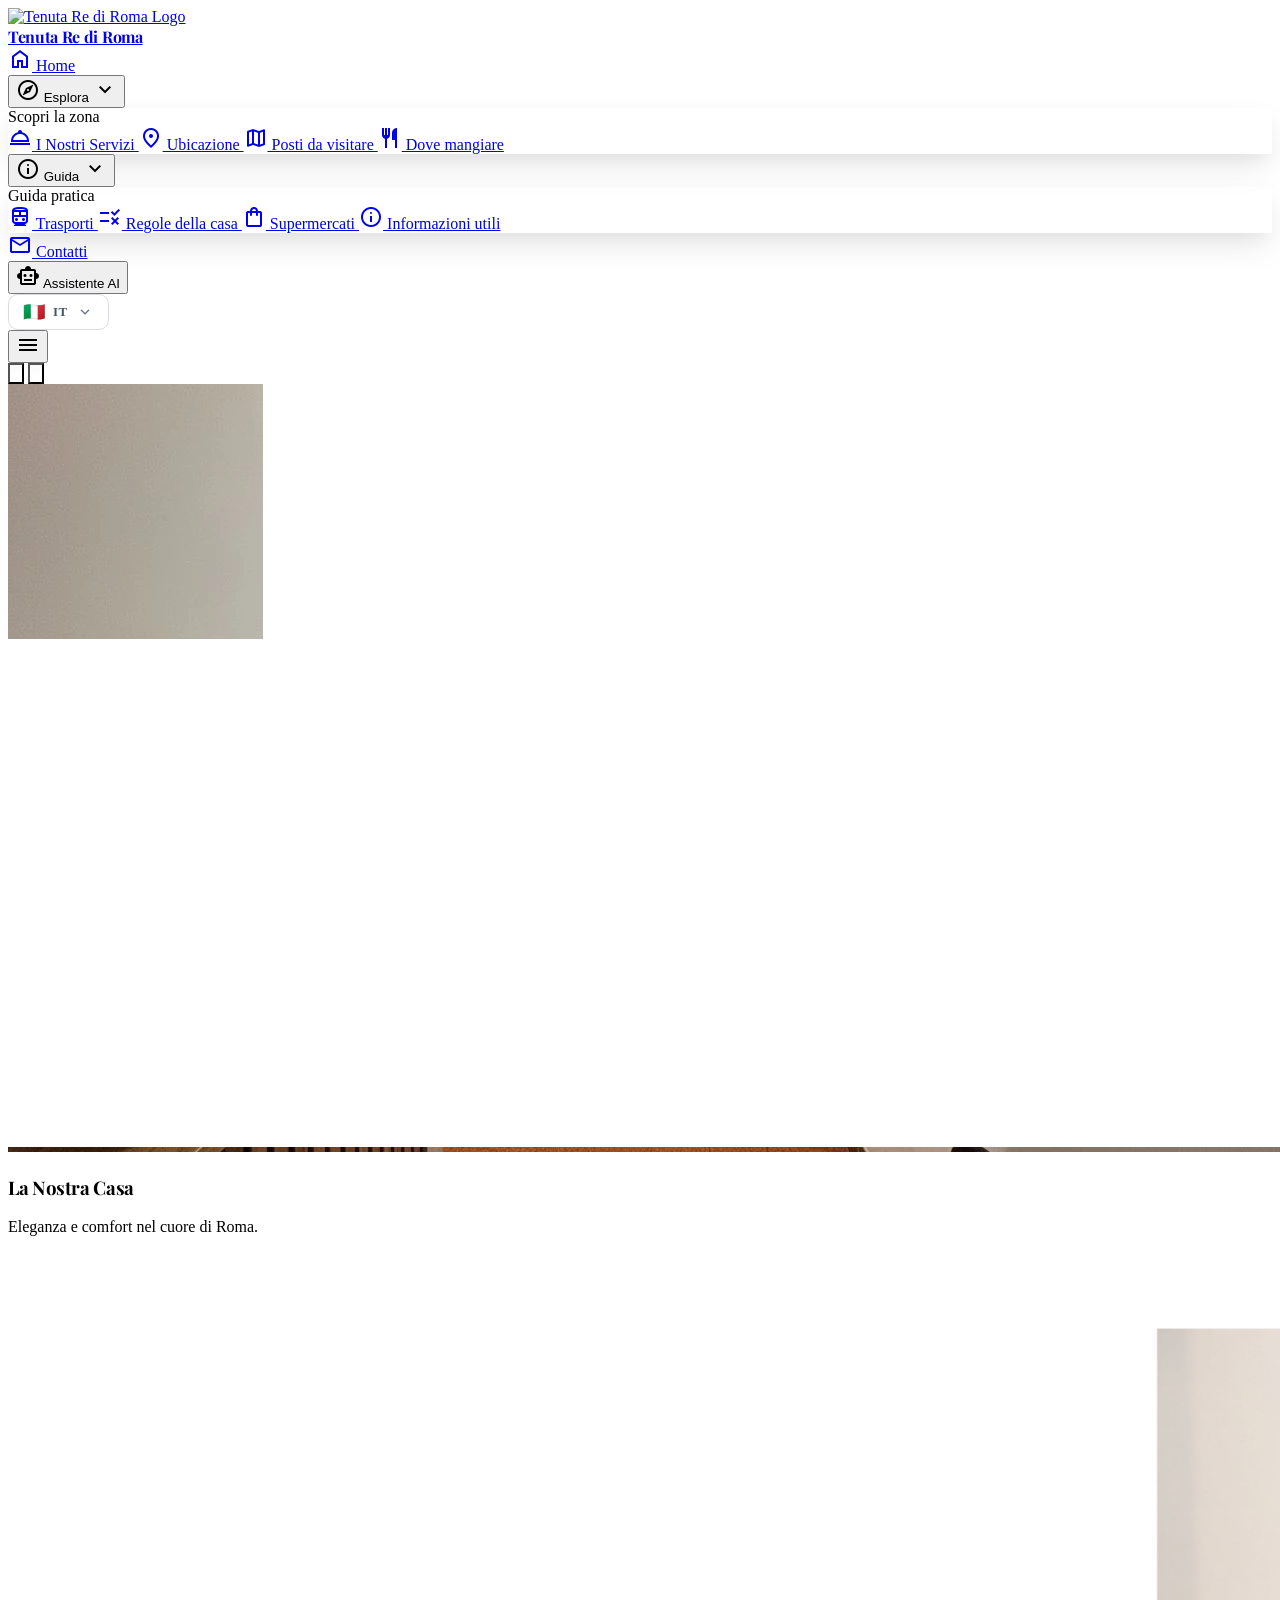
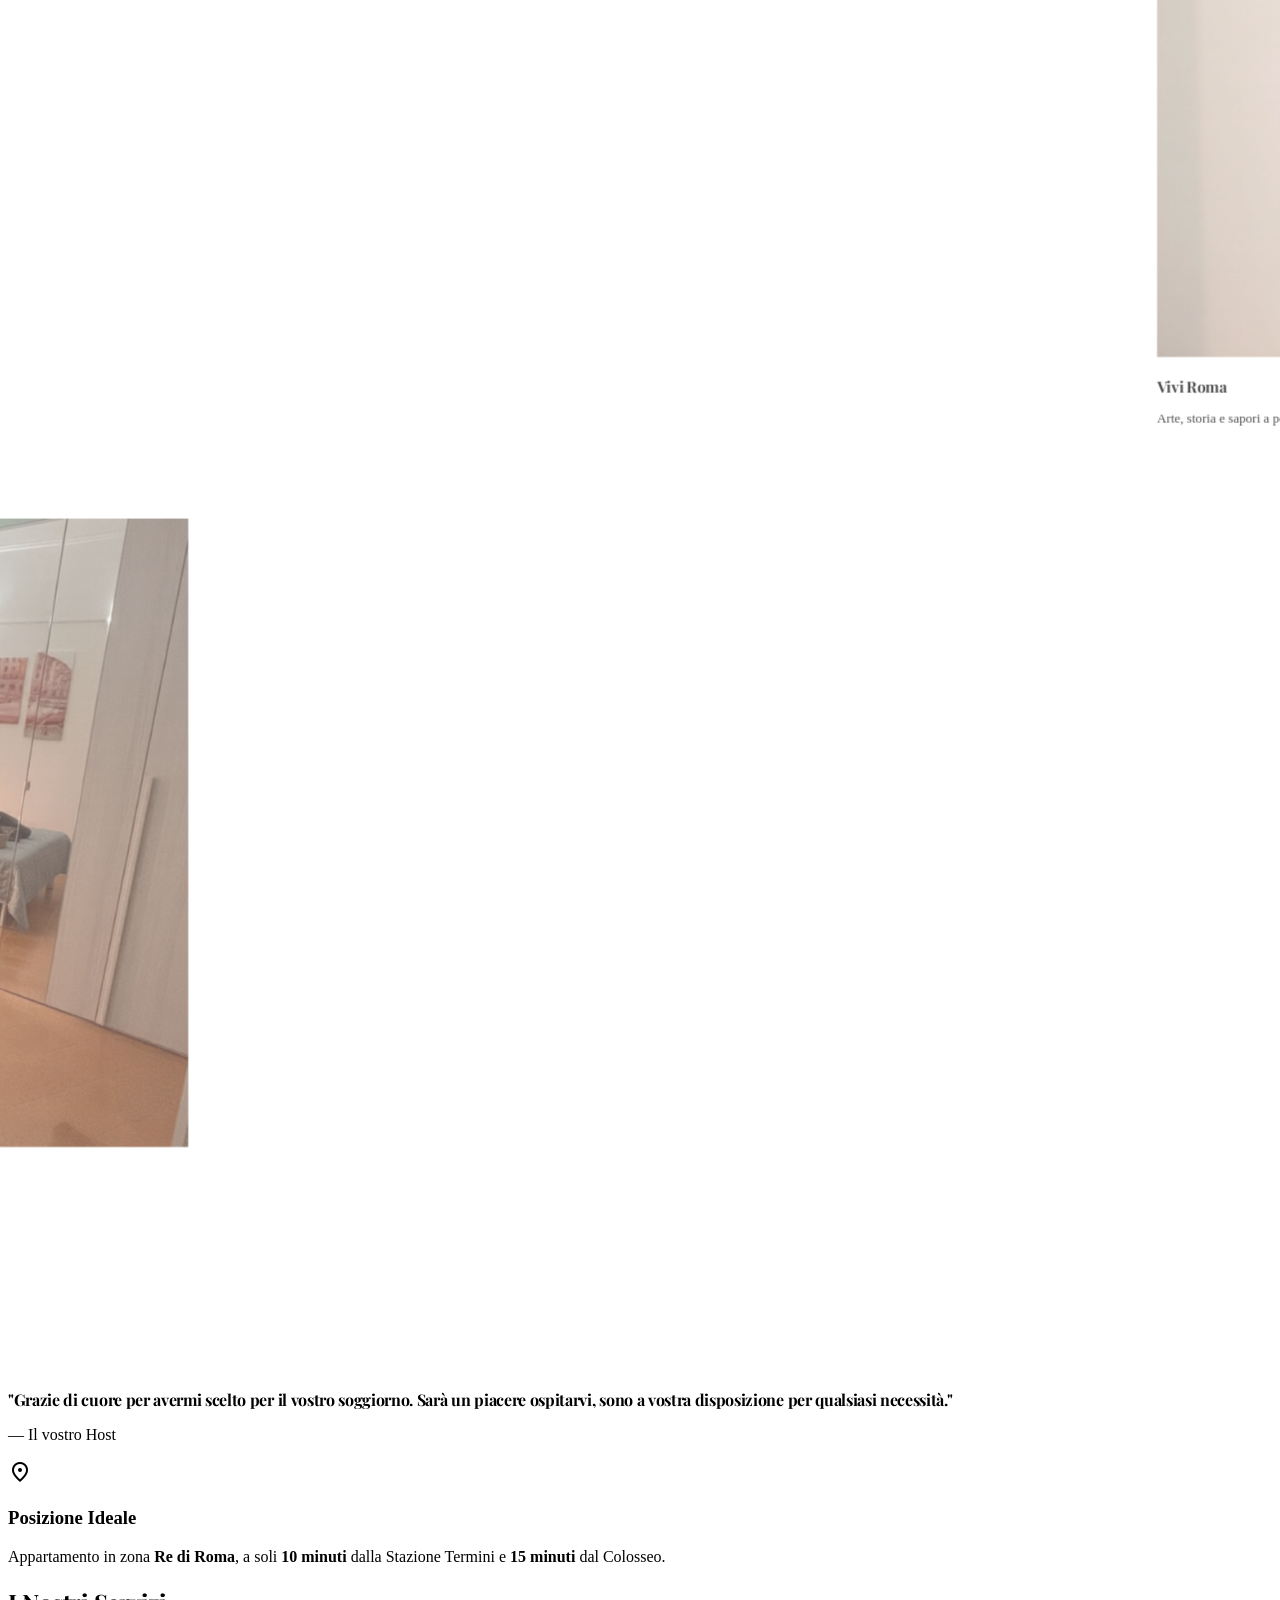
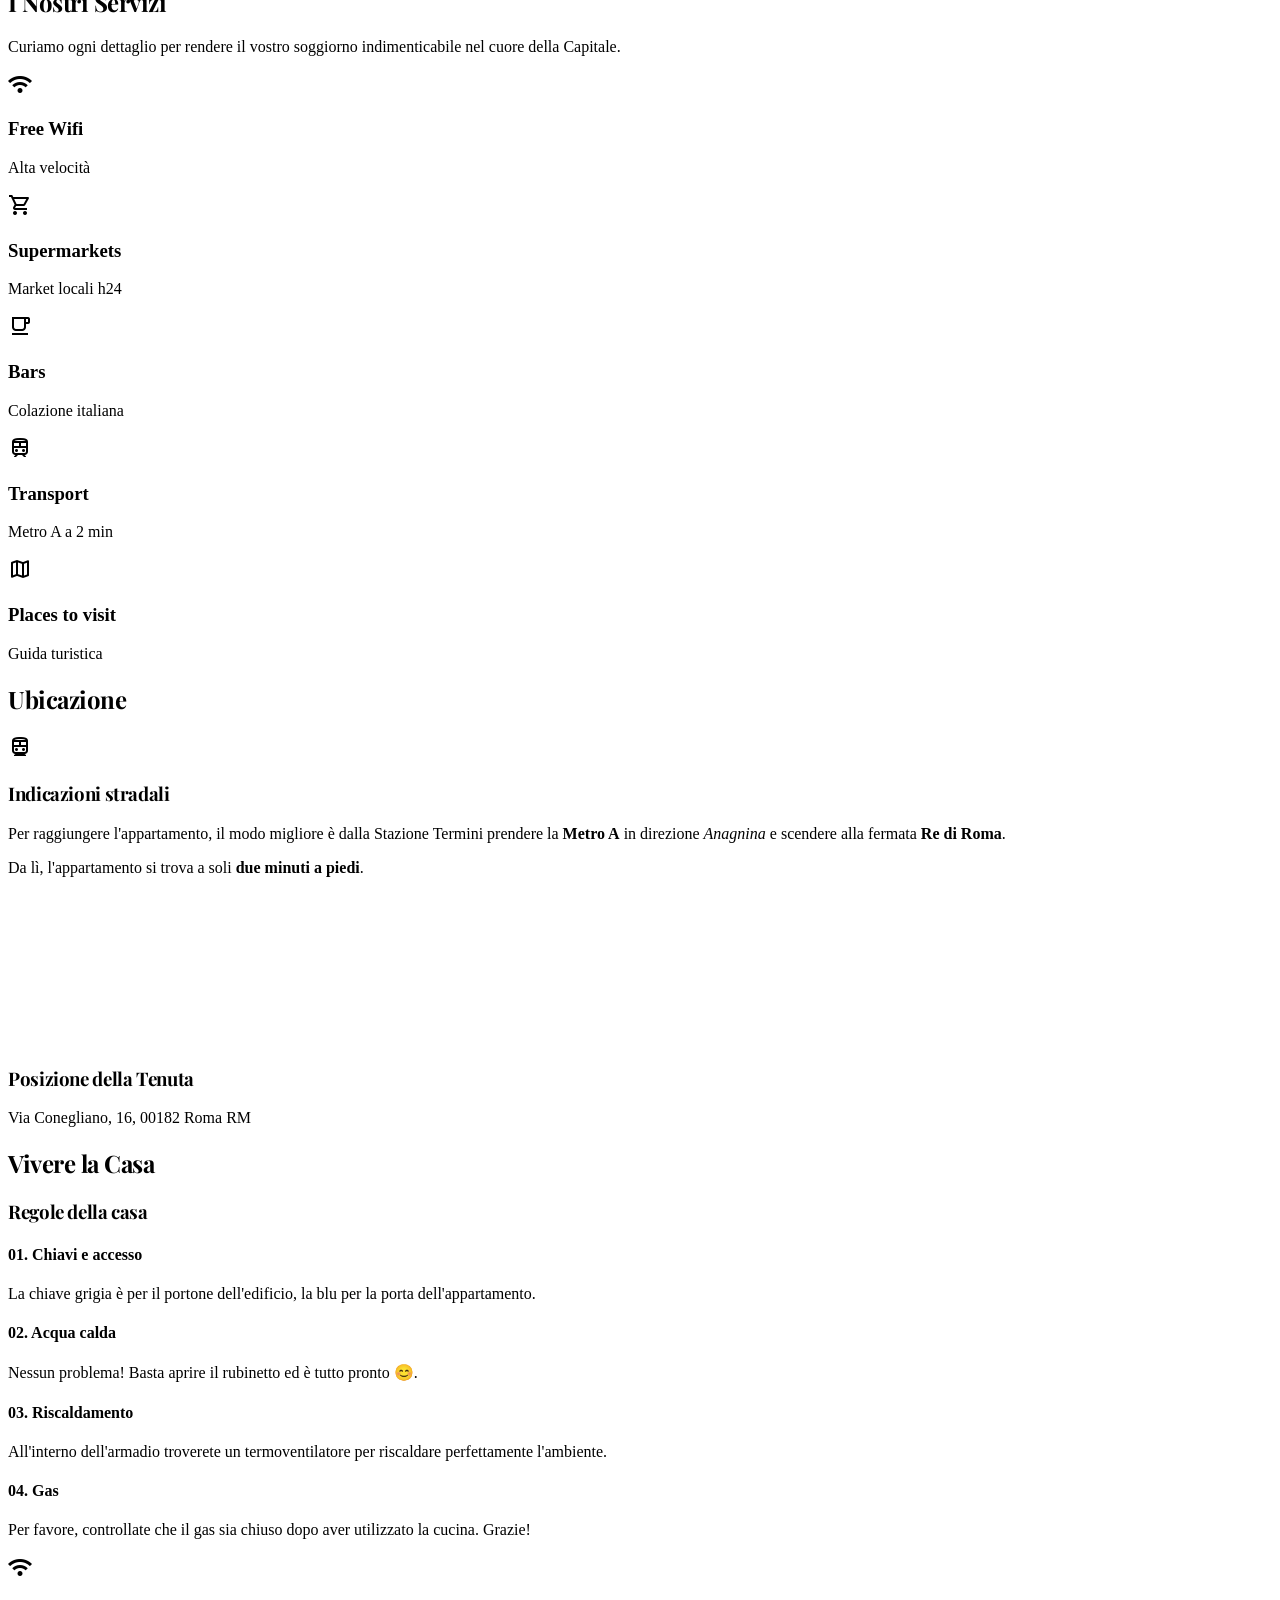
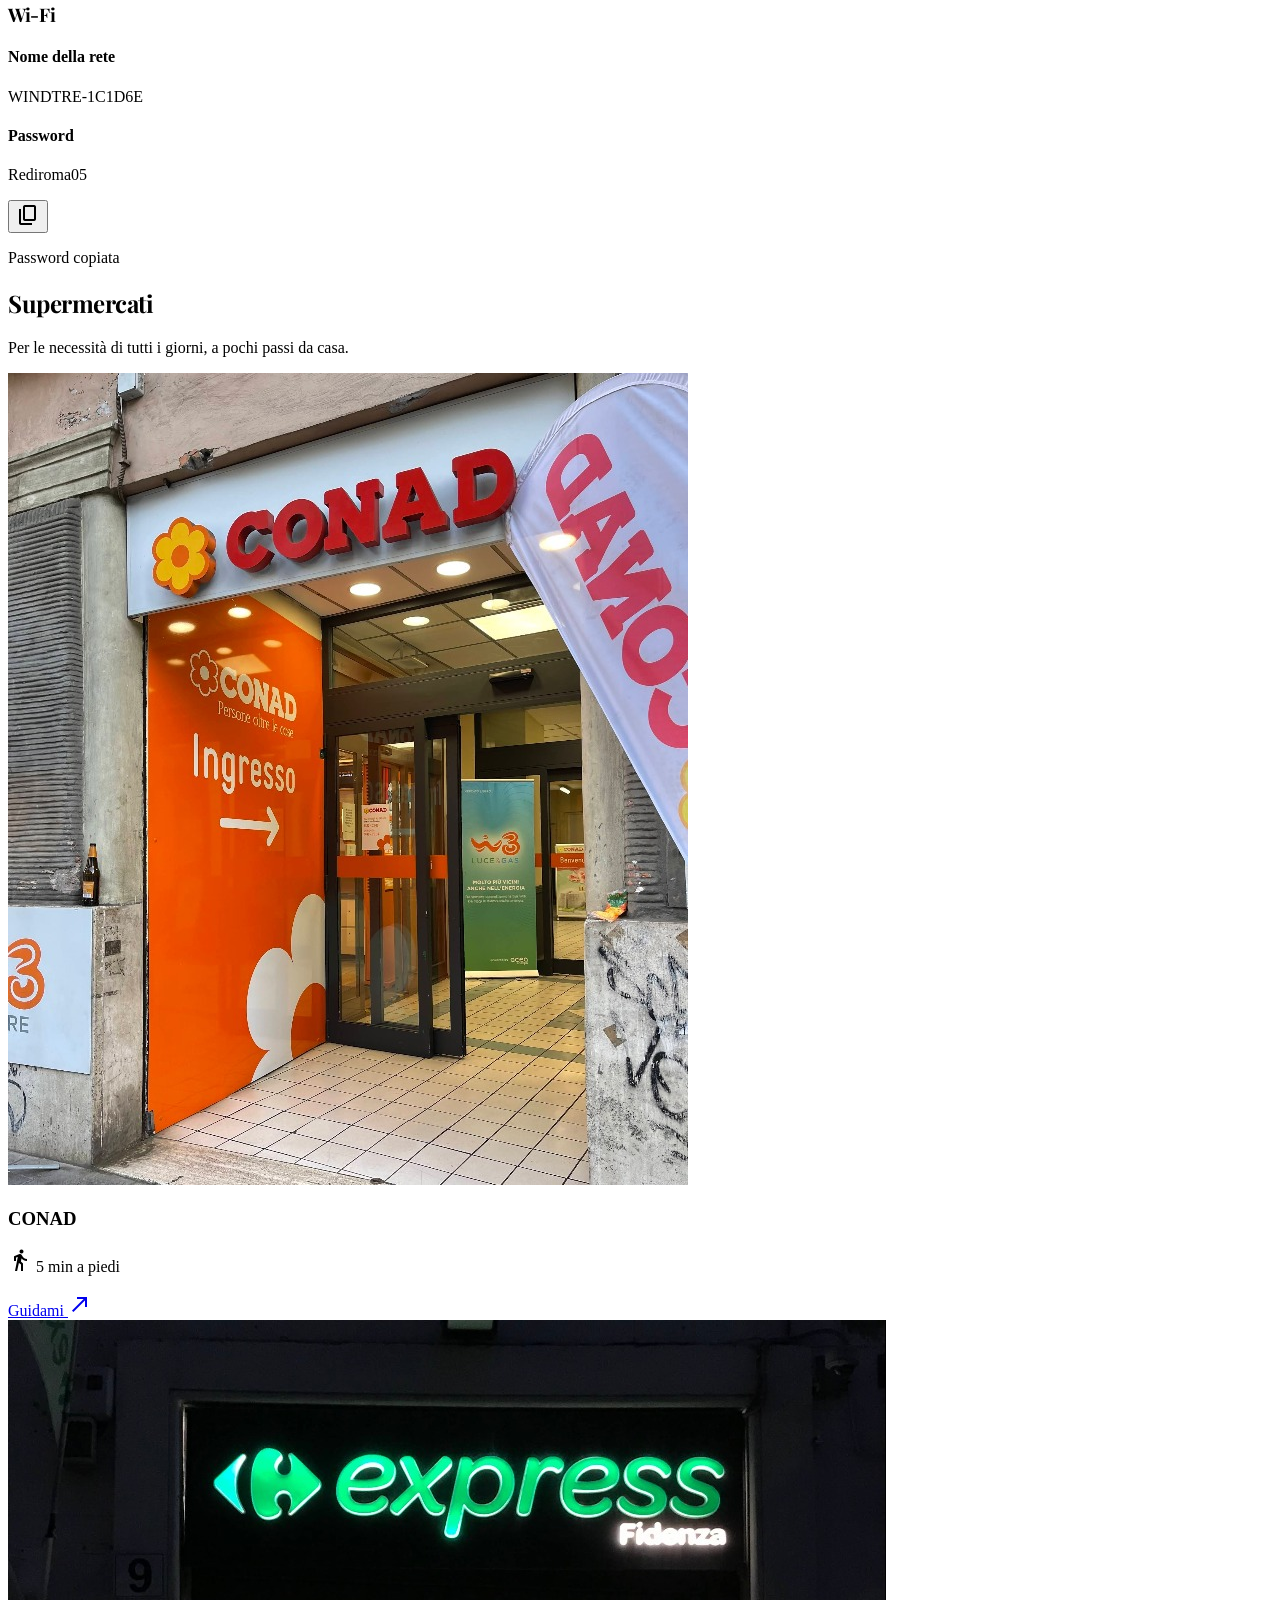
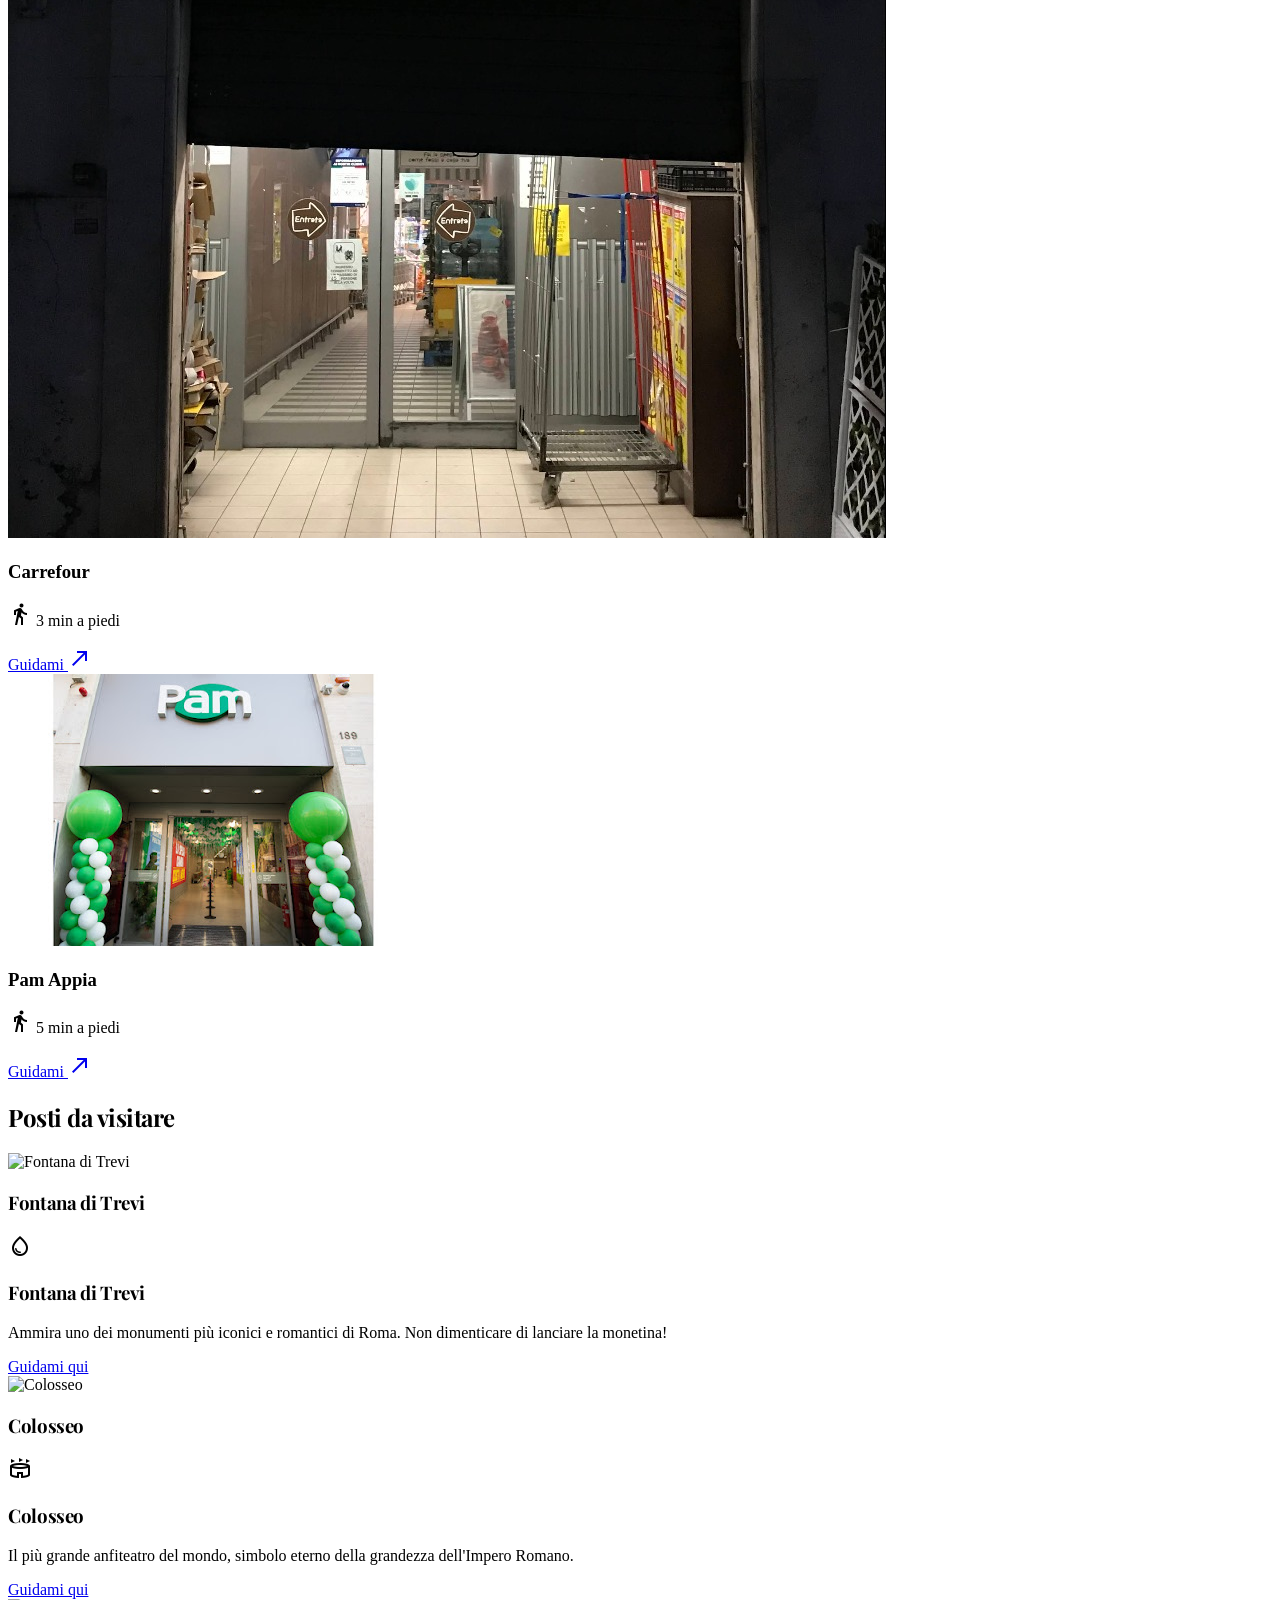
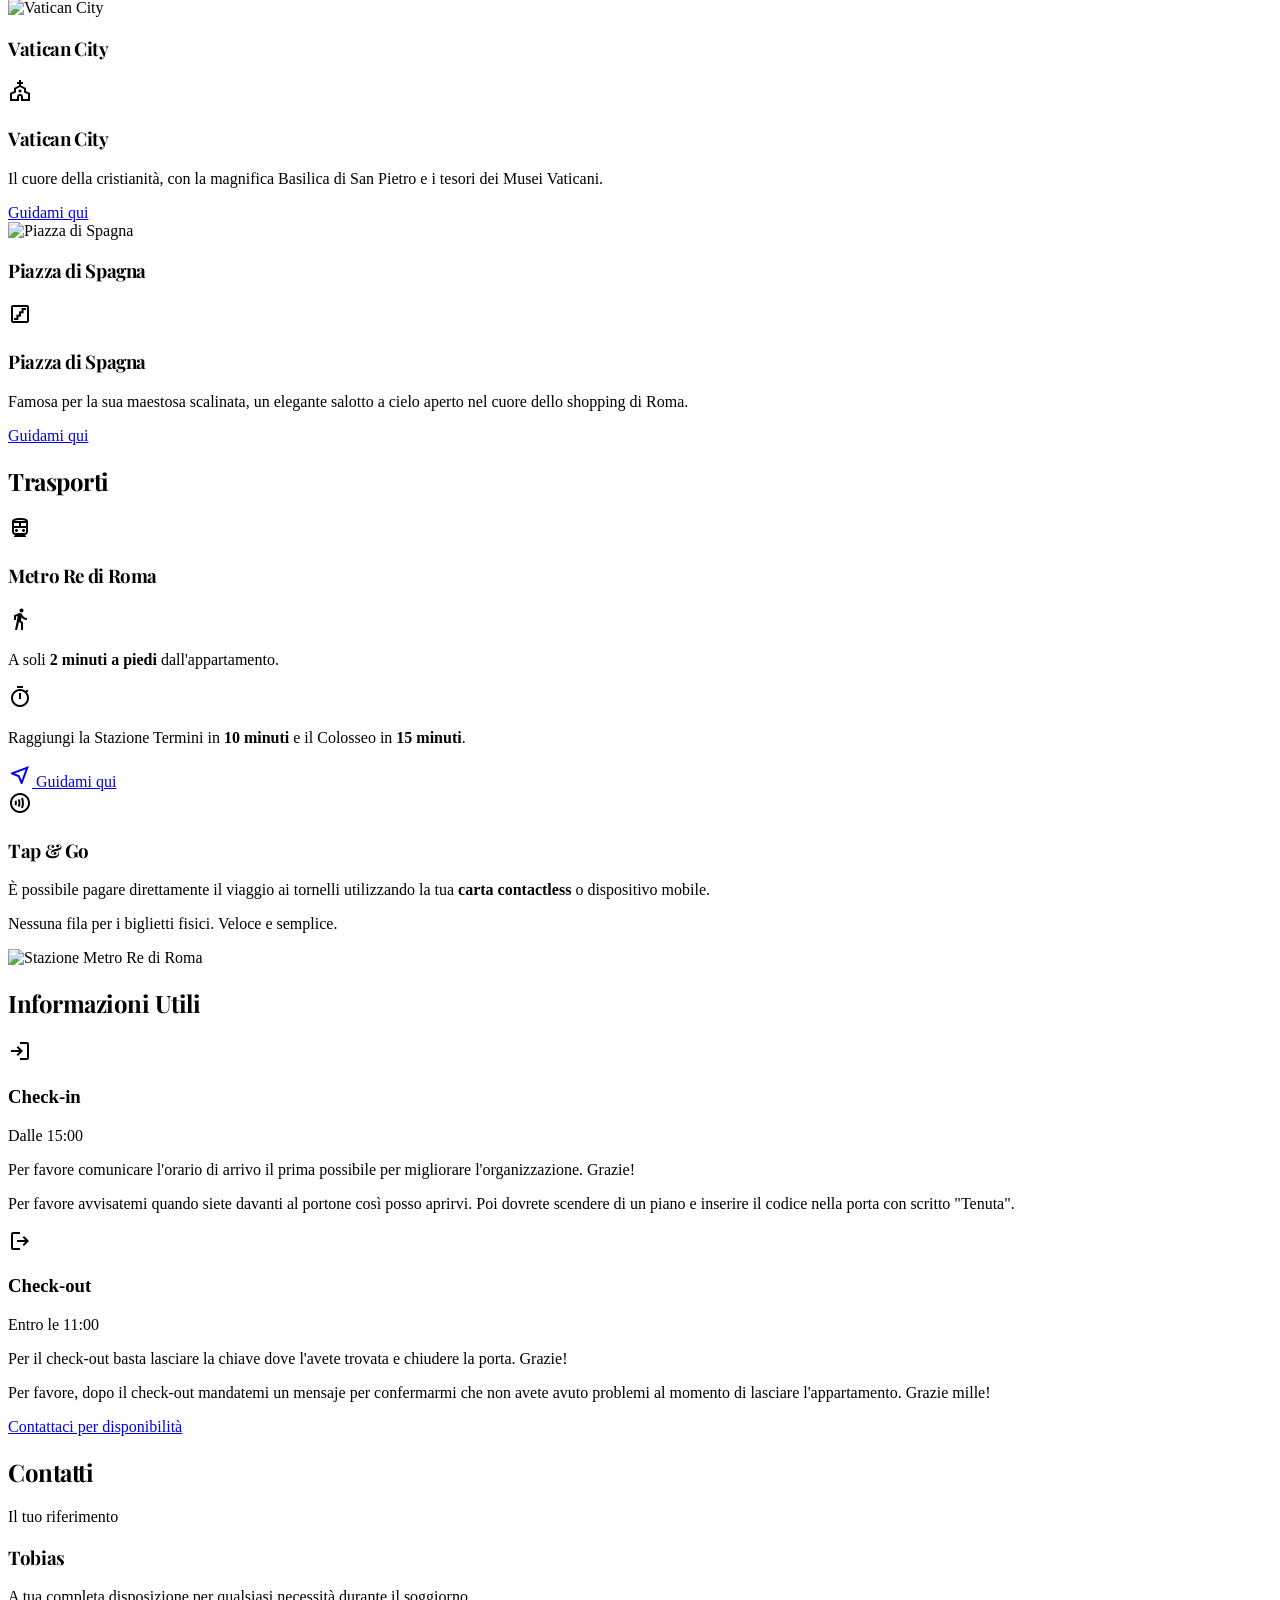
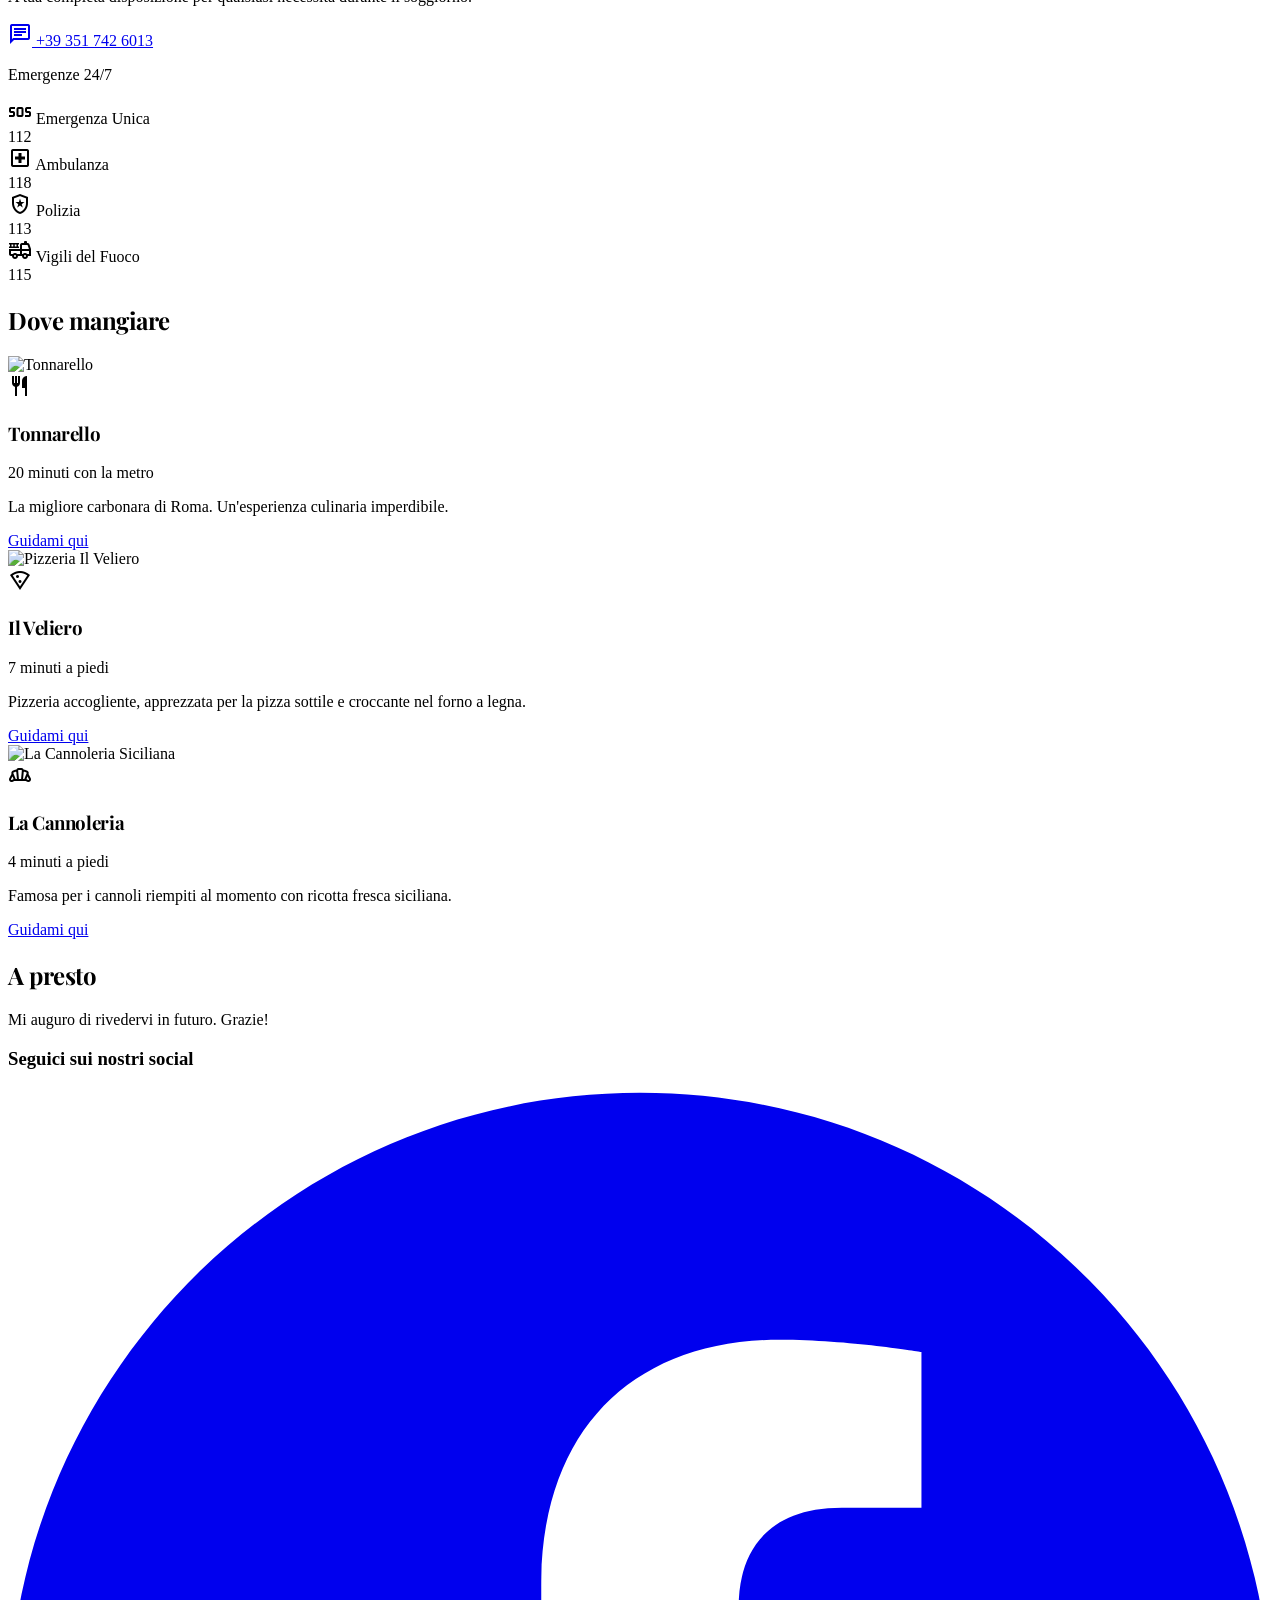
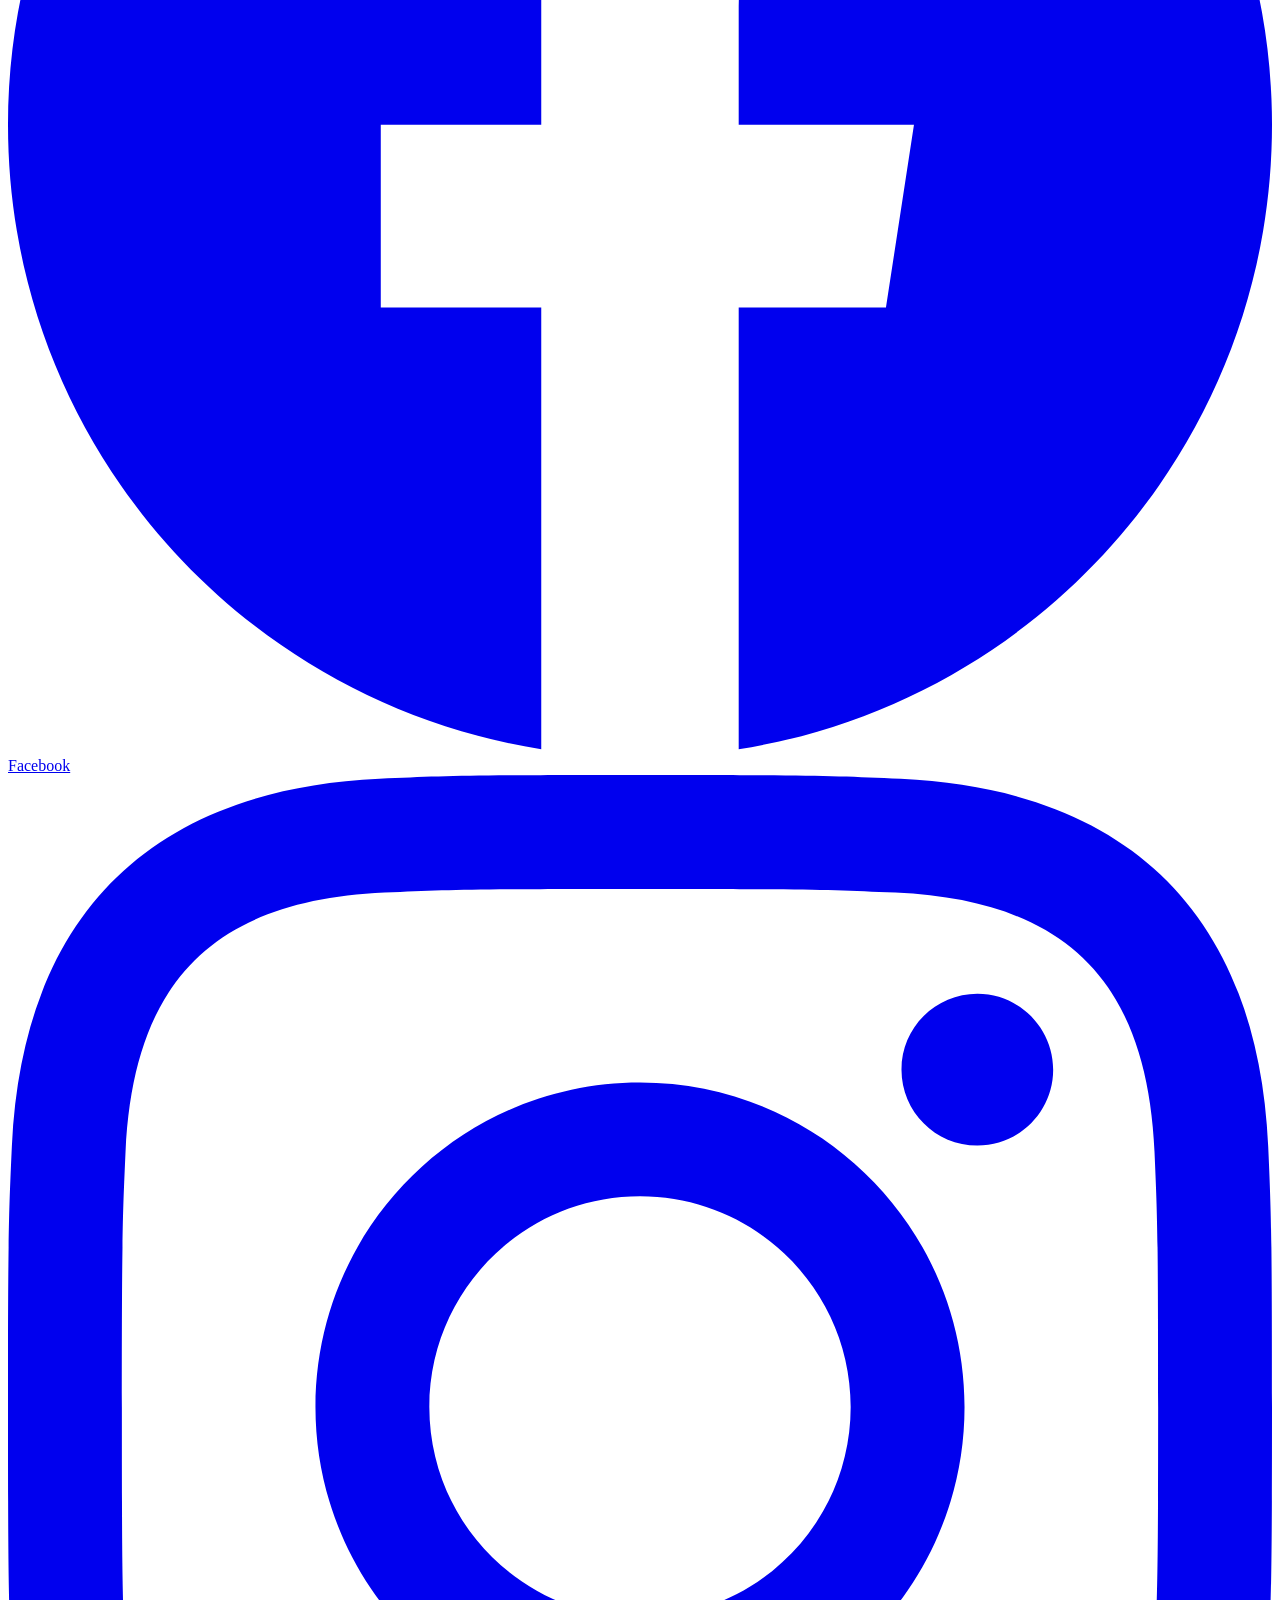
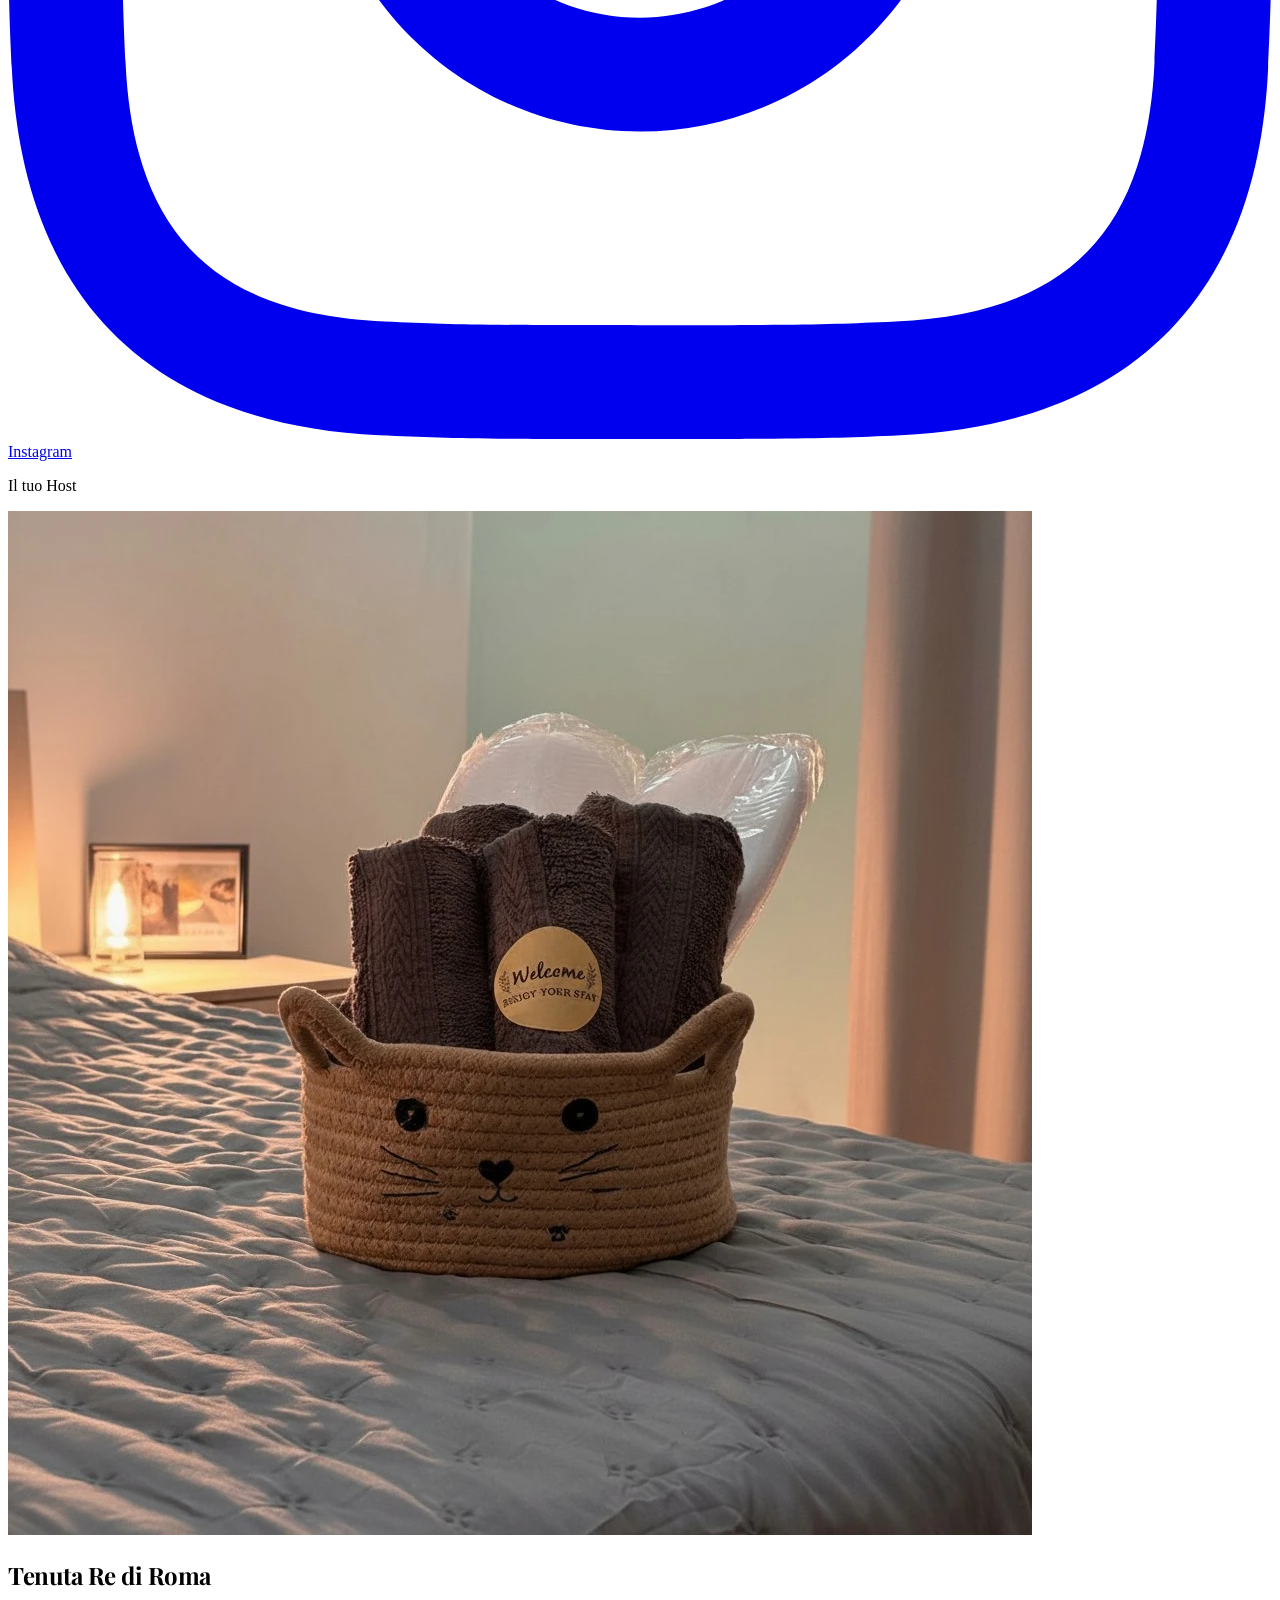
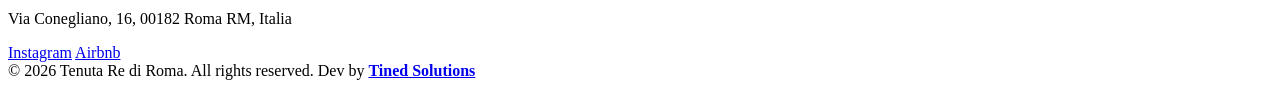
==== commit 2b93d201: "fix del chat3" ====
--- a/index.html
+++ b/index.html
@@ -186,6 +186,10 @@
                 <span class="material-symbols-outlined text-primary mr-4 text-[24px]">mail</span> Contatti
             </a>
 
+            <button type="button" onclick="toggleChatbot()" class="mobile-link w-full flex px-5 py-3.5 rounded-xl text-base font-bold text-slate-700 dark:text-slate-200 hover:text-primary hover:bg-primary/5 items-center transition-colors duration-200">
+                <span class="material-symbols-outlined text-primary mr-4 text-[24px]">smart_toy</span> Assistente AI
+            </button>
+
             <!-- Mobile Language Switcher -->
             <div class="lang-switcher-mobile">
                 <span class="lang-label">Lingua</span>
@@ -745,7 +749,7 @@
             <div class="h-1 w-20 bg-primary/70 rounded-full mx-auto"></div>
         </div>
 
-        <div class="flex flex-row flex-nowrap w-full gap-3 md:gap-5 h-[420px] sm:h-[460px] md:h-[500px] overflow-x-auto md:overflow-visible snap-x snap-mandatory pb-4 md:pb-0 scroll-smooth px-2 sm:px-0 [&::-webkit-scrollbar]:hidden [-ms-overflow-style:none] [scrollbar-width:none]">
+        <div class="flex flex-row flex-nowrap w-full gap-3 md:gap-5 h-[420px] sm:h-[460px] md:h-[500px] overflow-x-auto md:overflow-visible snap-x snap-proximity pb-4 md:pb-0 scroll-smooth px-2 sm:px-0 [&::-webkit-scrollbar]:hidden [-ms-overflow-style:none] [scrollbar-width:none]">
             <div class="group relative flex-none w-[calc(100vw-40px)] sm:w-[calc(60vw-12px)] md:w-auto md:flex-1 md:hover:flex-[1.8] snap-center h-full overflow-hidden transition-all duration-700 ease-in-out cursor-pointer rounded-t-full rounded-b-[2rem] shadow-lg border-[4px] border-white dark:border-[#1a1d15]">
                 <img alt="Tonnarello" class="absolute inset-0 w-full h-full object-cover transition-transform duration-1000 md:group-hover:scale-110 md:group-hover:rotate-1" src="https://lh3.googleusercontent.com/aida-public/[base64]"/>
                 <div class="absolute inset-0 bg-gradient-to-t from-[#1a1d15]/95 via-[#1a1d15]/40 to-transparent opacity-90 md:opacity-80 md:group-hover:opacity-90 transition-opacity duration-500"></div>
@@ -819,10 +823,16 @@
                     <h3 class="text-primary text-sm font-bold uppercase tracking-widest mb-4">Seguici sui nostri social</h3>
                     <div class="flex flex-col sm:flex-row items-center justify-center md:justify-start gap-4">
                         <a class="flex items-center justify-center gap-3 w-full sm:w-auto bg-background-light dark:bg-[#1a1d15] hover:bg-primary text-primary hover:text-white px-7 py-3.5 rounded-full font-bold transition-all shadow-sm border border-primary/10 active:scale-95" href="#">
-                            <span class="material-symbols-outlined text-2xl">facebook </span> Facebook
+                            <svg class="w-6 h-6" fill="currentColor" viewBox="0 0 24 24" xmlns="http://www.w3.org/2000/svg">
+                                <path d="M24 12.073c0-6.627-5.373-12-12-12s-12 5.373-12 12c0 5.99 4.388 10.954 10.125 11.854v-8.385H7.078v-3.47h3.047V9.43c0-3.007 1.792-4.669 4.533-4.669 1.312 0 2.686.235 2.686.235v2.953H15.83c-1.491 0-1.956.925-1.956 1.874v2.25h3.328l-.532 3.47h-2.796v8.385C19.612 23.027 24 18.062 24 12.073z"/>
+                            </svg>
+                            Facebook
                         </a>
                         <a class="flex items-center justify-center gap-3 w-full sm:w-auto bg-background-light dark:bg-[#1a1d15] hover:bg-primary text-primary hover:text-white px-7 py-3.5 rounded-full font-bold transition-all shadow-sm border border-primary/10 active:scale-95" href="#">
-                            <span class="material-symbols-outlined text-2xl">photo_camera</span> Instagram
+                            <svg class="w-6 h-6" fill="currentColor" viewBox="0 0 24 24" xmlns="http://www.w3.org/2000/svg">
+                                <path d="M12 2.163c3.204 0 3.584.012 4.85.07 3.252.148 4.771 1.691 4.919 4.919.058 1.265.069 1.645.069 4.849 0 3.205-.012 3.584-.069 4.849-.149 3.225-1.664 4.771-4.919 4.919-1.266.058-1.644.07-4.85.07-3.204 0-3.584-.012-4.849-.07-3.26-.149-4.771-1.699-4.919-4.92-.058-1.265-.07-1.644-.07-4.849 0-3.204.013-3.583.07-4.849.149-3.227 1.664-4.771 4.919-4.919 1.266-.057 1.645-.069 4.849-.069zm0-2.163c-3.259 0-3.667.014-4.947.072-4.358.2-6.78 2.618-6.98 6.98-.059 1.281-.073 1.689-.073 4.948 0 3.259.014 3.668.072 4.948.2 4.358 2.618 6.78 6.98 6.98 1.281.058 1.689.072 4.948.072 3.259 0 3.668-.014 4.948-.072 4.354-.2 6.782-2.618 6.979-6.98.059-1.28.073-1.689.073-4.948 0-3.259-.014-3.667-.072-4.947-.196-4.354-2.617-6.78-6.979-6.98-1.281-.059-1.69-.073-4.949-.073zm0 5.838c-3.403 0-6.162 2.759-6.162 6.162s2.759 6.163 6.162 6.163 6.162-2.759 6.162-6.163c0-3.403-2.759-6.162-6.162-6.162zm0 10.162c-2.209 0-4-1.79-4-4 0-2.209 1.791-4 4-4s4 1.791 4 4c0 2.21-1.791 4-4 4zm6.406-11.845c-.796 0-1.441.645-1.441 1.44s.645 1.44 1.441 1.44c.795 0 1.439-.645 1.439-1.44s-.644-1.44-1.439-1.44z"/>
+                            </svg>
+                            Instagram
                         </a>
                     </div>
                 </div>
@@ -844,7 +854,7 @@
 <div id="chat-widget" style="position:fixed; bottom:24px; right:20px; z-index:1000; display:flex; flex-direction:column; align-items:flex-end; gap:12px; pointer-events:none;">
 
     <!-- Chat window -->
-    <div id="chat-widget-window" style="position:relative; background:#fff; display:flex; flex-direction:column;">
+    <div id="chat-widget-window" style="position:relative; background:#fff; display:none; flex-direction:column;">
 
         <!-- Header -->
         <div style="background:#546a2f; padding: 14px 16px; display:flex; align-items:center; gap:10px; flex-shrink:0;">
--- a/css/styles.css
+++ b/css/styles.css
@@ -188,6 +188,7 @@
     pointer-events: auto;
     box-shadow: 0 4px 20px rgba(84, 106, 47, 0.45);
     transition: transform 0.2s ease, box-shadow 0.2s ease;
+    display: none !important;
 }
 
 #chat-fab:hover {
@@ -266,6 +267,27 @@
         width: calc(100vw - 24px);
         height: 75dvh;
         border-radius: 16px;
+    }
+}
+
+/* --- Mobile gesture priority for horizontal food scroller --- */
+@media (max-width: 1023px) {
+    #mangiare .overflow-x-auto {
+        -webkit-overflow-scrolling: touch;
+        overflow-y: hidden;
+        overscroll-behavior-x: contain;
+        touch-action: pan-x;
+        scroll-snap-type: x proximity;
+        user-select: none;
+    }
+
+    #mangiare .overflow-x-auto.dragging-horizontal * {
+        pointer-events: none !important;
+    }
+
+    #chat-widget.chat-gesture-lock,
+    #chat-widget.chat-gesture-lock * {
+        pointer-events: none !important;
     }
 }
 
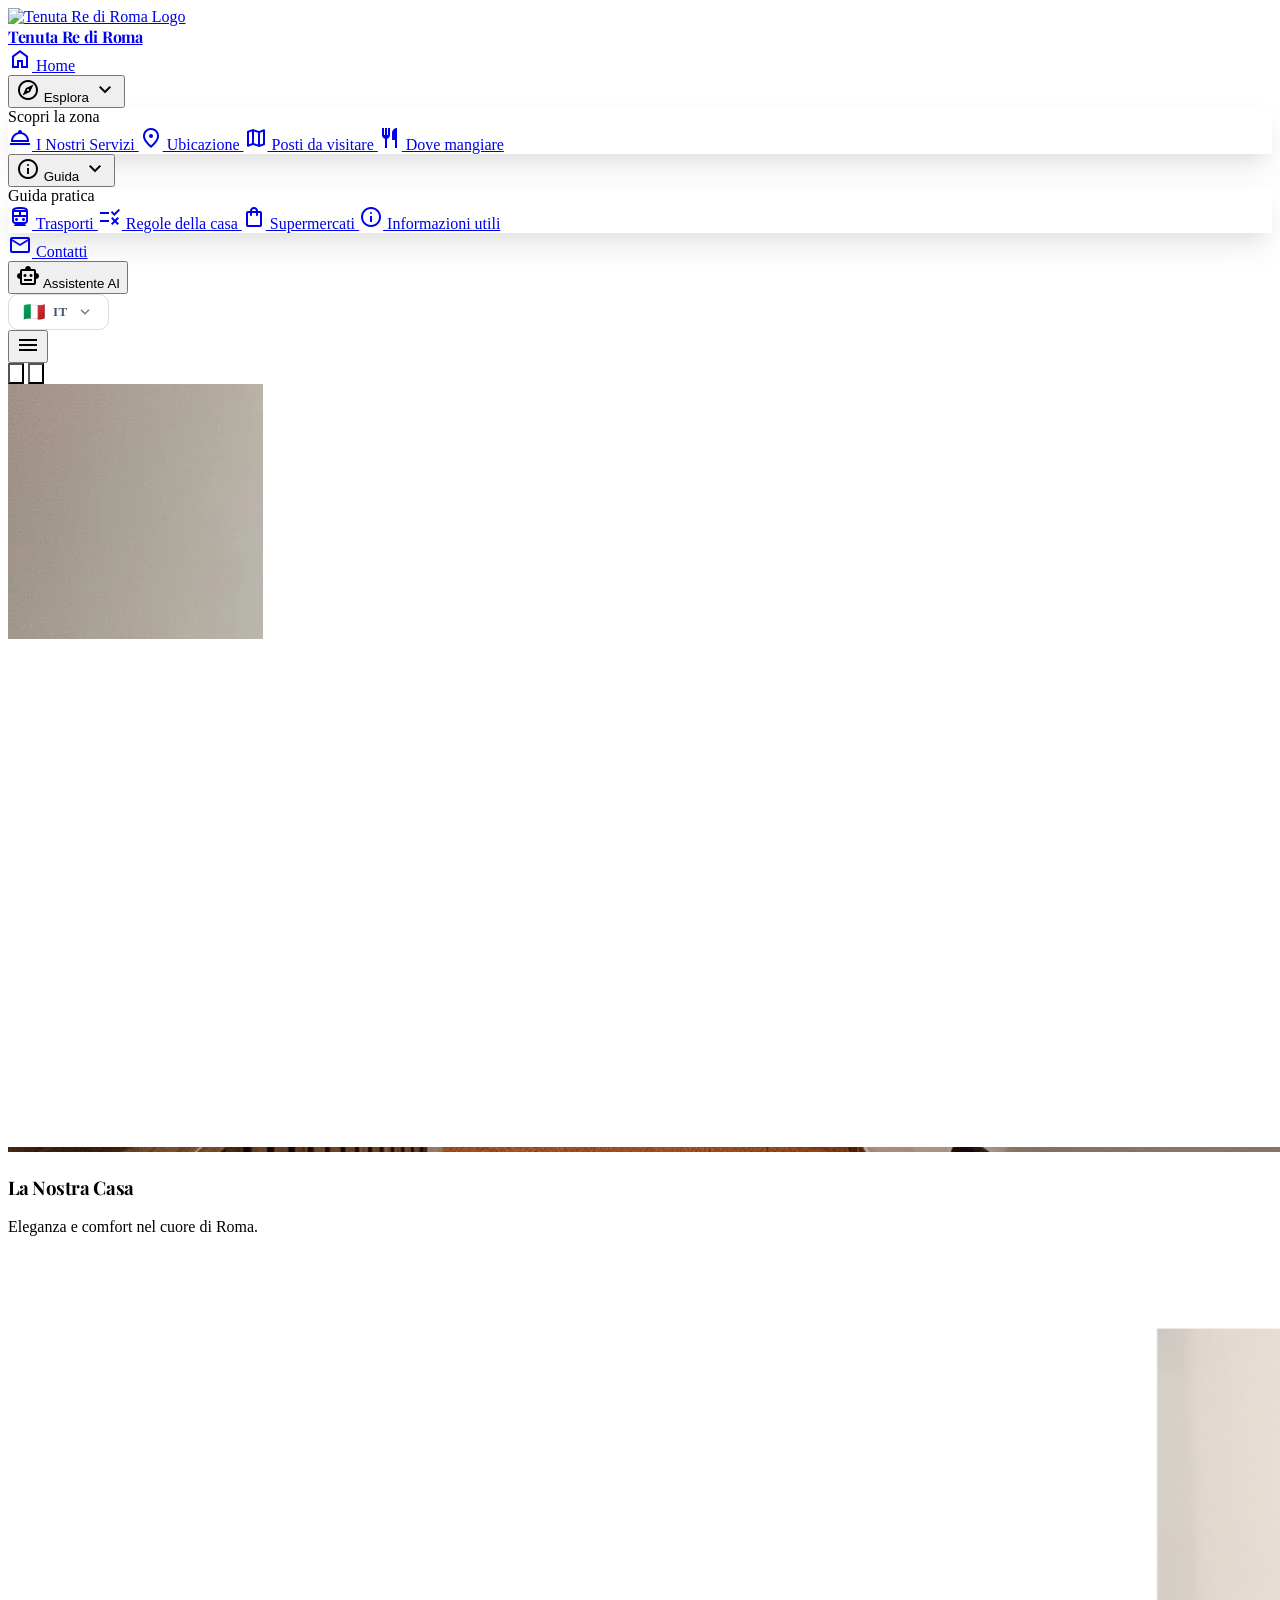
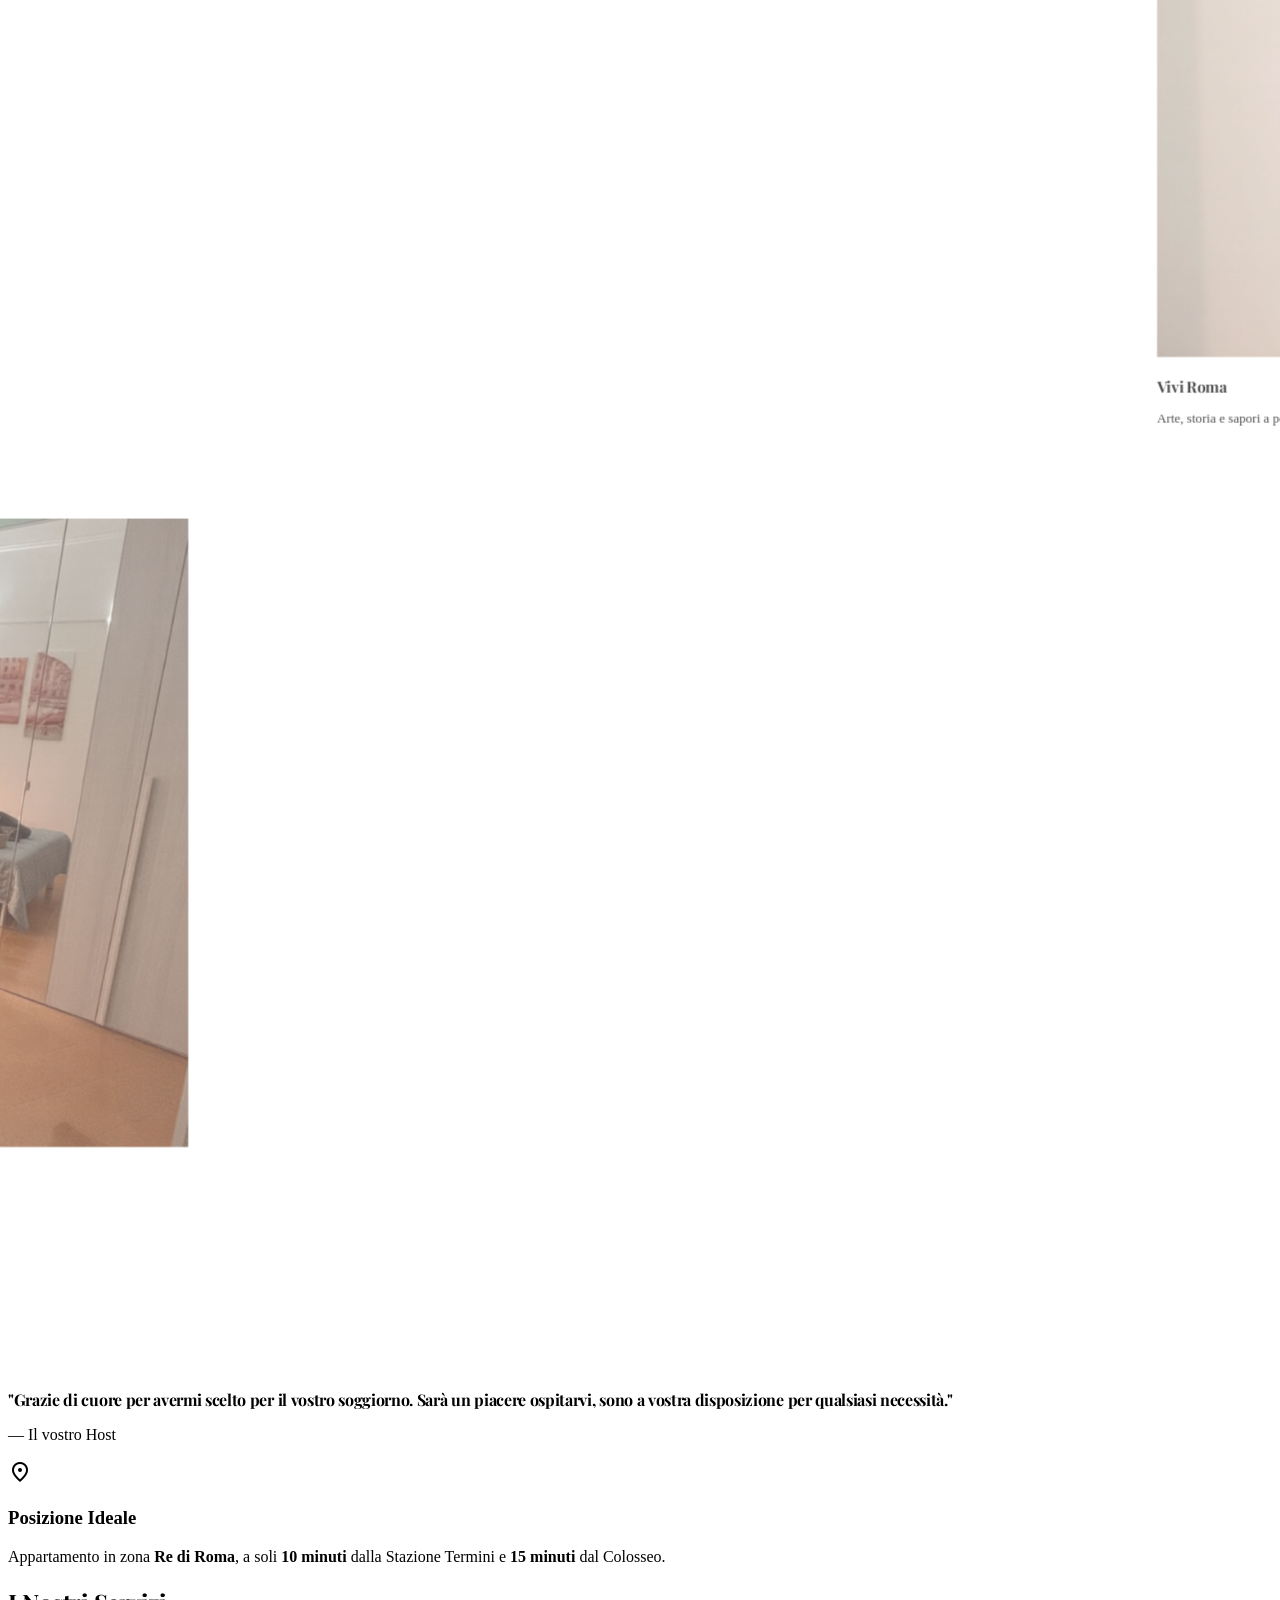
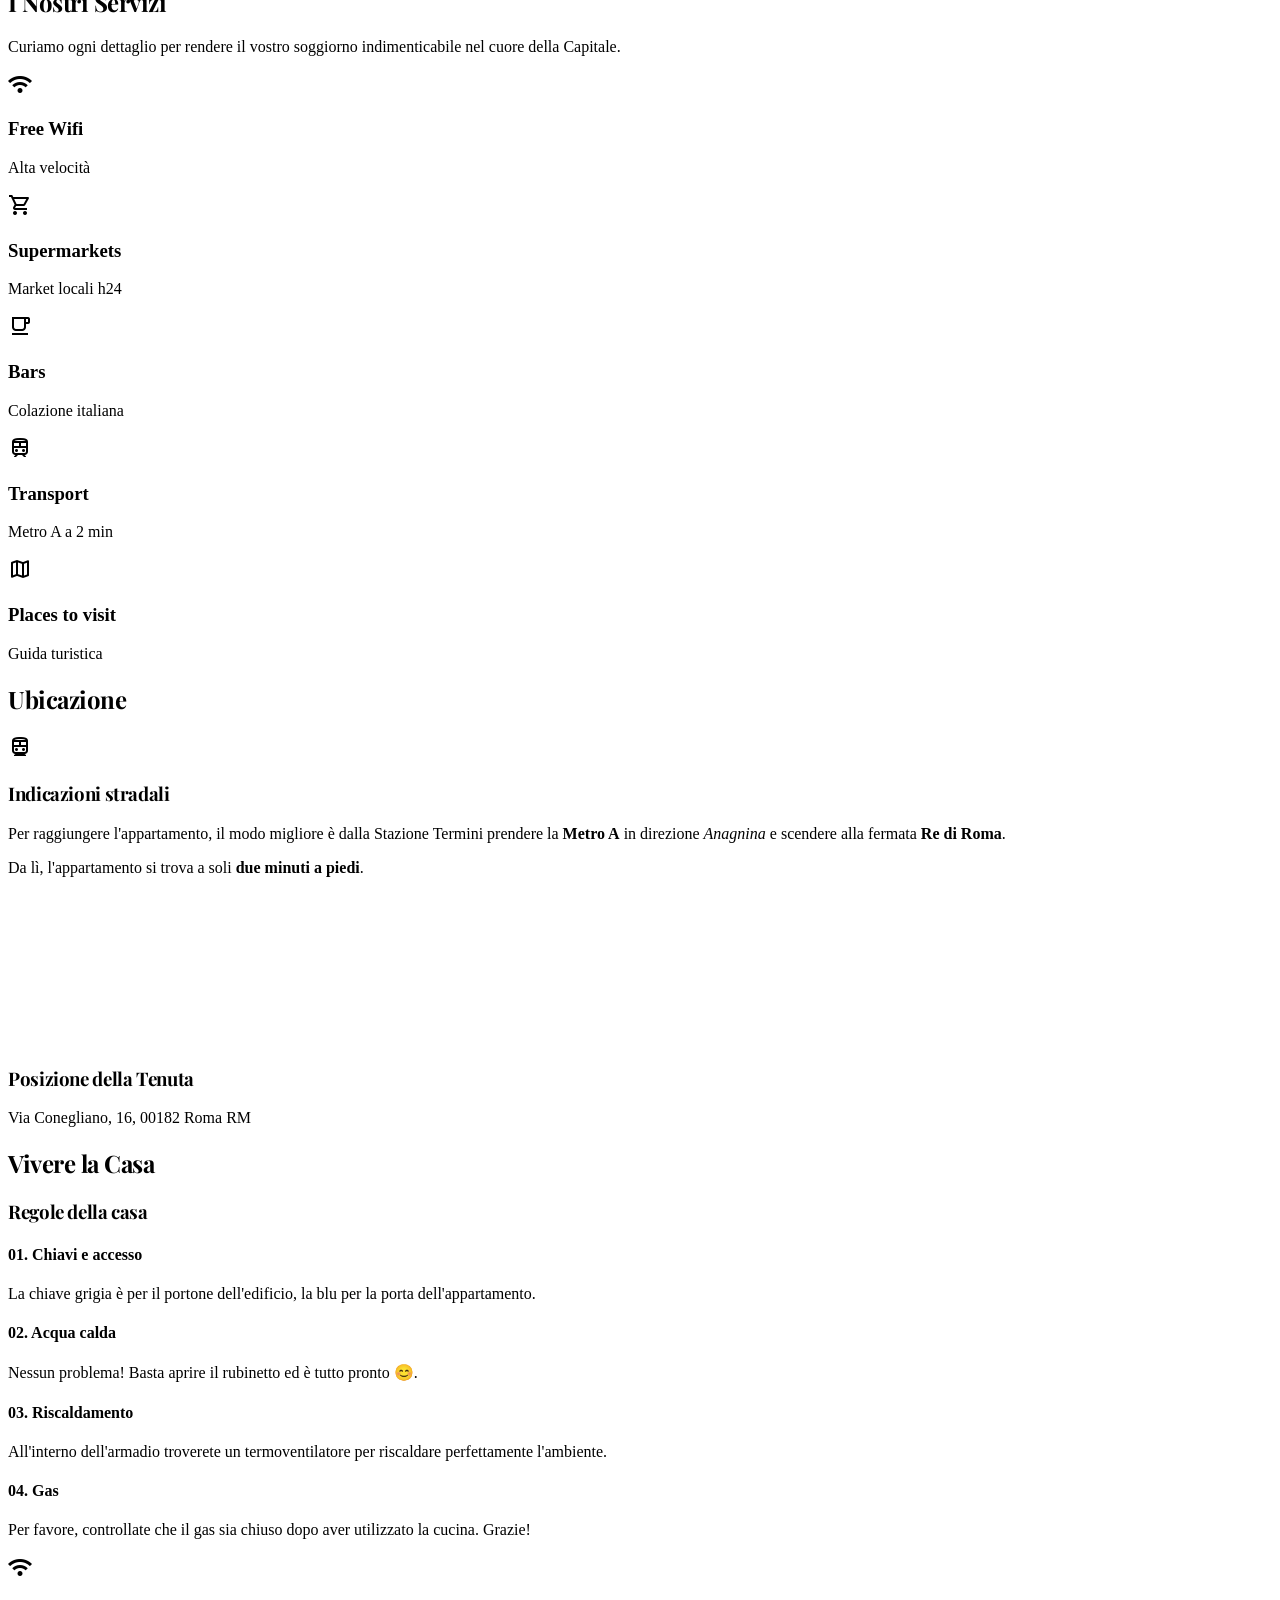
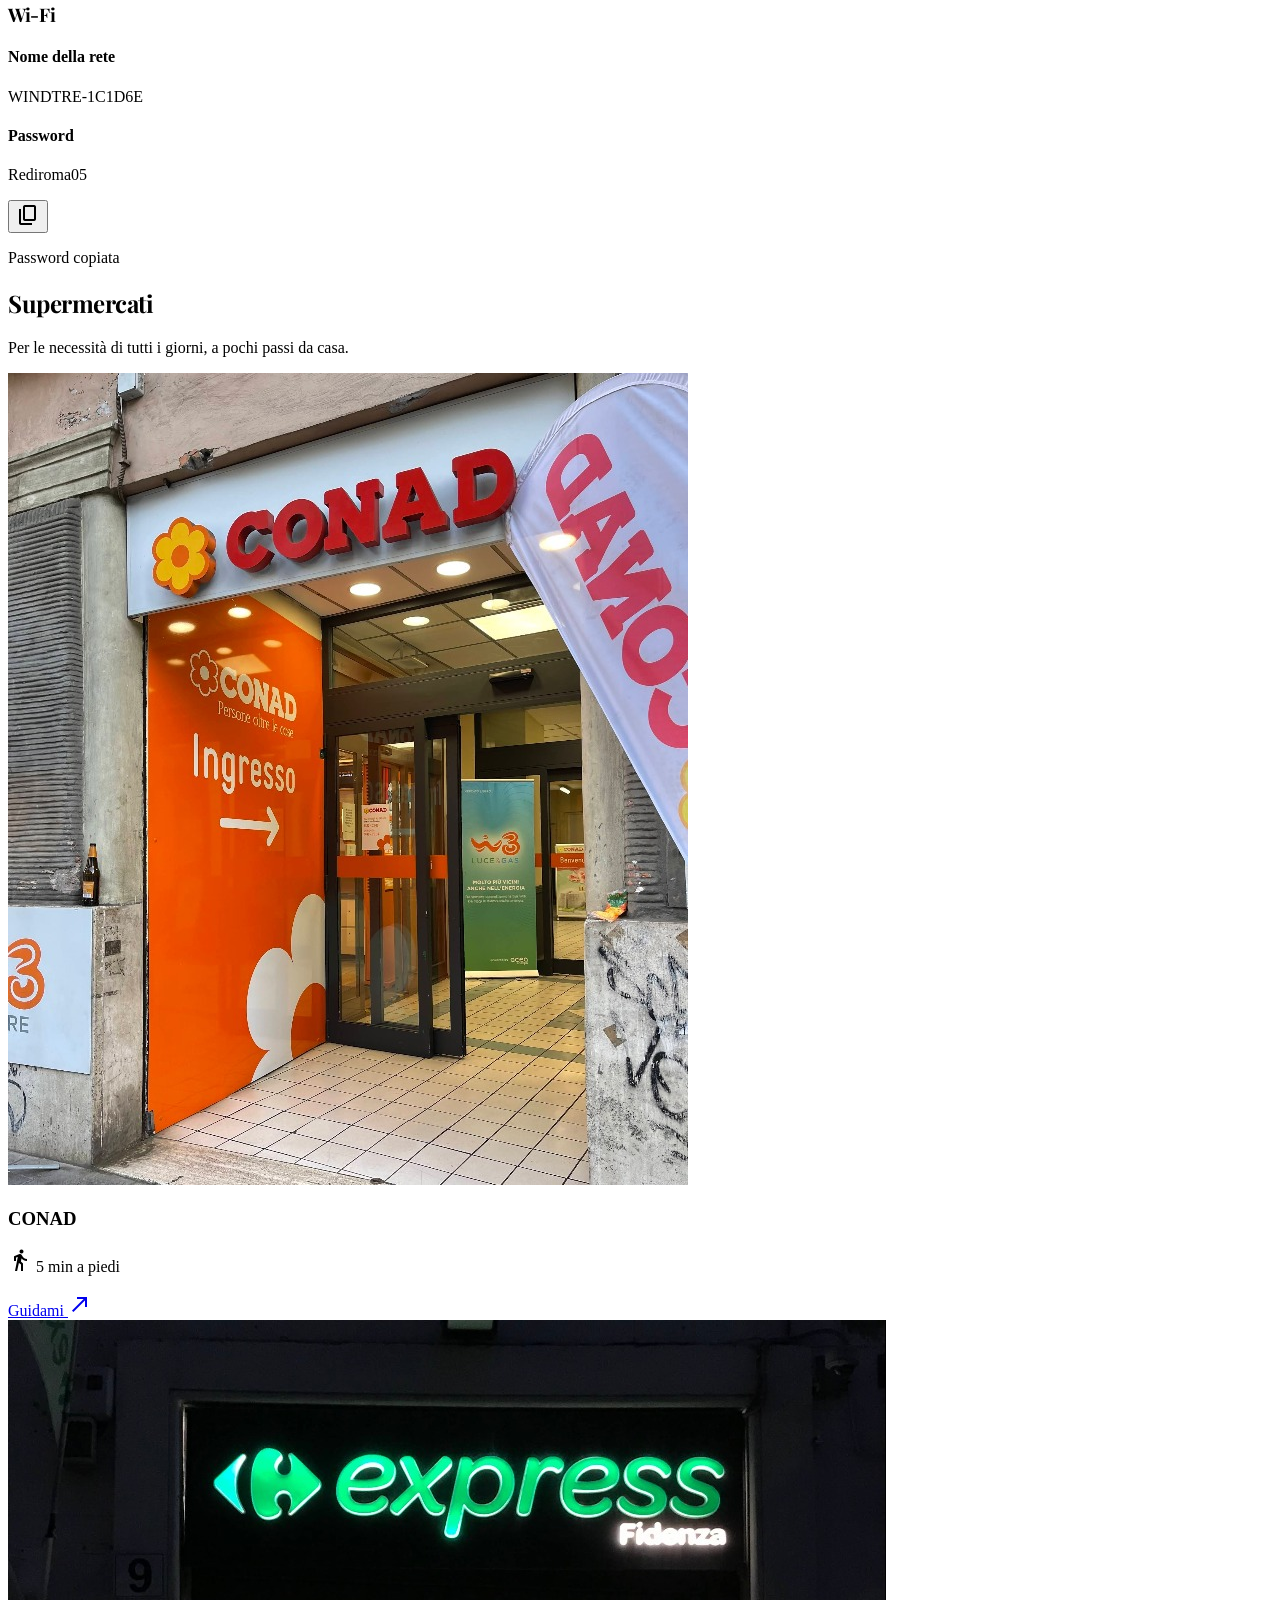
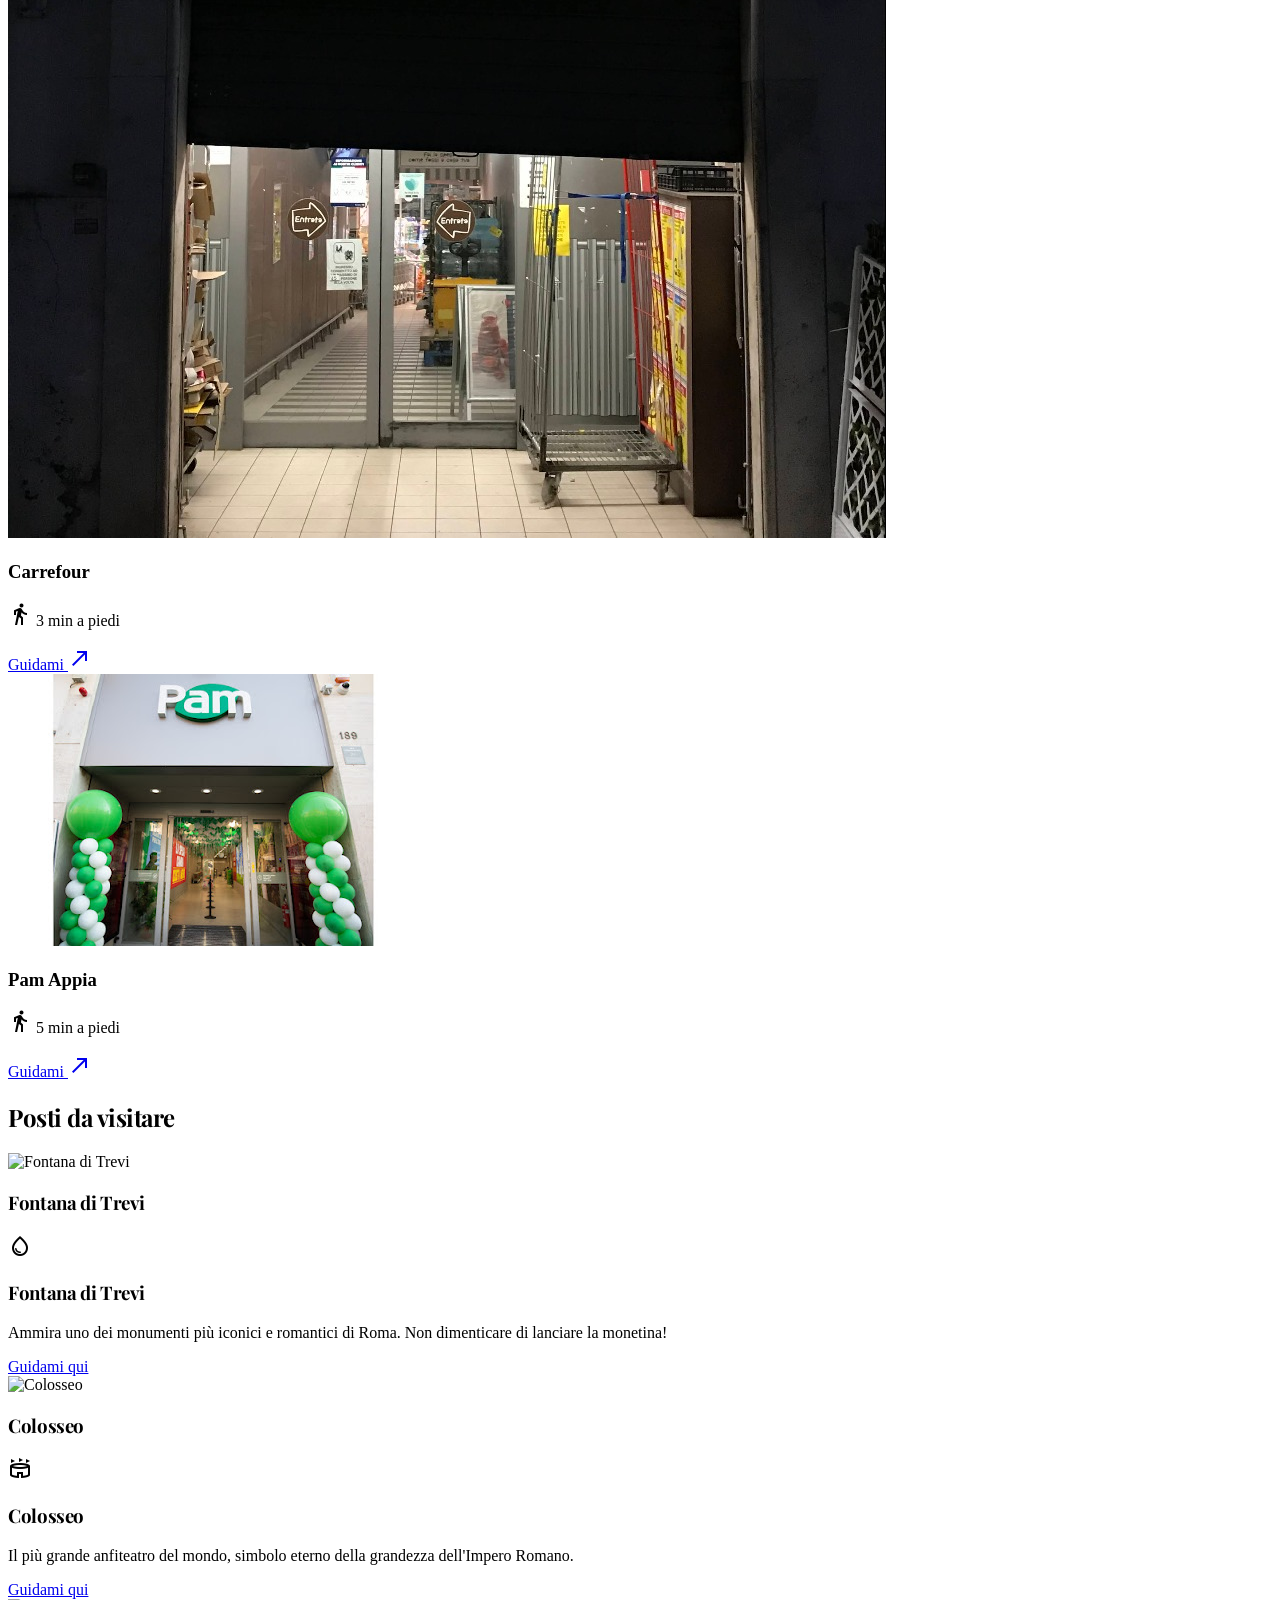
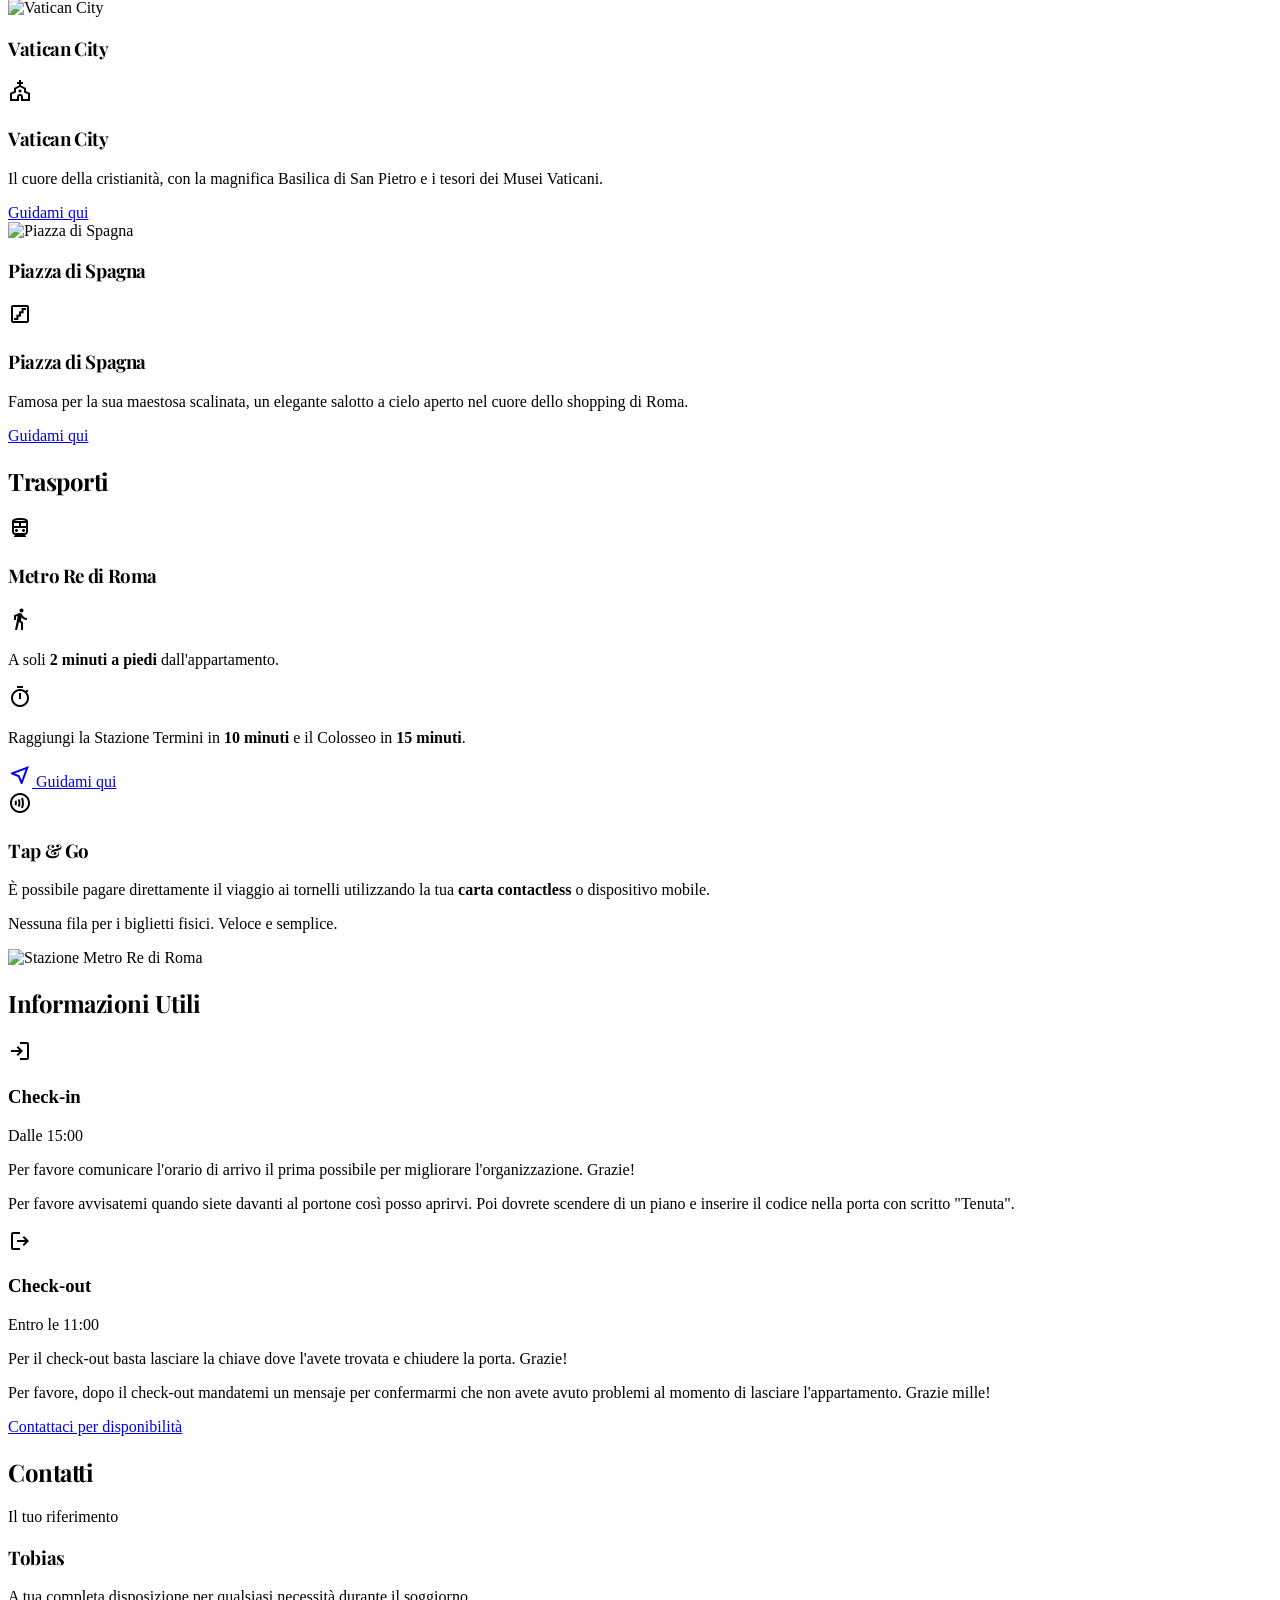
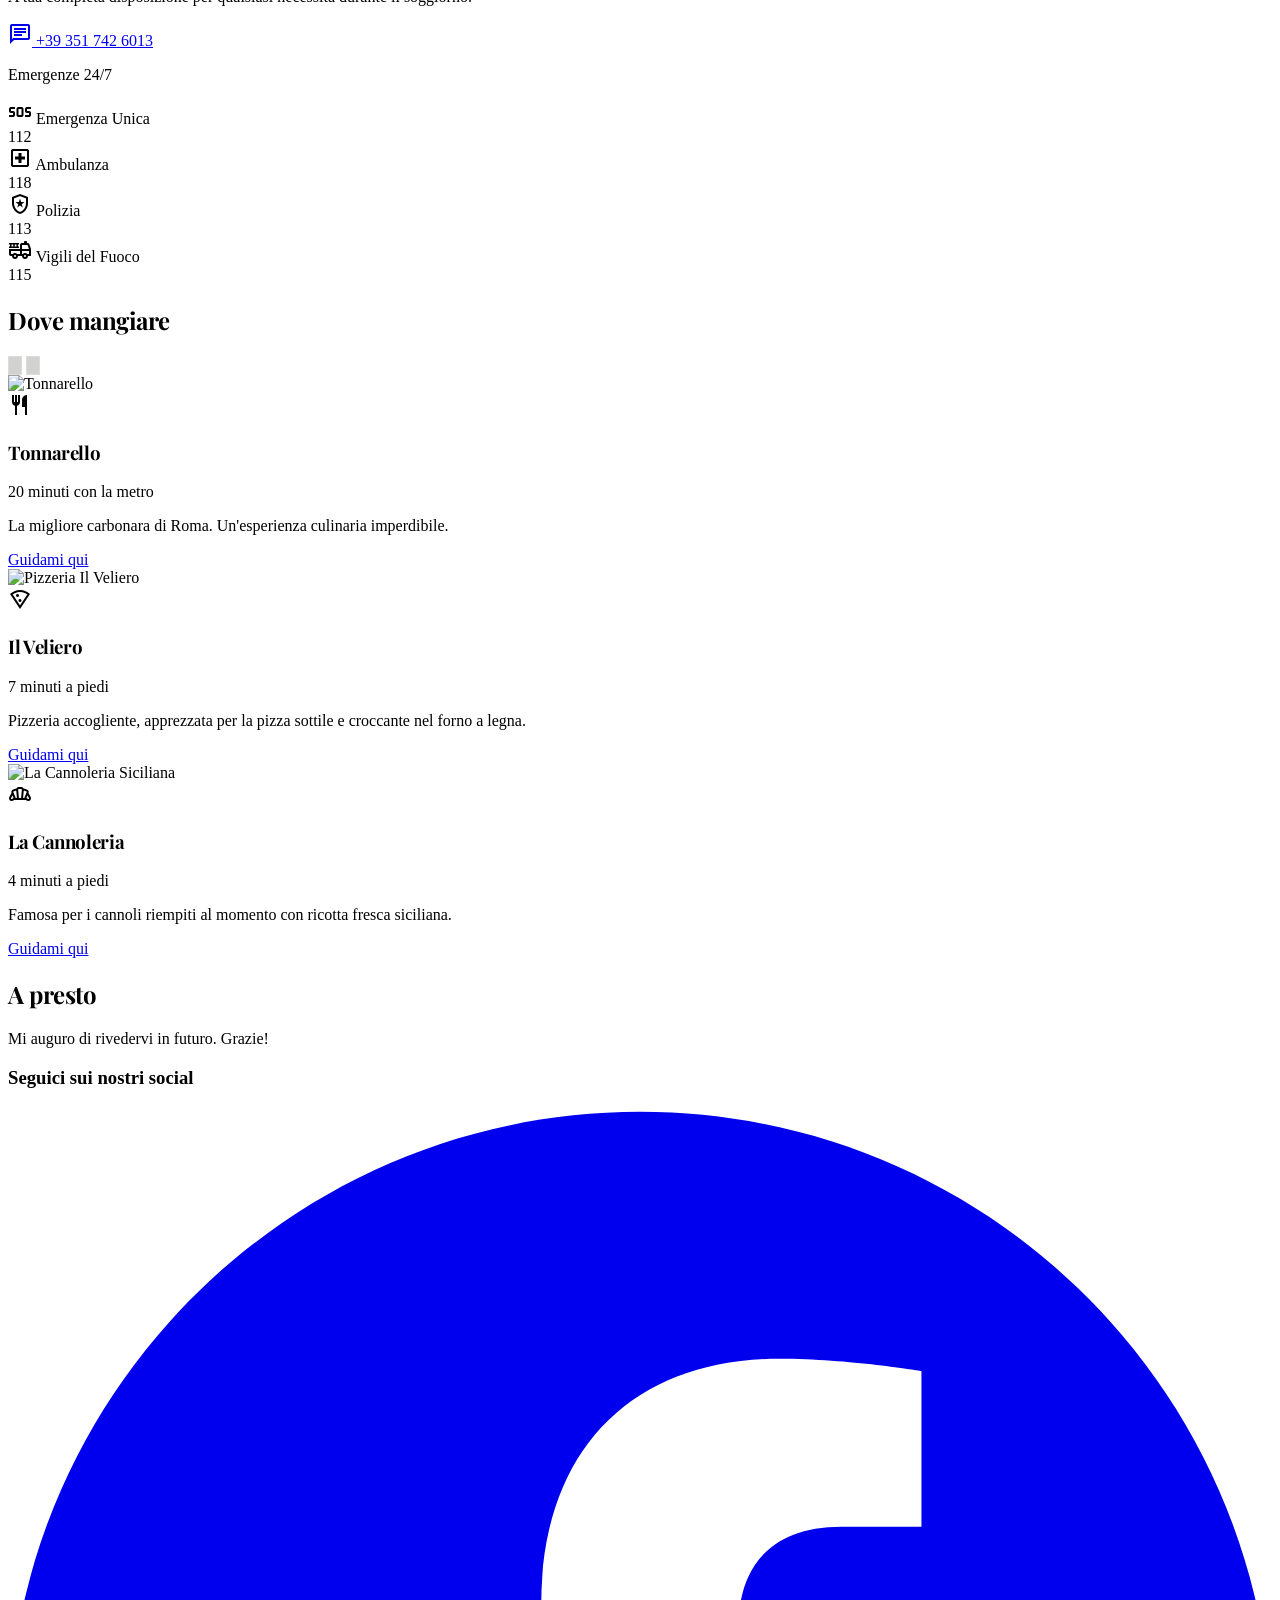
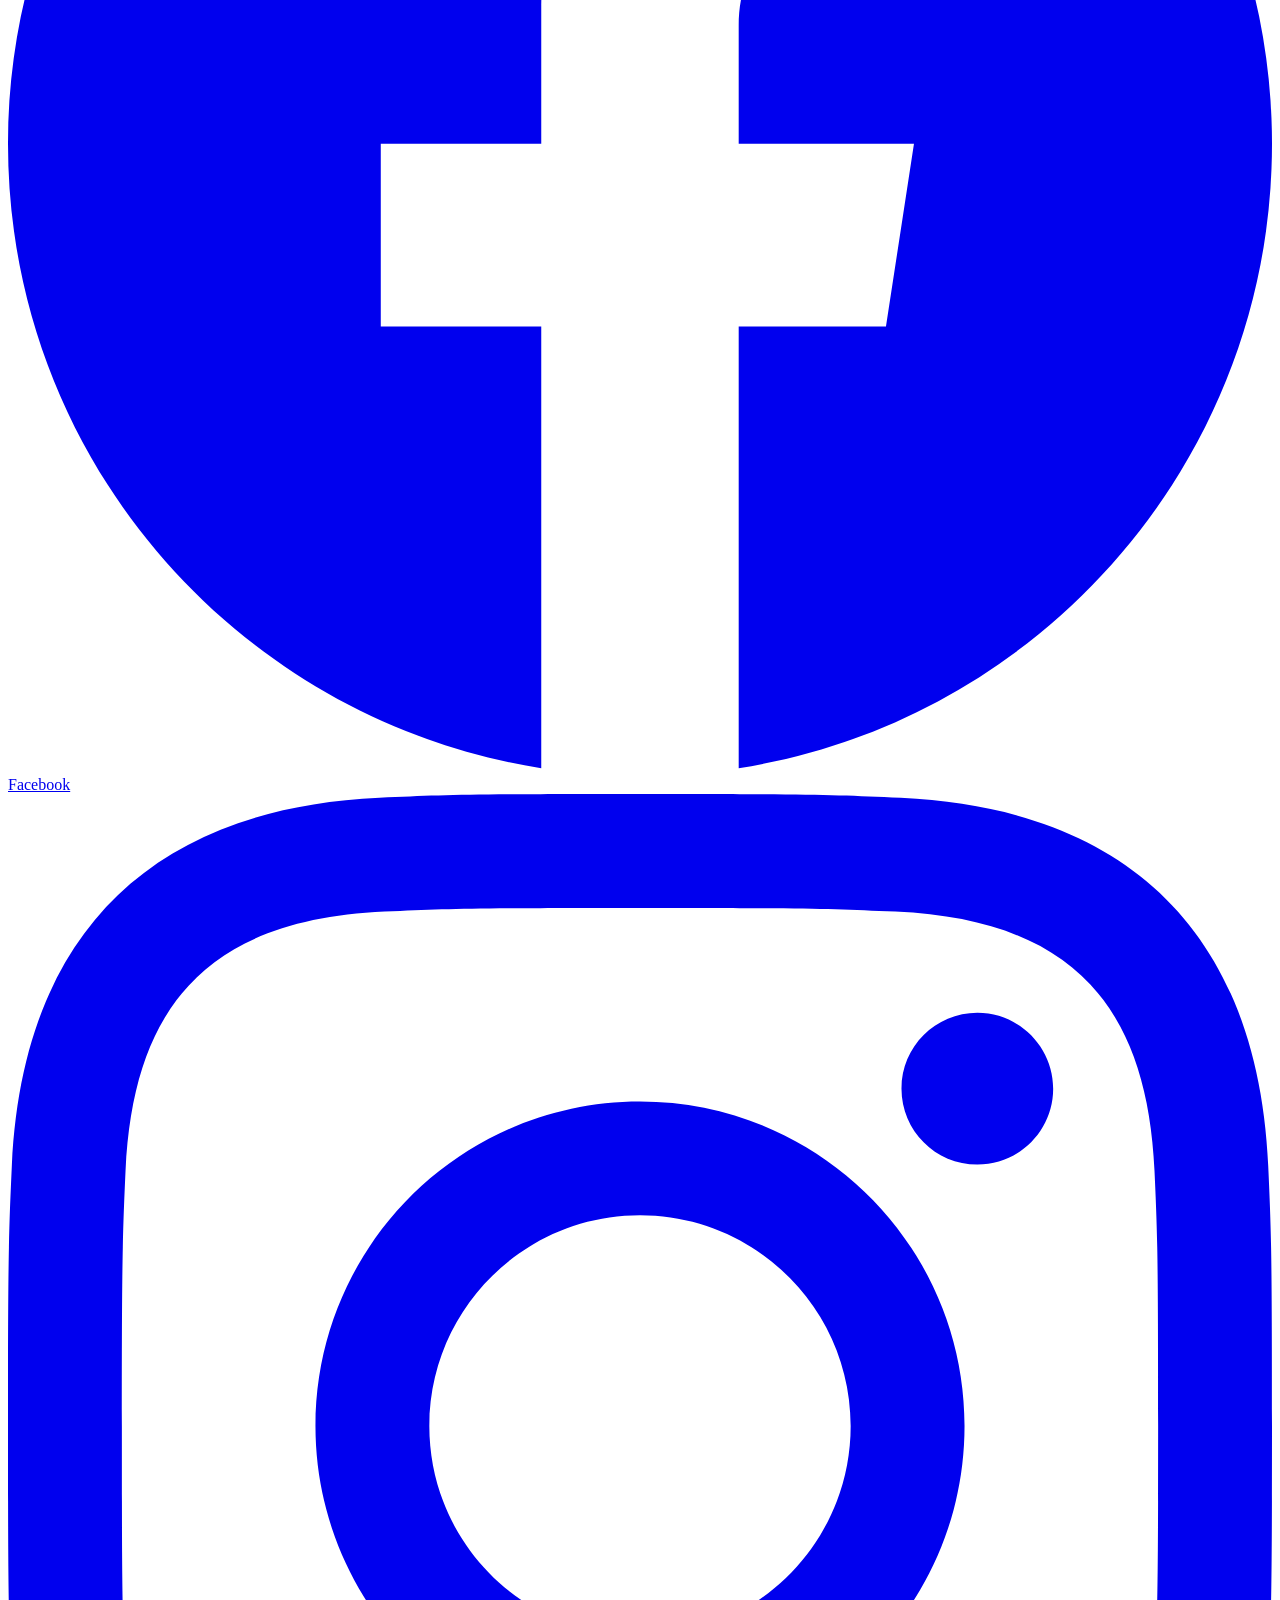
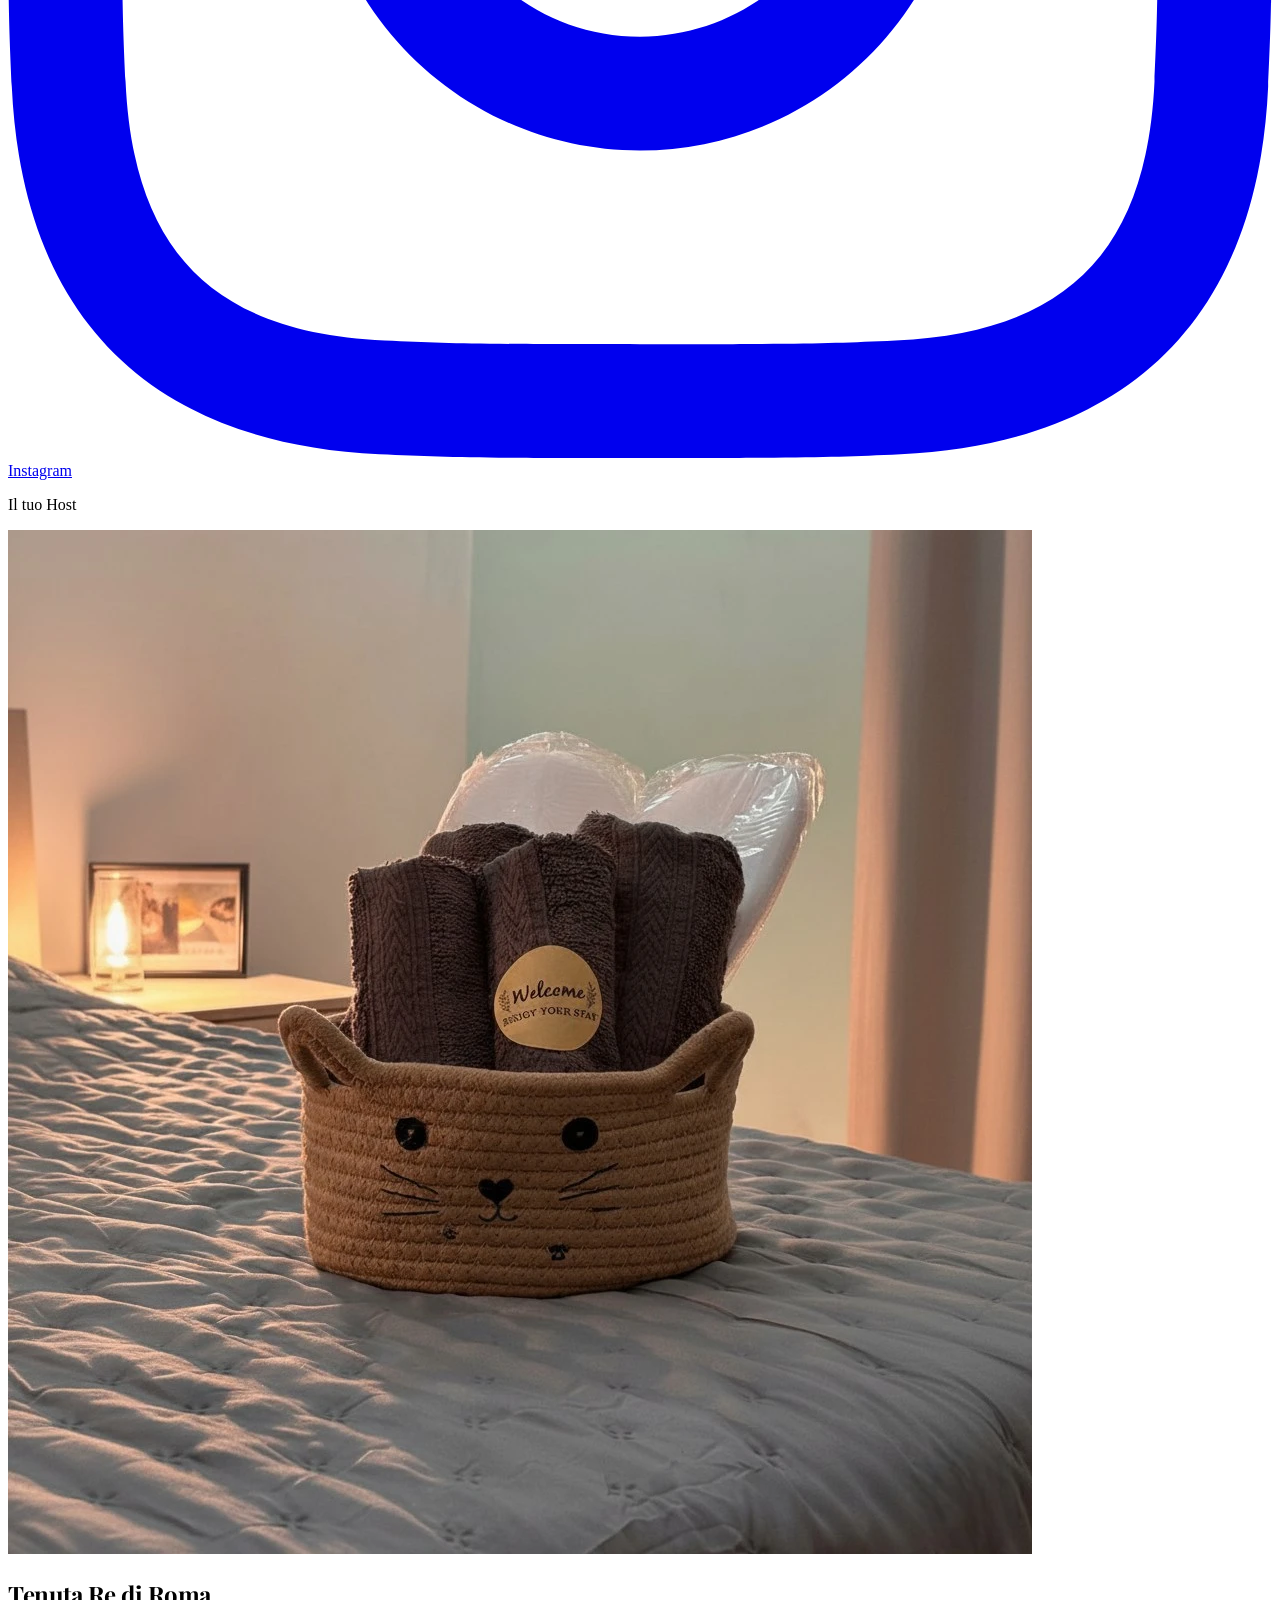
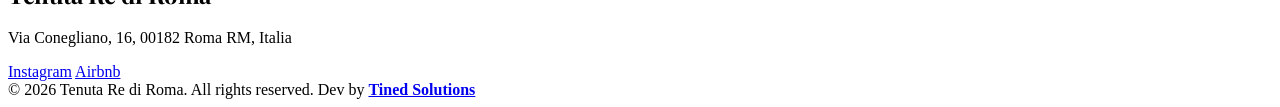
==== commit 55e7509b: "fix del chat4" ====
--- a/index.html
+++ b/index.html
@@ -749,7 +749,20 @@
             <div class="h-1 w-20 bg-primary/70 rounded-full mx-auto"></div>
         </div>
 
-        <div class="flex flex-row flex-nowrap w-full gap-3 md:gap-5 h-[420px] sm:h-[460px] md:h-[500px] overflow-x-auto md:overflow-visible snap-x snap-proximity pb-4 md:pb-0 scroll-smooth px-2 sm:px-0 [&::-webkit-scrollbar]:hidden [-ms-overflow-style:none] [scrollbar-width:none]">
+        <div class="food-carousel-container relative">
+            <button type="button" class="food-nav-btn hero-nav-btn absolute left-0 sm:left-2 top-1/2 -translate-y-1/2 w-10 h-10 sm:w-11 sm:h-11 rounded-full flex items-center justify-center z-20 text-white" data-food-carousel-prev aria-label="Ristorante precedente">
+                <svg class="w-5 h-5" fill="none" stroke="currentColor" viewBox="0 0 24 24">
+                    <path stroke-linecap="round" stroke-linejoin="round" stroke-width="2" d="M15 19l-7-7 7-7"></path>
+                </svg>
+            </button>
+
+            <button type="button" class="food-nav-btn hero-nav-btn absolute right-0 sm:right-2 top-1/2 -translate-y-1/2 w-10 h-10 sm:w-11 sm:h-11 rounded-full flex items-center justify-center z-20 text-white" data-food-carousel-next aria-label="Ristorante successivo">
+                <svg class="w-5 h-5" fill="none" stroke="currentColor" viewBox="0 0 24 24">
+                    <path stroke-linecap="round" stroke-linejoin="round" stroke-width="2" d="M9 5l7 7-7 7"></path>
+                </svg>
+            </button>
+
+            <div class="food-carousel-track flex flex-row flex-nowrap w-full gap-3 md:gap-5 h-[420px] sm:h-[460px] md:h-[500px] overflow-x-auto snap-x snap-proximity pb-4 md:pb-0 scroll-smooth px-2 sm:px-0 [&::-webkit-scrollbar]:hidden [-ms-overflow-style:none] [scrollbar-width:none]">
             <div class="group relative flex-none w-[calc(100vw-40px)] sm:w-[calc(60vw-12px)] md:w-auto md:flex-1 md:hover:flex-[1.8] snap-center h-full overflow-hidden transition-all duration-700 ease-in-out cursor-pointer rounded-t-full rounded-b-[2rem] shadow-lg border-[4px] border-white dark:border-[#1a1d15]">
                 <img alt="Tonnarello" class="absolute inset-0 w-full h-full object-cover transition-transform duration-1000 md:group-hover:scale-110 md:group-hover:rotate-1" src="https://lh3.googleusercontent.com/aida-public/[base64]"/>
                 <div class="absolute inset-0 bg-gradient-to-t from-[#1a1d15]/95 via-[#1a1d15]/40 to-transparent opacity-90 md:opacity-80 md:group-hover:opacity-90 transition-opacity duration-500"></div>
@@ -802,6 +815,7 @@
                         </div>
                     </div>
                 </div>
+            </div>
             </div>
         </div>
     </div>
--- a/css/styles.css
+++ b/css/styles.css
@@ -270,24 +270,29 @@
     }
 }
 
-/* --- Mobile gesture priority for horizontal food scroller --- */
-@media (max-width: 1023px) {
-    #mangiare .overflow-x-auto {
-        -webkit-overflow-scrolling: touch;
-        overflow-y: hidden;
-        overscroll-behavior-x: contain;
-        touch-action: pan-x;
-        scroll-snap-type: x proximity;
-        user-select: none;
-    }
-
-    #mangiare .overflow-x-auto.dragging-horizontal * {
-        pointer-events: none !important;
-    }
-
-    #chat-widget.chat-gesture-lock,
-    #chat-widget.chat-gesture-lock * {
-        pointer-events: none !important;
+/* --- Food Carousel Controls --- */
+#mangiare .food-carousel-track {
+    -webkit-overflow-scrolling: touch;
+    overscroll-behavior-x: contain;
+}
+
+#mangiare .food-nav-btn {
+    background: rgba(26, 29, 21, 0.55);
+    border: 1px solid rgba(255, 255, 255, 0.22);
+    backdrop-filter: blur(8px);
+    -webkit-backdrop-filter: blur(8px);
+    transition: opacity 0.2s ease, transform 0.2s ease, background 0.2s ease;
+}
+
+#mangiare .food-nav-btn.is-disabled {
+    opacity: 0.35;
+    pointer-events: none;
+}
+
+@media (max-width: 640px) {
+    #mangiare .food-nav-btn {
+        width: 38px;
+        height: 38px;
     }
 }
 
